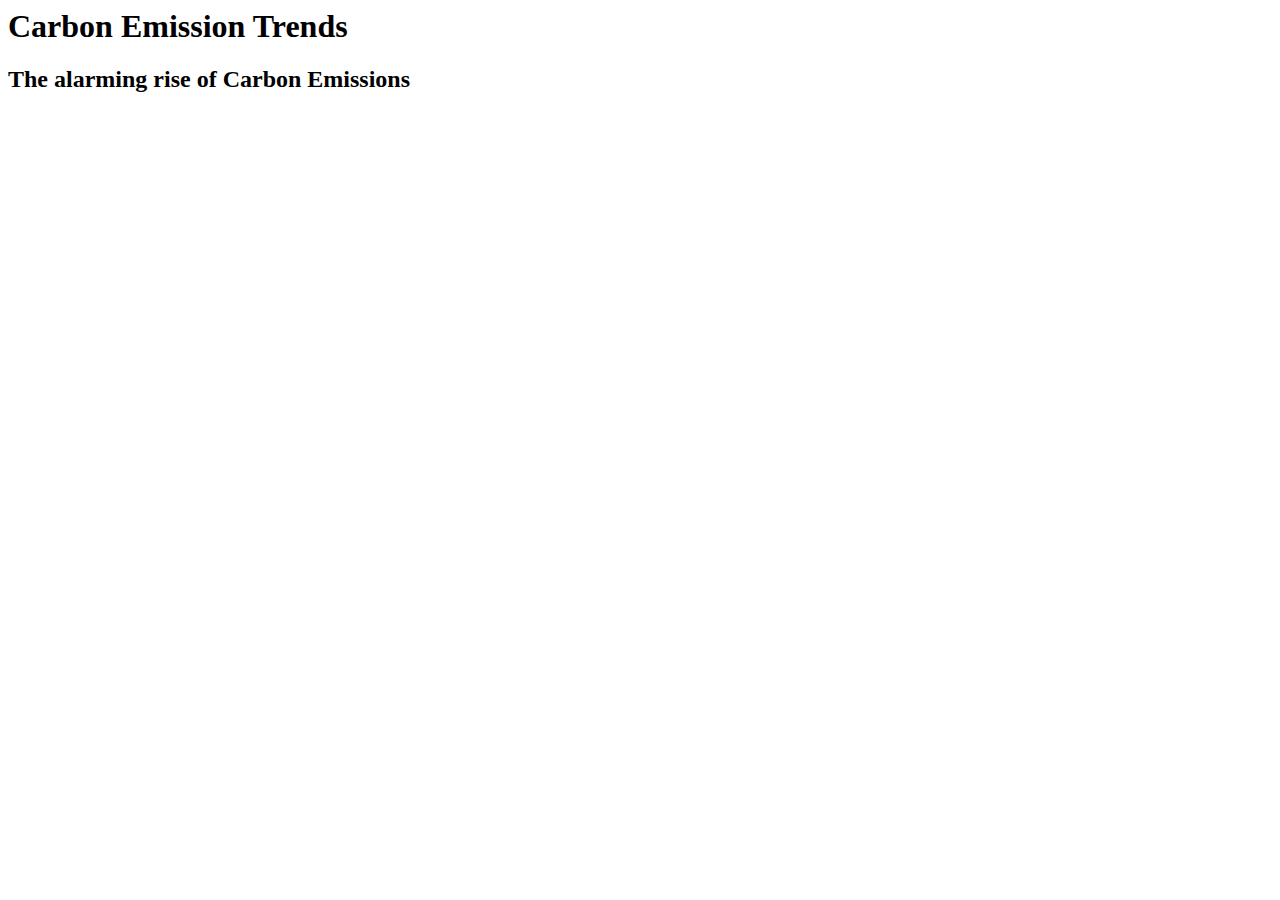
==== index.html @ 3fcef3a1 "Fix text message" ====
<html lang="en">
<head>
    <meta charset="UTF-8">
    <meta http-equiv="X-UA-Compatible" content="IE=edge">
    <meta name="viewport" content="width=<device-width>, initial-scale=1.0">
    <title>Document</title>
</head>
<body>
<h1> Carbon Emission Trends </h1>
<h2>The alarming rise of Carbon Emissions</h2>
</body>
</html>
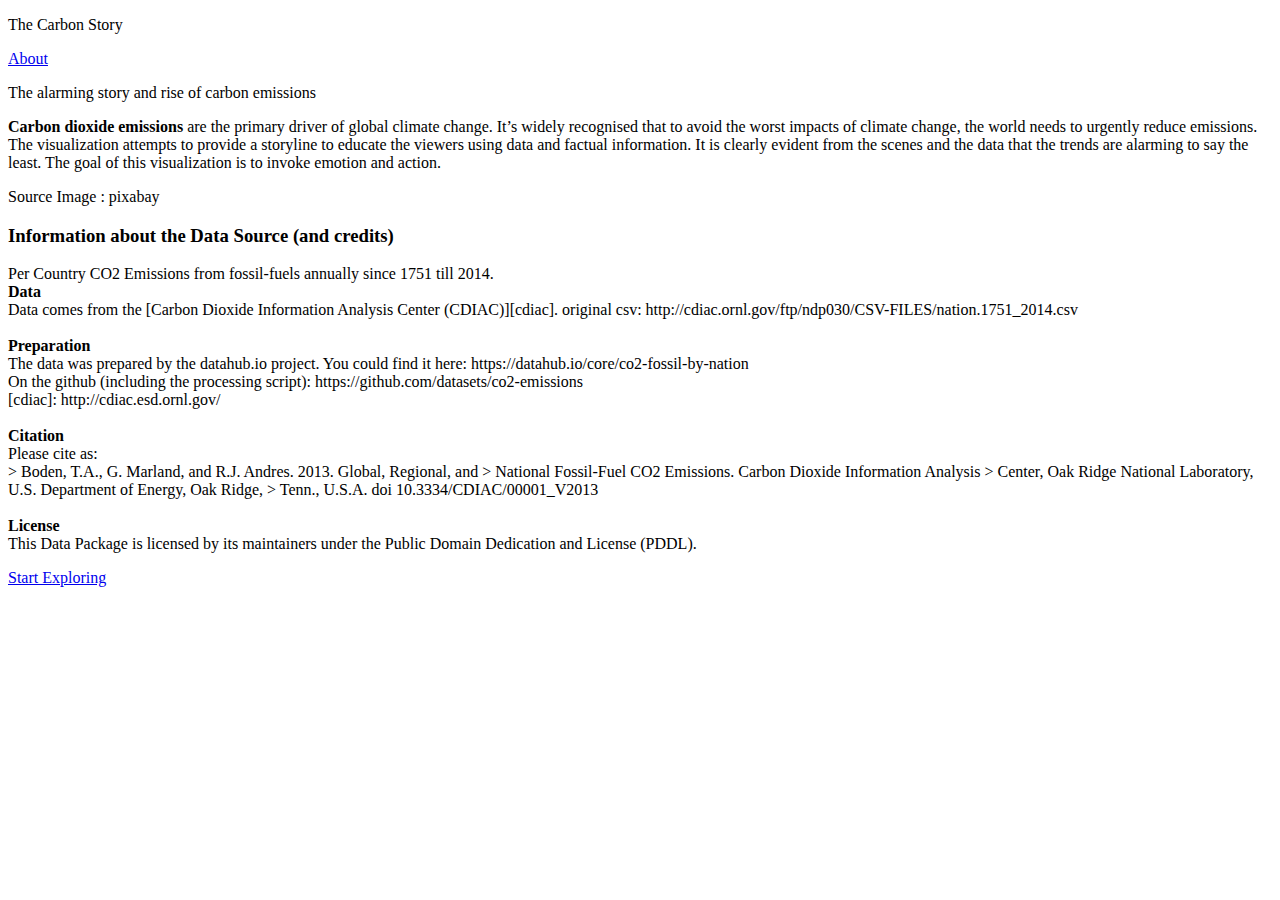
==== commit d199b9a1: "Updated About citations" ====
--- a/index.html
+++ b/index.html
@@ -1,12 +1,79 @@
-<html lang="en">
-<head>
-    <meta charset="UTF-8">
-    <meta http-equiv="X-UA-Compatible" content="IE=edge">
-    <meta name="viewport" content="width=<device-width>, initial-scale=1.0">
-    <title>Document</title>
-</head>
-<body>
-<h1> Carbon Emission Trends </h1>
-<h2>The alarming rise of Carbon Emissions</h2>
-</body>
+<!DOCTYPE html>
+<html style="font-size: 16px;">
+  <head>
+    <meta name="viewport" content="width=device-width, initial-scale=1.0">
+    <meta charset="utf-8">
+    <meta name="keywords" content="The Carbon Story">
+    <meta name="description" content="">
+    <meta name="page_type" content="np-template-header-footer-from-plugin">
+    <title>Home</title>
+    <link rel="stylesheet" href="nicepage.css" media="screen">
+<link rel="stylesheet" href="Home.css" media="screen">
+    <script class="u-script" type="text/javascript" src="jquery.js" defer=""></script>
+    <script class="u-script" type="text/javascript" src="nicepage.js" defer=""></script>
+    <meta name="generator" content="Nicepage 3.21.3, nicepage.com">
+    <link id="u-theme-google-font" rel="stylesheet" href="https://fonts.googleapis.com/css?family=Roboto:100,100i,300,300i,400,400i,500,500i,700,700i,900,900i|Open+Sans:300,300i,400,400i,600,600i,700,700i,800,800i">
+    <link id="u-page-google-font" rel="stylesheet" href="https://fonts.googleapis.com/css?family=Playfair+Display:400,400i,500,500i,600,600i,700,700i,800,800i,900,900i|Inter:100,200,300,400,500,600,700,800,900">
+    
+    <script type="application/ld+json">{
+		"@context": "http://schema.org",
+		"@type": "Organization",
+		"name": ""
+}</script>
+    <meta name="theme-color" content="#478ac9">
+    <meta property="og:title" content="Home">
+    <meta property="og:type" content="website">
+  </head>
+  <body class="u-body u-palette-1-base">
+    <section class="u-clearfix u-palette-5-light-3 u-section-1" id="sec-4382">
+      <div class="u-clearfix u-sheet u-sheet-1">
+        <p class="u-align-left u-custom-font u-font-playfair-display u-text u-text-1">The Carbon Story</p>
+        <a href="About.html" data-page-id="543016395" class="u-active-none u-border-2 u-border-active-palette-2-dark-1 u-border-hover-palette-2-base u-border-palette-1-base u-btn u-button-style u-custom-font u-hover-none u-none u-text-active-palette-2-base u-text-black u-text-hover-palette-2-base u-btn-1">About</a>
+        <p class="u-align-left u-custom-font u-text u-text-2">The alarming story and rise of carbon emissions</p>
+        <div class="u-clearfix u-expanded-width u-gutter-10 u-layout-wrap u-layout-wrap-1">
+          <div class="u-layout" style="">
+            <div class="u-layout-row" style="">
+              <div class="u-container-style u-layout-cell u-left-cell u-size-18 u-size-xs-60 u-white u-layout-cell-1" src="">
+                <div class="u-container-layout u-container-layout-1">
+                  <p class="u-align-left u-custom-font u-heading-font u-text u-text-3">
+                    <span style="font-weight: 700;"> Carbon dioxide emissions</span> are the primary driver of global climate 
+change. It’s widely recognised that to avoid the worst impacts of 
+climate change, the world needs to urgently reduce emissions.&nbsp; ​The visualization attempts to provide a storyline to educate the
+viewers using data and factual information. It is clearly evident from the
+scenes and the data that the trends are alarming to say the least. The goal of
+this visualization is to invoke emotion and action.
+                  </p>
+                </div>
+              </div>
+              <div class="u-container-style u-image u-layout-cell u-right-cell u-size-42 u-size-xs-60 u-image-1" src="" data-image-width="1280" data-image-height="700">
+                <div class="u-container-layout u-valign-bottom u-container-layout-2" src="">
+                  <p class="u-align-left u-custom-font u-text u-text-body-alt-color u-text-4">Source Image : pixabay</p>
+                </div>
+                <section class="u-clearfix u-grey-5 u-section-1" id="sec-a144">
+                    <div class="u-clearfix u-sheet u-sheet-1">
+                      <h3 class="u-custom-font u-font-playfair-display u-text u-text-1"> Information about the Data Source (and credits)</h3>
+                      <p class="u-custom-font u-text u-text-2"> Per Country CO2 Emissions from fossil-fuels annually since 1751 till 2014. <br>
+                        <span style="font-weight: 700;">Data&nbsp;<br>
+                        </span>Data comes from the [Carbon Dioxide Information Analysis Center (CDIAC)][cdiac].
+              original csv: http://cdiac.ornl.gov/ftp/ndp030/CSV-FILES/nation.1751_2014.csv <br>
+                        <br>
+                        <span style="font-weight: 700;">Preparation</span>&nbsp;<br>The data was prepared by the datahub.io project. You could find it here:  
+              https://datahub.io/core/co2-fossil-by-nation <br> On the github (including the processing script):   
+              https://github.com/datasets/co2-emissions <br> [cdiac]: http://cdiac.esd.ornl.gov/ <br>
+                        <br><b>Citation <br></b> Please cite as: <br> &gt; Boden, T.A., G. Marland, and R.J. Andres. 2013. Global, Regional, and
+              &gt; National Fossil-Fuel CO2 Emissions. Carbon Dioxide Information Analysis
+              &gt; Center, Oak Ridge National Laboratory, U.S. Department of Energy, Oak Ridge,
+              &gt; Tenn., U.S.A. doi 10.3334/CDIAC/00001_V2013&nbsp;<br>
+                        <br><b>License</b>&nbsp;<br>This Data Package is licensed by its maintainers under the Public Domain Dedication and License (PDDL).
+                      </p>
+                    </div>
+                  </section>
+                </div>
+            </div>
+          </div>
+        </div>
+        <a href="Overview.html" data-page-id="216351185" class="u-active-black u-border-2 u-border-grey-75 u-btn u-button-style u-custom-font u-hover-palette-4-light-2 u-palette-5-light-1 u-btn-2">Start Exploring</a>
+      </div>
+    </section>
+  </body>
 </html>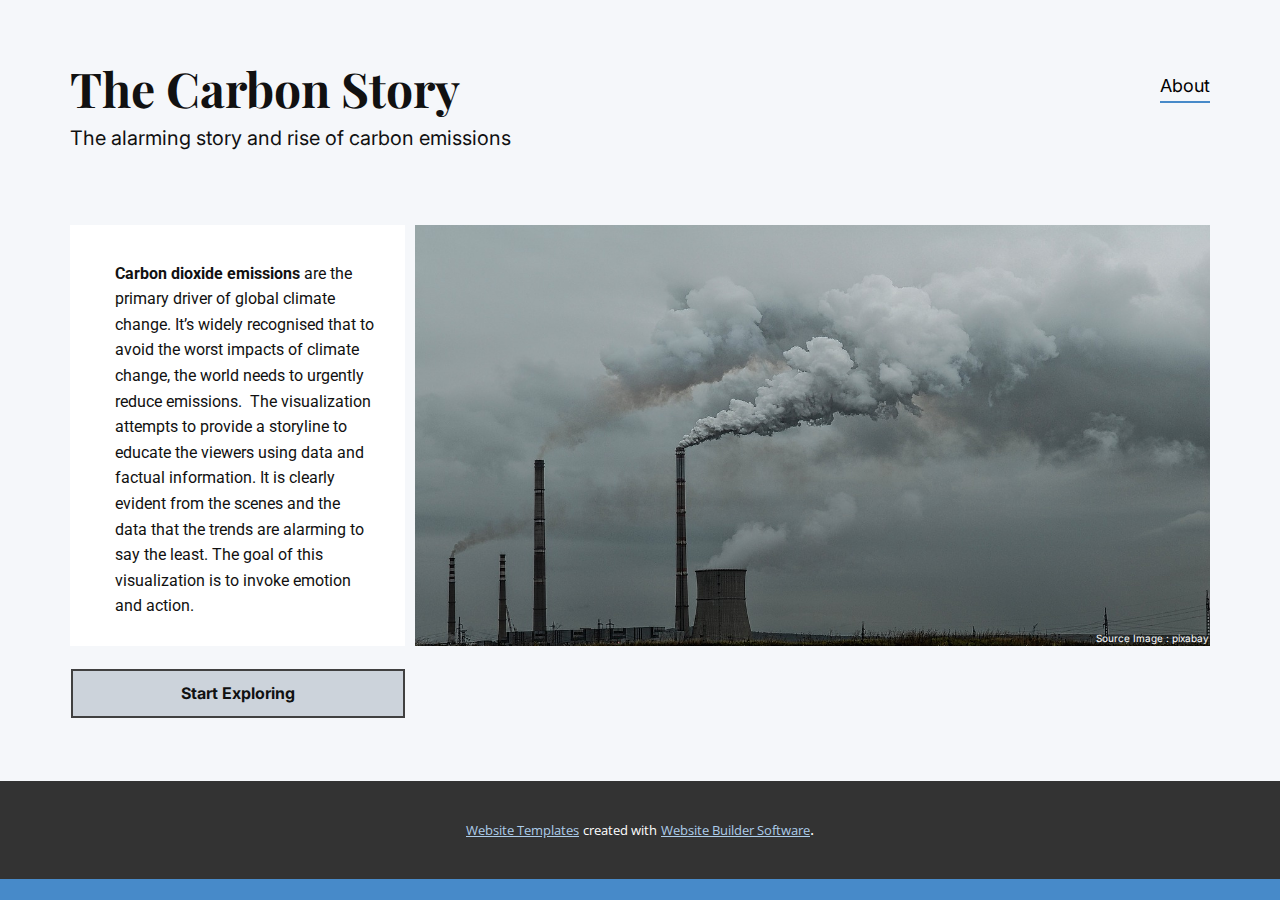
==== commit ca51795e: "Updated carbon version" ====
--- a/index.html
+++ b/index.html
@@ -15,6 +15,7 @@
     <link id="u-theme-google-font" rel="stylesheet" href="https://fonts.googleapis.com/css?family=Roboto:100,100i,300,300i,400,400i,500,500i,700,700i,900,900i|Open+Sans:300,300i,400,400i,600,600i,700,700i,800,800i">
     <link id="u-page-google-font" rel="stylesheet" href="https://fonts.googleapis.com/css?family=Playfair+Display:400,400i,500,500i,600,600i,700,700i,800,800i,900,900i|Inter:100,200,300,400,500,600,700,800,900">
     
+    
     <script type="application/ld+json">{
 		"@context": "http://schema.org",
 		"@type": "Organization",
@@ -24,7 +25,7 @@
     <meta property="og:title" content="Home">
     <meta property="og:type" content="website">
   </head>
-  <body class="u-body u-palette-1-base">
+  <body data-home-page="Home.html" data-home-page-title="Home" class="u-body u-palette-1-base">
     <section class="u-clearfix u-palette-5-light-3 u-section-1" id="sec-4382">
       <div class="u-clearfix u-sheet u-sheet-1">
         <p class="u-align-left u-custom-font u-font-playfair-display u-text u-text-1">The Carbon Story</p>
@@ -49,31 +50,26 @@
                 <div class="u-container-layout u-valign-bottom u-container-layout-2" src="">
                   <p class="u-align-left u-custom-font u-text u-text-body-alt-color u-text-4">Source Image : pixabay</p>
                 </div>
-                <section class="u-clearfix u-grey-5 u-section-1" id="sec-a144">
-                    <div class="u-clearfix u-sheet u-sheet-1">
-                      <h3 class="u-custom-font u-font-playfair-display u-text u-text-1"> Information about the Data Source (and credits)</h3>
-                      <p class="u-custom-font u-text u-text-2"> Per Country CO2 Emissions from fossil-fuels annually since 1751 till 2014. <br>
-                        <span style="font-weight: 700;">Data&nbsp;<br>
-                        </span>Data comes from the [Carbon Dioxide Information Analysis Center (CDIAC)][cdiac].
-              original csv: http://cdiac.ornl.gov/ftp/ndp030/CSV-FILES/nation.1751_2014.csv <br>
-                        <br>
-                        <span style="font-weight: 700;">Preparation</span>&nbsp;<br>The data was prepared by the datahub.io project. You could find it here:  
-              https://datahub.io/core/co2-fossil-by-nation <br> On the github (including the processing script):   
-              https://github.com/datasets/co2-emissions <br> [cdiac]: http://cdiac.esd.ornl.gov/ <br>
-                        <br><b>Citation <br></b> Please cite as: <br> &gt; Boden, T.A., G. Marland, and R.J. Andres. 2013. Global, Regional, and
-              &gt; National Fossil-Fuel CO2 Emissions. Carbon Dioxide Information Analysis
-              &gt; Center, Oak Ridge National Laboratory, U.S. Department of Energy, Oak Ridge,
-              &gt; Tenn., U.S.A. doi 10.3334/CDIAC/00001_V2013&nbsp;<br>
-                        <br><b>License</b>&nbsp;<br>This Data Package is licensed by its maintainers under the Public Domain Dedication and License (PDDL).
-                      </p>
-                    </div>
-                  </section>
-                </div>
+              </div>
             </div>
           </div>
         </div>
         <a href="Overview.html" data-page-id="216351185" class="u-active-black u-border-2 u-border-grey-75 u-btn u-button-style u-custom-font u-hover-palette-4-light-2 u-palette-5-light-1 u-btn-2">Start Exploring</a>
       </div>
     </section>
+    
+    
+    
+    <section class="u-backlink u-clearfix u-grey-80">
+      <a class="u-link" href="https://nicepage.com/website-templates" target="_blank">
+        <span>Website Templates</span>
+      </a>
+      <p class="u-text">
+        <span>created with</span>
+      </p>
+      <a class="u-link" href="https://nicepage.com/" target="_blank">
+        <span>Website Builder Software</span>
+      </a>. 
+    </section>
   </body>
 </html>--- a/nicepage.css
+++ b/nicepage.css
@@ -0,0 +1,34236 @@
+/*begin-commonstyles library*//*!
+ * froala_editor v3.2.3 (https://www.froala.com/wysiwyg-editor)
+ * License https://froala.com/wysiwyg-editor/terms/
+ * Copyright 2014-2020 Froala Labs
+ */
+
+.fr-clearfix::after {
+  clear: both;
+  display: block;
+  content: "";
+  height: 0; }
+
+.fr-hide-by-clipping {
+  position: absolute;
+  width: 1px;
+  height: 1px;
+  padding: 0;
+  margin: -1px;
+  overflow: hidden;
+  clip: rect(0, 0, 0, 0);
+  border: 0; }
+
+.fr-view img.fr-rounded, .fr-view .fr-img-caption.fr-rounded img {
+  border-radius: 10px;
+  -moz-border-radius: 10px;
+  -webkit-border-radius: 10px;
+  -moz-background-clip: padding;
+  -webkit-background-clip: padding-box;
+  background-clip: padding-box; }
+
+.fr-view img.fr-shadow, .fr-view .fr-img-caption.fr-shadow img {
+  -webkit-box-shadow: 10px 10px 5px 0px #cccccc;
+  -moz-box-shadow: 10px 10px 5px 0px #cccccc;
+  box-shadow: 10px 10px 5px 0px #cccccc; }
+
+.fr-view img.fr-bordered, .fr-view .fr-img-caption.fr-bordered img {
+  border: solid 5px #CCC; }
+
+.fr-view img.fr-bordered {
+  -webkit-box-sizing: content-box;
+  -moz-box-sizing: content-box;
+  box-sizing: content-box; }
+
+.fr-view .fr-img-caption.fr-bordered img {
+  -webkit-box-sizing: border-box;
+  -moz-box-sizing: border-box;
+  box-sizing: border-box; }
+
+.fr-view {
+  word-wrap: break-word; }
+  .fr-view span[style~="color:"] a {
+    color: inherit; }
+  .fr-view strong {
+    font-weight: 700; }
+  .fr-view table {
+    border: none;
+    border-collapse: collapse;
+    empty-cells: show;
+    max-width: 100%; }
+    .fr-view table td {
+      min-width: 5px; }
+    .fr-view table.fr-dashed-borders td, .fr-view table.fr-dashed-borders th {
+      border-style: dashed; }
+    .fr-view table.fr-alternate-rows tbody tr:nth-child(2n) {
+      background: whitesmoke; }
+    .fr-view table td, .fr-view table th {
+      border: 1px solid #DDD; }
+      .fr-view table td:empty, .fr-view table th:empty {
+        height: 20px; }
+      .fr-view table td.fr-highlighted, .fr-view table th.fr-highlighted {
+        border: 1px double red; }
+      .fr-view table td.fr-thick, .fr-view table th.fr-thick {
+        border-width: 2px; }
+    .fr-view table th {
+      background: #ececec; }
+  .fr-view hr {
+    clear: both;
+    user-select: none;
+    -o-user-select: none;
+    -moz-user-select: none;
+    -khtml-user-select: none;
+    -webkit-user-select: none;
+    -ms-user-select: none;
+    break-after: always;
+    page-break-after: always; }
+  .fr-view .fr-file {
+    position: relative; }
+    .fr-view .fr-file::after {
+      position: relative;
+      content: "\1F4CE";
+      font-weight: normal; }
+  .fr-view pre {
+    white-space: pre-wrap;
+    word-wrap: break-word;
+    overflow: visible; }
+/*.fr-view[dir="rtl"] blockquote {
+  border-left: none;
+  border-right: solid 2px #5E35B1;
+  margin-right: 0;
+  padding-right: 5px;
+  padding-left: 0; }
+  .fr-view[dir="rtl"] blockquote blockquote {
+    border-color: #00BCD4; }
+    .fr-view[dir="rtl"] blockquote blockquote blockquote {
+      border-color: #43A047; }
+.fr-view blockquote {
+  border-left: solid 2px #5E35B1;
+  margin-left: 0;
+  padding-left: 5px;
+  color: #5E35B1; }
+  .fr-view blockquote blockquote {
+    border-color: #00BCD4;
+    color: #00BCD4; }
+    .fr-view blockquote blockquote blockquote {
+      border-color: #43A047;
+      color: #43A047; }*/
+  .fr-view span.fr-emoticon {
+    font-weight: normal;
+    font-family: "Apple Color Emoji","Segoe UI Emoji","NotoColorEmoji","Segoe UI Symbol","Android Emoji","EmojiSymbols";
+    display: inline;
+    line-height: 0; }
+    .fr-view span.fr-emoticon.fr-emoticon-img {
+      background-repeat: no-repeat !important;
+      font-size: inherit;
+      height: 1em;
+      width: 1em;
+      min-height: 20px;
+      min-width: 20px;
+      display: inline-block;
+      margin: -.1em .1em .1em;
+      line-height: 1;
+      vertical-align: middle; }
+  .fr-view .fr-text-gray {
+    color: #AAA !important; }
+  .fr-view .fr-text-bordered {
+    border-top: solid 1px #222;
+    border-bottom: solid 1px #222;
+    padding: 10px 0; }
+  .fr-view .fr-text-spaced {
+    letter-spacing: 1px; }
+  .fr-view .fr-text-uppercase {
+    text-transform: uppercase; }
+  .fr-view .fr-class-highlighted {
+    background-color: #ffff00; }
+  .fr-view .fr-class-code {
+    border-color: #cccccc;
+    border-radius: 2px;
+    -moz-border-radius: 2px;
+    -webkit-border-radius: 2px;
+    -moz-background-clip: padding;
+    -webkit-background-clip: padding-box;
+    background-clip: padding-box;
+    background: #f5f5f5;
+    padding: 10px;
+    font-family: "Courier New", Courier, monospace; }
+  .fr-view .fr-class-transparency {
+    opacity: 0.5; }
+  .fr-view img {
+    position: relative;
+    max-width: 100%; }
+    .fr-view img.fr-dib {
+      margin: 10px auto;
+      display: block;
+      float: none;
+      vertical-align: top; }
+      .fr-view img.fr-dib.fr-fil {
+        margin-left: 0;
+        text-align: left; }
+      .fr-view img.fr-dib.fr-fir {
+        margin-right: 0;
+        text-align: right; }
+    .fr-view img.fr-dii {
+      display: inline-block;
+      float: none;
+      vertical-align: bottom;
+      margin-left: 5px;
+      margin-right: 5px;
+      max-width: calc(100% - (2 * 5px)); }
+      .fr-view img.fr-dii.fr-fil {
+        float: left;
+        margin: 10px 15px 10px 0;
+        max-width: calc(100% - 5px); }
+      .fr-view img.fr-dii.fr-fir {
+        float: right;
+        margin: 10px 0 10px 15px;
+        max-width: calc(100% - 5px); }
+  .fr-view span.fr-img-caption {
+    position: relative;
+    max-width: 100%; }
+    .fr-view span.fr-img-caption.fr-dib {
+      margin: 5px auto;
+      display: block;
+      float: none;
+      vertical-align: top; }
+      .fr-view span.fr-img-caption.fr-dib.fr-fil {
+        margin-left: 0;
+        text-align: left; }
+      .fr-view span.fr-img-caption.fr-dib.fr-fir {
+        margin-right: 0;
+        text-align: right; }
+    .fr-view span.fr-img-caption.fr-dii {
+      display: inline-block;
+      float: none;
+      vertical-align: bottom;
+      margin-left: 5px;
+      margin-right: 5px;
+      max-width: calc(100% - (2 * 5px)); }
+      .fr-view span.fr-img-caption.fr-dii.fr-fil {
+        float: left;
+        margin: 5px 5px 5px 0;
+        max-width: calc(100% - 5px); }
+      .fr-view span.fr-img-caption.fr-dii.fr-fir {
+        float: right;
+        margin: 5px 0 5px 5px;
+        max-width: calc(100% - 5px); }
+  .fr-view .fr-video {
+    text-align: center;
+    position: relative; }
+    .fr-view .fr-video.fr-rv {
+      padding-bottom: 56.25%;
+      padding-top: 30px;
+      height: 0;
+      overflow: hidden; }
+      .fr-view .fr-video.fr-rv > iframe, .fr-view .fr-video.fr-rv object, .fr-view .fr-video.fr-rv embed {
+        position: absolute !important;
+        top: 0;
+        left: 0;
+        width: 100%;
+        height: 100%; }
+    .fr-view .fr-video > * {
+      -webkit-box-sizing: content-box;
+      -moz-box-sizing: content-box;
+      box-sizing: content-box;
+      max-width: 100%;
+      border: none; }
+    .fr-view .fr-video.fr-dvb {
+      display: block;
+      clear: both; }
+      .fr-view .fr-video.fr-dvb.fr-fvl {
+        text-align: left; }
+      .fr-view .fr-video.fr-dvb.fr-fvr {
+        text-align: right; }
+    .fr-view .fr-video.fr-dvi {
+      display: inline-block; }
+      .fr-view .fr-video.fr-dvi.fr-fvl {
+        float: left; }
+      .fr-view .fr-video.fr-dvi.fr-fvr {
+        float: right; }
+  .fr-view a.fr-strong {
+    font-weight: 700; }
+  .fr-view a.fr-green {
+    color: green; }
+  .fr-view .fr-img-caption {
+    text-align: center; }
+    .fr-view .fr-img-caption .fr-img-wrap {
+      padding: 0;
+      margin: auto;
+      text-align: center;
+      width: 100%; }
+      .fr-view .fr-img-caption .fr-img-wrap a {
+        display: block; }
+      .fr-view .fr-img-caption .fr-img-wrap img {
+        display: block;
+        margin: auto;
+        width: 100%; }
+      .fr-view .fr-img-caption .fr-img-wrap > span {
+        margin: auto;
+        display: block;
+        padding: 5px 5px 10px;
+        font-size: 14px;
+        font-weight: initial;
+        -webkit-box-sizing: border-box;
+        -moz-box-sizing: border-box;
+        box-sizing: border-box;
+        -webkit-opacity: 0.9;
+        -moz-opacity: 0.9;
+        opacity: 0.9;
+        -ms-filter: "progid:DXImageTransform.Microsoft.Alpha(Opacity=0)";
+        width: 100%;
+        text-align: center; }
+  .fr-view button.fr-rounded, .fr-view input.fr-rounded, .fr-view textarea.fr-rounded {
+    border-radius: 10px;
+    -moz-border-radius: 10px;
+    -webkit-border-radius: 10px;
+    -moz-background-clip: padding;
+    -webkit-background-clip: padding-box;
+    background-clip: padding-box; }
+  .fr-view button.fr-large, .fr-view input.fr-large, .fr-view textarea.fr-large {
+    font-size: 24px; }
+  .fr-view ul, .fr-view ol {
+    list-style-position: inside; }
+
+/**
+ * Image style.
+ */
+a.fr-view.fr-strong {
+  font-weight: 700; }
+a.fr-view.fr-green {
+  color: green; }
+
+/**
+ * Link style.
+ */
+img.fr-view {
+  position: relative;
+  max-width: 100%; }
+  img.fr-view.fr-dib {
+    margin: 5px auto;
+    display: block;
+    float: none;
+    vertical-align: top; }
+    img.fr-view.fr-dib.fr-fil {
+      margin-left: 0;
+      text-align: left; }
+    img.fr-view.fr-dib.fr-fir {
+      margin-right: 0;
+      text-align: right; }
+  img.fr-view.fr-dii {
+    display: inline-block;
+    float: none;
+    vertical-align: bottom;
+    margin-left: 5px;
+    margin-right: 5px;
+    max-width: calc(100% - (2 * 5px)); }
+    img.fr-view.fr-dii.fr-fil {
+      float: left;
+      margin: 5px 5px 5px 0;
+      max-width: calc(100% - 5px); }
+    img.fr-view.fr-dii.fr-fir {
+      float: right;
+      margin: 5px 0 5px 5px;
+      max-width: calc(100% - 5px); }
+
+span.fr-img-caption.fr-view {
+  position: relative;
+  max-width: 100%; }
+  span.fr-img-caption.fr-view.fr-dib {
+    margin: 5px auto;
+    display: block;
+    float: none;
+    vertical-align: top; }
+    span.fr-img-caption.fr-view.fr-dib.fr-fil {
+      margin-left: 0;
+      text-align: left; }
+    span.fr-img-caption.fr-view.fr-dib.fr-fir {
+      margin-right: 0;
+      text-align: right; }
+  span.fr-img-caption.fr-view.fr-dii {
+    display: inline-block;
+    float: none;
+    vertical-align: bottom;
+    margin-left: 5px;
+    margin-right: 5px;
+    max-width: calc(100% - (2 * 5px)); }
+    span.fr-img-caption.fr-view.fr-dii.fr-fil {
+      float: left;
+      margin: 5px 5px 5px 0;
+      max-width: calc(100% - 5px); }
+    span.fr-img-caption.fr-view.fr-dii.fr-fir {
+      float: right;
+      margin: 5px 0 5px 5px;
+      max-width: calc(100% - 5px); }
+/*end-commonstyles library*//*begin-commonstyles library*/@charset "UTF-8";
+
+/*!
+ * animate.css -https://daneden.github.io/animate.css/
+ * Version - 3.7.2
+ * Licensed under the MIT license - http://opensource.org/licenses/MIT
+ *
+ * Copyright (c) 2019 Daniel Eden
+ */
+
+@-webkit-keyframes bounce {
+  from,
+  20%,
+  53%,
+  80%,
+  to {
+    -webkit-animation-timing-function: cubic-bezier(0.215, 0.61, 0.355, 1);
+    animation-timing-function: cubic-bezier(0.215, 0.61, 0.355, 1);
+    -webkit-transform: translate3d(0, 0, 0);
+    transform: translate3d(0, 0, 0);
+  }
+
+  40%,
+  43% {
+    -webkit-animation-timing-function: cubic-bezier(0.755, 0.05, 0.855, 0.06);
+    animation-timing-function: cubic-bezier(0.755, 0.05, 0.855, 0.06);
+    -webkit-transform: translate3d(0, -30px, 0);
+    transform: translate3d(0, -30px, 0);
+  }
+
+  70% {
+    -webkit-animation-timing-function: cubic-bezier(0.755, 0.05, 0.855, 0.06);
+    animation-timing-function: cubic-bezier(0.755, 0.05, 0.855, 0.06);
+    -webkit-transform: translate3d(0, -15px, 0);
+    transform: translate3d(0, -15px, 0);
+  }
+
+  90% {
+    -webkit-transform: translate3d(0, -4px, 0);
+    transform: translate3d(0, -4px, 0);
+  }
+}
+
+@keyframes bounce {
+  from,
+  20%,
+  53%,
+  80%,
+  to {
+    -webkit-animation-timing-function: cubic-bezier(0.215, 0.61, 0.355, 1);
+    animation-timing-function: cubic-bezier(0.215, 0.61, 0.355, 1);
+    -webkit-transform: translate3d(0, 0, 0);
+    transform: translate3d(0, 0, 0);
+  }
+
+  40%,
+  43% {
+    -webkit-animation-timing-function: cubic-bezier(0.755, 0.05, 0.855, 0.06);
+    animation-timing-function: cubic-bezier(0.755, 0.05, 0.855, 0.06);
+    -webkit-transform: translate3d(0, -30px, 0);
+    transform: translate3d(0, -30px, 0);
+  }
+
+  70% {
+    -webkit-animation-timing-function: cubic-bezier(0.755, 0.05, 0.855, 0.06);
+    animation-timing-function: cubic-bezier(0.755, 0.05, 0.855, 0.06);
+    -webkit-transform: translate3d(0, -15px, 0);
+    transform: translate3d(0, -15px, 0);
+  }
+
+  90% {
+    -webkit-transform: translate3d(0, -4px, 0);
+    transform: translate3d(0, -4px, 0);
+  }
+}
+
+.bounce {
+  -webkit-animation-name: bounce;
+  animation-name: bounce;
+  -webkit-transform-origin: center bottom;
+  transform-origin: center bottom;
+}
+
+@-webkit-keyframes flash {
+  from,
+  50%,
+  to {
+    opacity: 1;
+  }
+
+  25%,
+  75% {
+    opacity: 0;
+  }
+}
+
+@keyframes flash {
+  from,
+  50%,
+  to {
+    opacity: 1;
+  }
+
+  25%,
+  75% {
+    opacity: 0;
+  }
+}
+
+.flash {
+  -webkit-animation-name: flash;
+  animation-name: flash;
+}
+
+/* originally authored by Nick Pettit - https://github.com/nickpettit/glide */
+
+@-webkit-keyframes pulse {
+  from {
+    -webkit-transform: scale3d(1, 1, 1);
+    transform: scale3d(1, 1, 1);
+  }
+
+  50% {
+    -webkit-transform: scale3d(1.05, 1.05, 1.05);
+    transform: scale3d(1.05, 1.05, 1.05);
+  }
+
+  to {
+    -webkit-transform: scale3d(1, 1, 1);
+    transform: scale3d(1, 1, 1);
+  }
+}
+
+@keyframes pulse {
+  from {
+    -webkit-transform: scale3d(1, 1, 1);
+    transform: scale3d(1, 1, 1);
+  }
+
+  50% {
+    -webkit-transform: scale3d(1.05, 1.05, 1.05);
+    transform: scale3d(1.05, 1.05, 1.05);
+  }
+
+  to {
+    -webkit-transform: scale3d(1, 1, 1);
+    transform: scale3d(1, 1, 1);
+  }
+}
+
+.pulse {
+  -webkit-animation-name: pulse;
+  animation-name: pulse;
+}
+
+@-webkit-keyframes rubberBand {
+  from {
+    -webkit-transform: scale3d(1, 1, 1);
+    transform: scale3d(1, 1, 1);
+  }
+
+  30% {
+    -webkit-transform: scale3d(1.25, 0.75, 1);
+    transform: scale3d(1.25, 0.75, 1);
+  }
+
+  40% {
+    -webkit-transform: scale3d(0.75, 1.25, 1);
+    transform: scale3d(0.75, 1.25, 1);
+  }
+
+  50% {
+    -webkit-transform: scale3d(1.15, 0.85, 1);
+    transform: scale3d(1.15, 0.85, 1);
+  }
+
+  65% {
+    -webkit-transform: scale3d(0.95, 1.05, 1);
+    transform: scale3d(0.95, 1.05, 1);
+  }
+
+  75% {
+    -webkit-transform: scale3d(1.05, 0.95, 1);
+    transform: scale3d(1.05, 0.95, 1);
+  }
+
+  to {
+    -webkit-transform: scale3d(1, 1, 1);
+    transform: scale3d(1, 1, 1);
+  }
+}
+
+@keyframes rubberBand {
+  from {
+    -webkit-transform: scale3d(1, 1, 1);
+    transform: scale3d(1, 1, 1);
+  }
+
+  30% {
+    -webkit-transform: scale3d(1.25, 0.75, 1);
+    transform: scale3d(1.25, 0.75, 1);
+  }
+
+  40% {
+    -webkit-transform: scale3d(0.75, 1.25, 1);
+    transform: scale3d(0.75, 1.25, 1);
+  }
+
+  50% {
+    -webkit-transform: scale3d(1.15, 0.85, 1);
+    transform: scale3d(1.15, 0.85, 1);
+  }
+
+  65% {
+    -webkit-transform: scale3d(0.95, 1.05, 1);
+    transform: scale3d(0.95, 1.05, 1);
+  }
+
+  75% {
+    -webkit-transform: scale3d(1.05, 0.95, 1);
+    transform: scale3d(1.05, 0.95, 1);
+  }
+
+  to {
+    -webkit-transform: scale3d(1, 1, 1);
+    transform: scale3d(1, 1, 1);
+  }
+}
+
+.rubberBand {
+  -webkit-animation-name: rubberBand;
+  animation-name: rubberBand;
+}
+
+@-webkit-keyframes shake {
+  from,
+  to {
+    -webkit-transform: translate3d(0, 0, 0);
+    transform: translate3d(0, 0, 0);
+  }
+
+  10%,
+  30%,
+  50%,
+  70%,
+  90% {
+    -webkit-transform: translate3d(-10px, 0, 0);
+    transform: translate3d(-10px, 0, 0);
+  }
+
+  20%,
+  40%,
+  60%,
+  80% {
+    -webkit-transform: translate3d(10px, 0, 0);
+    transform: translate3d(10px, 0, 0);
+  }
+}
+
+@keyframes shake {
+  from,
+  to {
+    -webkit-transform: translate3d(0, 0, 0);
+    transform: translate3d(0, 0, 0);
+  }
+
+  10%,
+  30%,
+  50%,
+  70%,
+  90% {
+    -webkit-transform: translate3d(-10px, 0, 0);
+    transform: translate3d(-10px, 0, 0);
+  }
+
+  20%,
+  40%,
+  60%,
+  80% {
+    -webkit-transform: translate3d(10px, 0, 0);
+    transform: translate3d(10px, 0, 0);
+  }
+}
+
+.shake {
+  -webkit-animation-name: shake;
+  animation-name: shake;
+}
+
+@-webkit-keyframes headShake {
+  0% {
+    -webkit-transform: translateX(0);
+    transform: translateX(0);
+  }
+
+  6.5% {
+    -webkit-transform: translateX(-6px) rotateY(-9deg);
+    transform: translateX(-6px) rotateY(-9deg);
+  }
+
+  18.5% {
+    -webkit-transform: translateX(5px) rotateY(7deg);
+    transform: translateX(5px) rotateY(7deg);
+  }
+
+  31.5% {
+    -webkit-transform: translateX(-3px) rotateY(-5deg);
+    transform: translateX(-3px) rotateY(-5deg);
+  }
+
+  43.5% {
+    -webkit-transform: translateX(2px) rotateY(3deg);
+    transform: translateX(2px) rotateY(3deg);
+  }
+
+  50% {
+    -webkit-transform: translateX(0);
+    transform: translateX(0);
+  }
+}
+
+@keyframes headShake {
+  0% {
+    -webkit-transform: translateX(0);
+    transform: translateX(0);
+  }
+
+  6.5% {
+    -webkit-transform: translateX(-6px) rotateY(-9deg);
+    transform: translateX(-6px) rotateY(-9deg);
+  }
+
+  18.5% {
+    -webkit-transform: translateX(5px) rotateY(7deg);
+    transform: translateX(5px) rotateY(7deg);
+  }
+
+  31.5% {
+    -webkit-transform: translateX(-3px) rotateY(-5deg);
+    transform: translateX(-3px) rotateY(-5deg);
+  }
+
+  43.5% {
+    -webkit-transform: translateX(2px) rotateY(3deg);
+    transform: translateX(2px) rotateY(3deg);
+  }
+
+  50% {
+    -webkit-transform: translateX(0);
+    transform: translateX(0);
+  }
+}
+
+.headShake {
+  -webkit-animation-timing-function: ease-in-out;
+  animation-timing-function: ease-in-out;
+  -webkit-animation-name: headShake;
+  animation-name: headShake;
+}
+
+@-webkit-keyframes swing {
+  20% {
+    -webkit-transform: rotate3d(0, 0, 1, 15deg);
+    transform: rotate3d(0, 0, 1, 15deg);
+  }
+
+  40% {
+    -webkit-transform: rotate3d(0, 0, 1, -10deg);
+    transform: rotate3d(0, 0, 1, -10deg);
+  }
+
+  60% {
+    -webkit-transform: rotate3d(0, 0, 1, 5deg);
+    transform: rotate3d(0, 0, 1, 5deg);
+  }
+
+  80% {
+    -webkit-transform: rotate3d(0, 0, 1, -5deg);
+    transform: rotate3d(0, 0, 1, -5deg);
+  }
+
+  to {
+    -webkit-transform: rotate3d(0, 0, 1, 0deg);
+    transform: rotate3d(0, 0, 1, 0deg);
+  }
+}
+
+@keyframes swing {
+  20% {
+    -webkit-transform: rotate3d(0, 0, 1, 15deg);
+    transform: rotate3d(0, 0, 1, 15deg);
+  }
+
+  40% {
+    -webkit-transform: rotate3d(0, 0, 1, -10deg);
+    transform: rotate3d(0, 0, 1, -10deg);
+  }
+
+  60% {
+    -webkit-transform: rotate3d(0, 0, 1, 5deg);
+    transform: rotate3d(0, 0, 1, 5deg);
+  }
+
+  80% {
+    -webkit-transform: rotate3d(0, 0, 1, -5deg);
+    transform: rotate3d(0, 0, 1, -5deg);
+  }
+
+  to {
+    -webkit-transform: rotate3d(0, 0, 1, 0deg);
+    transform: rotate3d(0, 0, 1, 0deg);
+  }
+}
+
+.swing {
+  -webkit-transform-origin: top center;
+  transform-origin: top center;
+  -webkit-animation-name: swing;
+  animation-name: swing;
+}
+
+@-webkit-keyframes tada {
+  from {
+    -webkit-transform: scale3d(1, 1, 1);
+    transform: scale3d(1, 1, 1);
+  }
+
+  10%,
+  20% {
+    -webkit-transform: scale3d(0.9, 0.9, 0.9) rotate3d(0, 0, 1, -3deg);
+    transform: scale3d(0.9, 0.9, 0.9) rotate3d(0, 0, 1, -3deg);
+  }
+
+  30%,
+  50%,
+  70%,
+  90% {
+    -webkit-transform: scale3d(1.1, 1.1, 1.1) rotate3d(0, 0, 1, 3deg);
+    transform: scale3d(1.1, 1.1, 1.1) rotate3d(0, 0, 1, 3deg);
+  }
+
+  40%,
+  60%,
+  80% {
+    -webkit-transform: scale3d(1.1, 1.1, 1.1) rotate3d(0, 0, 1, -3deg);
+    transform: scale3d(1.1, 1.1, 1.1) rotate3d(0, 0, 1, -3deg);
+  }
+
+  to {
+    -webkit-transform: scale3d(1, 1, 1);
+    transform: scale3d(1, 1, 1);
+  }
+}
+
+@keyframes tada {
+  from {
+    -webkit-transform: scale3d(1, 1, 1);
+    transform: scale3d(1, 1, 1);
+  }
+
+  10%,
+  20% {
+    -webkit-transform: scale3d(0.9, 0.9, 0.9) rotate3d(0, 0, 1, -3deg);
+    transform: scale3d(0.9, 0.9, 0.9) rotate3d(0, 0, 1, -3deg);
+  }
+
+  30%,
+  50%,
+  70%,
+  90% {
+    -webkit-transform: scale3d(1.1, 1.1, 1.1) rotate3d(0, 0, 1, 3deg);
+    transform: scale3d(1.1, 1.1, 1.1) rotate3d(0, 0, 1, 3deg);
+  }
+
+  40%,
+  60%,
+  80% {
+    -webkit-transform: scale3d(1.1, 1.1, 1.1) rotate3d(0, 0, 1, -3deg);
+    transform: scale3d(1.1, 1.1, 1.1) rotate3d(0, 0, 1, -3deg);
+  }
+
+  to {
+    -webkit-transform: scale3d(1, 1, 1);
+    transform: scale3d(1, 1, 1);
+  }
+}
+
+.tada {
+  -webkit-animation-name: tada;
+  animation-name: tada;
+}
+
+/* originally authored by Nick Pettit - https://github.com/nickpettit/glide */
+
+@-webkit-keyframes wobble {
+  from {
+    -webkit-transform: translate3d(0, 0, 0);
+    transform: translate3d(0, 0, 0);
+  }
+
+  15% {
+    -webkit-transform: translate3d(-25%, 0, 0) rotate3d(0, 0, 1, -5deg);
+    transform: translate3d(-25%, 0, 0) rotate3d(0, 0, 1, -5deg);
+  }
+
+  30% {
+    -webkit-transform: translate3d(20%, 0, 0) rotate3d(0, 0, 1, 3deg);
+    transform: translate3d(20%, 0, 0) rotate3d(0, 0, 1, 3deg);
+  }
+
+  45% {
+    -webkit-transform: translate3d(-15%, 0, 0) rotate3d(0, 0, 1, -3deg);
+    transform: translate3d(-15%, 0, 0) rotate3d(0, 0, 1, -3deg);
+  }
+
+  60% {
+    -webkit-transform: translate3d(10%, 0, 0) rotate3d(0, 0, 1, 2deg);
+    transform: translate3d(10%, 0, 0) rotate3d(0, 0, 1, 2deg);
+  }
+
+  75% {
+    -webkit-transform: translate3d(-5%, 0, 0) rotate3d(0, 0, 1, -1deg);
+    transform: translate3d(-5%, 0, 0) rotate3d(0, 0, 1, -1deg);
+  }
+
+  to {
+    -webkit-transform: translate3d(0, 0, 0);
+    transform: translate3d(0, 0, 0);
+  }
+}
+
+@keyframes wobble {
+  from {
+    -webkit-transform: translate3d(0, 0, 0);
+    transform: translate3d(0, 0, 0);
+  }
+
+  15% {
+    -webkit-transform: translate3d(-25%, 0, 0) rotate3d(0, 0, 1, -5deg);
+    transform: translate3d(-25%, 0, 0) rotate3d(0, 0, 1, -5deg);
+  }
+
+  30% {
+    -webkit-transform: translate3d(20%, 0, 0) rotate3d(0, 0, 1, 3deg);
+    transform: translate3d(20%, 0, 0) rotate3d(0, 0, 1, 3deg);
+  }
+
+  45% {
+    -webkit-transform: translate3d(-15%, 0, 0) rotate3d(0, 0, 1, -3deg);
+    transform: translate3d(-15%, 0, 0) rotate3d(0, 0, 1, -3deg);
+  }
+
+  60% {
+    -webkit-transform: translate3d(10%, 0, 0) rotate3d(0, 0, 1, 2deg);
+    transform: translate3d(10%, 0, 0) rotate3d(0, 0, 1, 2deg);
+  }
+
+  75% {
+    -webkit-transform: translate3d(-5%, 0, 0) rotate3d(0, 0, 1, -1deg);
+    transform: translate3d(-5%, 0, 0) rotate3d(0, 0, 1, -1deg);
+  }
+
+  to {
+    -webkit-transform: translate3d(0, 0, 0);
+    transform: translate3d(0, 0, 0);
+  }
+}
+
+.wobble {
+  -webkit-animation-name: wobble;
+  animation-name: wobble;
+}
+
+@-webkit-keyframes jello {
+  from,
+  11.1%,
+  to {
+    -webkit-transform: translate3d(0, 0, 0);
+    transform: translate3d(0, 0, 0);
+  }
+
+  22.2% {
+    -webkit-transform: skewX(-12.5deg) skewY(-12.5deg);
+    transform: skewX(-12.5deg) skewY(-12.5deg);
+  }
+
+  33.3% {
+    -webkit-transform: skewX(6.25deg) skewY(6.25deg);
+    transform: skewX(6.25deg) skewY(6.25deg);
+  }
+
+  44.4% {
+    -webkit-transform: skewX(-3.125deg) skewY(-3.125deg);
+    transform: skewX(-3.125deg) skewY(-3.125deg);
+  }
+
+  55.5% {
+    -webkit-transform: skewX(1.5625deg) skewY(1.5625deg);
+    transform: skewX(1.5625deg) skewY(1.5625deg);
+  }
+
+  66.6% {
+    -webkit-transform: skewX(-0.78125deg) skewY(-0.78125deg);
+    transform: skewX(-0.78125deg) skewY(-0.78125deg);
+  }
+
+  77.7% {
+    -webkit-transform: skewX(0.390625deg) skewY(0.390625deg);
+    transform: skewX(0.390625deg) skewY(0.390625deg);
+  }
+
+  88.8% {
+    -webkit-transform: skewX(-0.1953125deg) skewY(-0.1953125deg);
+    transform: skewX(-0.1953125deg) skewY(-0.1953125deg);
+  }
+}
+
+@keyframes jello {
+  from,
+  11.1%,
+  to {
+    -webkit-transform: translate3d(0, 0, 0);
+    transform: translate3d(0, 0, 0);
+  }
+
+  22.2% {
+    -webkit-transform: skewX(-12.5deg) skewY(-12.5deg);
+    transform: skewX(-12.5deg) skewY(-12.5deg);
+  }
+
+  33.3% {
+    -webkit-transform: skewX(6.25deg) skewY(6.25deg);
+    transform: skewX(6.25deg) skewY(6.25deg);
+  }
+
+  44.4% {
+    -webkit-transform: skewX(-3.125deg) skewY(-3.125deg);
+    transform: skewX(-3.125deg) skewY(-3.125deg);
+  }
+
+  55.5% {
+    -webkit-transform: skewX(1.5625deg) skewY(1.5625deg);
+    transform: skewX(1.5625deg) skewY(1.5625deg);
+  }
+
+  66.6% {
+    -webkit-transform: skewX(-0.78125deg) skewY(-0.78125deg);
+    transform: skewX(-0.78125deg) skewY(-0.78125deg);
+  }
+
+  77.7% {
+    -webkit-transform: skewX(0.390625deg) skewY(0.390625deg);
+    transform: skewX(0.390625deg) skewY(0.390625deg);
+  }
+
+  88.8% {
+    -webkit-transform: skewX(-0.1953125deg) skewY(-0.1953125deg);
+    transform: skewX(-0.1953125deg) skewY(-0.1953125deg);
+  }
+}
+
+.jello {
+  -webkit-animation-name: jello;
+  animation-name: jello;
+  -webkit-transform-origin: center;
+  transform-origin: center;
+}
+
+@-webkit-keyframes heartBeat {
+  0% {
+    -webkit-transform: scale(1);
+    transform: scale(1);
+  }
+
+  14% {
+    -webkit-transform: scale(1.3);
+    transform: scale(1.3);
+  }
+
+  28% {
+    -webkit-transform: scale(1);
+    transform: scale(1);
+  }
+
+  42% {
+    -webkit-transform: scale(1.3);
+    transform: scale(1.3);
+  }
+
+  70% {
+    -webkit-transform: scale(1);
+    transform: scale(1);
+  }
+}
+
+@keyframes heartBeat {
+  0% {
+    -webkit-transform: scale(1);
+    transform: scale(1);
+  }
+
+  14% {
+    -webkit-transform: scale(1.3);
+    transform: scale(1.3);
+  }
+
+  28% {
+    -webkit-transform: scale(1);
+    transform: scale(1);
+  }
+
+  42% {
+    -webkit-transform: scale(1.3);
+    transform: scale(1.3);
+  }
+
+  70% {
+    -webkit-transform: scale(1);
+    transform: scale(1);
+  }
+}
+
+.heartBeat {
+  -webkit-animation-name: heartBeat;
+  animation-name: heartBeat;
+  -webkit-animation-duration: 1.3s;
+  animation-duration: 1.3s;
+  -webkit-animation-timing-function: ease-in-out;
+  animation-timing-function: ease-in-out;
+}
+
+@-webkit-keyframes bounceIn {
+  from,
+  20%,
+  40%,
+  60%,
+  80%,
+  to {
+    -webkit-animation-timing-function: cubic-bezier(0.215, 0.61, 0.355, 1);
+    animation-timing-function: cubic-bezier(0.215, 0.61, 0.355, 1);
+  }
+
+  0% {
+    opacity: 0;
+    -webkit-transform: scale3d(0.3, 0.3, 0.3);
+    transform: scale3d(0.3, 0.3, 0.3);
+  }
+
+  20% {
+    -webkit-transform: scale3d(1.1, 1.1, 1.1);
+    transform: scale3d(1.1, 1.1, 1.1);
+  }
+
+  40% {
+    -webkit-transform: scale3d(0.9, 0.9, 0.9);
+    transform: scale3d(0.9, 0.9, 0.9);
+  }
+
+  60% {
+    opacity: 1;
+    -webkit-transform: scale3d(1.03, 1.03, 1.03);
+    transform: scale3d(1.03, 1.03, 1.03);
+  }
+
+  80% {
+    -webkit-transform: scale3d(0.97, 0.97, 0.97);
+    transform: scale3d(0.97, 0.97, 0.97);
+  }
+
+  to {
+    opacity: 1;
+    -webkit-transform: scale3d(1, 1, 1);
+    transform: scale3d(1, 1, 1);
+  }
+}
+
+@keyframes bounceIn {
+  from,
+  20%,
+  40%,
+  60%,
+  80%,
+  to {
+    -webkit-animation-timing-function: cubic-bezier(0.215, 0.61, 0.355, 1);
+    animation-timing-function: cubic-bezier(0.215, 0.61, 0.355, 1);
+  }
+
+  0% {
+    opacity: 0;
+    -webkit-transform: scale3d(0.3, 0.3, 0.3);
+    transform: scale3d(0.3, 0.3, 0.3);
+  }
+
+  20% {
+    -webkit-transform: scale3d(1.1, 1.1, 1.1);
+    transform: scale3d(1.1, 1.1, 1.1);
+  }
+
+  40% {
+    -webkit-transform: scale3d(0.9, 0.9, 0.9);
+    transform: scale3d(0.9, 0.9, 0.9);
+  }
+
+  60% {
+    opacity: 1;
+    -webkit-transform: scale3d(1.03, 1.03, 1.03);
+    transform: scale3d(1.03, 1.03, 1.03);
+  }
+
+  80% {
+    -webkit-transform: scale3d(0.97, 0.97, 0.97);
+    transform: scale3d(0.97, 0.97, 0.97);
+  }
+
+  to {
+    opacity: 1;
+    -webkit-transform: scale3d(1, 1, 1);
+    transform: scale3d(1, 1, 1);
+  }
+}
+
+.bounceIn {
+  -webkit-animation-duration: 0.75s;
+  animation-duration: 0.75s;
+  -webkit-animation-name: bounceIn;
+  animation-name: bounceIn;
+}
+
+@-webkit-keyframes bounceInDown {
+  from,
+  60%,
+  75%,
+  90%,
+  to {
+    -webkit-animation-timing-function: cubic-bezier(0.215, 0.61, 0.355, 1);
+    animation-timing-function: cubic-bezier(0.215, 0.61, 0.355, 1);
+  }
+
+  0% {
+    opacity: 0;
+    -webkit-transform: translate3d(0, -3000px, 0);
+    transform: translate3d(0, -3000px, 0);
+  }
+
+  60% {
+    opacity: 1;
+    -webkit-transform: translate3d(0, 25px, 0);
+    transform: translate3d(0, 25px, 0);
+  }
+
+  75% {
+    -webkit-transform: translate3d(0, -10px, 0);
+    transform: translate3d(0, -10px, 0);
+  }
+
+  90% {
+    -webkit-transform: translate3d(0, 5px, 0);
+    transform: translate3d(0, 5px, 0);
+  }
+
+  to {
+    -webkit-transform: translate3d(0, 0, 0);
+    transform: translate3d(0, 0, 0);
+  }
+}
+
+@keyframes bounceInDown {
+  from,
+  60%,
+  75%,
+  90%,
+  to {
+    -webkit-animation-timing-function: cubic-bezier(0.215, 0.61, 0.355, 1);
+    animation-timing-function: cubic-bezier(0.215, 0.61, 0.355, 1);
+  }
+
+  0% {
+    opacity: 0;
+    -webkit-transform: translate3d(0, -3000px, 0);
+    transform: translate3d(0, -3000px, 0);
+  }
+
+  60% {
+    opacity: 1;
+    -webkit-transform: translate3d(0, 25px, 0);
+    transform: translate3d(0, 25px, 0);
+  }
+
+  75% {
+    -webkit-transform: translate3d(0, -10px, 0);
+    transform: translate3d(0, -10px, 0);
+  }
+
+  90% {
+    -webkit-transform: translate3d(0, 5px, 0);
+    transform: translate3d(0, 5px, 0);
+  }
+
+  to {
+    -webkit-transform: translate3d(0, 0, 0);
+    transform: translate3d(0, 0, 0);
+  }
+}
+
+.bounceInDown {
+  -webkit-animation-name: bounceInDown;
+  animation-name: bounceInDown;
+}
+
+@-webkit-keyframes bounceInLeft {
+  from,
+  60%,
+  75%,
+  90%,
+  to {
+    -webkit-animation-timing-function: cubic-bezier(0.215, 0.61, 0.355, 1);
+    animation-timing-function: cubic-bezier(0.215, 0.61, 0.355, 1);
+  }
+
+  0% {
+    opacity: 0;
+    -webkit-transform: translate3d(-3000px, 0, 0);
+    transform: translate3d(-3000px, 0, 0);
+  }
+
+  60% {
+    opacity: 1;
+    -webkit-transform: translate3d(25px, 0, 0);
+    transform: translate3d(25px, 0, 0);
+  }
+
+  75% {
+    -webkit-transform: translate3d(-10px, 0, 0);
+    transform: translate3d(-10px, 0, 0);
+  }
+
+  90% {
+    -webkit-transform: translate3d(5px, 0, 0);
+    transform: translate3d(5px, 0, 0);
+  }
+
+  to {
+    -webkit-transform: translate3d(0, 0, 0);
+    transform: translate3d(0, 0, 0);
+  }
+}
+
+@keyframes bounceInLeft {
+  from,
+  60%,
+  75%,
+  90%,
+  to {
+    -webkit-animation-timing-function: cubic-bezier(0.215, 0.61, 0.355, 1);
+    animation-timing-function: cubic-bezier(0.215, 0.61, 0.355, 1);
+  }
+
+  0% {
+    opacity: 0;
+    -webkit-transform: translate3d(-3000px, 0, 0);
+    transform: translate3d(-3000px, 0, 0);
+  }
+
+  60% {
+    opacity: 1;
+    -webkit-transform: translate3d(25px, 0, 0);
+    transform: translate3d(25px, 0, 0);
+  }
+
+  75% {
+    -webkit-transform: translate3d(-10px, 0, 0);
+    transform: translate3d(-10px, 0, 0);
+  }
+
+  90% {
+    -webkit-transform: translate3d(5px, 0, 0);
+    transform: translate3d(5px, 0, 0);
+  }
+
+  to {
+    -webkit-transform: translate3d(0, 0, 0);
+    transform: translate3d(0, 0, 0);
+  }
+}
+
+.bounceInLeft {
+  -webkit-animation-name: bounceInLeft;
+  animation-name: bounceInLeft;
+}
+
+@-webkit-keyframes bounceInRight {
+  from,
+  60%,
+  75%,
+  90%,
+  to {
+    -webkit-animation-timing-function: cubic-bezier(0.215, 0.61, 0.355, 1);
+    animation-timing-function: cubic-bezier(0.215, 0.61, 0.355, 1);
+  }
+
+  from {
+    opacity: 0;
+    -webkit-transform: translate3d(3000px, 0, 0);
+    transform: translate3d(3000px, 0, 0);
+  }
+
+  60% {
+    opacity: 1;
+    -webkit-transform: translate3d(-25px, 0, 0);
+    transform: translate3d(-25px, 0, 0);
+  }
+
+  75% {
+    -webkit-transform: translate3d(10px, 0, 0);
+    transform: translate3d(10px, 0, 0);
+  }
+
+  90% {
+    -webkit-transform: translate3d(-5px, 0, 0);
+    transform: translate3d(-5px, 0, 0);
+  }
+
+  to {
+    -webkit-transform: translate3d(0, 0, 0);
+    transform: translate3d(0, 0, 0);
+  }
+}
+
+@keyframes bounceInRight {
+  from,
+  60%,
+  75%,
+  90%,
+  to {
+    -webkit-animation-timing-function: cubic-bezier(0.215, 0.61, 0.355, 1);
+    animation-timing-function: cubic-bezier(0.215, 0.61, 0.355, 1);
+  }
+
+  from {
+    opacity: 0;
+    -webkit-transform: translate3d(3000px, 0, 0);
+    transform: translate3d(3000px, 0, 0);
+  }
+
+  60% {
+    opacity: 1;
+    -webkit-transform: translate3d(-25px, 0, 0);
+    transform: translate3d(-25px, 0, 0);
+  }
+
+  75% {
+    -webkit-transform: translate3d(10px, 0, 0);
+    transform: translate3d(10px, 0, 0);
+  }
+
+  90% {
+    -webkit-transform: translate3d(-5px, 0, 0);
+    transform: translate3d(-5px, 0, 0);
+  }
+
+  to {
+    -webkit-transform: translate3d(0, 0, 0);
+    transform: translate3d(0, 0, 0);
+  }
+}
+
+.bounceInRight {
+  -webkit-animation-name: bounceInRight;
+  animation-name: bounceInRight;
+}
+
+@-webkit-keyframes bounceInUp {
+  from,
+  60%,
+  75%,
+  90%,
+  to {
+    -webkit-animation-timing-function: cubic-bezier(0.215, 0.61, 0.355, 1);
+    animation-timing-function: cubic-bezier(0.215, 0.61, 0.355, 1);
+  }
+
+  from {
+    opacity: 0;
+    -webkit-transform: translate3d(0, 3000px, 0);
+    transform: translate3d(0, 3000px, 0);
+  }
+
+  60% {
+    opacity: 1;
+    -webkit-transform: translate3d(0, -20px, 0);
+    transform: translate3d(0, -20px, 0);
+  }
+
+  75% {
+    -webkit-transform: translate3d(0, 10px, 0);
+    transform: translate3d(0, 10px, 0);
+  }
+
+  90% {
+    -webkit-transform: translate3d(0, -5px, 0);
+    transform: translate3d(0, -5px, 0);
+  }
+
+  to {
+    -webkit-transform: translate3d(0, 0, 0);
+    transform: translate3d(0, 0, 0);
+  }
+}
+
+@keyframes bounceInUp {
+  from,
+  60%,
+  75%,
+  90%,
+  to {
+    -webkit-animation-timing-function: cubic-bezier(0.215, 0.61, 0.355, 1);
+    animation-timing-function: cubic-bezier(0.215, 0.61, 0.355, 1);
+  }
+
+  from {
+    opacity: 0;
+    -webkit-transform: translate3d(0, 3000px, 0);
+    transform: translate3d(0, 3000px, 0);
+  }
+
+  60% {
+    opacity: 1;
+    -webkit-transform: translate3d(0, -20px, 0);
+    transform: translate3d(0, -20px, 0);
+  }
+
+  75% {
+    -webkit-transform: translate3d(0, 10px, 0);
+    transform: translate3d(0, 10px, 0);
+  }
+
+  90% {
+    -webkit-transform: translate3d(0, -5px, 0);
+    transform: translate3d(0, -5px, 0);
+  }
+
+  to {
+    -webkit-transform: translate3d(0, 0, 0);
+    transform: translate3d(0, 0, 0);
+  }
+}
+
+.bounceInUp {
+  -webkit-animation-name: bounceInUp;
+  animation-name: bounceInUp;
+}
+
+@-webkit-keyframes bounceOut {
+  20% {
+    -webkit-transform: scale3d(0.9, 0.9, 0.9);
+    transform: scale3d(0.9, 0.9, 0.9);
+  }
+
+  50%,
+  55% {
+    opacity: 1;
+    -webkit-transform: scale3d(1.1, 1.1, 1.1);
+    transform: scale3d(1.1, 1.1, 1.1);
+  }
+
+  to {
+    opacity: 0;
+    -webkit-transform: scale3d(0.3, 0.3, 0.3);
+    transform: scale3d(0.3, 0.3, 0.3);
+  }
+}
+
+@keyframes bounceOut {
+  20% {
+    -webkit-transform: scale3d(0.9, 0.9, 0.9);
+    transform: scale3d(0.9, 0.9, 0.9);
+  }
+
+  50%,
+  55% {
+    opacity: 1;
+    -webkit-transform: scale3d(1.1, 1.1, 1.1);
+    transform: scale3d(1.1, 1.1, 1.1);
+  }
+
+  to {
+    opacity: 0;
+    -webkit-transform: scale3d(0.3, 0.3, 0.3);
+    transform: scale3d(0.3, 0.3, 0.3);
+  }
+}
+
+.bounceOut {
+  -webkit-animation-duration: 0.75s;
+  animation-duration: 0.75s;
+  -webkit-animation-name: bounceOut;
+  animation-name: bounceOut;
+}
+
+@-webkit-keyframes bounceOutDown {
+  20% {
+    -webkit-transform: translate3d(0, 10px, 0);
+    transform: translate3d(0, 10px, 0);
+  }
+
+  40%,
+  45% {
+    opacity: 1;
+    -webkit-transform: translate3d(0, -20px, 0);
+    transform: translate3d(0, -20px, 0);
+  }
+
+  to {
+    opacity: 0;
+    -webkit-transform: translate3d(0, 2000px, 0);
+    transform: translate3d(0, 2000px, 0);
+  }
+}
+
+@keyframes bounceOutDown {
+  20% {
+    -webkit-transform: translate3d(0, 10px, 0);
+    transform: translate3d(0, 10px, 0);
+  }
+
+  40%,
+  45% {
+    opacity: 1;
+    -webkit-transform: translate3d(0, -20px, 0);
+    transform: translate3d(0, -20px, 0);
+  }
+
+  to {
+    opacity: 0;
+    -webkit-transform: translate3d(0, 2000px, 0);
+    transform: translate3d(0, 2000px, 0);
+  }
+}
+
+.bounceOutDown {
+  -webkit-animation-name: bounceOutDown;
+  animation-name: bounceOutDown;
+}
+
+@-webkit-keyframes bounceOutLeft {
+  20% {
+    opacity: 1;
+    -webkit-transform: translate3d(20px, 0, 0);
+    transform: translate3d(20px, 0, 0);
+  }
+
+  to {
+    opacity: 0;
+    -webkit-transform: translate3d(-2000px, 0, 0);
+    transform: translate3d(-2000px, 0, 0);
+  }
+}
+
+@keyframes bounceOutLeft {
+  20% {
+    opacity: 1;
+    -webkit-transform: translate3d(20px, 0, 0);
+    transform: translate3d(20px, 0, 0);
+  }
+
+  to {
+    opacity: 0;
+    -webkit-transform: translate3d(-2000px, 0, 0);
+    transform: translate3d(-2000px, 0, 0);
+  }
+}
+
+.bounceOutLeft {
+  -webkit-animation-name: bounceOutLeft;
+  animation-name: bounceOutLeft;
+}
+
+@-webkit-keyframes bounceOutRight {
+  20% {
+    opacity: 1;
+    -webkit-transform: translate3d(-20px, 0, 0);
+    transform: translate3d(-20px, 0, 0);
+  }
+
+  to {
+    opacity: 0;
+    -webkit-transform: translate3d(2000px, 0, 0);
+    transform: translate3d(2000px, 0, 0);
+  }
+}
+
+@keyframes bounceOutRight {
+  20% {
+    opacity: 1;
+    -webkit-transform: translate3d(-20px, 0, 0);
+    transform: translate3d(-20px, 0, 0);
+  }
+
+  to {
+    opacity: 0;
+    -webkit-transform: translate3d(2000px, 0, 0);
+    transform: translate3d(2000px, 0, 0);
+  }
+}
+
+.bounceOutRight {
+  -webkit-animation-name: bounceOutRight;
+  animation-name: bounceOutRight;
+}
+
+@-webkit-keyframes bounceOutUp {
+  20% {
+    -webkit-transform: translate3d(0, -10px, 0);
+    transform: translate3d(0, -10px, 0);
+  }
+
+  40%,
+  45% {
+    opacity: 1;
+    -webkit-transform: translate3d(0, 20px, 0);
+    transform: translate3d(0, 20px, 0);
+  }
+
+  to {
+    opacity: 0;
+    -webkit-transform: translate3d(0, -2000px, 0);
+    transform: translate3d(0, -2000px, 0);
+  }
+}
+
+@keyframes bounceOutUp {
+  20% {
+    -webkit-transform: translate3d(0, -10px, 0);
+    transform: translate3d(0, -10px, 0);
+  }
+
+  40%,
+  45% {
+    opacity: 1;
+    -webkit-transform: translate3d(0, 20px, 0);
+    transform: translate3d(0, 20px, 0);
+  }
+
+  to {
+    opacity: 0;
+    -webkit-transform: translate3d(0, -2000px, 0);
+    transform: translate3d(0, -2000px, 0);
+  }
+}
+
+.bounceOutUp {
+  -webkit-animation-name: bounceOutUp;
+  animation-name: bounceOutUp;
+}
+
+@-webkit-keyframes fadeIn {
+  from {
+    opacity: 0;
+  }
+
+  to {
+    opacity: 1;
+  }
+}
+
+@keyframes fadeIn {
+  from {
+    opacity: 0;
+  }
+
+  to {
+    opacity: 1;
+  }
+}
+
+.fadeIn {
+  -webkit-animation-name: fadeIn;
+  animation-name: fadeIn;
+}
+
+@-webkit-keyframes fadeInDown {
+  from {
+    opacity: 0;
+    -webkit-transform: translate3d(0, -100%, 0);
+    transform: translate3d(0, -100%, 0);
+  }
+
+  to {
+    opacity: 1;
+    -webkit-transform: translate3d(0, 0, 0);
+    transform: translate3d(0, 0, 0);
+  }
+}
+
+@keyframes fadeInDown {
+  from {
+    opacity: 0;
+    -webkit-transform: translate3d(0, -100%, 0);
+    transform: translate3d(0, -100%, 0);
+  }
+
+  to {
+    opacity: 1;
+    -webkit-transform: translate3d(0, 0, 0);
+    transform: translate3d(0, 0, 0);
+  }
+}
+
+.fadeInDown {
+  -webkit-animation-name: fadeInDown;
+  animation-name: fadeInDown;
+}
+
+@-webkit-keyframes fadeInDownBig {
+  from {
+    opacity: 0;
+    -webkit-transform: translate3d(0, -2000px, 0);
+    transform: translate3d(0, -2000px, 0);
+  }
+
+  to {
+    opacity: 1;
+    -webkit-transform: translate3d(0, 0, 0);
+    transform: translate3d(0, 0, 0);
+  }
+}
+
+@keyframes fadeInDownBig {
+  from {
+    opacity: 0;
+    -webkit-transform: translate3d(0, -2000px, 0);
+    transform: translate3d(0, -2000px, 0);
+  }
+
+  to {
+    opacity: 1;
+    -webkit-transform: translate3d(0, 0, 0);
+    transform: translate3d(0, 0, 0);
+  }
+}
+
+.fadeInDownBig {
+  -webkit-animation-name: fadeInDownBig;
+  animation-name: fadeInDownBig;
+}
+
+@-webkit-keyframes fadeInLeft {
+  from {
+    opacity: 0;
+    -webkit-transform: translate3d(-100%, 0, 0);
+    transform: translate3d(-100%, 0, 0);
+  }
+
+  to {
+    opacity: 1;
+    -webkit-transform: translate3d(0, 0, 0);
+    transform: translate3d(0, 0, 0);
+  }
+}
+
+@keyframes fadeInLeft {
+  from {
+    opacity: 0;
+    -webkit-transform: translate3d(-100%, 0, 0);
+    transform: translate3d(-100%, 0, 0);
+  }
+
+  to {
+    opacity: 1;
+    -webkit-transform: translate3d(0, 0, 0);
+    transform: translate3d(0, 0, 0);
+  }
+}
+
+.fadeInLeft {
+  -webkit-animation-name: fadeInLeft;
+  animation-name: fadeInLeft;
+}
+
+@-webkit-keyframes fadeInLeftBig {
+  from {
+    opacity: 0;
+    -webkit-transform: translate3d(-2000px, 0, 0);
+    transform: translate3d(-2000px, 0, 0);
+  }
+
+  to {
+    opacity: 1;
+    -webkit-transform: translate3d(0, 0, 0);
+    transform: translate3d(0, 0, 0);
+  }
+}
+
+@keyframes fadeInLeftBig {
+  from {
+    opacity: 0;
+    -webkit-transform: translate3d(-2000px, 0, 0);
+    transform: translate3d(-2000px, 0, 0);
+  }
+
+  to {
+    opacity: 1;
+    -webkit-transform: translate3d(0, 0, 0);
+    transform: translate3d(0, 0, 0);
+  }
+}
+
+.fadeInLeftBig {
+  -webkit-animation-name: fadeInLeftBig;
+  animation-name: fadeInLeftBig;
+}
+
+@-webkit-keyframes fadeInRight {
+  from {
+    opacity: 0;
+    -webkit-transform: translate3d(100%, 0, 0);
+    transform: translate3d(100%, 0, 0);
+  }
+
+  to {
+    opacity: 1;
+    -webkit-transform: translate3d(0, 0, 0);
+    transform: translate3d(0, 0, 0);
+  }
+}
+
+@keyframes fadeInRight {
+  from {
+    opacity: 0;
+    -webkit-transform: translate3d(100%, 0, 0);
+    transform: translate3d(100%, 0, 0);
+  }
+
+  to {
+    opacity: 1;
+    -webkit-transform: translate3d(0, 0, 0);
+    transform: translate3d(0, 0, 0);
+  }
+}
+
+.fadeInRight {
+  -webkit-animation-name: fadeInRight;
+  animation-name: fadeInRight;
+}
+
+@-webkit-keyframes fadeInRightBig {
+  from {
+    opacity: 0;
+    -webkit-transform: translate3d(2000px, 0, 0);
+    transform: translate3d(2000px, 0, 0);
+  }
+
+  to {
+    opacity: 1;
+    -webkit-transform: translate3d(0, 0, 0);
+    transform: translate3d(0, 0, 0);
+  }
+}
+
+@keyframes fadeInRightBig {
+  from {
+    opacity: 0;
+    -webkit-transform: translate3d(2000px, 0, 0);
+    transform: translate3d(2000px, 0, 0);
+  }
+
+  to {
+    opacity: 1;
+    -webkit-transform: translate3d(0, 0, 0);
+    transform: translate3d(0, 0, 0);
+  }
+}
+
+.fadeInRightBig {
+  -webkit-animation-name: fadeInRightBig;
+  animation-name: fadeInRightBig;
+}
+
+@-webkit-keyframes fadeInUp {
+  from {
+    opacity: 0;
+    -webkit-transform: translate3d(0, 100%, 0);
+    transform: translate3d(0, 100%, 0);
+  }
+
+  to {
+    opacity: 1;
+    -webkit-transform: translate3d(0, 0, 0);
+    transform: translate3d(0, 0, 0);
+  }
+}
+
+@keyframes fadeInUp {
+  from {
+    opacity: 0;
+    -webkit-transform: translate3d(0, 100%, 0);
+    transform: translate3d(0, 100%, 0);
+  }
+
+  to {
+    opacity: 1;
+    -webkit-transform: translate3d(0, 0, 0);
+    transform: translate3d(0, 0, 0);
+  }
+}
+
+.fadeInUp {
+  -webkit-animation-name: fadeInUp;
+  animation-name: fadeInUp;
+}
+
+@-webkit-keyframes fadeInUpBig {
+  from {
+    opacity: 0;
+    -webkit-transform: translate3d(0, 2000px, 0);
+    transform: translate3d(0, 2000px, 0);
+  }
+
+  to {
+    opacity: 1;
+    -webkit-transform: translate3d(0, 0, 0);
+    transform: translate3d(0, 0, 0);
+  }
+}
+
+@keyframes fadeInUpBig {
+  from {
+    opacity: 0;
+    -webkit-transform: translate3d(0, 2000px, 0);
+    transform: translate3d(0, 2000px, 0);
+  }
+
+  to {
+    opacity: 1;
+    -webkit-transform: translate3d(0, 0, 0);
+    transform: translate3d(0, 0, 0);
+  }
+}
+
+.fadeInUpBig {
+  -webkit-animation-name: fadeInUpBig;
+  animation-name: fadeInUpBig;
+}
+
+@-webkit-keyframes fadeOut {
+  from {
+    opacity: 1;
+  }
+
+  to {
+    opacity: 0;
+  }
+}
+
+@keyframes fadeOut {
+  from {
+    opacity: 1;
+  }
+
+  to {
+    opacity: 0;
+  }
+}
+
+.fadeOut {
+  -webkit-animation-name: fadeOut;
+  animation-name: fadeOut;
+}
+
+@-webkit-keyframes fadeOutDown {
+  from {
+    opacity: 1;
+  }
+
+  to {
+    opacity: 0;
+    -webkit-transform: translate3d(0, 100%, 0);
+    transform: translate3d(0, 100%, 0);
+  }
+}
+
+@keyframes fadeOutDown {
+  from {
+    opacity: 1;
+  }
+
+  to {
+    opacity: 0;
+    -webkit-transform: translate3d(0, 100%, 0);
+    transform: translate3d(0, 100%, 0);
+  }
+}
+
+.fadeOutDown {
+  -webkit-animation-name: fadeOutDown;
+  animation-name: fadeOutDown;
+}
+
+@-webkit-keyframes fadeOutDownBig {
+  from {
+    opacity: 1;
+  }
+
+  to {
+    opacity: 0;
+    -webkit-transform: translate3d(0, 2000px, 0);
+    transform: translate3d(0, 2000px, 0);
+  }
+}
+
+@keyframes fadeOutDownBig {
+  from {
+    opacity: 1;
+  }
+
+  to {
+    opacity: 0;
+    -webkit-transform: translate3d(0, 2000px, 0);
+    transform: translate3d(0, 2000px, 0);
+  }
+}
+
+.fadeOutDownBig {
+  -webkit-animation-name: fadeOutDownBig;
+  animation-name: fadeOutDownBig;
+}
+
+@-webkit-keyframes fadeOutLeft {
+  from {
+    opacity: 1;
+  }
+
+  to {
+    opacity: 0;
+    -webkit-transform: translate3d(-100%, 0, 0);
+    transform: translate3d(-100%, 0, 0);
+  }
+}
+
+@keyframes fadeOutLeft {
+  from {
+    opacity: 1;
+  }
+
+  to {
+    opacity: 0;
+    -webkit-transform: translate3d(-100%, 0, 0);
+    transform: translate3d(-100%, 0, 0);
+  }
+}
+
+.fadeOutLeft {
+  -webkit-animation-name: fadeOutLeft;
+  animation-name: fadeOutLeft;
+}
+
+@-webkit-keyframes fadeOutLeftBig {
+  from {
+    opacity: 1;
+  }
+
+  to {
+    opacity: 0;
+    -webkit-transform: translate3d(-2000px, 0, 0);
+    transform: translate3d(-2000px, 0, 0);
+  }
+}
+
+@keyframes fadeOutLeftBig {
+  from {
+    opacity: 1;
+  }
+
+  to {
+    opacity: 0;
+    -webkit-transform: translate3d(-2000px, 0, 0);
+    transform: translate3d(-2000px, 0, 0);
+  }
+}
+
+.fadeOutLeftBig {
+  -webkit-animation-name: fadeOutLeftBig;
+  animation-name: fadeOutLeftBig;
+}
+
+@-webkit-keyframes fadeOutRight {
+  from {
+    opacity: 1;
+  }
+
+  to {
+    opacity: 0;
+    -webkit-transform: translate3d(100%, 0, 0);
+    transform: translate3d(100%, 0, 0);
+  }
+}
+
+@keyframes fadeOutRight {
+  from {
+    opacity: 1;
+  }
+
+  to {
+    opacity: 0;
+    -webkit-transform: translate3d(100%, 0, 0);
+    transform: translate3d(100%, 0, 0);
+  }
+}
+
+.fadeOutRight {
+  -webkit-animation-name: fadeOutRight;
+  animation-name: fadeOutRight;
+}
+
+@-webkit-keyframes fadeOutRightBig {
+  from {
+    opacity: 1;
+  }
+
+  to {
+    opacity: 0;
+    -webkit-transform: translate3d(2000px, 0, 0);
+    transform: translate3d(2000px, 0, 0);
+  }
+}
+
+@keyframes fadeOutRightBig {
+  from {
+    opacity: 1;
+  }
+
+  to {
+    opacity: 0;
+    -webkit-transform: translate3d(2000px, 0, 0);
+    transform: translate3d(2000px, 0, 0);
+  }
+}
+
+.fadeOutRightBig {
+  -webkit-animation-name: fadeOutRightBig;
+  animation-name: fadeOutRightBig;
+}
+
+@-webkit-keyframes fadeOutUp {
+  from {
+    opacity: 1;
+  }
+
+  to {
+    opacity: 0;
+    -webkit-transform: translate3d(0, -100%, 0);
+    transform: translate3d(0, -100%, 0);
+  }
+}
+
+@keyframes fadeOutUp {
+  from {
+    opacity: 1;
+  }
+
+  to {
+    opacity: 0;
+    -webkit-transform: translate3d(0, -100%, 0);
+    transform: translate3d(0, -100%, 0);
+  }
+}
+
+.fadeOutUp {
+  -webkit-animation-name: fadeOutUp;
+  animation-name: fadeOutUp;
+}
+
+@-webkit-keyframes fadeOutUpBig {
+  from {
+    opacity: 1;
+  }
+
+  to {
+    opacity: 0;
+    -webkit-transform: translate3d(0, -2000px, 0);
+    transform: translate3d(0, -2000px, 0);
+  }
+}
+
+@keyframes fadeOutUpBig {
+  from {
+    opacity: 1;
+  }
+
+  to {
+    opacity: 0;
+    -webkit-transform: translate3d(0, -2000px, 0);
+    transform: translate3d(0, -2000px, 0);
+  }
+}
+
+.fadeOutUpBig {
+  -webkit-animation-name: fadeOutUpBig;
+  animation-name: fadeOutUpBig;
+}
+
+@-webkit-keyframes flip {
+  from {
+    -webkit-transform: perspective(400px) scale3d(1, 1, 1) translate3d(0, 0, 0)
+      rotate3d(0, 1, 0, -360deg);
+    transform: perspective(400px) scale3d(1, 1, 1) translate3d(0, 0, 0) rotate3d(0, 1, 0, -360deg);
+    -webkit-animation-timing-function: ease-out;
+    animation-timing-function: ease-out;
+  }
+
+  40% {
+    -webkit-transform: perspective(400px) scale3d(1, 1, 1) translate3d(0, 0, 150px)
+      rotate3d(0, 1, 0, -190deg);
+    transform: perspective(400px) scale3d(1, 1, 1) translate3d(0, 0, 150px)
+      rotate3d(0, 1, 0, -190deg);
+    -webkit-animation-timing-function: ease-out;
+    animation-timing-function: ease-out;
+  }
+
+  50% {
+    -webkit-transform: perspective(400px) scale3d(1, 1, 1) translate3d(0, 0, 150px)
+      rotate3d(0, 1, 0, -170deg);
+    transform: perspective(400px) scale3d(1, 1, 1) translate3d(0, 0, 150px)
+      rotate3d(0, 1, 0, -170deg);
+    -webkit-animation-timing-function: ease-in;
+    animation-timing-function: ease-in;
+  }
+
+  80% {
+    -webkit-transform: perspective(400px) scale3d(0.95, 0.95, 0.95) translate3d(0, 0, 0)
+      rotate3d(0, 1, 0, 0deg);
+    transform: perspective(400px) scale3d(0.95, 0.95, 0.95) translate3d(0, 0, 0)
+      rotate3d(0, 1, 0, 0deg);
+    -webkit-animation-timing-function: ease-in;
+    animation-timing-function: ease-in;
+  }
+
+  to {
+    -webkit-transform: perspective(400px) scale3d(1, 1, 1) translate3d(0, 0, 0)
+      rotate3d(0, 1, 0, 0deg);
+    transform: perspective(400px) scale3d(1, 1, 1) translate3d(0, 0, 0) rotate3d(0, 1, 0, 0deg);
+    -webkit-animation-timing-function: ease-in;
+    animation-timing-function: ease-in;
+  }
+}
+
+@keyframes flip {
+  from {
+    -webkit-transform: perspective(400px) scale3d(1, 1, 1) translate3d(0, 0, 0)
+      rotate3d(0, 1, 0, -360deg);
+    transform: perspective(400px) scale3d(1, 1, 1) translate3d(0, 0, 0) rotate3d(0, 1, 0, -360deg);
+    -webkit-animation-timing-function: ease-out;
+    animation-timing-function: ease-out;
+  }
+
+  40% {
+    -webkit-transform: perspective(400px) scale3d(1, 1, 1) translate3d(0, 0, 150px)
+      rotate3d(0, 1, 0, -190deg);
+    transform: perspective(400px) scale3d(1, 1, 1) translate3d(0, 0, 150px)
+      rotate3d(0, 1, 0, -190deg);
+    -webkit-animation-timing-function: ease-out;
+    animation-timing-function: ease-out;
+  }
+
+  50% {
+    -webkit-transform: perspective(400px) scale3d(1, 1, 1) translate3d(0, 0, 150px)
+      rotate3d(0, 1, 0, -170deg);
+    transform: perspective(400px) scale3d(1, 1, 1) translate3d(0, 0, 150px)
+      rotate3d(0, 1, 0, -170deg);
+    -webkit-animation-timing-function: ease-in;
+    animation-timing-function: ease-in;
+  }
+
+  80% {
+    -webkit-transform: perspective(400px) scale3d(0.95, 0.95, 0.95) translate3d(0, 0, 0)
+      rotate3d(0, 1, 0, 0deg);
+    transform: perspective(400px) scale3d(0.95, 0.95, 0.95) translate3d(0, 0, 0)
+      rotate3d(0, 1, 0, 0deg);
+    -webkit-animation-timing-function: ease-in;
+    animation-timing-function: ease-in;
+  }
+
+  to {
+    -webkit-transform: perspective(400px) scale3d(1, 1, 1) translate3d(0, 0, 0)
+      rotate3d(0, 1, 0, 0deg);
+    transform: perspective(400px) scale3d(1, 1, 1) translate3d(0, 0, 0) rotate3d(0, 1, 0, 0deg);
+    -webkit-animation-timing-function: ease-in;
+    animation-timing-function: ease-in;
+  }
+}
+
+.animated.flip {
+  -webkit-backface-visibility: visible;
+  backface-visibility: visible;
+  -webkit-animation-name: flip;
+  animation-name: flip;
+}
+
+@-webkit-keyframes flipInX {
+  from {
+    -webkit-transform: perspective(400px) rotate3d(1, 0, 0, 90deg);
+    transform: perspective(400px) rotate3d(1, 0, 0, 90deg);
+    -webkit-animation-timing-function: ease-in;
+    animation-timing-function: ease-in;
+    opacity: 0;
+  }
+
+  40% {
+    -webkit-transform: perspective(400px) rotate3d(1, 0, 0, -20deg);
+    transform: perspective(400px) rotate3d(1, 0, 0, -20deg);
+    -webkit-animation-timing-function: ease-in;
+    animation-timing-function: ease-in;
+  }
+
+  60% {
+    -webkit-transform: perspective(400px) rotate3d(1, 0, 0, 10deg);
+    transform: perspective(400px) rotate3d(1, 0, 0, 10deg);
+    opacity: 1;
+  }
+
+  80% {
+    -webkit-transform: perspective(400px) rotate3d(1, 0, 0, -5deg);
+    transform: perspective(400px) rotate3d(1, 0, 0, -5deg);
+  }
+
+  to {
+    -webkit-transform: perspective(400px);
+    transform: perspective(400px);
+  }
+}
+
+@keyframes flipInX {
+  from {
+    -webkit-transform: perspective(400px) rotate3d(1, 0, 0, 90deg);
+    transform: perspective(400px) rotate3d(1, 0, 0, 90deg);
+    -webkit-animation-timing-function: ease-in;
+    animation-timing-function: ease-in;
+    opacity: 0;
+  }
+
+  40% {
+    -webkit-transform: perspective(400px) rotate3d(1, 0, 0, -20deg);
+    transform: perspective(400px) rotate3d(1, 0, 0, -20deg);
+    -webkit-animation-timing-function: ease-in;
+    animation-timing-function: ease-in;
+  }
+
+  60% {
+    -webkit-transform: perspective(400px) rotate3d(1, 0, 0, 10deg);
+    transform: perspective(400px) rotate3d(1, 0, 0, 10deg);
+    opacity: 1;
+  }
+
+  80% {
+    -webkit-transform: perspective(400px) rotate3d(1, 0, 0, -5deg);
+    transform: perspective(400px) rotate3d(1, 0, 0, -5deg);
+  }
+
+  to {
+    -webkit-transform: perspective(400px);
+    transform: perspective(400px);
+  }
+}
+
+.flipInX {
+  -webkit-backface-visibility: visible !important;
+  backface-visibility: visible !important;
+  -webkit-animation-name: flipInX;
+  animation-name: flipInX;
+}
+
+@-webkit-keyframes flipInY {
+  from {
+    -webkit-transform: perspective(400px) rotate3d(0, 1, 0, 90deg);
+    transform: perspective(400px) rotate3d(0, 1, 0, 90deg);
+    -webkit-animation-timing-function: ease-in;
+    animation-timing-function: ease-in;
+    opacity: 0;
+  }
+
+  40% {
+    -webkit-transform: perspective(400px) rotate3d(0, 1, 0, -20deg);
+    transform: perspective(400px) rotate3d(0, 1, 0, -20deg);
+    -webkit-animation-timing-function: ease-in;
+    animation-timing-function: ease-in;
+  }
+
+  60% {
+    -webkit-transform: perspective(400px) rotate3d(0, 1, 0, 10deg);
+    transform: perspective(400px) rotate3d(0, 1, 0, 10deg);
+    opacity: 1;
+  }
+
+  80% {
+    -webkit-transform: perspective(400px) rotate3d(0, 1, 0, -5deg);
+    transform: perspective(400px) rotate3d(0, 1, 0, -5deg);
+  }
+
+  to {
+    -webkit-transform: perspective(400px);
+    transform: perspective(400px);
+  }
+}
+
+@keyframes flipInY {
+  from {
+    -webkit-transform: perspective(400px) rotate3d(0, 1, 0, 90deg);
+    transform: perspective(400px) rotate3d(0, 1, 0, 90deg);
+    -webkit-animation-timing-function: ease-in;
+    animation-timing-function: ease-in;
+    opacity: 0;
+  }
+
+  40% {
+    -webkit-transform: perspective(400px) rotate3d(0, 1, 0, -20deg);
+    transform: perspective(400px) rotate3d(0, 1, 0, -20deg);
+    -webkit-animation-timing-function: ease-in;
+    animation-timing-function: ease-in;
+  }
+
+  60% {
+    -webkit-transform: perspective(400px) rotate3d(0, 1, 0, 10deg);
+    transform: perspective(400px) rotate3d(0, 1, 0, 10deg);
+    opacity: 1;
+  }
+
+  80% {
+    -webkit-transform: perspective(400px) rotate3d(0, 1, 0, -5deg);
+    transform: perspective(400px) rotate3d(0, 1, 0, -5deg);
+  }
+
+  to {
+    -webkit-transform: perspective(400px);
+    transform: perspective(400px);
+  }
+}
+
+.flipInY {
+  -webkit-backface-visibility: visible !important;
+  backface-visibility: visible !important;
+  -webkit-animation-name: flipInY;
+  animation-name: flipInY;
+}
+
+@-webkit-keyframes flipOutX {
+  from {
+    -webkit-transform: perspective(400px);
+    transform: perspective(400px);
+  }
+
+  30% {
+    -webkit-transform: perspective(400px) rotate3d(1, 0, 0, -20deg);
+    transform: perspective(400px) rotate3d(1, 0, 0, -20deg);
+    opacity: 1;
+  }
+
+  to {
+    -webkit-transform: perspective(400px) rotate3d(1, 0, 0, 90deg);
+    transform: perspective(400px) rotate3d(1, 0, 0, 90deg);
+    opacity: 0;
+  }
+}
+
+@keyframes flipOutX {
+  from {
+    -webkit-transform: perspective(400px);
+    transform: perspective(400px);
+  }
+
+  30% {
+    -webkit-transform: perspective(400px) rotate3d(1, 0, 0, -20deg);
+    transform: perspective(400px) rotate3d(1, 0, 0, -20deg);
+    opacity: 1;
+  }
+
+  to {
+    -webkit-transform: perspective(400px) rotate3d(1, 0, 0, 90deg);
+    transform: perspective(400px) rotate3d(1, 0, 0, 90deg);
+    opacity: 0;
+  }
+}
+
+.flipOutX {
+  -webkit-animation-duration: 0.75s;
+  animation-duration: 0.75s;
+  -webkit-animation-name: flipOutX;
+  animation-name: flipOutX;
+  -webkit-backface-visibility: visible !important;
+  backface-visibility: visible !important;
+}
+
+@-webkit-keyframes flipOutY {
+  from {
+    -webkit-transform: perspective(400px);
+    transform: perspective(400px);
+  }
+
+  30% {
+    -webkit-transform: perspective(400px) rotate3d(0, 1, 0, -15deg);
+    transform: perspective(400px) rotate3d(0, 1, 0, -15deg);
+    opacity: 1;
+  }
+
+  to {
+    -webkit-transform: perspective(400px) rotate3d(0, 1, 0, 90deg);
+    transform: perspective(400px) rotate3d(0, 1, 0, 90deg);
+    opacity: 0;
+  }
+}
+
+@keyframes flipOutY {
+  from {
+    -webkit-transform: perspective(400px);
+    transform: perspective(400px);
+  }
+
+  30% {
+    -webkit-transform: perspective(400px) rotate3d(0, 1, 0, -15deg);
+    transform: perspective(400px) rotate3d(0, 1, 0, -15deg);
+    opacity: 1;
+  }
+
+  to {
+    -webkit-transform: perspective(400px) rotate3d(0, 1, 0, 90deg);
+    transform: perspective(400px) rotate3d(0, 1, 0, 90deg);
+    opacity: 0;
+  }
+}
+
+.flipOutY {
+  -webkit-animation-duration: 0.75s;
+  animation-duration: 0.75s;
+  -webkit-backface-visibility: visible !important;
+  backface-visibility: visible !important;
+  -webkit-animation-name: flipOutY;
+  animation-name: flipOutY;
+}
+
+@-webkit-keyframes lightSpeedIn {
+  from {
+    -webkit-transform: translate3d(100%, 0, 0) skewX(-30deg);
+    transform: translate3d(100%, 0, 0) skewX(-30deg);
+    opacity: 0;
+  }
+
+  60% {
+    -webkit-transform: skewX(20deg);
+    transform: skewX(20deg);
+    opacity: 1;
+  }
+
+  80% {
+    -webkit-transform: skewX(-5deg);
+    transform: skewX(-5deg);
+  }
+
+  to {
+    -webkit-transform: translate3d(0, 0, 0);
+    transform: translate3d(0, 0, 0);
+  }
+}
+
+@keyframes lightSpeedIn {
+  from {
+    -webkit-transform: translate3d(100%, 0, 0) skewX(-30deg);
+    transform: translate3d(100%, 0, 0) skewX(-30deg);
+    opacity: 0;
+  }
+
+  60% {
+    -webkit-transform: skewX(20deg);
+    transform: skewX(20deg);
+    opacity: 1;
+  }
+
+  80% {
+    -webkit-transform: skewX(-5deg);
+    transform: skewX(-5deg);
+  }
+
+  to {
+    -webkit-transform: translate3d(0, 0, 0);
+    transform: translate3d(0, 0, 0);
+  }
+}
+
+.lightSpeedIn {
+  -webkit-animation-name: lightSpeedIn;
+  animation-name: lightSpeedIn;
+  -webkit-animation-timing-function: ease-out;
+  animation-timing-function: ease-out;
+}
+
+@-webkit-keyframes lightSpeedOut {
+  from {
+    opacity: 1;
+  }
+
+  to {
+    -webkit-transform: translate3d(100%, 0, 0) skewX(30deg);
+    transform: translate3d(100%, 0, 0) skewX(30deg);
+    opacity: 0;
+  }
+}
+
+@keyframes lightSpeedOut {
+  from {
+    opacity: 1;
+  }
+
+  to {
+    -webkit-transform: translate3d(100%, 0, 0) skewX(30deg);
+    transform: translate3d(100%, 0, 0) skewX(30deg);
+    opacity: 0;
+  }
+}
+
+.lightSpeedOut {
+  -webkit-animation-name: lightSpeedOut;
+  animation-name: lightSpeedOut;
+  -webkit-animation-timing-function: ease-in;
+  animation-timing-function: ease-in;
+}
+
+@-webkit-keyframes rotateIn {
+  from {
+    -webkit-transform-origin: center;
+    transform-origin: center;
+    -webkit-transform: rotate3d(0, 0, 1, -200deg);
+    transform: rotate3d(0, 0, 1, -200deg);
+    opacity: 0;
+  }
+
+  to {
+    -webkit-transform-origin: center;
+    transform-origin: center;
+    -webkit-transform: translate3d(0, 0, 0);
+    transform: translate3d(0, 0, 0);
+    opacity: 1;
+  }
+}
+
+@keyframes rotateIn {
+  from {
+    -webkit-transform-origin: center;
+    transform-origin: center;
+    -webkit-transform: rotate3d(0, 0, 1, -200deg);
+    transform: rotate3d(0, 0, 1, -200deg);
+    opacity: 0;
+  }
+
+  to {
+    -webkit-transform-origin: center;
+    transform-origin: center;
+    -webkit-transform: translate3d(0, 0, 0);
+    transform: translate3d(0, 0, 0);
+    opacity: 1;
+  }
+}
+
+.rotateIn {
+  -webkit-animation-name: rotateIn;
+  animation-name: rotateIn;
+}
+
+@-webkit-keyframes rotateInDownLeft {
+  from {
+    -webkit-transform-origin: left bottom;
+    transform-origin: left bottom;
+    -webkit-transform: rotate3d(0, 0, 1, -45deg);
+    transform: rotate3d(0, 0, 1, -45deg);
+    opacity: 0;
+  }
+
+  to {
+    -webkit-transform-origin: left bottom;
+    transform-origin: left bottom;
+    -webkit-transform: translate3d(0, 0, 0);
+    transform: translate3d(0, 0, 0);
+    opacity: 1;
+  }
+}
+
+@keyframes rotateInDownLeft {
+  from {
+    -webkit-transform-origin: left bottom;
+    transform-origin: left bottom;
+    -webkit-transform: rotate3d(0, 0, 1, -45deg);
+    transform: rotate3d(0, 0, 1, -45deg);
+    opacity: 0;
+  }
+
+  to {
+    -webkit-transform-origin: left bottom;
+    transform-origin: left bottom;
+    -webkit-transform: translate3d(0, 0, 0);
+    transform: translate3d(0, 0, 0);
+    opacity: 1;
+  }
+}
+
+.rotateInDownLeft {
+  -webkit-animation-name: rotateInDownLeft;
+  animation-name: rotateInDownLeft;
+}
+
+@-webkit-keyframes rotateInDownRight {
+  from {
+    -webkit-transform-origin: right bottom;
+    transform-origin: right bottom;
+    -webkit-transform: rotate3d(0, 0, 1, 45deg);
+    transform: rotate3d(0, 0, 1, 45deg);
+    opacity: 0;
+  }
+
+  to {
+    -webkit-transform-origin: right bottom;
+    transform-origin: right bottom;
+    -webkit-transform: translate3d(0, 0, 0);
+    transform: translate3d(0, 0, 0);
+    opacity: 1;
+  }
+}
+
+@keyframes rotateInDownRight {
+  from {
+    -webkit-transform-origin: right bottom;
+    transform-origin: right bottom;
+    -webkit-transform: rotate3d(0, 0, 1, 45deg);
+    transform: rotate3d(0, 0, 1, 45deg);
+    opacity: 0;
+  }
+
+  to {
+    -webkit-transform-origin: right bottom;
+    transform-origin: right bottom;
+    -webkit-transform: translate3d(0, 0, 0);
+    transform: translate3d(0, 0, 0);
+    opacity: 1;
+  }
+}
+
+.rotateInDownRight {
+  -webkit-animation-name: rotateInDownRight;
+  animation-name: rotateInDownRight;
+}
+
+@-webkit-keyframes rotateInUpLeft {
+  from {
+    -webkit-transform-origin: left bottom;
+    transform-origin: left bottom;
+    -webkit-transform: rotate3d(0, 0, 1, 45deg);
+    transform: rotate3d(0, 0, 1, 45deg);
+    opacity: 0;
+  }
+
+  to {
+    -webkit-transform-origin: left bottom;
+    transform-origin: left bottom;
+    -webkit-transform: translate3d(0, 0, 0);
+    transform: translate3d(0, 0, 0);
+    opacity: 1;
+  }
+}
+
+@keyframes rotateInUpLeft {
+  from {
+    -webkit-transform-origin: left bottom;
+    transform-origin: left bottom;
+    -webkit-transform: rotate3d(0, 0, 1, 45deg);
+    transform: rotate3d(0, 0, 1, 45deg);
+    opacity: 0;
+  }
+
+  to {
+    -webkit-transform-origin: left bottom;
+    transform-origin: left bottom;
+    -webkit-transform: translate3d(0, 0, 0);
+    transform: translate3d(0, 0, 0);
+    opacity: 1;
+  }
+}
+
+.rotateInUpLeft {
+  -webkit-animation-name: rotateInUpLeft;
+  animation-name: rotateInUpLeft;
+}
+
+@-webkit-keyframes rotateInUpRight {
+  from {
+    -webkit-transform-origin: right bottom;
+    transform-origin: right bottom;
+    -webkit-transform: rotate3d(0, 0, 1, -90deg);
+    transform: rotate3d(0, 0, 1, -90deg);
+    opacity: 0;
+  }
+
+  to {
+    -webkit-transform-origin: right bottom;
+    transform-origin: right bottom;
+    -webkit-transform: translate3d(0, 0, 0);
+    transform: translate3d(0, 0, 0);
+    opacity: 1;
+  }
+}
+
+@keyframes rotateInUpRight {
+  from {
+    -webkit-transform-origin: right bottom;
+    transform-origin: right bottom;
+    -webkit-transform: rotate3d(0, 0, 1, -90deg);
+    transform: rotate3d(0, 0, 1, -90deg);
+    opacity: 0;
+  }
+
+  to {
+    -webkit-transform-origin: right bottom;
+    transform-origin: right bottom;
+    -webkit-transform: translate3d(0, 0, 0);
+    transform: translate3d(0, 0, 0);
+    opacity: 1;
+  }
+}
+
+.rotateInUpRight {
+  -webkit-animation-name: rotateInUpRight;
+  animation-name: rotateInUpRight;
+}
+
+@-webkit-keyframes rotateOut {
+  from {
+    -webkit-transform-origin: center;
+    transform-origin: center;
+    opacity: 1;
+  }
+
+  to {
+    -webkit-transform-origin: center;
+    transform-origin: center;
+    -webkit-transform: rotate3d(0, 0, 1, 200deg);
+    transform: rotate3d(0, 0, 1, 200deg);
+    opacity: 0;
+  }
+}
+
+@keyframes rotateOut {
+  from {
+    -webkit-transform-origin: center;
+    transform-origin: center;
+    opacity: 1;
+  }
+
+  to {
+    -webkit-transform-origin: center;
+    transform-origin: center;
+    -webkit-transform: rotate3d(0, 0, 1, 200deg);
+    transform: rotate3d(0, 0, 1, 200deg);
+    opacity: 0;
+  }
+}
+
+.rotateOut {
+  -webkit-animation-name: rotateOut;
+  animation-name: rotateOut;
+}
+
+@-webkit-keyframes rotateOutDownLeft {
+  from {
+    -webkit-transform-origin: left bottom;
+    transform-origin: left bottom;
+    opacity: 1;
+  }
+
+  to {
+    -webkit-transform-origin: left bottom;
+    transform-origin: left bottom;
+    -webkit-transform: rotate3d(0, 0, 1, 45deg);
+    transform: rotate3d(0, 0, 1, 45deg);
+    opacity: 0;
+  }
+}
+
+@keyframes rotateOutDownLeft {
+  from {
+    -webkit-transform-origin: left bottom;
+    transform-origin: left bottom;
+    opacity: 1;
+  }
+
+  to {
+    -webkit-transform-origin: left bottom;
+    transform-origin: left bottom;
+    -webkit-transform: rotate3d(0, 0, 1, 45deg);
+    transform: rotate3d(0, 0, 1, 45deg);
+    opacity: 0;
+  }
+}
+
+.rotateOutDownLeft {
+  -webkit-animation-name: rotateOutDownLeft;
+  animation-name: rotateOutDownLeft;
+}
+
+@-webkit-keyframes rotateOutDownRight {
+  from {
+    -webkit-transform-origin: right bottom;
+    transform-origin: right bottom;
+    opacity: 1;
+  }
+
+  to {
+    -webkit-transform-origin: right bottom;
+    transform-origin: right bottom;
+    -webkit-transform: rotate3d(0, 0, 1, -45deg);
+    transform: rotate3d(0, 0, 1, -45deg);
+    opacity: 0;
+  }
+}
+
+@keyframes rotateOutDownRight {
+  from {
+    -webkit-transform-origin: right bottom;
+    transform-origin: right bottom;
+    opacity: 1;
+  }
+
+  to {
+    -webkit-transform-origin: right bottom;
+    transform-origin: right bottom;
+    -webkit-transform: rotate3d(0, 0, 1, -45deg);
+    transform: rotate3d(0, 0, 1, -45deg);
+    opacity: 0;
+  }
+}
+
+.rotateOutDownRight {
+  -webkit-animation-name: rotateOutDownRight;
+  animation-name: rotateOutDownRight;
+}
+
+@-webkit-keyframes rotateOutUpLeft {
+  from {
+    -webkit-transform-origin: left bottom;
+    transform-origin: left bottom;
+    opacity: 1;
+  }
+
+  to {
+    -webkit-transform-origin: left bottom;
+    transform-origin: left bottom;
+    -webkit-transform: rotate3d(0, 0, 1, -45deg);
+    transform: rotate3d(0, 0, 1, -45deg);
+    opacity: 0;
+  }
+}
+
+@keyframes rotateOutUpLeft {
+  from {
+    -webkit-transform-origin: left bottom;
+    transform-origin: left bottom;
+    opacity: 1;
+  }
+
+  to {
+    -webkit-transform-origin: left bottom;
+    transform-origin: left bottom;
+    -webkit-transform: rotate3d(0, 0, 1, -45deg);
+    transform: rotate3d(0, 0, 1, -45deg);
+    opacity: 0;
+  }
+}
+
+.rotateOutUpLeft {
+  -webkit-animation-name: rotateOutUpLeft;
+  animation-name: rotateOutUpLeft;
+}
+
+@-webkit-keyframes rotateOutUpRight {
+  from {
+    -webkit-transform-origin: right bottom;
+    transform-origin: right bottom;
+    opacity: 1;
+  }
+
+  to {
+    -webkit-transform-origin: right bottom;
+    transform-origin: right bottom;
+    -webkit-transform: rotate3d(0, 0, 1, 90deg);
+    transform: rotate3d(0, 0, 1, 90deg);
+    opacity: 0;
+  }
+}
+
+@keyframes rotateOutUpRight {
+  from {
+    -webkit-transform-origin: right bottom;
+    transform-origin: right bottom;
+    opacity: 1;
+  }
+
+  to {
+    -webkit-transform-origin: right bottom;
+    transform-origin: right bottom;
+    -webkit-transform: rotate3d(0, 0, 1, 90deg);
+    transform: rotate3d(0, 0, 1, 90deg);
+    opacity: 0;
+  }
+}
+
+.rotateOutUpRight {
+  -webkit-animation-name: rotateOutUpRight;
+  animation-name: rotateOutUpRight;
+}
+
+@-webkit-keyframes hinge {
+  0% {
+    -webkit-transform-origin: top left;
+    transform-origin: top left;
+    -webkit-animation-timing-function: ease-in-out;
+    animation-timing-function: ease-in-out;
+  }
+
+  20%,
+  60% {
+    -webkit-transform: rotate3d(0, 0, 1, 80deg);
+    transform: rotate3d(0, 0, 1, 80deg);
+    -webkit-transform-origin: top left;
+    transform-origin: top left;
+    -webkit-animation-timing-function: ease-in-out;
+    animation-timing-function: ease-in-out;
+  }
+
+  40%,
+  80% {
+    -webkit-transform: rotate3d(0, 0, 1, 60deg);
+    transform: rotate3d(0, 0, 1, 60deg);
+    -webkit-transform-origin: top left;
+    transform-origin: top left;
+    -webkit-animation-timing-function: ease-in-out;
+    animation-timing-function: ease-in-out;
+    opacity: 1;
+  }
+
+  to {
+    -webkit-transform: translate3d(0, 700px, 0);
+    transform: translate3d(0, 700px, 0);
+    opacity: 0;
+  }
+}
+
+@keyframes hinge {
+  0% {
+    -webkit-transform-origin: top left;
+    transform-origin: top left;
+    -webkit-animation-timing-function: ease-in-out;
+    animation-timing-function: ease-in-out;
+  }
+
+  20%,
+  60% {
+    -webkit-transform: rotate3d(0, 0, 1, 80deg);
+    transform: rotate3d(0, 0, 1, 80deg);
+    -webkit-transform-origin: top left;
+    transform-origin: top left;
+    -webkit-animation-timing-function: ease-in-out;
+    animation-timing-function: ease-in-out;
+  }
+
+  40%,
+  80% {
+    -webkit-transform: rotate3d(0, 0, 1, 60deg);
+    transform: rotate3d(0, 0, 1, 60deg);
+    -webkit-transform-origin: top left;
+    transform-origin: top left;
+    -webkit-animation-timing-function: ease-in-out;
+    animation-timing-function: ease-in-out;
+    opacity: 1;
+  }
+
+  to {
+    -webkit-transform: translate3d(0, 700px, 0);
+    transform: translate3d(0, 700px, 0);
+    opacity: 0;
+  }
+}
+
+.hinge {
+  -webkit-animation-duration: 2s;
+  animation-duration: 2s;
+  -webkit-animation-name: hinge;
+  animation-name: hinge;
+}
+
+@-webkit-keyframes jackInTheBox {
+  from {
+    opacity: 0;
+    -webkit-transform: scale(0.1) rotate(30deg);
+    transform: scale(0.1) rotate(30deg);
+    -webkit-transform-origin: center bottom;
+    transform-origin: center bottom;
+  }
+
+  50% {
+    -webkit-transform: rotate(-10deg);
+    transform: rotate(-10deg);
+  }
+
+  70% {
+    -webkit-transform: rotate(3deg);
+    transform: rotate(3deg);
+  }
+
+  to {
+    opacity: 1;
+    -webkit-transform: scale(1);
+    transform: scale(1);
+  }
+}
+
+@keyframes jackInTheBox {
+  from {
+    opacity: 0;
+    -webkit-transform: scale(0.1) rotate(30deg);
+    transform: scale(0.1) rotate(30deg);
+    -webkit-transform-origin: center bottom;
+    transform-origin: center bottom;
+  }
+
+  50% {
+    -webkit-transform: rotate(-10deg);
+    transform: rotate(-10deg);
+  }
+
+  70% {
+    -webkit-transform: rotate(3deg);
+    transform: rotate(3deg);
+  }
+
+  to {
+    opacity: 1;
+    -webkit-transform: scale(1);
+    transform: scale(1);
+  }
+}
+
+.jackInTheBox {
+  -webkit-animation-name: jackInTheBox;
+  animation-name: jackInTheBox;
+}
+
+/* originally authored by Nick Pettit - https://github.com/nickpettit/glide */
+
+@-webkit-keyframes rollIn {
+  from {
+    opacity: 0;
+    -webkit-transform: translate3d(-100%, 0, 0) rotate3d(0, 0, 1, -120deg);
+    transform: translate3d(-100%, 0, 0) rotate3d(0, 0, 1, -120deg);
+  }
+
+  to {
+    opacity: 1;
+    -webkit-transform: translate3d(0, 0, 0);
+    transform: translate3d(0, 0, 0);
+  }
+}
+
+@keyframes rollIn {
+  from {
+    opacity: 0;
+    -webkit-transform: translate3d(-100%, 0, 0) rotate3d(0, 0, 1, -120deg);
+    transform: translate3d(-100%, 0, 0) rotate3d(0, 0, 1, -120deg);
+  }
+
+  to {
+    opacity: 1;
+    -webkit-transform: translate3d(0, 0, 0);
+    transform: translate3d(0, 0, 0);
+  }
+}
+
+.rollIn {
+  -webkit-animation-name: rollIn;
+  animation-name: rollIn;
+}
+
+/* originally authored by Nick Pettit - https://github.com/nickpettit/glide */
+
+@-webkit-keyframes rollOut {
+  from {
+    opacity: 1;
+  }
+
+  to {
+    opacity: 0;
+    -webkit-transform: translate3d(100%, 0, 0) rotate3d(0, 0, 1, 120deg);
+    transform: translate3d(100%, 0, 0) rotate3d(0, 0, 1, 120deg);
+  }
+}
+
+@keyframes rollOut {
+  from {
+    opacity: 1;
+  }
+
+  to {
+    opacity: 0;
+    -webkit-transform: translate3d(100%, 0, 0) rotate3d(0, 0, 1, 120deg);
+    transform: translate3d(100%, 0, 0) rotate3d(0, 0, 1, 120deg);
+  }
+}
+
+.rollOut {
+  -webkit-animation-name: rollOut;
+  animation-name: rollOut;
+}
+
+@-webkit-keyframes zoomIn {
+  from {
+    opacity: 0;
+    -webkit-transform: scale3d(0.3, 0.3, 0.3);
+    transform: scale3d(0.3, 0.3, 0.3);
+  }
+
+  50% {
+    opacity: 1;
+  }
+}
+
+@keyframes zoomIn {
+  from {
+    opacity: 0;
+    -webkit-transform: scale3d(0.3, 0.3, 0.3);
+    transform: scale3d(0.3, 0.3, 0.3);
+  }
+
+  50% {
+    opacity: 1;
+  }
+}
+
+.zoomIn {
+  -webkit-animation-name: zoomIn;
+  animation-name: zoomIn;
+}
+
+@-webkit-keyframes zoomInDown {
+  from {
+    opacity: 0;
+    -webkit-transform: scale3d(0.1, 0.1, 0.1) translate3d(0, -1000px, 0);
+    transform: scale3d(0.1, 0.1, 0.1) translate3d(0, -1000px, 0);
+    -webkit-animation-timing-function: cubic-bezier(0.55, 0.055, 0.675, 0.19);
+    animation-timing-function: cubic-bezier(0.55, 0.055, 0.675, 0.19);
+  }
+
+  60% {
+    opacity: 1;
+    -webkit-transform: scale3d(0.475, 0.475, 0.475) translate3d(0, 60px, 0);
+    transform: scale3d(0.475, 0.475, 0.475) translate3d(0, 60px, 0);
+    -webkit-animation-timing-function: cubic-bezier(0.175, 0.885, 0.32, 1);
+    animation-timing-function: cubic-bezier(0.175, 0.885, 0.32, 1);
+  }
+}
+
+@keyframes zoomInDown {
+  from {
+    opacity: 0;
+    -webkit-transform: scale3d(0.1, 0.1, 0.1) translate3d(0, -1000px, 0);
+    transform: scale3d(0.1, 0.1, 0.1) translate3d(0, -1000px, 0);
+    -webkit-animation-timing-function: cubic-bezier(0.55, 0.055, 0.675, 0.19);
+    animation-timing-function: cubic-bezier(0.55, 0.055, 0.675, 0.19);
+  }
+
+  60% {
+    opacity: 1;
+    -webkit-transform: scale3d(0.475, 0.475, 0.475) translate3d(0, 60px, 0);
+    transform: scale3d(0.475, 0.475, 0.475) translate3d(0, 60px, 0);
+    -webkit-animation-timing-function: cubic-bezier(0.175, 0.885, 0.32, 1);
+    animation-timing-function: cubic-bezier(0.175, 0.885, 0.32, 1);
+  }
+}
+
+.zoomInDown {
+  -webkit-animation-name: zoomInDown;
+  animation-name: zoomInDown;
+}
+
+@-webkit-keyframes zoomInLeft {
+  from {
+    opacity: 0;
+    -webkit-transform: scale3d(0.1, 0.1, 0.1) translate3d(-1000px, 0, 0);
+    transform: scale3d(0.1, 0.1, 0.1) translate3d(-1000px, 0, 0);
+    -webkit-animation-timing-function: cubic-bezier(0.55, 0.055, 0.675, 0.19);
+    animation-timing-function: cubic-bezier(0.55, 0.055, 0.675, 0.19);
+  }
+
+  60% {
+    opacity: 1;
+    -webkit-transform: scale3d(0.475, 0.475, 0.475) translate3d(10px, 0, 0);
+    transform: scale3d(0.475, 0.475, 0.475) translate3d(10px, 0, 0);
+    -webkit-animation-timing-function: cubic-bezier(0.175, 0.885, 0.32, 1);
+    animation-timing-function: cubic-bezier(0.175, 0.885, 0.32, 1);
+  }
+}
+
+@keyframes zoomInLeft {
+  from {
+    opacity: 0;
+    -webkit-transform: scale3d(0.1, 0.1, 0.1) translate3d(-1000px, 0, 0);
+    transform: scale3d(0.1, 0.1, 0.1) translate3d(-1000px, 0, 0);
+    -webkit-animation-timing-function: cubic-bezier(0.55, 0.055, 0.675, 0.19);
+    animation-timing-function: cubic-bezier(0.55, 0.055, 0.675, 0.19);
+  }
+
+  60% {
+    opacity: 1;
+    -webkit-transform: scale3d(0.475, 0.475, 0.475) translate3d(10px, 0, 0);
+    transform: scale3d(0.475, 0.475, 0.475) translate3d(10px, 0, 0);
+    -webkit-animation-timing-function: cubic-bezier(0.175, 0.885, 0.32, 1);
+    animation-timing-function: cubic-bezier(0.175, 0.885, 0.32, 1);
+  }
+}
+
+.zoomInLeft {
+  -webkit-animation-name: zoomInLeft;
+  animation-name: zoomInLeft;
+}
+
+@-webkit-keyframes zoomInRight {
+  from {
+    opacity: 0;
+    -webkit-transform: scale3d(0.1, 0.1, 0.1) translate3d(1000px, 0, 0);
+    transform: scale3d(0.1, 0.1, 0.1) translate3d(1000px, 0, 0);
+    -webkit-animation-timing-function: cubic-bezier(0.55, 0.055, 0.675, 0.19);
+    animation-timing-function: cubic-bezier(0.55, 0.055, 0.675, 0.19);
+  }
+
+  60% {
+    opacity: 1;
+    -webkit-transform: scale3d(0.475, 0.475, 0.475) translate3d(-10px, 0, 0);
+    transform: scale3d(0.475, 0.475, 0.475) translate3d(-10px, 0, 0);
+    -webkit-animation-timing-function: cubic-bezier(0.175, 0.885, 0.32, 1);
+    animation-timing-function: cubic-bezier(0.175, 0.885, 0.32, 1);
+  }
+}
+
+@keyframes zoomInRight {
+  from {
+    opacity: 0;
+    -webkit-transform: scale3d(0.1, 0.1, 0.1) translate3d(1000px, 0, 0);
+    transform: scale3d(0.1, 0.1, 0.1) translate3d(1000px, 0, 0);
+    -webkit-animation-timing-function: cubic-bezier(0.55, 0.055, 0.675, 0.19);
+    animation-timing-function: cubic-bezier(0.55, 0.055, 0.675, 0.19);
+  }
+
+  60% {
+    opacity: 1;
+    -webkit-transform: scale3d(0.475, 0.475, 0.475) translate3d(-10px, 0, 0);
+    transform: scale3d(0.475, 0.475, 0.475) translate3d(-10px, 0, 0);
+    -webkit-animation-timing-function: cubic-bezier(0.175, 0.885, 0.32, 1);
+    animation-timing-function: cubic-bezier(0.175, 0.885, 0.32, 1);
+  }
+}
+
+.zoomInRight {
+  -webkit-animation-name: zoomInRight;
+  animation-name: zoomInRight;
+}
+
+@-webkit-keyframes zoomInUp {
+  from {
+    opacity: 0;
+    -webkit-transform: scale3d(0.1, 0.1, 0.1) translate3d(0, 1000px, 0);
+    transform: scale3d(0.1, 0.1, 0.1) translate3d(0, 1000px, 0);
+    -webkit-animation-timing-function: cubic-bezier(0.55, 0.055, 0.675, 0.19);
+    animation-timing-function: cubic-bezier(0.55, 0.055, 0.675, 0.19);
+  }
+
+  60% {
+    opacity: 1;
+    -webkit-transform: scale3d(0.475, 0.475, 0.475) translate3d(0, -60px, 0);
+    transform: scale3d(0.475, 0.475, 0.475) translate3d(0, -60px, 0);
+    -webkit-animation-timing-function: cubic-bezier(0.175, 0.885, 0.32, 1);
+    animation-timing-function: cubic-bezier(0.175, 0.885, 0.32, 1);
+  }
+}
+
+@keyframes zoomInUp {
+  from {
+    opacity: 0;
+    -webkit-transform: scale3d(0.1, 0.1, 0.1) translate3d(0, 1000px, 0);
+    transform: scale3d(0.1, 0.1, 0.1) translate3d(0, 1000px, 0);
+    -webkit-animation-timing-function: cubic-bezier(0.55, 0.055, 0.675, 0.19);
+    animation-timing-function: cubic-bezier(0.55, 0.055, 0.675, 0.19);
+  }
+
+  60% {
+    opacity: 1;
+    -webkit-transform: scale3d(0.475, 0.475, 0.475) translate3d(0, -60px, 0);
+    transform: scale3d(0.475, 0.475, 0.475) translate3d(0, -60px, 0);
+    -webkit-animation-timing-function: cubic-bezier(0.175, 0.885, 0.32, 1);
+    animation-timing-function: cubic-bezier(0.175, 0.885, 0.32, 1);
+  }
+}
+
+.zoomInUp {
+  -webkit-animation-name: zoomInUp;
+  animation-name: zoomInUp;
+}
+
+@-webkit-keyframes zoomOut {
+  from {
+    opacity: 1;
+  }
+
+  50% {
+    opacity: 0;
+    -webkit-transform: scale3d(0.3, 0.3, 0.3);
+    transform: scale3d(0.3, 0.3, 0.3);
+  }
+
+  to {
+    opacity: 0;
+  }
+}
+
+@keyframes zoomOut {
+  from {
+    opacity: 1;
+  }
+
+  50% {
+    opacity: 0;
+    -webkit-transform: scale3d(0.3, 0.3, 0.3);
+    transform: scale3d(0.3, 0.3, 0.3);
+  }
+
+  to {
+    opacity: 0;
+  }
+}
+
+.zoomOut {
+  -webkit-animation-name: zoomOut;
+  animation-name: zoomOut;
+}
+
+@-webkit-keyframes zoomOutDown {
+  40% {
+    opacity: 1;
+    -webkit-transform: scale3d(0.475, 0.475, 0.475) translate3d(0, -60px, 0);
+    transform: scale3d(0.475, 0.475, 0.475) translate3d(0, -60px, 0);
+    -webkit-animation-timing-function: cubic-bezier(0.55, 0.055, 0.675, 0.19);
+    animation-timing-function: cubic-bezier(0.55, 0.055, 0.675, 0.19);
+  }
+
+  to {
+    opacity: 0;
+    -webkit-transform: scale3d(0.1, 0.1, 0.1) translate3d(0, 2000px, 0);
+    transform: scale3d(0.1, 0.1, 0.1) translate3d(0, 2000px, 0);
+    -webkit-transform-origin: center bottom;
+    transform-origin: center bottom;
+    -webkit-animation-timing-function: cubic-bezier(0.175, 0.885, 0.32, 1);
+    animation-timing-function: cubic-bezier(0.175, 0.885, 0.32, 1);
+  }
+}
+
+@keyframes zoomOutDown {
+  40% {
+    opacity: 1;
+    -webkit-transform: scale3d(0.475, 0.475, 0.475) translate3d(0, -60px, 0);
+    transform: scale3d(0.475, 0.475, 0.475) translate3d(0, -60px, 0);
+    -webkit-animation-timing-function: cubic-bezier(0.55, 0.055, 0.675, 0.19);
+    animation-timing-function: cubic-bezier(0.55, 0.055, 0.675, 0.19);
+  }
+
+  to {
+    opacity: 0;
+    -webkit-transform: scale3d(0.1, 0.1, 0.1) translate3d(0, 2000px, 0);
+    transform: scale3d(0.1, 0.1, 0.1) translate3d(0, 2000px, 0);
+    -webkit-transform-origin: center bottom;
+    transform-origin: center bottom;
+    -webkit-animation-timing-function: cubic-bezier(0.175, 0.885, 0.32, 1);
+    animation-timing-function: cubic-bezier(0.175, 0.885, 0.32, 1);
+  }
+}
+
+.zoomOutDown {
+  -webkit-animation-name: zoomOutDown;
+  animation-name: zoomOutDown;
+}
+
+@-webkit-keyframes zoomOutLeft {
+  40% {
+    opacity: 1;
+    -webkit-transform: scale3d(0.475, 0.475, 0.475) translate3d(42px, 0, 0);
+    transform: scale3d(0.475, 0.475, 0.475) translate3d(42px, 0, 0);
+  }
+
+  to {
+    opacity: 0;
+    -webkit-transform: scale(0.1) translate3d(-2000px, 0, 0);
+    transform: scale(0.1) translate3d(-2000px, 0, 0);
+    -webkit-transform-origin: left center;
+    transform-origin: left center;
+  }
+}
+
+@keyframes zoomOutLeft {
+  40% {
+    opacity: 1;
+    -webkit-transform: scale3d(0.475, 0.475, 0.475) translate3d(42px, 0, 0);
+    transform: scale3d(0.475, 0.475, 0.475) translate3d(42px, 0, 0);
+  }
+
+  to {
+    opacity: 0;
+    -webkit-transform: scale(0.1) translate3d(-2000px, 0, 0);
+    transform: scale(0.1) translate3d(-2000px, 0, 0);
+    -webkit-transform-origin: left center;
+    transform-origin: left center;
+  }
+}
+
+.zoomOutLeft {
+  -webkit-animation-name: zoomOutLeft;
+  animation-name: zoomOutLeft;
+}
+
+@-webkit-keyframes zoomOutRight {
+  40% {
+    opacity: 1;
+    -webkit-transform: scale3d(0.475, 0.475, 0.475) translate3d(-42px, 0, 0);
+    transform: scale3d(0.475, 0.475, 0.475) translate3d(-42px, 0, 0);
+  }
+
+  to {
+    opacity: 0;
+    -webkit-transform: scale(0.1) translate3d(2000px, 0, 0);
+    transform: scale(0.1) translate3d(2000px, 0, 0);
+    -webkit-transform-origin: right center;
+    transform-origin: right center;
+  }
+}
+
+@keyframes zoomOutRight {
+  40% {
+    opacity: 1;
+    -webkit-transform: scale3d(0.475, 0.475, 0.475) translate3d(-42px, 0, 0);
+    transform: scale3d(0.475, 0.475, 0.475) translate3d(-42px, 0, 0);
+  }
+
+  to {
+    opacity: 0;
+    -webkit-transform: scale(0.1) translate3d(2000px, 0, 0);
+    transform: scale(0.1) translate3d(2000px, 0, 0);
+    -webkit-transform-origin: right center;
+    transform-origin: right center;
+  }
+}
+
+.zoomOutRight {
+  -webkit-animation-name: zoomOutRight;
+  animation-name: zoomOutRight;
+}
+
+@-webkit-keyframes zoomOutUp {
+  40% {
+    opacity: 1;
+    -webkit-transform: scale3d(0.475, 0.475, 0.475) translate3d(0, 60px, 0);
+    transform: scale3d(0.475, 0.475, 0.475) translate3d(0, 60px, 0);
+    -webkit-animation-timing-function: cubic-bezier(0.55, 0.055, 0.675, 0.19);
+    animation-timing-function: cubic-bezier(0.55, 0.055, 0.675, 0.19);
+  }
+
+  to {
+    opacity: 0;
+    -webkit-transform: scale3d(0.1, 0.1, 0.1) translate3d(0, -2000px, 0);
+    transform: scale3d(0.1, 0.1, 0.1) translate3d(0, -2000px, 0);
+    -webkit-transform-origin: center bottom;
+    transform-origin: center bottom;
+    -webkit-animation-timing-function: cubic-bezier(0.175, 0.885, 0.32, 1);
+    animation-timing-function: cubic-bezier(0.175, 0.885, 0.32, 1);
+  }
+}
+
+@keyframes zoomOutUp {
+  40% {
+    opacity: 1;
+    -webkit-transform: scale3d(0.475, 0.475, 0.475) translate3d(0, 60px, 0);
+    transform: scale3d(0.475, 0.475, 0.475) translate3d(0, 60px, 0);
+    -webkit-animation-timing-function: cubic-bezier(0.55, 0.055, 0.675, 0.19);
+    animation-timing-function: cubic-bezier(0.55, 0.055, 0.675, 0.19);
+  }
+
+  to {
+    opacity: 0;
+    -webkit-transform: scale3d(0.1, 0.1, 0.1) translate3d(0, -2000px, 0);
+    transform: scale3d(0.1, 0.1, 0.1) translate3d(0, -2000px, 0);
+    -webkit-transform-origin: center bottom;
+    transform-origin: center bottom;
+    -webkit-animation-timing-function: cubic-bezier(0.175, 0.885, 0.32, 1);
+    animation-timing-function: cubic-bezier(0.175, 0.885, 0.32, 1);
+  }
+}
+
+.zoomOutUp {
+  -webkit-animation-name: zoomOutUp;
+  animation-name: zoomOutUp;
+}
+
+@-webkit-keyframes slideInDown {
+  from {
+    -webkit-transform: translate3d(0, -100%, 0);
+    transform: translate3d(0, -100%, 0);
+    visibility: visible;
+  }
+
+  to {
+    -webkit-transform: translate3d(0, 0, 0);
+    transform: translate3d(0, 0, 0);
+  }
+}
+
+@keyframes slideInDown {
+  from {
+    -webkit-transform: translate3d(0, -100%, 0);
+    transform: translate3d(0, -100%, 0);
+    visibility: visible;
+  }
+
+  to {
+    -webkit-transform: translate3d(0, 0, 0);
+    transform: translate3d(0, 0, 0);
+  }
+}
+
+.slideInDown {
+  -webkit-animation-name: slideInDown;
+  animation-name: slideInDown;
+}
+
+@-webkit-keyframes slideInLeft {
+  from {
+    -webkit-transform: translate3d(-100%, 0, 0);
+    transform: translate3d(-100%, 0, 0);
+    visibility: visible;
+  }
+
+  to {
+    -webkit-transform: translate3d(0, 0, 0);
+    transform: translate3d(0, 0, 0);
+  }
+}
+
+@keyframes slideInLeft {
+  from {
+    -webkit-transform: translate3d(-100%, 0, 0);
+    transform: translate3d(-100%, 0, 0);
+    visibility: visible;
+  }
+
+  to {
+    -webkit-transform: translate3d(0, 0, 0);
+    transform: translate3d(0, 0, 0);
+  }
+}
+
+.slideInLeft {
+  -webkit-animation-name: slideInLeft;
+  animation-name: slideInLeft;
+}
+
+@-webkit-keyframes slideInRight {
+  from {
+    -webkit-transform: translate3d(100%, 0, 0);
+    transform: translate3d(100%, 0, 0);
+    visibility: visible;
+  }
+
+  to {
+    -webkit-transform: translate3d(0, 0, 0);
+    transform: translate3d(0, 0, 0);
+  }
+}
+
+@keyframes slideInRight {
+  from {
+    -webkit-transform: translate3d(100%, 0, 0);
+    transform: translate3d(100%, 0, 0);
+    visibility: visible;
+  }
+
+  to {
+    -webkit-transform: translate3d(0, 0, 0);
+    transform: translate3d(0, 0, 0);
+  }
+}
+
+.slideInRight {
+  -webkit-animation-name: slideInRight;
+  animation-name: slideInRight;
+}
+
+@-webkit-keyframes slideInUp {
+  from {
+    -webkit-transform: translate3d(0, 100%, 0);
+    transform: translate3d(0, 100%, 0);
+    visibility: visible;
+  }
+
+  to {
+    -webkit-transform: translate3d(0, 0, 0);
+    transform: translate3d(0, 0, 0);
+  }
+}
+
+@keyframes slideInUp {
+  from {
+    -webkit-transform: translate3d(0, 100%, 0);
+    transform: translate3d(0, 100%, 0);
+    visibility: visible;
+  }
+
+  to {
+    -webkit-transform: translate3d(0, 0, 0);
+    transform: translate3d(0, 0, 0);
+  }
+}
+
+.slideInUp {
+  -webkit-animation-name: slideInUp;
+  animation-name: slideInUp;
+}
+
+@-webkit-keyframes slideOutDown {
+  from {
+    -webkit-transform: translate3d(0, 0, 0);
+    transform: translate3d(0, 0, 0);
+  }
+
+  to {
+    visibility: hidden;
+    -webkit-transform: translate3d(0, 100%, 0);
+    transform: translate3d(0, 100%, 0);
+  }
+}
+
+@keyframes slideOutDown {
+  from {
+    -webkit-transform: translate3d(0, 0, 0);
+    transform: translate3d(0, 0, 0);
+  }
+
+  to {
+    visibility: hidden;
+    -webkit-transform: translate3d(0, 100%, 0);
+    transform: translate3d(0, 100%, 0);
+  }
+}
+
+.slideOutDown {
+  -webkit-animation-name: slideOutDown;
+  animation-name: slideOutDown;
+}
+
+@-webkit-keyframes slideOutLeft {
+  from {
+    -webkit-transform: translate3d(0, 0, 0);
+    transform: translate3d(0, 0, 0);
+  }
+
+  to {
+    visibility: hidden;
+    -webkit-transform: translate3d(-100%, 0, 0);
+    transform: translate3d(-100%, 0, 0);
+  }
+}
+
+@keyframes slideOutLeft {
+  from {
+    -webkit-transform: translate3d(0, 0, 0);
+    transform: translate3d(0, 0, 0);
+  }
+
+  to {
+    visibility: hidden;
+    -webkit-transform: translate3d(-100%, 0, 0);
+    transform: translate3d(-100%, 0, 0);
+  }
+}
+
+.slideOutLeft {
+  -webkit-animation-name: slideOutLeft;
+  animation-name: slideOutLeft;
+}
+
+@-webkit-keyframes slideOutRight {
+  from {
+    -webkit-transform: translate3d(0, 0, 0);
+    transform: translate3d(0, 0, 0);
+  }
+
+  to {
+    visibility: hidden;
+    -webkit-transform: translate3d(100%, 0, 0);
+    transform: translate3d(100%, 0, 0);
+  }
+}
+
+@keyframes slideOutRight {
+  from {
+    -webkit-transform: translate3d(0, 0, 0);
+    transform: translate3d(0, 0, 0);
+  }
+
+  to {
+    visibility: hidden;
+    -webkit-transform: translate3d(100%, 0, 0);
+    transform: translate3d(100%, 0, 0);
+  }
+}
+
+.slideOutRight {
+  -webkit-animation-name: slideOutRight;
+  animation-name: slideOutRight;
+}
+
+@-webkit-keyframes slideOutUp {
+  from {
+    -webkit-transform: translate3d(0, 0, 0);
+    transform: translate3d(0, 0, 0);
+  }
+
+  to {
+    visibility: hidden;
+    -webkit-transform: translate3d(0, -100%, 0);
+    transform: translate3d(0, -100%, 0);
+  }
+}
+
+@keyframes slideOutUp {
+  from {
+    -webkit-transform: translate3d(0, 0, 0);
+    transform: translate3d(0, 0, 0);
+  }
+
+  to {
+    visibility: hidden;
+    -webkit-transform: translate3d(0, -100%, 0);
+    transform: translate3d(0, -100%, 0);
+  }
+}
+
+.slideOutUp {
+  -webkit-animation-name: slideOutUp;
+  animation-name: slideOutUp;
+}
+
+.animated {
+  -webkit-animation-duration: 1s;
+  animation-duration: 1s;
+  -webkit-animation-fill-mode: both;
+  animation-fill-mode: both;
+}
+
+.animated.infinite {
+  -webkit-animation-iteration-count: infinite;
+  animation-iteration-count: infinite;
+}
+
+.animated.delay-1s {
+  -webkit-animation-delay: 1s;
+  animation-delay: 1s;
+}
+
+.animated.delay-2s {
+  -webkit-animation-delay: 2s;
+  animation-delay: 2s;
+}
+
+.animated.delay-3s {
+  -webkit-animation-delay: 3s;
+  animation-delay: 3s;
+}
+
+.animated.delay-4s {
+  -webkit-animation-delay: 4s;
+  animation-delay: 4s;
+}
+
+.animated.delay-5s {
+  -webkit-animation-delay: 5s;
+  animation-delay: 5s;
+}
+
+.animated.fast {
+  -webkit-animation-duration: 800ms;
+  animation-duration: 800ms;
+}
+
+.animated.faster {
+  -webkit-animation-duration: 500ms;
+  animation-duration: 500ms;
+}
+
+.animated.slow {
+  -webkit-animation-duration: 2s;
+  animation-duration: 2s;
+}
+
+.animated.slower {
+  -webkit-animation-duration: 3s;
+  animation-duration: 3s;
+}
+
+@media (print), (prefers-reduced-motion: reduce) {
+  .animated {
+    -webkit-animation-duration: 1ms !important;
+    animation-duration: 1ms !important;
+    -webkit-transition-duration: 1ms !important;
+    transition-duration: 1ms !important;
+    -webkit-animation-iteration-count: 1 !important;
+    animation-iteration-count: 1 !important;
+  }
+}
+/*end-commonstyles library*//*! normalize.css v4.1.1 | MIT License | github.com/necolas/normalize.css */
+html {
+  font-family: sans-serif;
+  -ms-text-size-adjust: 100%;
+  -webkit-text-size-adjust: 100%;
+}
+body {
+  margin: 0;
+}
+article,
+aside,
+details,
+figcaption,
+figure,
+footer,
+header,
+main,
+menu,
+nav,
+section,
+summary {
+  display: block;
+}
+audio,
+canvas,
+progress,
+video {
+  display: inline-block;
+}
+audio:not([controls]) {
+  display: none;
+  height: 0;
+}
+progress {
+  vertical-align: baseline;
+}
+template,
+[hidden] {
+  display: none;
+}
+a {
+  background-color: transparent;
+  -webkit-text-decoration-skip: objects;
+}
+a:active,
+a:hover {
+  outline-width: 0;
+}
+abbr[title] {
+  border-bottom: none;
+  text-decoration: underline;
+}
+b,
+strong {
+  font-weight: inherit;
+  font-weight: bold;
+}
+dfn {
+  font-style: italic;
+}
+h1 {
+  font-size: 2em;
+  margin: 0.67em 0;
+}
+mark {
+  background-color: #ff0;
+  color: #000;
+}
+small {
+  font-size: 80%;
+}
+sub,
+sup {
+  font-size: 75%;
+  line-height: 0;
+  position: relative;
+  vertical-align: baseline;
+}
+sub {
+  bottom: -0.25em;
+}
+sup {
+  top: -0.5em;
+}
+img {
+  border-style: none;
+}
+svg:not(:root) {
+  overflow: hidden;
+}
+code,
+kbd,
+pre,
+samp {
+  font-family: monospace,monospace;
+  font-size: 1em;
+}
+hr {
+  box-sizing: content-box;
+  height: 0;
+  overflow: visible;
+}
+button,
+input,
+optgroup,
+select,
+textarea {
+  color: inherit;
+  font: inherit;
+  margin: 0;
+}
+optgroup {
+  font-weight: 700;
+}
+button,
+input {
+  overflow: visible;
+}
+button,
+select {
+  text-transform: none;
+}
+button,
+html [type="button"],
+[type="reset"],
+[type="submit"] {
+  -webkit-appearance: button;
+}
+button::-moz-focus-inner,
+[type="button"]::-moz-focus-inner,
+[type="reset"]::-moz-focus-inner,
+[type="submit"]::-moz-focus-inner {
+  border-style: none;
+  padding: 0;
+}
+button:-moz-focusring,
+[type="button"]:-moz-focusring,
+[type="reset"]:-moz-focusring,
+[type="submit"]:-moz-focusring {
+  outline: 1px dotted ButtonText;
+}
+fieldset {
+  border: 1px solid silver;
+  margin: 0 2px;
+  padding: 0.35em 0.625em 0.75em;
+}
+legend {
+  box-sizing: border-box;
+  color: inherit;
+  display: table;
+  max-width: 100%;
+  padding: 0;
+  white-space: normal;
+}
+textarea {
+  overflow: auto;
+}
+[type="checkbox"],
+[type="radio"] {
+  box-sizing: border-box;
+  padding: 0;
+}
+[type="number"]::-webkit-inner-spin-button,
+[type="number"]::-webkit-outer-spin-button {
+  height: auto;
+}
+[type="search"] {
+  -webkit-appearance: textfield;
+  outline-offset: -2px;
+}
+[type="search"]::-webkit-search-cancel-button,
+[type="search"]::-webkit-search-decoration {
+  -webkit-appearance: none;
+}
+::-webkit-input-placeholder {
+  color: inherit;
+  opacity: 0.54;
+}
+::-webkit-file-upload-button {
+  -webkit-appearance: button;
+  font: inherit;
+}
+ul,
+ol {
+  padding-left: 20px;
+}
+/* Fade effect */
+/* Over effect */
+/* Slide effect */
+/* Over and Slide effect */
+/* Flip Left effect */
+/* Flip Right effect */
+/* Flip Top effect */
+/* Flip Bottom effect */
+/* Wobble Left effect */
+/* Wobble Right effect */
+/* Wobble top effect */
+/* Wobble bottom effect */
+/* Zoom and Rotate Effects */
+/* Utility */
+.u-over-slide {
+  position: absolute;
+  left: 0;
+  top: 0;
+  width: 100%;
+  height: 100%;
+}
+.u-background-effect {
+  overflow: hidden;
+}
+/* Fade effect */
+.u-effect-fade .u-over-slide {
+  opacity: 0;
+  transition: all 500ms ease;
+}
+.u-effect-fade:hover .u-over-slide,
+.u-effect-fade.u-effect-active .u-over-slide {
+  opacity: 1;
+}
+/* Over effect */
+.u-effect-over-left .u-over-slide {
+  transform: translate(-100%, 0);
+  transition: all 500ms ease;
+}
+.u-effect-over-left:hover .u-over-slide,
+.u-effect-over-left.u-effect-active .u-over-slide {
+  transform: translate(0, 0);
+}
+.u-effect-over-right .u-over-slide {
+  transform: translate(100%, 0);
+  transition: all 500ms ease;
+}
+.u-effect-over-right:hover .u-over-slide,
+.u-effect-over-right.u-effect-active .u-over-slide {
+  transform: translate(0, 0);
+}
+.u-effect-over-top .u-over-slide {
+  transform: translate(0, -100%);
+  transition: all 500ms ease;
+}
+.u-effect-over-top:hover .u-over-slide,
+.u-effect-over-top.u-effect-active .u-over-slide {
+  transform: translate(0, 0);
+}
+.u-effect-over-bottom .u-over-slide {
+  transform: translate(0, 100%);
+  transition: all 500ms ease;
+}
+.u-effect-over-bottom:hover .u-over-slide,
+.u-effect-over-bottom.u-effect-active .u-over-slide {
+  transform: translate(0, 0);
+}
+.u-effect-over-topleft .u-over-slide {
+  transform: translate(-100%, -100%);
+  transition: all 500ms ease;
+}
+.u-effect-over-topleft:hover .u-over-slide,
+.u-effect-over-topleft.u-effect-active .u-over-slide {
+  transform: translate(0, 0);
+}
+.u-effect-over-topright .u-over-slide {
+  transform: translate(100%, -100%);
+  transition: all 500ms ease;
+}
+.u-effect-over-topright:hover .u-over-slide,
+.u-effect-over-topright.u-effect-active .u-over-slide {
+  transform: translate(0, 0);
+}
+.u-effect-over-bottomleft .u-over-slide {
+  transform: translate(-100%, 100%);
+  transition: all 500ms ease;
+}
+.u-effect-over-bottomleft:hover .u-over-slide,
+.u-effect-over-bottomleft.u-effect-active .u-over-slide {
+  transform: translate(0, 0);
+}
+.u-effect-over-bottomright .u-over-slide {
+  transform: translate(100%, 100%);
+  transition: all 500ms ease;
+}
+.u-effect-over-bottomright:hover .u-over-slide,
+.u-effect-over-bottomright.u-effect-active .u-over-slide {
+  transform: translate(0, 0);
+}
+/* Slide effect */
+.u-effect-slide-left .u-over-slide {
+  transform: translate(-100%, 0);
+  transition: all 500ms ease;
+}
+.u-effect-slide-left:hover .u-over-slide,
+.u-effect-slide-left.u-effect-active .u-over-slide {
+  transform: translate(0, 0);
+}
+.u-effect-slide-left .u-back-slide {
+  transition: all 500ms ease;
+}
+.u-effect-slide-left:hover .u-back-slide,
+.u-effect-slide-left.u-effect-active .u-back-slide {
+  transform: translate(100%, 0);
+}
+.u-effect-slide-right .u-over-slide {
+  transform: translate(100%, 0);
+  transition: all 500ms ease;
+}
+.u-effect-slide-right:hover .u-over-slide,
+.u-effect-slide-right.u-effect-active .u-over-slide {
+  transform: translate(0, 0);
+}
+.u-effect-slide-right .u-back-slide {
+  transition: all 500ms ease;
+}
+.u-effect-slide-right:hover .u-back-slide,
+.u-effect-slide-right.u-effect-active .u-back-slide {
+  transform: translate(-100%, 0);
+}
+.u-effect-slide-top .u-over-slide {
+  transform: translate(0, -100%);
+  transition: all 500ms ease;
+}
+.u-effect-slide-top:hover .u-over-slide,
+.u-effect-slide-top.u-effect-active .u-over-slide {
+  transform: translate(0, 0);
+}
+.u-effect-slide-top .u-back-slide {
+  transition: all 500ms ease;
+}
+.u-effect-slide-top:hover .u-back-slide,
+.u-effect-slide-top.u-effect-active .u-back-slide {
+  transform: translate(0, 100%);
+}
+.u-effect-slide-bottom .u-over-slide {
+  transform: translate(0, 100%);
+  transition: all 500ms ease;
+}
+.u-effect-slide-bottom:hover .u-over-slide,
+.u-effect-slide-bottom.u-effect-active .u-over-slide {
+  transform: translate(0, 0);
+}
+.u-effect-slide-bottom .u-back-slide {
+  transition: all 500ms ease;
+}
+.u-effect-slide-bottom:hover .u-back-slide,
+.u-effect-slide-bottom.u-effect-active .u-back-slide {
+  transform: translate(0, -100%);
+}
+.u-effect-slide-topleft .u-over-slide {
+  transform: translate(-100%, -100%);
+  transition: all 500ms ease;
+}
+.u-effect-slide-topleft:hover .u-over-slide,
+.u-effect-slide-topleft.u-effect-active .u-over-slide {
+  transform: translate(0, 0);
+}
+.u-effect-slide-topleft .u-back-slide {
+  transition: all 500ms ease;
+}
+.u-effect-slide-topleft:hover .u-back-slide,
+.u-effect-slide-topleft.u-effect-active .u-back-slide {
+  transform: translate(100%, 100%);
+}
+.u-effect-slide-topright .u-over-slide {
+  transform: translate(100%, -100%);
+  transition: all 500ms ease;
+}
+.u-effect-slide-topright:hover .u-over-slide,
+.u-effect-slide-topright.u-effect-active .u-over-slide {
+  transform: translate(0, 0);
+}
+.u-effect-slide-topright .u-back-slide {
+  transition: all 500ms ease;
+}
+.u-effect-slide-topright:hover .u-back-slide,
+.u-effect-slide-topright.u-effect-active .u-back-slide {
+  transform: translate(-100%, 100%);
+}
+.u-effect-slide-bottomleft .u-over-slide {
+  transform: translate(-100%, 100%);
+  transition: all 500ms ease;
+}
+.u-effect-slide-bottomleft:hover .u-over-slide,
+.u-effect-slide-bottomleft.u-effect-active .u-over-slide {
+  transform: translate(0, 0);
+}
+.u-effect-slide-bottomleft .u-back-slide {
+  transition: all 500ms ease;
+}
+.u-effect-slide-bottomleft:hover .u-back-slide,
+.u-effect-slide-bottomleft.u-effect-active .u-back-slide {
+  transform: translate(100%, -100%);
+}
+.u-effect-slide-bottomright .u-over-slide {
+  transform: translate(100%, 100%);
+  transition: all 500ms ease;
+}
+.u-effect-slide-bottomright:hover .u-over-slide,
+.u-effect-slide-bottomright.u-effect-active .u-over-slide {
+  transform: translate(0, 0);
+}
+.u-effect-slide-bottomright .u-back-slide {
+  transition: all 500ms ease;
+}
+.u-effect-slide-bottomright:hover .u-back-slide,
+.u-effect-slide-bottomright.u-effect-active .u-back-slide {
+  transform: translate(-100%, -100%);
+}
+/* Flip */
+.u-effect-flip-left,
+.u-effect-flip-left .u-slidesWrapper {
+  perspective: 300px;
+}
+.u-effect-flip-left .u-over-slide {
+  opacity: 0;
+  transform: rotateY(130deg);
+  transform-origin: center left;
+  transition: transform 500ms ease, transform-origin 500ms ease, opacity 0ms ease 500ms;
+}
+.u-effect-flip-left:hover .u-over-slide,
+.u-effect-flip-left.u-effect-active .u-over-slide {
+  opacity: 1;
+  transform: rotateY(0deg);
+  transition: transform 500ms ease, transform-origin 500ms ease;
+}
+.u-effect-flip-right,
+.u-effect-flip-right .u-slidesWrapper {
+  perspective: 300px;
+}
+.u-effect-flip-right .u-over-slide {
+  opacity: 0;
+  transform: rotateY(-130deg);
+  transform-origin: center right;
+  transition: transform 500ms ease, transform-origin 500ms ease, opacity 0ms ease 500ms;
+}
+.u-effect-flip-right:hover .u-over-slide,
+.u-effect-flip-right.u-effect-active .u-over-slide {
+  opacity: 1;
+  transform: rotateY(0deg);
+  transition: transform 500ms ease, transform-origin 500ms ease;
+}
+.u-effect-flip-top,
+.u-effect-flip-top .u-slidesWrapper {
+  perspective: 300px;
+}
+.u-effect-flip-top .u-over-slide {
+  opacity: 0;
+  transform: rotateX(-130deg);
+  transform-origin: center top;
+  transition: transform 500ms ease, transform-origin 500ms ease, opacity 0ms ease 500ms;
+}
+.u-effect-flip-top:hover .u-over-slide,
+.u-effect-flip-top.u-effect-active .u-over-slide {
+  opacity: 1;
+  transform: rotateX(0deg);
+  transition: transform 500ms ease, transform-origin 500ms ease;
+}
+.u-effect-flip-bottom,
+.u-effect-flip-bottom .u-slidesWrapper {
+  perspective: 300px;
+}
+.u-effect-flip-bottom .u-over-slide {
+  opacity: 0;
+  transform: rotateX(130deg);
+  transform-origin: center bottom;
+  transition: transform 500ms ease, transform-origin 500ms ease, opacity 0ms ease 500ms;
+}
+.u-effect-flip-bottom:hover .u-over-slide,
+.u-effect-flip-bottom.u-effect-active .u-over-slide {
+  opacity: 1;
+  transform: rotateX(0deg);
+  transition: transform 500ms ease, transform-origin 500ms ease;
+}
+/* Wooble */
+.u-effect-wobble-left,
+.u-effect-wobble-left .u-slidesWrapper {
+  perspective: 300px;
+}
+.u-effect-wobble-left .u-over-slide {
+  opacity: 0;
+  transform: rotateY(130deg);
+  transform-origin: center left;
+  transition: transform 500ms ease, transform-origin 500ms ease, opacity 0ms ease 500ms;
+}
+.u-effect-wobble-left:hover .u-over-slide,
+.u-effect-wobble-left.u-effect-active .u-over-slide {
+  opacity: 1;
+  transform: rotateY(0deg);
+  transform-origin: center right;
+  transition: transform 500ms ease, transform-origin 500ms ease;
+}
+.u-effect-wobble-right,
+.u-effect-wobble-right .u-slidesWrapper {
+  perspective: 300px;
+}
+.u-effect-wobble-right .u-over-slide {
+  opacity: 0;
+  transform: rotateY(-130deg);
+  transform-origin: center right;
+  transition: transform 500ms ease, transform-origin 500ms ease, opacity 0ms ease 500ms;
+}
+.u-effect-wobble-right:hover .u-over-slide,
+.u-effect-wobble-right.u-effect-active .u-over-slide {
+  opacity: 1;
+  transform: rotateY(0deg);
+  transform-origin: center left;
+  transition: transform 500ms ease, transform-origin 500ms ease;
+}
+.u-effect-wobble-top,
+.u-effect-wobble-top .u-slidesWrapper {
+  perspective: 300px;
+}
+.u-effect-wobble-top .u-over-slide {
+  opacity: 0;
+  transform: rotateX(-130deg);
+  transform-origin: center top;
+  transition: transform 500ms ease, transform-origin 500ms ease, opacity 0ms ease 500ms;
+}
+.u-effect-wobble-top:hover .u-over-slide,
+.u-effect-wobble-top.u-effect-active .u-over-slide {
+  opacity: 1;
+  transform: rotateX(0deg);
+  transform-origin: center bottom;
+  transition: transform 500ms ease, transform-origin 500ms ease;
+}
+.u-effect-wobble-bottom,
+.u-effect-wobble-bottom .u-slidesWrapper {
+  perspective: 300px;
+}
+.u-effect-wobble-bottom .u-over-slide {
+  opacity: 0;
+  transform: rotateX(130deg);
+  transform-origin: center bottom;
+  transition: transform 500ms ease, transform-origin 500ms ease, opacity 0ms ease 500ms;
+}
+.u-effect-wobble-bottom:hover .u-over-slide,
+.u-effect-wobble-bottom.u-effect-active .u-over-slide {
+  opacity: 1;
+  transform: rotateX(0deg);
+  transform-origin: center top;
+  transition: transform 500ms ease, transform-origin 500ms ease;
+}
+/* Zoom */
+.u-effect-zoom .u-over-slide {
+  transition: transform 500ms ease;
+  transform: scale(0, 0);
+}
+.u-effect-zoom:hover .u-over-slide,
+.u-effect-zoom.u-effect-active .u-over-slide {
+  transform: scale(1, 1);
+}
+.u-effect-hover-zoom .u-back-slide,
+.u-effect-hover-zoom .u-background-effect-image {
+  transition: transform 500ms ease;
+  transform: scale(1);
+}
+.u-effect-hover-zoom:hover .u-back-slide,
+.u-effect-hover-zoom:hover .u-background-effect-image,
+.u-effect-hover-zoom.u-effect-active .u-back-slide,
+.u-effect-hover-zoom.u-effect-active .u-background-effect-image {
+  transform: scale(1.1);
+}
+.u-effect-hover-zoomOut .u-back-slide,
+.u-effect-hover-zoomOut .u-background-effect-image {
+  transition: transform 500ms ease;
+  transform: scale(1.1);
+}
+.u-effect-hover-zoomOut:hover .u-back-slide,
+.u-effect-hover-zoomOut:hover .u-background-effect-image,
+.u-effect-hover-zoomOut.u-effect-active .u-back-slide,
+.u-effect-hover-zoomOut.u-effect-active .u-background-effect-image {
+  transform: scale(1);
+}
+.u-effect-hover-liftUp {
+  transition: transform 500ms ease;
+  transform: scale(1);
+}
+.u-effect-hover-liftUp:hover,
+.u-effect-hover-liftUp.u-effect-active {
+  transform: scale(1.03);
+  z-index: 1;
+}
+.u-effect-zoom-rotate .u-over-slide {
+  transition: transform 500ms ease;
+  transform: rotate(0deg) scale(0, 0);
+}
+.u-effect-zoom-rotate:hover .u-over-slide,
+.u-effect-zoom-rotate.u-effect-active .u-over-slide {
+  transform: rotate(360deg) scale(1, 1);
+}
+.u-effect-zoom-rotateX .u-over-slide {
+  transition: transform 500ms ease;
+  transform: rotateX(0deg) scale(0, 0);
+}
+.u-effect-zoom-rotateX:hover .u-over-slide,
+.u-effect-zoom-rotateX.u-effect-active .u-over-slide {
+  transform: rotateX(360deg) scale(1, 1);
+}
+.u-effect-zoom-rotateY .u-over-slide {
+  transition: transform 500ms ease;
+  transform: rotateY(0deg) scale(0, 0);
+}
+.u-effect-zoom-rotateY:hover .u-over-slide,
+.u-effect-zoom-rotateY.u-effect-active .u-over-slide {
+  transform: rotateY(360deg) scale(1, 1);
+}
+.u-btn {
+  /*display: inline-block;*/
+  display: table;
+  /*TODO maye need another solution for negative marin*/
+  cursor: pointer;
+  color: inherit;
+  font-size: inherit;
+  font-family: inherit;
+  line-height: inherit;
+  letter-spacing: inherit;
+  text-transform: inherit;
+  font-style: inherit;
+  font-weight: inherit;
+  text-decoration: none;
+  border: 0 none transparent;
+  outline-width: 0;
+  background-color: transparent;
+  margin: 0;
+  -webkit-text-decoration-skip: objects;
+  font-style: initial;
+  white-space: nowrap;
+  -webkit-user-select: none;
+      -ms-user-select: none;
+          user-select: none;
+  vertical-align: middle;
+  text-align: center;
+  padding: 10px 30px;
+  border-radius: 0;
+  align-self: flex-start;
+}
+.u-btn:focus,
+.u-btn:active:focus,
+.u-btn.active:focus {
+  outline: thin dotted;
+  outline: 5px auto -webkit-focus-ring-color;
+  outline-offset: -2px;
+}
+.u-btn:hover,
+.u-btn:focus {
+  text-decoration: none;
+}
+.u-btn:active,
+.u-btn.active {
+  outline: 0;
+  background-image: none;
+}
+.u-btn.disabled,
+.u-btn[disabled] {
+  opacity: 0.6;
+}
+.u-btn-circle {
+  border-radius: 50%;
+}
+.u-btn-round {
+  border-radius: 4px;
+}
+.u-btn-rectangle {
+  border-radius: 0 !important;
+}
+.u-text a,
+.u-post-content a,
+.u-tab-item a,
+.u-nav-item a {
+  font-size: inherit;
+  font-family: inherit;
+  line-height: inherit;
+  letter-spacing: inherit;
+  text-transform: inherit;
+}
+.u-text:not(ul):not(ol):not(p):not(.u-post-content):not(.u-block-content):not(.u-product-desc):not(.u-cart-block-content) a {
+  color: inherit;
+}
+.u-text:not(ul):not(ol):not(p):not(.u-post-content):not(.u-block-content):not(.u-product-desc):not(.u-cart-block-content) a,
+.u-text:not(ul):not(ol):not(p):not(.u-post-content):not(.u-block-content):not(.u-product-desc):not(.u-cart-block-content) a:hover {
+  text-decoration: none;
+}
+.u-link,
+a {
+  border-top-width: 0;
+  border-left-width: 0;
+  border-right-width: 0;
+}
+.u-link {
+  display: table;
+  border-style: solid;
+  border-bottom-width: 0;
+  white-space: nowrap;
+  align-self: flex-start;
+}
+.u-link,
+.u-link:hover,
+.u-link:focus {
+  text-decoration: none;
+}
+.u-link:focus,
+.u-link:active:focus,
+.u-link.active:focus {
+  outline: thin dotted;
+  outline: 5px auto -webkit-focus-ring-color;
+  outline-offset: -2px;
+}
+.u-underline,
+.u-underline:hover {
+  text-decoration: underline;
+  border-bottom-width: 0;
+}
+.u-no-underline,
+.u-no-underline:hover {
+  text-decoration: none;
+  border-bottom-width: 0;
+}
+.u-block-content > :first-child,
+.u-product-desc > :first-child,
+.u-product-tab-pane > :first-child,
+.u-post-content > :first-child {
+  margin-top: 0;
+}
+.u-block-content > :last-child,
+.u-product-desc > :last-child,
+.u-product-tab-pane > :last-child,
+.u-post-content > :last-child {
+  margin-bottom: 0;
+}
+.u-block-content p,
+.u-product-desc p,
+.u-product-tab-pane p,
+.u-post-content p {
+  text-decoration: inherit !important;
+  color: inherit !important;
+  font-style: inherit !important;
+  font-size: inherit !important;
+  font-weight: inherit !important;
+  font-family: inherit !important;
+  line-height: inherit !important;
+  letter-spacing: inherit !important;
+  text-transform: inherit !important;
+}
+.u-logo {
+  color: inherit;
+  font-size: inherit;
+  font-family: inherit;
+  line-height: inherit;
+  letter-spacing: inherit;
+  text-transform: inherit;
+  font-style: inherit;
+  font-weight: inherit;
+  text-decoration: none;
+  border: 0 none transparent;
+  outline-width: 0;
+  background-color: transparent;
+  margin: 0;
+  -webkit-text-decoration-skip: objects;
+}
+.u-image.u-logo {
+  display: table;
+  white-space: nowrap;
+}
+.u-image.u-logo img {
+  display: block;
+}
+.u-form-horizontal {
+  display: flex;
+  flex-flow: row;
+  align-items: center;
+  flex-grow: 1;
+}
+.u-input {
+  display: block;
+  width: 100%;
+  padding: 10px 12px;
+  background-image: none;
+  background-clip: padding-box;
+  border: none;
+  border-radius: 3px;
+  transition: border-color ease-in-out 0.15s, box-shadow ease-in-out 0.15s;
+  background-color: transparent;
+  color: inherit;
+  height: auto;
+}
+.u-form-horizontal label,
+.u-form-horizontal input {
+  display: flex;
+  align-items: center;
+  justify-content: center;
+  margin-bottom: 0;
+  flex-grow: 1;
+}
+.u-form-vertical {
+  display: flex;
+  flex-wrap: wrap;
+  align-items: flex-end;
+}
+.u-form-vertical.u-form-spacing-50 {
+  margin-left: -50px;
+  width: calc(100% +  50px);
+}
+.u-form-vertical.u-form-spacing-50 .u-form-group {
+  margin-bottom: 50px;
+  padding-left: 50px;
+}
+.u-form-vertical.u-form-spacing-49 {
+  margin-left: -49px;
+  width: calc(100% +  49px);
+}
+.u-form-vertical.u-form-spacing-49 .u-form-group {
+  margin-bottom: 49px;
+  padding-left: 49px;
+}
+.u-form-vertical.u-form-spacing-48 {
+  margin-left: -48px;
+  width: calc(100% +  48px);
+}
+.u-form-vertical.u-form-spacing-48 .u-form-group {
+  margin-bottom: 48px;
+  padding-left: 48px;
+}
+.u-form-vertical.u-form-spacing-47 {
+  margin-left: -47px;
+  width: calc(100% +  47px);
+}
+.u-form-vertical.u-form-spacing-47 .u-form-group {
+  margin-bottom: 47px;
+  padding-left: 47px;
+}
+.u-form-vertical.u-form-spacing-46 {
+  margin-left: -46px;
+  width: calc(100% +  46px);
+}
+.u-form-vertical.u-form-spacing-46 .u-form-group {
+  margin-bottom: 46px;
+  padding-left: 46px;
+}
+.u-form-vertical.u-form-spacing-45 {
+  margin-left: -45px;
+  width: calc(100% +  45px);
+}
+.u-form-vertical.u-form-spacing-45 .u-form-group {
+  margin-bottom: 45px;
+  padding-left: 45px;
+}
+.u-form-vertical.u-form-spacing-44 {
+  margin-left: -44px;
+  width: calc(100% +  44px);
+}
+.u-form-vertical.u-form-spacing-44 .u-form-group {
+  margin-bottom: 44px;
+  padding-left: 44px;
+}
+.u-form-vertical.u-form-spacing-43 {
+  margin-left: -43px;
+  width: calc(100% +  43px);
+}
+.u-form-vertical.u-form-spacing-43 .u-form-group {
+  margin-bottom: 43px;
+  padding-left: 43px;
+}
+.u-form-vertical.u-form-spacing-42 {
+  margin-left: -42px;
+  width: calc(100% +  42px);
+}
+.u-form-vertical.u-form-spacing-42 .u-form-group {
+  margin-bottom: 42px;
+  padding-left: 42px;
+}
+.u-form-vertical.u-form-spacing-41 {
+  margin-left: -41px;
+  width: calc(100% +  41px);
+}
+.u-form-vertical.u-form-spacing-41 .u-form-group {
+  margin-bottom: 41px;
+  padding-left: 41px;
+}
+.u-form-vertical.u-form-spacing-40 {
+  margin-left: -40px;
+  width: calc(100% +  40px);
+}
+.u-form-vertical.u-form-spacing-40 .u-form-group {
+  margin-bottom: 40px;
+  padding-left: 40px;
+}
+.u-form-vertical.u-form-spacing-39 {
+  margin-left: -39px;
+  width: calc(100% +  39px);
+}
+.u-form-vertical.u-form-spacing-39 .u-form-group {
+  margin-bottom: 39px;
+  padding-left: 39px;
+}
+.u-form-vertical.u-form-spacing-38 {
+  margin-left: -38px;
+  width: calc(100% +  38px);
+}
+.u-form-vertical.u-form-spacing-38 .u-form-group {
+  margin-bottom: 38px;
+  padding-left: 38px;
+}
+.u-form-vertical.u-form-spacing-37 {
+  margin-left: -37px;
+  width: calc(100% +  37px);
+}
+.u-form-vertical.u-form-spacing-37 .u-form-group {
+  margin-bottom: 37px;
+  padding-left: 37px;
+}
+.u-form-vertical.u-form-spacing-36 {
+  margin-left: -36px;
+  width: calc(100% +  36px);
+}
+.u-form-vertical.u-form-spacing-36 .u-form-group {
+  margin-bottom: 36px;
+  padding-left: 36px;
+}
+.u-form-vertical.u-form-spacing-35 {
+  margin-left: -35px;
+  width: calc(100% +  35px);
+}
+.u-form-vertical.u-form-spacing-35 .u-form-group {
+  margin-bottom: 35px;
+  padding-left: 35px;
+}
+.u-form-vertical.u-form-spacing-34 {
+  margin-left: -34px;
+  width: calc(100% +  34px);
+}
+.u-form-vertical.u-form-spacing-34 .u-form-group {
+  margin-bottom: 34px;
+  padding-left: 34px;
+}
+.u-form-vertical.u-form-spacing-33 {
+  margin-left: -33px;
+  width: calc(100% +  33px);
+}
+.u-form-vertical.u-form-spacing-33 .u-form-group {
+  margin-bottom: 33px;
+  padding-left: 33px;
+}
+.u-form-vertical.u-form-spacing-32 {
+  margin-left: -32px;
+  width: calc(100% +  32px);
+}
+.u-form-vertical.u-form-spacing-32 .u-form-group {
+  margin-bottom: 32px;
+  padding-left: 32px;
+}
+.u-form-vertical.u-form-spacing-31 {
+  margin-left: -31px;
+  width: calc(100% +  31px);
+}
+.u-form-vertical.u-form-spacing-31 .u-form-group {
+  margin-bottom: 31px;
+  padding-left: 31px;
+}
+.u-form-vertical.u-form-spacing-30 {
+  margin-left: -30px;
+  width: calc(100% +  30px);
+}
+.u-form-vertical.u-form-spacing-30 .u-form-group {
+  margin-bottom: 30px;
+  padding-left: 30px;
+}
+.u-form-vertical.u-form-spacing-29 {
+  margin-left: -29px;
+  width: calc(100% +  29px);
+}
+.u-form-vertical.u-form-spacing-29 .u-form-group {
+  margin-bottom: 29px;
+  padding-left: 29px;
+}
+.u-form-vertical.u-form-spacing-28 {
+  margin-left: -28px;
+  width: calc(100% +  28px);
+}
+.u-form-vertical.u-form-spacing-28 .u-form-group {
+  margin-bottom: 28px;
+  padding-left: 28px;
+}
+.u-form-vertical.u-form-spacing-27 {
+  margin-left: -27px;
+  width: calc(100% +  27px);
+}
+.u-form-vertical.u-form-spacing-27 .u-form-group {
+  margin-bottom: 27px;
+  padding-left: 27px;
+}
+.u-form-vertical.u-form-spacing-26 {
+  margin-left: -26px;
+  width: calc(100% +  26px);
+}
+.u-form-vertical.u-form-spacing-26 .u-form-group {
+  margin-bottom: 26px;
+  padding-left: 26px;
+}
+.u-form-vertical.u-form-spacing-25 {
+  margin-left: -25px;
+  width: calc(100% +  25px);
+}
+.u-form-vertical.u-form-spacing-25 .u-form-group {
+  margin-bottom: 25px;
+  padding-left: 25px;
+}
+.u-form-vertical.u-form-spacing-24 {
+  margin-left: -24px;
+  width: calc(100% +  24px);
+}
+.u-form-vertical.u-form-spacing-24 .u-form-group {
+  margin-bottom: 24px;
+  padding-left: 24px;
+}
+.u-form-vertical.u-form-spacing-23 {
+  margin-left: -23px;
+  width: calc(100% +  23px);
+}
+.u-form-vertical.u-form-spacing-23 .u-form-group {
+  margin-bottom: 23px;
+  padding-left: 23px;
+}
+.u-form-vertical.u-form-spacing-22 {
+  margin-left: -22px;
+  width: calc(100% +  22px);
+}
+.u-form-vertical.u-form-spacing-22 .u-form-group {
+  margin-bottom: 22px;
+  padding-left: 22px;
+}
+.u-form-vertical.u-form-spacing-21 {
+  margin-left: -21px;
+  width: calc(100% +  21px);
+}
+.u-form-vertical.u-form-spacing-21 .u-form-group {
+  margin-bottom: 21px;
+  padding-left: 21px;
+}
+.u-form-vertical.u-form-spacing-20 {
+  margin-left: -20px;
+  width: calc(100% +  20px);
+}
+.u-form-vertical.u-form-spacing-20 .u-form-group {
+  margin-bottom: 20px;
+  padding-left: 20px;
+}
+.u-form-vertical.u-form-spacing-19 {
+  margin-left: -19px;
+  width: calc(100% +  19px);
+}
+.u-form-vertical.u-form-spacing-19 .u-form-group {
+  margin-bottom: 19px;
+  padding-left: 19px;
+}
+.u-form-vertical.u-form-spacing-18 {
+  margin-left: -18px;
+  width: calc(100% +  18px);
+}
+.u-form-vertical.u-form-spacing-18 .u-form-group {
+  margin-bottom: 18px;
+  padding-left: 18px;
+}
+.u-form-vertical.u-form-spacing-17 {
+  margin-left: -17px;
+  width: calc(100% +  17px);
+}
+.u-form-vertical.u-form-spacing-17 .u-form-group {
+  margin-bottom: 17px;
+  padding-left: 17px;
+}
+.u-form-vertical.u-form-spacing-16 {
+  margin-left: -16px;
+  width: calc(100% +  16px);
+}
+.u-form-vertical.u-form-spacing-16 .u-form-group {
+  margin-bottom: 16px;
+  padding-left: 16px;
+}
+.u-form-vertical.u-form-spacing-15 {
+  margin-left: -15px;
+  width: calc(100% +  15px);
+}
+.u-form-vertical.u-form-spacing-15 .u-form-group {
+  margin-bottom: 15px;
+  padding-left: 15px;
+}
+.u-form-vertical.u-form-spacing-14 {
+  margin-left: -14px;
+  width: calc(100% +  14px);
+}
+.u-form-vertical.u-form-spacing-14 .u-form-group {
+  margin-bottom: 14px;
+  padding-left: 14px;
+}
+.u-form-vertical.u-form-spacing-13 {
+  margin-left: -13px;
+  width: calc(100% +  13px);
+}
+.u-form-vertical.u-form-spacing-13 .u-form-group {
+  margin-bottom: 13px;
+  padding-left: 13px;
+}
+.u-form-vertical.u-form-spacing-12 {
+  margin-left: -12px;
+  width: calc(100% +  12px);
+}
+.u-form-vertical.u-form-spacing-12 .u-form-group {
+  margin-bottom: 12px;
+  padding-left: 12px;
+}
+.u-form-vertical.u-form-spacing-11 {
+  margin-left: -11px;
+  width: calc(100% +  11px);
+}
+.u-form-vertical.u-form-spacing-11 .u-form-group {
+  margin-bottom: 11px;
+  padding-left: 11px;
+}
+.u-form-vertical.u-form-spacing-10 {
+  margin-left: -10px;
+  width: calc(100% +  10px);
+}
+.u-form-vertical.u-form-spacing-10 .u-form-group {
+  margin-bottom: 10px;
+  padding-left: 10px;
+}
+.u-form-vertical.u-form-spacing-9 {
+  margin-left: -9px;
+  width: calc(100% +  9px);
+}
+.u-form-vertical.u-form-spacing-9 .u-form-group {
+  margin-bottom: 9px;
+  padding-left: 9px;
+}
+.u-form-vertical.u-form-spacing-8 {
+  margin-left: -8px;
+  width: calc(100% +  8px);
+}
+.u-form-vertical.u-form-spacing-8 .u-form-group {
+  margin-bottom: 8px;
+  padding-left: 8px;
+}
+.u-form-vertical.u-form-spacing-7 {
+  margin-left: -7px;
+  width: calc(100% +  7px);
+}
+.u-form-vertical.u-form-spacing-7 .u-form-group {
+  margin-bottom: 7px;
+  padding-left: 7px;
+}
+.u-form-vertical.u-form-spacing-6 {
+  margin-left: -6px;
+  width: calc(100% +  6px);
+}
+.u-form-vertical.u-form-spacing-6 .u-form-group {
+  margin-bottom: 6px;
+  padding-left: 6px;
+}
+.u-form-vertical.u-form-spacing-5 {
+  margin-left: -5px;
+  width: calc(100% +  5px);
+}
+.u-form-vertical.u-form-spacing-5 .u-form-group {
+  margin-bottom: 5px;
+  padding-left: 5px;
+}
+.u-form-vertical.u-form-spacing-4 {
+  margin-left: -4px;
+  width: calc(100% +  4px);
+}
+.u-form-vertical.u-form-spacing-4 .u-form-group {
+  margin-bottom: 4px;
+  padding-left: 4px;
+}
+.u-form-vertical.u-form-spacing-3 {
+  margin-left: -3px;
+  width: calc(100% +  3px);
+}
+.u-form-vertical.u-form-spacing-3 .u-form-group {
+  margin-bottom: 3px;
+  padding-left: 3px;
+}
+.u-form-vertical.u-form-spacing-2 {
+  margin-left: -2px;
+  width: calc(100% +  2px);
+}
+.u-form-vertical.u-form-spacing-2 .u-form-group {
+  margin-bottom: 2px;
+  padding-left: 2px;
+}
+.u-form-vertical.u-form-spacing-1 {
+  margin-left: -1px;
+  width: calc(100% +  1px);
+}
+.u-form-vertical.u-form-spacing-1 .u-form-group {
+  margin-bottom: 1px;
+  padding-left: 1px;
+}
+.u-form-vertical.u-form-spacing-0 {
+  margin-left: 0px;
+  width: calc(100% +  0px);
+}
+.u-form-vertical.u-form-spacing-0 .u-form-group {
+  margin-bottom: 0px;
+  padding-left: 0px;
+}
+.u-form-vertical .u-form-group {
+  width: 100%;
+}
+.u-form-vertical .u-form-partition-factor-10 {
+  width: 10%;
+}
+.u-form-vertical .u-form-partition-factor-9 {
+  width: 11.11111111%;
+}
+.u-form-vertical .u-form-partition-factor-8 {
+  width: 12.5%;
+}
+.u-form-vertical .u-form-partition-factor-7 {
+  width: 14.28571429%;
+}
+.u-form-vertical .u-form-partition-factor-6 {
+  width: 16.66666667%;
+}
+.u-form-vertical .u-form-partition-factor-5 {
+  width: 20%;
+}
+.u-form-vertical .u-form-partition-factor-4 {
+  width: 25%;
+}
+.u-form-vertical .u-form-partition-factor-3 {
+  width: 33.33333333%;
+}
+.u-form-vertical .u-form-partition-factor-2 {
+  width: 50%;
+}
+.u-form-vertical .u-form-partition-factor-1 {
+  width: 100%;
+}
+@media (max-width: 575px) {
+  .u-form-vertical .u-form-group {
+    width: 100%;
+  }
+}
+.u-form-horizontal .u-form-group {
+  display: flex;
+  flex: 0 0 auto;
+  flex-flow: row nowrap;
+  align-items: center;
+  margin-bottom: 0;
+  flex-grow: 1;
+}
+.u-form-horizontal .u-form-submit {
+  display: flex;
+  flex-grow: 0;
+}
+.u-form-horizontal .u-form-group label {
+  display: flex;
+  flex-grow: 0;
+  margin-right: 10px;
+}
+.u-form-horizontal .u-input {
+  display: flex;
+  width: 0;
+  vertical-align: middle;
+  flex-grow: 1;
+  flex-shrink: 1;
+  min-width: 0px;
+}
+.u-form-horizontal .input-group {
+  width: auto;
+}
+.u-form-control-hidden {
+  display: none !important;
+}
+.u-form-horizontal .u-btn-submit,
+.u-form-vertical .u-btn-submit {
+  margin-top: 1px;
+  margin-bottom: 1px;
+  position: relative;
+}
+.u-form-horizontal .u-form-group {
+  flex-shrink: 1;
+  min-width: 0;
+}
+/* ********  spacing ******** */
+.u-form-horizontal.u-form-spacing-50 .u-form-group {
+  margin-right: 50px;
+}
+.u-form-horizontal.u-form-spacing-49 .u-form-group {
+  margin-right: 49px;
+}
+.u-form-horizontal.u-form-spacing-48 .u-form-group {
+  margin-right: 48px;
+}
+.u-form-horizontal.u-form-spacing-47 .u-form-group {
+  margin-right: 47px;
+}
+.u-form-horizontal.u-form-spacing-46 .u-form-group {
+  margin-right: 46px;
+}
+.u-form-horizontal.u-form-spacing-45 .u-form-group {
+  margin-right: 45px;
+}
+.u-form-horizontal.u-form-spacing-44 .u-form-group {
+  margin-right: 44px;
+}
+.u-form-horizontal.u-form-spacing-43 .u-form-group {
+  margin-right: 43px;
+}
+.u-form-horizontal.u-form-spacing-42 .u-form-group {
+  margin-right: 42px;
+}
+.u-form-horizontal.u-form-spacing-41 .u-form-group {
+  margin-right: 41px;
+}
+.u-form-horizontal.u-form-spacing-40 .u-form-group {
+  margin-right: 40px;
+}
+.u-form-horizontal.u-form-spacing-39 .u-form-group {
+  margin-right: 39px;
+}
+.u-form-horizontal.u-form-spacing-38 .u-form-group {
+  margin-right: 38px;
+}
+.u-form-horizontal.u-form-spacing-37 .u-form-group {
+  margin-right: 37px;
+}
+.u-form-horizontal.u-form-spacing-36 .u-form-group {
+  margin-right: 36px;
+}
+.u-form-horizontal.u-form-spacing-35 .u-form-group {
+  margin-right: 35px;
+}
+.u-form-horizontal.u-form-spacing-34 .u-form-group {
+  margin-right: 34px;
+}
+.u-form-horizontal.u-form-spacing-33 .u-form-group {
+  margin-right: 33px;
+}
+.u-form-horizontal.u-form-spacing-32 .u-form-group {
+  margin-right: 32px;
+}
+.u-form-horizontal.u-form-spacing-31 .u-form-group {
+  margin-right: 31px;
+}
+.u-form-horizontal.u-form-spacing-30 .u-form-group {
+  margin-right: 30px;
+}
+.u-form-horizontal.u-form-spacing-29 .u-form-group {
+  margin-right: 29px;
+}
+.u-form-horizontal.u-form-spacing-28 .u-form-group {
+  margin-right: 28px;
+}
+.u-form-horizontal.u-form-spacing-27 .u-form-group {
+  margin-right: 27px;
+}
+.u-form-horizontal.u-form-spacing-26 .u-form-group {
+  margin-right: 26px;
+}
+.u-form-horizontal.u-form-spacing-25 .u-form-group {
+  margin-right: 25px;
+}
+.u-form-horizontal.u-form-spacing-24 .u-form-group {
+  margin-right: 24px;
+}
+.u-form-horizontal.u-form-spacing-23 .u-form-group {
+  margin-right: 23px;
+}
+.u-form-horizontal.u-form-spacing-22 .u-form-group {
+  margin-right: 22px;
+}
+.u-form-horizontal.u-form-spacing-21 .u-form-group {
+  margin-right: 21px;
+}
+.u-form-horizontal.u-form-spacing-20 .u-form-group {
+  margin-right: 20px;
+}
+.u-form-horizontal.u-form-spacing-19 .u-form-group {
+  margin-right: 19px;
+}
+.u-form-horizontal.u-form-spacing-18 .u-form-group {
+  margin-right: 18px;
+}
+.u-form-horizontal.u-form-spacing-17 .u-form-group {
+  margin-right: 17px;
+}
+.u-form-horizontal.u-form-spacing-16 .u-form-group {
+  margin-right: 16px;
+}
+.u-form-horizontal.u-form-spacing-15 .u-form-group {
+  margin-right: 15px;
+}
+.u-form-horizontal.u-form-spacing-14 .u-form-group {
+  margin-right: 14px;
+}
+.u-form-horizontal.u-form-spacing-13 .u-form-group {
+  margin-right: 13px;
+}
+.u-form-horizontal.u-form-spacing-12 .u-form-group {
+  margin-right: 12px;
+}
+.u-form-horizontal.u-form-spacing-11 .u-form-group {
+  margin-right: 11px;
+}
+.u-form-horizontal.u-form-spacing-10 .u-form-group {
+  margin-right: 10px;
+}
+.u-form-horizontal.u-form-spacing-9 .u-form-group {
+  margin-right: 9px;
+}
+.u-form-horizontal.u-form-spacing-8 .u-form-group {
+  margin-right: 8px;
+}
+.u-form-horizontal.u-form-spacing-7 .u-form-group {
+  margin-right: 7px;
+}
+.u-form-horizontal.u-form-spacing-6 .u-form-group {
+  margin-right: 6px;
+}
+.u-form-horizontal.u-form-spacing-5 .u-form-group {
+  margin-right: 5px;
+}
+.u-form-horizontal.u-form-spacing-4 .u-form-group {
+  margin-right: 4px;
+}
+.u-form-horizontal.u-form-spacing-3 .u-form-group {
+  margin-right: 3px;
+}
+.u-form-horizontal.u-form-spacing-2 .u-form-group {
+  margin-right: 2px;
+}
+.u-form-horizontal.u-form-spacing-1 .u-form-group {
+  margin-right: 1px;
+}
+.u-form-horizontal.u-form-spacing-0 .u-form-group {
+  margin-right: 0px;
+}
+/* ********  end of spacing ******** */
+.u-form-horizontal .u-form-group.u-form-submit {
+  margin-right: 0;
+}
+.u-form div.u-form-send-error,
+.u-form div.u-form-send-success {
+  display: none;
+  position: absolute;
+  bottom: 0px;
+  left: 0px;
+  width: 100%;
+  text-align: center;
+  color: #fff;
+  padding: 20px 0px 20px 0px;
+  border: none;
+}
+.u-form .u-form-group.u-form-checkbox,
+.u-form .u-form-group.u-form-agree {
+  display: flex;
+}
+.u-form .u-form-group.u-form-checkbox input[type="checkbox"],
+.u-form .u-form-group.u-form-agree input[type="checkbox"] {
+  float: left;
+  flex-shrink: 0;
+}
+.u-form .u-form-group.u-form-checkbox label.u-label,
+.u-form .u-form-group.u-form-agree label.u-label {
+  margin-left: 5px;
+}
+.u-form .u-form-group.u-form-checkbox label.u-label a,
+.u-form .u-form-group.u-form-agree label.u-label a {
+  margin-top: 0;
+  margin-bottom: 0;
+}
+.u-form .u-form-horizontal .u-form-group.u-form-checkbox,
+.u-form .u-form-horizontal .u-form-group.u-form-agree {
+  align-items: center;
+}
+.u-form .u-form-horizontal input[type="checkbox"] {
+  width: 13px;
+  max-width: 13px;
+  margin-bottom: 3px;
+  min-width: 13px;
+}
+.u-form .u-form-vertical .u-form-group.u-form-checkbox,
+.u-form .u-form-vertical .u-form-group.u-form-agree {
+  align-items: baseline;
+}
+.u-form-send-message {
+  z-index: 1;
+}
+.u-form-send-error {
+  background: #F95D51;
+}
+.u-form-send-success {
+  background: #62C584;
+}
+.u-form {
+  position: relative;
+  font-size: 1rem;
+  height: auto !important;
+}
+.u-form-group {
+  text-align: start;
+}
+.u-btn-submit {
+  display: inline-block;
+}
+.u-label {
+  font-weight: normal;
+}
+.u-form ::placeholder {
+  opacity: 0.5;
+}
+.u-form :-ms-input-placeholder {
+  opacity: 1;
+}
+.u-form-horizontal .u-form-submit {
+  margin-right: 0 !important;
+}
+.u-form-vertical .u-form-submit {
+  margin-bottom: 0 !important;
+}
+@media (max-width: 767px) {
+  .u-form-horizontal {
+    flex-direction: column;
+    align-items: stretch;
+    margin: -0.5rem !important;
+  }
+  .u-form-horizontal .u-form-group {
+    border: 0.5rem solid transparent !important;
+    margin-right: 0 !important;
+  }
+  .u-form-horizontal label {
+    display: none;
+  }
+  .u-form-horizontal .u-btn-submit {
+    flex-grow: 1;
+  }
+}
+.u-input-round {
+  border-radius: 4px;
+}
+.u-input-rectangle {
+  border-radius: 0;
+}
+.u-form-select-wrapper {
+  position: relative;
+}
+.u-form-select-wrapper select {
+  -webkit-appearance: none;
+     -moz-appearance: none;
+          appearance: none;
+}
+.u-form-select-wrapper .u-caret {
+  position: absolute;
+  top: 50%;
+  transform: translateY(-50%);
+  right: 10px;
+  pointer-events: none;
+}
+.u-form-select-wrapper select[size] ~ .u-caret {
+  display: none;
+}
+*,
+*:before,
+*:after {
+  box-sizing: border-box;
+}
+html {
+  height: 100%;
+  overflow-y: auto;
+  overflow-x: hidden;
+}
+body {
+  height: auto;
+  min-height: 100%;
+}
+body,
+aside,
+.u-sidebar-block,
+section,
+header,
+footer {
+  position: relative;
+}
+section > *,
+header > *,
+footer > *,
+.u-sheet > * {
+  position: relative;
+}
+base {
+  display: none;
+}
+a {
+  color: #259bca;
+  text-decoration: none;
+}
+a:hover {
+  color: #0676a4;
+}
+a:focus {
+  outline: thin dotted;
+  outline: 5px auto -webkit-focus-ring-color;
+  outline-offset: -2px;
+}
+.u-sheet-left {
+  left: calc((100% - 1140px) / 2);
+}
+.u-sheet-right {
+  right: calc((100% - 1140px) / 2);
+}
+.u-clearfix:after,
+.u-clearfix:before {
+  content: '';
+  display: table;
+}
+.u-clearfix:after {
+  clear: both;
+}
+.u-textlink,
+.u-textlink:hover,
+.u-textlink:focus,
+.u-textlink:active {
+  color: inherit;
+}
+.u-opacity-100,
+.u-opacity-100:before {
+  opacity: 1;
+}
+.u-opacity-95,
+.u-opacity-95:before {
+  opacity: 0.95;
+}
+.u-opacity-90,
+.u-opacity-90:before {
+  opacity: 0.9;
+}
+.u-opacity-85,
+.u-opacity-85:before {
+  opacity: 0.85;
+}
+.u-opacity-80,
+.u-opacity-80:before {
+  opacity: 0.8;
+}
+.u-opacity-75,
+.u-opacity-75:before {
+  opacity: 0.75;
+}
+.u-opacity-70,
+.u-opacity-70:before {
+  opacity: 0.7;
+}
+.u-opacity-65,
+.u-opacity-65:before {
+  opacity: 0.65;
+}
+.u-opacity-60,
+.u-opacity-60:before {
+  opacity: 0.6;
+}
+.u-opacity-55,
+.u-opacity-55:before {
+  opacity: 0.55;
+}
+.u-opacity-50,
+.u-opacity-50:before {
+  opacity: 0.5;
+}
+.u-opacity-45,
+.u-opacity-45:before {
+  opacity: 0.45;
+}
+.u-opacity-40,
+.u-opacity-40:before {
+  opacity: 0.4;
+}
+.u-opacity-35,
+.u-opacity-35:before {
+  opacity: 0.35;
+}
+.u-opacity-30,
+.u-opacity-30:before {
+  opacity: 0.3;
+}
+.u-opacity-25,
+.u-opacity-25:before {
+  opacity: 0.25;
+}
+.u-opacity-20,
+.u-opacity-20:before {
+  opacity: 0.2;
+}
+.u-opacity-15,
+.u-opacity-15:before {
+  opacity: 0.15;
+}
+.u-opacity-10,
+.u-opacity-10:before {
+  opacity: 0.1;
+}
+.u-opacity-5,
+.u-opacity-5:before {
+  opacity: 0.05;
+}
+.u-opacity-0,
+.u-opacity-0:before {
+  opacity: 0;
+}
+.u-text.u-spacing-100 li {
+  margin-bottom: 100px;
+}
+.u-text.u-indent-100,
+.u-text.u-indent-100 ul,
+.u-text.u-indent-100 ol {
+  padding-left: 120px;
+}
+.u-spacing-100.u-price-wrapper > div + div,
+.u-spacing-100 .u-social-url + .u-social-url {
+  margin-left: 100px;
+}
+.u-spacing-100.u-icon,
+.u-spacing-100.u-search-icon,
+.u-spacing-100.u-gallery-nav,
+.u-spacing-100.u-carousel-control {
+  padding: 100px;
+}
+blockquote.u-text.u-indent-100 {
+  padding-left: 100px;
+}
+.u-text.u-spacing-99 li {
+  margin-bottom: 99px;
+}
+.u-text.u-indent-99,
+.u-text.u-indent-99 ul,
+.u-text.u-indent-99 ol {
+  padding-left: 119px;
+}
+.u-spacing-99.u-price-wrapper > div + div,
+.u-spacing-99 .u-social-url + .u-social-url {
+  margin-left: 99px;
+}
+.u-spacing-99.u-icon,
+.u-spacing-99.u-search-icon,
+.u-spacing-99.u-gallery-nav,
+.u-spacing-99.u-carousel-control {
+  padding: 99px;
+}
+blockquote.u-text.u-indent-99 {
+  padding-left: 99px;
+}
+.u-text.u-spacing-98 li {
+  margin-bottom: 98px;
+}
+.u-text.u-indent-98,
+.u-text.u-indent-98 ul,
+.u-text.u-indent-98 ol {
+  padding-left: 118px;
+}
+.u-spacing-98.u-price-wrapper > div + div,
+.u-spacing-98 .u-social-url + .u-social-url {
+  margin-left: 98px;
+}
+.u-spacing-98.u-icon,
+.u-spacing-98.u-search-icon,
+.u-spacing-98.u-gallery-nav,
+.u-spacing-98.u-carousel-control {
+  padding: 98px;
+}
+blockquote.u-text.u-indent-98 {
+  padding-left: 98px;
+}
+.u-text.u-spacing-97 li {
+  margin-bottom: 97px;
+}
+.u-text.u-indent-97,
+.u-text.u-indent-97 ul,
+.u-text.u-indent-97 ol {
+  padding-left: 117px;
+}
+.u-spacing-97.u-price-wrapper > div + div,
+.u-spacing-97 .u-social-url + .u-social-url {
+  margin-left: 97px;
+}
+.u-spacing-97.u-icon,
+.u-spacing-97.u-search-icon,
+.u-spacing-97.u-gallery-nav,
+.u-spacing-97.u-carousel-control {
+  padding: 97px;
+}
+blockquote.u-text.u-indent-97 {
+  padding-left: 97px;
+}
+.u-text.u-spacing-96 li {
+  margin-bottom: 96px;
+}
+.u-text.u-indent-96,
+.u-text.u-indent-96 ul,
+.u-text.u-indent-96 ol {
+  padding-left: 116px;
+}
+.u-spacing-96.u-price-wrapper > div + div,
+.u-spacing-96 .u-social-url + .u-social-url {
+  margin-left: 96px;
+}
+.u-spacing-96.u-icon,
+.u-spacing-96.u-search-icon,
+.u-spacing-96.u-gallery-nav,
+.u-spacing-96.u-carousel-control {
+  padding: 96px;
+}
+blockquote.u-text.u-indent-96 {
+  padding-left: 96px;
+}
+.u-text.u-spacing-95 li {
+  margin-bottom: 95px;
+}
+.u-text.u-indent-95,
+.u-text.u-indent-95 ul,
+.u-text.u-indent-95 ol {
+  padding-left: 115px;
+}
+.u-spacing-95.u-price-wrapper > div + div,
+.u-spacing-95 .u-social-url + .u-social-url {
+  margin-left: 95px;
+}
+.u-spacing-95.u-icon,
+.u-spacing-95.u-search-icon,
+.u-spacing-95.u-gallery-nav,
+.u-spacing-95.u-carousel-control {
+  padding: 95px;
+}
+blockquote.u-text.u-indent-95 {
+  padding-left: 95px;
+}
+.u-text.u-spacing-94 li {
+  margin-bottom: 94px;
+}
+.u-text.u-indent-94,
+.u-text.u-indent-94 ul,
+.u-text.u-indent-94 ol {
+  padding-left: 114px;
+}
+.u-spacing-94.u-price-wrapper > div + div,
+.u-spacing-94 .u-social-url + .u-social-url {
+  margin-left: 94px;
+}
+.u-spacing-94.u-icon,
+.u-spacing-94.u-search-icon,
+.u-spacing-94.u-gallery-nav,
+.u-spacing-94.u-carousel-control {
+  padding: 94px;
+}
+blockquote.u-text.u-indent-94 {
+  padding-left: 94px;
+}
+.u-text.u-spacing-93 li {
+  margin-bottom: 93px;
+}
+.u-text.u-indent-93,
+.u-text.u-indent-93 ul,
+.u-text.u-indent-93 ol {
+  padding-left: 113px;
+}
+.u-spacing-93.u-price-wrapper > div + div,
+.u-spacing-93 .u-social-url + .u-social-url {
+  margin-left: 93px;
+}
+.u-spacing-93.u-icon,
+.u-spacing-93.u-search-icon,
+.u-spacing-93.u-gallery-nav,
+.u-spacing-93.u-carousel-control {
+  padding: 93px;
+}
+blockquote.u-text.u-indent-93 {
+  padding-left: 93px;
+}
+.u-text.u-spacing-92 li {
+  margin-bottom: 92px;
+}
+.u-text.u-indent-92,
+.u-text.u-indent-92 ul,
+.u-text.u-indent-92 ol {
+  padding-left: 112px;
+}
+.u-spacing-92.u-price-wrapper > div + div,
+.u-spacing-92 .u-social-url + .u-social-url {
+  margin-left: 92px;
+}
+.u-spacing-92.u-icon,
+.u-spacing-92.u-search-icon,
+.u-spacing-92.u-gallery-nav,
+.u-spacing-92.u-carousel-control {
+  padding: 92px;
+}
+blockquote.u-text.u-indent-92 {
+  padding-left: 92px;
+}
+.u-text.u-spacing-91 li {
+  margin-bottom: 91px;
+}
+.u-text.u-indent-91,
+.u-text.u-indent-91 ul,
+.u-text.u-indent-91 ol {
+  padding-left: 111px;
+}
+.u-spacing-91.u-price-wrapper > div + div,
+.u-spacing-91 .u-social-url + .u-social-url {
+  margin-left: 91px;
+}
+.u-spacing-91.u-icon,
+.u-spacing-91.u-search-icon,
+.u-spacing-91.u-gallery-nav,
+.u-spacing-91.u-carousel-control {
+  padding: 91px;
+}
+blockquote.u-text.u-indent-91 {
+  padding-left: 91px;
+}
+.u-text.u-spacing-90 li {
+  margin-bottom: 90px;
+}
+.u-text.u-indent-90,
+.u-text.u-indent-90 ul,
+.u-text.u-indent-90 ol {
+  padding-left: 110px;
+}
+.u-spacing-90.u-price-wrapper > div + div,
+.u-spacing-90 .u-social-url + .u-social-url {
+  margin-left: 90px;
+}
+.u-spacing-90.u-icon,
+.u-spacing-90.u-search-icon,
+.u-spacing-90.u-gallery-nav,
+.u-spacing-90.u-carousel-control {
+  padding: 90px;
+}
+blockquote.u-text.u-indent-90 {
+  padding-left: 90px;
+}
+.u-text.u-spacing-89 li {
+  margin-bottom: 89px;
+}
+.u-text.u-indent-89,
+.u-text.u-indent-89 ul,
+.u-text.u-indent-89 ol {
+  padding-left: 109px;
+}
+.u-spacing-89.u-price-wrapper > div + div,
+.u-spacing-89 .u-social-url + .u-social-url {
+  margin-left: 89px;
+}
+.u-spacing-89.u-icon,
+.u-spacing-89.u-search-icon,
+.u-spacing-89.u-gallery-nav,
+.u-spacing-89.u-carousel-control {
+  padding: 89px;
+}
+blockquote.u-text.u-indent-89 {
+  padding-left: 89px;
+}
+.u-text.u-spacing-88 li {
+  margin-bottom: 88px;
+}
+.u-text.u-indent-88,
+.u-text.u-indent-88 ul,
+.u-text.u-indent-88 ol {
+  padding-left: 108px;
+}
+.u-spacing-88.u-price-wrapper > div + div,
+.u-spacing-88 .u-social-url + .u-social-url {
+  margin-left: 88px;
+}
+.u-spacing-88.u-icon,
+.u-spacing-88.u-search-icon,
+.u-spacing-88.u-gallery-nav,
+.u-spacing-88.u-carousel-control {
+  padding: 88px;
+}
+blockquote.u-text.u-indent-88 {
+  padding-left: 88px;
+}
+.u-text.u-spacing-87 li {
+  margin-bottom: 87px;
+}
+.u-text.u-indent-87,
+.u-text.u-indent-87 ul,
+.u-text.u-indent-87 ol {
+  padding-left: 107px;
+}
+.u-spacing-87.u-price-wrapper > div + div,
+.u-spacing-87 .u-social-url + .u-social-url {
+  margin-left: 87px;
+}
+.u-spacing-87.u-icon,
+.u-spacing-87.u-search-icon,
+.u-spacing-87.u-gallery-nav,
+.u-spacing-87.u-carousel-control {
+  padding: 87px;
+}
+blockquote.u-text.u-indent-87 {
+  padding-left: 87px;
+}
+.u-text.u-spacing-86 li {
+  margin-bottom: 86px;
+}
+.u-text.u-indent-86,
+.u-text.u-indent-86 ul,
+.u-text.u-indent-86 ol {
+  padding-left: 106px;
+}
+.u-spacing-86.u-price-wrapper > div + div,
+.u-spacing-86 .u-social-url + .u-social-url {
+  margin-left: 86px;
+}
+.u-spacing-86.u-icon,
+.u-spacing-86.u-search-icon,
+.u-spacing-86.u-gallery-nav,
+.u-spacing-86.u-carousel-control {
+  padding: 86px;
+}
+blockquote.u-text.u-indent-86 {
+  padding-left: 86px;
+}
+.u-text.u-spacing-85 li {
+  margin-bottom: 85px;
+}
+.u-text.u-indent-85,
+.u-text.u-indent-85 ul,
+.u-text.u-indent-85 ol {
+  padding-left: 105px;
+}
+.u-spacing-85.u-price-wrapper > div + div,
+.u-spacing-85 .u-social-url + .u-social-url {
+  margin-left: 85px;
+}
+.u-spacing-85.u-icon,
+.u-spacing-85.u-search-icon,
+.u-spacing-85.u-gallery-nav,
+.u-spacing-85.u-carousel-control {
+  padding: 85px;
+}
+blockquote.u-text.u-indent-85 {
+  padding-left: 85px;
+}
+.u-text.u-spacing-84 li {
+  margin-bottom: 84px;
+}
+.u-text.u-indent-84,
+.u-text.u-indent-84 ul,
+.u-text.u-indent-84 ol {
+  padding-left: 104px;
+}
+.u-spacing-84.u-price-wrapper > div + div,
+.u-spacing-84 .u-social-url + .u-social-url {
+  margin-left: 84px;
+}
+.u-spacing-84.u-icon,
+.u-spacing-84.u-search-icon,
+.u-spacing-84.u-gallery-nav,
+.u-spacing-84.u-carousel-control {
+  padding: 84px;
+}
+blockquote.u-text.u-indent-84 {
+  padding-left: 84px;
+}
+.u-text.u-spacing-83 li {
+  margin-bottom: 83px;
+}
+.u-text.u-indent-83,
+.u-text.u-indent-83 ul,
+.u-text.u-indent-83 ol {
+  padding-left: 103px;
+}
+.u-spacing-83.u-price-wrapper > div + div,
+.u-spacing-83 .u-social-url + .u-social-url {
+  margin-left: 83px;
+}
+.u-spacing-83.u-icon,
+.u-spacing-83.u-search-icon,
+.u-spacing-83.u-gallery-nav,
+.u-spacing-83.u-carousel-control {
+  padding: 83px;
+}
+blockquote.u-text.u-indent-83 {
+  padding-left: 83px;
+}
+.u-text.u-spacing-82 li {
+  margin-bottom: 82px;
+}
+.u-text.u-indent-82,
+.u-text.u-indent-82 ul,
+.u-text.u-indent-82 ol {
+  padding-left: 102px;
+}
+.u-spacing-82.u-price-wrapper > div + div,
+.u-spacing-82 .u-social-url + .u-social-url {
+  margin-left: 82px;
+}
+.u-spacing-82.u-icon,
+.u-spacing-82.u-search-icon,
+.u-spacing-82.u-gallery-nav,
+.u-spacing-82.u-carousel-control {
+  padding: 82px;
+}
+blockquote.u-text.u-indent-82 {
+  padding-left: 82px;
+}
+.u-text.u-spacing-81 li {
+  margin-bottom: 81px;
+}
+.u-text.u-indent-81,
+.u-text.u-indent-81 ul,
+.u-text.u-indent-81 ol {
+  padding-left: 101px;
+}
+.u-spacing-81.u-price-wrapper > div + div,
+.u-spacing-81 .u-social-url + .u-social-url {
+  margin-left: 81px;
+}
+.u-spacing-81.u-icon,
+.u-spacing-81.u-search-icon,
+.u-spacing-81.u-gallery-nav,
+.u-spacing-81.u-carousel-control {
+  padding: 81px;
+}
+blockquote.u-text.u-indent-81 {
+  padding-left: 81px;
+}
+.u-text.u-spacing-80 li {
+  margin-bottom: 80px;
+}
+.u-text.u-indent-80,
+.u-text.u-indent-80 ul,
+.u-text.u-indent-80 ol {
+  padding-left: 100px;
+}
+.u-spacing-80.u-price-wrapper > div + div,
+.u-spacing-80 .u-social-url + .u-social-url {
+  margin-left: 80px;
+}
+.u-spacing-80.u-icon,
+.u-spacing-80.u-search-icon,
+.u-spacing-80.u-gallery-nav,
+.u-spacing-80.u-carousel-control {
+  padding: 80px;
+}
+blockquote.u-text.u-indent-80 {
+  padding-left: 80px;
+}
+.u-text.u-spacing-79 li {
+  margin-bottom: 79px;
+}
+.u-text.u-indent-79,
+.u-text.u-indent-79 ul,
+.u-text.u-indent-79 ol {
+  padding-left: 99px;
+}
+.u-spacing-79.u-price-wrapper > div + div,
+.u-spacing-79 .u-social-url + .u-social-url {
+  margin-left: 79px;
+}
+.u-spacing-79.u-icon,
+.u-spacing-79.u-search-icon,
+.u-spacing-79.u-gallery-nav,
+.u-spacing-79.u-carousel-control {
+  padding: 79px;
+}
+blockquote.u-text.u-indent-79 {
+  padding-left: 79px;
+}
+.u-text.u-spacing-78 li {
+  margin-bottom: 78px;
+}
+.u-text.u-indent-78,
+.u-text.u-indent-78 ul,
+.u-text.u-indent-78 ol {
+  padding-left: 98px;
+}
+.u-spacing-78.u-price-wrapper > div + div,
+.u-spacing-78 .u-social-url + .u-social-url {
+  margin-left: 78px;
+}
+.u-spacing-78.u-icon,
+.u-spacing-78.u-search-icon,
+.u-spacing-78.u-gallery-nav,
+.u-spacing-78.u-carousel-control {
+  padding: 78px;
+}
+blockquote.u-text.u-indent-78 {
+  padding-left: 78px;
+}
+.u-text.u-spacing-77 li {
+  margin-bottom: 77px;
+}
+.u-text.u-indent-77,
+.u-text.u-indent-77 ul,
+.u-text.u-indent-77 ol {
+  padding-left: 97px;
+}
+.u-spacing-77.u-price-wrapper > div + div,
+.u-spacing-77 .u-social-url + .u-social-url {
+  margin-left: 77px;
+}
+.u-spacing-77.u-icon,
+.u-spacing-77.u-search-icon,
+.u-spacing-77.u-gallery-nav,
+.u-spacing-77.u-carousel-control {
+  padding: 77px;
+}
+blockquote.u-text.u-indent-77 {
+  padding-left: 77px;
+}
+.u-text.u-spacing-76 li {
+  margin-bottom: 76px;
+}
+.u-text.u-indent-76,
+.u-text.u-indent-76 ul,
+.u-text.u-indent-76 ol {
+  padding-left: 96px;
+}
+.u-spacing-76.u-price-wrapper > div + div,
+.u-spacing-76 .u-social-url + .u-social-url {
+  margin-left: 76px;
+}
+.u-spacing-76.u-icon,
+.u-spacing-76.u-search-icon,
+.u-spacing-76.u-gallery-nav,
+.u-spacing-76.u-carousel-control {
+  padding: 76px;
+}
+blockquote.u-text.u-indent-76 {
+  padding-left: 76px;
+}
+.u-text.u-spacing-75 li {
+  margin-bottom: 75px;
+}
+.u-text.u-indent-75,
+.u-text.u-indent-75 ul,
+.u-text.u-indent-75 ol {
+  padding-left: 95px;
+}
+.u-spacing-75.u-price-wrapper > div + div,
+.u-spacing-75 .u-social-url + .u-social-url {
+  margin-left: 75px;
+}
+.u-spacing-75.u-icon,
+.u-spacing-75.u-search-icon,
+.u-spacing-75.u-gallery-nav,
+.u-spacing-75.u-carousel-control {
+  padding: 75px;
+}
+blockquote.u-text.u-indent-75 {
+  padding-left: 75px;
+}
+.u-text.u-spacing-74 li {
+  margin-bottom: 74px;
+}
+.u-text.u-indent-74,
+.u-text.u-indent-74 ul,
+.u-text.u-indent-74 ol {
+  padding-left: 94px;
+}
+.u-spacing-74.u-price-wrapper > div + div,
+.u-spacing-74 .u-social-url + .u-social-url {
+  margin-left: 74px;
+}
+.u-spacing-74.u-icon,
+.u-spacing-74.u-search-icon,
+.u-spacing-74.u-gallery-nav,
+.u-spacing-74.u-carousel-control {
+  padding: 74px;
+}
+blockquote.u-text.u-indent-74 {
+  padding-left: 74px;
+}
+.u-text.u-spacing-73 li {
+  margin-bottom: 73px;
+}
+.u-text.u-indent-73,
+.u-text.u-indent-73 ul,
+.u-text.u-indent-73 ol {
+  padding-left: 93px;
+}
+.u-spacing-73.u-price-wrapper > div + div,
+.u-spacing-73 .u-social-url + .u-social-url {
+  margin-left: 73px;
+}
+.u-spacing-73.u-icon,
+.u-spacing-73.u-search-icon,
+.u-spacing-73.u-gallery-nav,
+.u-spacing-73.u-carousel-control {
+  padding: 73px;
+}
+blockquote.u-text.u-indent-73 {
+  padding-left: 73px;
+}
+.u-text.u-spacing-72 li {
+  margin-bottom: 72px;
+}
+.u-text.u-indent-72,
+.u-text.u-indent-72 ul,
+.u-text.u-indent-72 ol {
+  padding-left: 92px;
+}
+.u-spacing-72.u-price-wrapper > div + div,
+.u-spacing-72 .u-social-url + .u-social-url {
+  margin-left: 72px;
+}
+.u-spacing-72.u-icon,
+.u-spacing-72.u-search-icon,
+.u-spacing-72.u-gallery-nav,
+.u-spacing-72.u-carousel-control {
+  padding: 72px;
+}
+blockquote.u-text.u-indent-72 {
+  padding-left: 72px;
+}
+.u-text.u-spacing-71 li {
+  margin-bottom: 71px;
+}
+.u-text.u-indent-71,
+.u-text.u-indent-71 ul,
+.u-text.u-indent-71 ol {
+  padding-left: 91px;
+}
+.u-spacing-71.u-price-wrapper > div + div,
+.u-spacing-71 .u-social-url + .u-social-url {
+  margin-left: 71px;
+}
+.u-spacing-71.u-icon,
+.u-spacing-71.u-search-icon,
+.u-spacing-71.u-gallery-nav,
+.u-spacing-71.u-carousel-control {
+  padding: 71px;
+}
+blockquote.u-text.u-indent-71 {
+  padding-left: 71px;
+}
+.u-text.u-spacing-70 li {
+  margin-bottom: 70px;
+}
+.u-text.u-indent-70,
+.u-text.u-indent-70 ul,
+.u-text.u-indent-70 ol {
+  padding-left: 90px;
+}
+.u-spacing-70.u-price-wrapper > div + div,
+.u-spacing-70 .u-social-url + .u-social-url {
+  margin-left: 70px;
+}
+.u-spacing-70.u-icon,
+.u-spacing-70.u-search-icon,
+.u-spacing-70.u-gallery-nav,
+.u-spacing-70.u-carousel-control {
+  padding: 70px;
+}
+blockquote.u-text.u-indent-70 {
+  padding-left: 70px;
+}
+.u-text.u-spacing-69 li {
+  margin-bottom: 69px;
+}
+.u-text.u-indent-69,
+.u-text.u-indent-69 ul,
+.u-text.u-indent-69 ol {
+  padding-left: 89px;
+}
+.u-spacing-69.u-price-wrapper > div + div,
+.u-spacing-69 .u-social-url + .u-social-url {
+  margin-left: 69px;
+}
+.u-spacing-69.u-icon,
+.u-spacing-69.u-search-icon,
+.u-spacing-69.u-gallery-nav,
+.u-spacing-69.u-carousel-control {
+  padding: 69px;
+}
+blockquote.u-text.u-indent-69 {
+  padding-left: 69px;
+}
+.u-text.u-spacing-68 li {
+  margin-bottom: 68px;
+}
+.u-text.u-indent-68,
+.u-text.u-indent-68 ul,
+.u-text.u-indent-68 ol {
+  padding-left: 88px;
+}
+.u-spacing-68.u-price-wrapper > div + div,
+.u-spacing-68 .u-social-url + .u-social-url {
+  margin-left: 68px;
+}
+.u-spacing-68.u-icon,
+.u-spacing-68.u-search-icon,
+.u-spacing-68.u-gallery-nav,
+.u-spacing-68.u-carousel-control {
+  padding: 68px;
+}
+blockquote.u-text.u-indent-68 {
+  padding-left: 68px;
+}
+.u-text.u-spacing-67 li {
+  margin-bottom: 67px;
+}
+.u-text.u-indent-67,
+.u-text.u-indent-67 ul,
+.u-text.u-indent-67 ol {
+  padding-left: 87px;
+}
+.u-spacing-67.u-price-wrapper > div + div,
+.u-spacing-67 .u-social-url + .u-social-url {
+  margin-left: 67px;
+}
+.u-spacing-67.u-icon,
+.u-spacing-67.u-search-icon,
+.u-spacing-67.u-gallery-nav,
+.u-spacing-67.u-carousel-control {
+  padding: 67px;
+}
+blockquote.u-text.u-indent-67 {
+  padding-left: 67px;
+}
+.u-text.u-spacing-66 li {
+  margin-bottom: 66px;
+}
+.u-text.u-indent-66,
+.u-text.u-indent-66 ul,
+.u-text.u-indent-66 ol {
+  padding-left: 86px;
+}
+.u-spacing-66.u-price-wrapper > div + div,
+.u-spacing-66 .u-social-url + .u-social-url {
+  margin-left: 66px;
+}
+.u-spacing-66.u-icon,
+.u-spacing-66.u-search-icon,
+.u-spacing-66.u-gallery-nav,
+.u-spacing-66.u-carousel-control {
+  padding: 66px;
+}
+blockquote.u-text.u-indent-66 {
+  padding-left: 66px;
+}
+.u-text.u-spacing-65 li {
+  margin-bottom: 65px;
+}
+.u-text.u-indent-65,
+.u-text.u-indent-65 ul,
+.u-text.u-indent-65 ol {
+  padding-left: 85px;
+}
+.u-spacing-65.u-price-wrapper > div + div,
+.u-spacing-65 .u-social-url + .u-social-url {
+  margin-left: 65px;
+}
+.u-spacing-65.u-icon,
+.u-spacing-65.u-search-icon,
+.u-spacing-65.u-gallery-nav,
+.u-spacing-65.u-carousel-control {
+  padding: 65px;
+}
+blockquote.u-text.u-indent-65 {
+  padding-left: 65px;
+}
+.u-text.u-spacing-64 li {
+  margin-bottom: 64px;
+}
+.u-text.u-indent-64,
+.u-text.u-indent-64 ul,
+.u-text.u-indent-64 ol {
+  padding-left: 84px;
+}
+.u-spacing-64.u-price-wrapper > div + div,
+.u-spacing-64 .u-social-url + .u-social-url {
+  margin-left: 64px;
+}
+.u-spacing-64.u-icon,
+.u-spacing-64.u-search-icon,
+.u-spacing-64.u-gallery-nav,
+.u-spacing-64.u-carousel-control {
+  padding: 64px;
+}
+blockquote.u-text.u-indent-64 {
+  padding-left: 64px;
+}
+.u-text.u-spacing-63 li {
+  margin-bottom: 63px;
+}
+.u-text.u-indent-63,
+.u-text.u-indent-63 ul,
+.u-text.u-indent-63 ol {
+  padding-left: 83px;
+}
+.u-spacing-63.u-price-wrapper > div + div,
+.u-spacing-63 .u-social-url + .u-social-url {
+  margin-left: 63px;
+}
+.u-spacing-63.u-icon,
+.u-spacing-63.u-search-icon,
+.u-spacing-63.u-gallery-nav,
+.u-spacing-63.u-carousel-control {
+  padding: 63px;
+}
+blockquote.u-text.u-indent-63 {
+  padding-left: 63px;
+}
+.u-text.u-spacing-62 li {
+  margin-bottom: 62px;
+}
+.u-text.u-indent-62,
+.u-text.u-indent-62 ul,
+.u-text.u-indent-62 ol {
+  padding-left: 82px;
+}
+.u-spacing-62.u-price-wrapper > div + div,
+.u-spacing-62 .u-social-url + .u-social-url {
+  margin-left: 62px;
+}
+.u-spacing-62.u-icon,
+.u-spacing-62.u-search-icon,
+.u-spacing-62.u-gallery-nav,
+.u-spacing-62.u-carousel-control {
+  padding: 62px;
+}
+blockquote.u-text.u-indent-62 {
+  padding-left: 62px;
+}
+.u-text.u-spacing-61 li {
+  margin-bottom: 61px;
+}
+.u-text.u-indent-61,
+.u-text.u-indent-61 ul,
+.u-text.u-indent-61 ol {
+  padding-left: 81px;
+}
+.u-spacing-61.u-price-wrapper > div + div,
+.u-spacing-61 .u-social-url + .u-social-url {
+  margin-left: 61px;
+}
+.u-spacing-61.u-icon,
+.u-spacing-61.u-search-icon,
+.u-spacing-61.u-gallery-nav,
+.u-spacing-61.u-carousel-control {
+  padding: 61px;
+}
+blockquote.u-text.u-indent-61 {
+  padding-left: 61px;
+}
+.u-text.u-spacing-60 li {
+  margin-bottom: 60px;
+}
+.u-text.u-indent-60,
+.u-text.u-indent-60 ul,
+.u-text.u-indent-60 ol {
+  padding-left: 80px;
+}
+.u-spacing-60.u-price-wrapper > div + div,
+.u-spacing-60 .u-social-url + .u-social-url {
+  margin-left: 60px;
+}
+.u-spacing-60.u-icon,
+.u-spacing-60.u-search-icon,
+.u-spacing-60.u-gallery-nav,
+.u-spacing-60.u-carousel-control {
+  padding: 60px;
+}
+blockquote.u-text.u-indent-60 {
+  padding-left: 60px;
+}
+.u-text.u-spacing-59 li {
+  margin-bottom: 59px;
+}
+.u-text.u-indent-59,
+.u-text.u-indent-59 ul,
+.u-text.u-indent-59 ol {
+  padding-left: 79px;
+}
+.u-spacing-59.u-price-wrapper > div + div,
+.u-spacing-59 .u-social-url + .u-social-url {
+  margin-left: 59px;
+}
+.u-spacing-59.u-icon,
+.u-spacing-59.u-search-icon,
+.u-spacing-59.u-gallery-nav,
+.u-spacing-59.u-carousel-control {
+  padding: 59px;
+}
+blockquote.u-text.u-indent-59 {
+  padding-left: 59px;
+}
+.u-text.u-spacing-58 li {
+  margin-bottom: 58px;
+}
+.u-text.u-indent-58,
+.u-text.u-indent-58 ul,
+.u-text.u-indent-58 ol {
+  padding-left: 78px;
+}
+.u-spacing-58.u-price-wrapper > div + div,
+.u-spacing-58 .u-social-url + .u-social-url {
+  margin-left: 58px;
+}
+.u-spacing-58.u-icon,
+.u-spacing-58.u-search-icon,
+.u-spacing-58.u-gallery-nav,
+.u-spacing-58.u-carousel-control {
+  padding: 58px;
+}
+blockquote.u-text.u-indent-58 {
+  padding-left: 58px;
+}
+.u-text.u-spacing-57 li {
+  margin-bottom: 57px;
+}
+.u-text.u-indent-57,
+.u-text.u-indent-57 ul,
+.u-text.u-indent-57 ol {
+  padding-left: 77px;
+}
+.u-spacing-57.u-price-wrapper > div + div,
+.u-spacing-57 .u-social-url + .u-social-url {
+  margin-left: 57px;
+}
+.u-spacing-57.u-icon,
+.u-spacing-57.u-search-icon,
+.u-spacing-57.u-gallery-nav,
+.u-spacing-57.u-carousel-control {
+  padding: 57px;
+}
+blockquote.u-text.u-indent-57 {
+  padding-left: 57px;
+}
+.u-text.u-spacing-56 li {
+  margin-bottom: 56px;
+}
+.u-text.u-indent-56,
+.u-text.u-indent-56 ul,
+.u-text.u-indent-56 ol {
+  padding-left: 76px;
+}
+.u-spacing-56.u-price-wrapper > div + div,
+.u-spacing-56 .u-social-url + .u-social-url {
+  margin-left: 56px;
+}
+.u-spacing-56.u-icon,
+.u-spacing-56.u-search-icon,
+.u-spacing-56.u-gallery-nav,
+.u-spacing-56.u-carousel-control {
+  padding: 56px;
+}
+blockquote.u-text.u-indent-56 {
+  padding-left: 56px;
+}
+.u-text.u-spacing-55 li {
+  margin-bottom: 55px;
+}
+.u-text.u-indent-55,
+.u-text.u-indent-55 ul,
+.u-text.u-indent-55 ol {
+  padding-left: 75px;
+}
+.u-spacing-55.u-price-wrapper > div + div,
+.u-spacing-55 .u-social-url + .u-social-url {
+  margin-left: 55px;
+}
+.u-spacing-55.u-icon,
+.u-spacing-55.u-search-icon,
+.u-spacing-55.u-gallery-nav,
+.u-spacing-55.u-carousel-control {
+  padding: 55px;
+}
+blockquote.u-text.u-indent-55 {
+  padding-left: 55px;
+}
+.u-text.u-spacing-54 li {
+  margin-bottom: 54px;
+}
+.u-text.u-indent-54,
+.u-text.u-indent-54 ul,
+.u-text.u-indent-54 ol {
+  padding-left: 74px;
+}
+.u-spacing-54.u-price-wrapper > div + div,
+.u-spacing-54 .u-social-url + .u-social-url {
+  margin-left: 54px;
+}
+.u-spacing-54.u-icon,
+.u-spacing-54.u-search-icon,
+.u-spacing-54.u-gallery-nav,
+.u-spacing-54.u-carousel-control {
+  padding: 54px;
+}
+blockquote.u-text.u-indent-54 {
+  padding-left: 54px;
+}
+.u-text.u-spacing-53 li {
+  margin-bottom: 53px;
+}
+.u-text.u-indent-53,
+.u-text.u-indent-53 ul,
+.u-text.u-indent-53 ol {
+  padding-left: 73px;
+}
+.u-spacing-53.u-price-wrapper > div + div,
+.u-spacing-53 .u-social-url + .u-social-url {
+  margin-left: 53px;
+}
+.u-spacing-53.u-icon,
+.u-spacing-53.u-search-icon,
+.u-spacing-53.u-gallery-nav,
+.u-spacing-53.u-carousel-control {
+  padding: 53px;
+}
+blockquote.u-text.u-indent-53 {
+  padding-left: 53px;
+}
+.u-text.u-spacing-52 li {
+  margin-bottom: 52px;
+}
+.u-text.u-indent-52,
+.u-text.u-indent-52 ul,
+.u-text.u-indent-52 ol {
+  padding-left: 72px;
+}
+.u-spacing-52.u-price-wrapper > div + div,
+.u-spacing-52 .u-social-url + .u-social-url {
+  margin-left: 52px;
+}
+.u-spacing-52.u-icon,
+.u-spacing-52.u-search-icon,
+.u-spacing-52.u-gallery-nav,
+.u-spacing-52.u-carousel-control {
+  padding: 52px;
+}
+blockquote.u-text.u-indent-52 {
+  padding-left: 52px;
+}
+.u-text.u-spacing-51 li {
+  margin-bottom: 51px;
+}
+.u-text.u-indent-51,
+.u-text.u-indent-51 ul,
+.u-text.u-indent-51 ol {
+  padding-left: 71px;
+}
+.u-spacing-51.u-price-wrapper > div + div,
+.u-spacing-51 .u-social-url + .u-social-url {
+  margin-left: 51px;
+}
+.u-spacing-51.u-icon,
+.u-spacing-51.u-search-icon,
+.u-spacing-51.u-gallery-nav,
+.u-spacing-51.u-carousel-control {
+  padding: 51px;
+}
+blockquote.u-text.u-indent-51 {
+  padding-left: 51px;
+}
+.u-text.u-spacing-50 li {
+  margin-bottom: 50px;
+}
+.u-text.u-indent-50,
+.u-text.u-indent-50 ul,
+.u-text.u-indent-50 ol {
+  padding-left: 70px;
+}
+.u-spacing-50.u-price-wrapper > div + div,
+.u-spacing-50 .u-social-url + .u-social-url {
+  margin-left: 50px;
+}
+.u-spacing-50.u-icon,
+.u-spacing-50.u-search-icon,
+.u-spacing-50.u-gallery-nav,
+.u-spacing-50.u-carousel-control {
+  padding: 50px;
+}
+blockquote.u-text.u-indent-50 {
+  padding-left: 50px;
+}
+.u-text.u-spacing-49 li {
+  margin-bottom: 49px;
+}
+.u-text.u-indent-49,
+.u-text.u-indent-49 ul,
+.u-text.u-indent-49 ol {
+  padding-left: 69px;
+}
+.u-spacing-49.u-price-wrapper > div + div,
+.u-spacing-49 .u-social-url + .u-social-url {
+  margin-left: 49px;
+}
+.u-spacing-49.u-icon,
+.u-spacing-49.u-search-icon,
+.u-spacing-49.u-gallery-nav,
+.u-spacing-49.u-carousel-control {
+  padding: 49px;
+}
+blockquote.u-text.u-indent-49 {
+  padding-left: 49px;
+}
+.u-text.u-spacing-48 li {
+  margin-bottom: 48px;
+}
+.u-text.u-indent-48,
+.u-text.u-indent-48 ul,
+.u-text.u-indent-48 ol {
+  padding-left: 68px;
+}
+.u-spacing-48.u-price-wrapper > div + div,
+.u-spacing-48 .u-social-url + .u-social-url {
+  margin-left: 48px;
+}
+.u-spacing-48.u-icon,
+.u-spacing-48.u-search-icon,
+.u-spacing-48.u-gallery-nav,
+.u-spacing-48.u-carousel-control {
+  padding: 48px;
+}
+blockquote.u-text.u-indent-48 {
+  padding-left: 48px;
+}
+.u-text.u-spacing-47 li {
+  margin-bottom: 47px;
+}
+.u-text.u-indent-47,
+.u-text.u-indent-47 ul,
+.u-text.u-indent-47 ol {
+  padding-left: 67px;
+}
+.u-spacing-47.u-price-wrapper > div + div,
+.u-spacing-47 .u-social-url + .u-social-url {
+  margin-left: 47px;
+}
+.u-spacing-47.u-icon,
+.u-spacing-47.u-search-icon,
+.u-spacing-47.u-gallery-nav,
+.u-spacing-47.u-carousel-control {
+  padding: 47px;
+}
+blockquote.u-text.u-indent-47 {
+  padding-left: 47px;
+}
+.u-text.u-spacing-46 li {
+  margin-bottom: 46px;
+}
+.u-text.u-indent-46,
+.u-text.u-indent-46 ul,
+.u-text.u-indent-46 ol {
+  padding-left: 66px;
+}
+.u-spacing-46.u-price-wrapper > div + div,
+.u-spacing-46 .u-social-url + .u-social-url {
+  margin-left: 46px;
+}
+.u-spacing-46.u-icon,
+.u-spacing-46.u-search-icon,
+.u-spacing-46.u-gallery-nav,
+.u-spacing-46.u-carousel-control {
+  padding: 46px;
+}
+blockquote.u-text.u-indent-46 {
+  padding-left: 46px;
+}
+.u-text.u-spacing-45 li {
+  margin-bottom: 45px;
+}
+.u-text.u-indent-45,
+.u-text.u-indent-45 ul,
+.u-text.u-indent-45 ol {
+  padding-left: 65px;
+}
+.u-spacing-45.u-price-wrapper > div + div,
+.u-spacing-45 .u-social-url + .u-social-url {
+  margin-left: 45px;
+}
+.u-spacing-45.u-icon,
+.u-spacing-45.u-search-icon,
+.u-spacing-45.u-gallery-nav,
+.u-spacing-45.u-carousel-control {
+  padding: 45px;
+}
+blockquote.u-text.u-indent-45 {
+  padding-left: 45px;
+}
+.u-text.u-spacing-44 li {
+  margin-bottom: 44px;
+}
+.u-text.u-indent-44,
+.u-text.u-indent-44 ul,
+.u-text.u-indent-44 ol {
+  padding-left: 64px;
+}
+.u-spacing-44.u-price-wrapper > div + div,
+.u-spacing-44 .u-social-url + .u-social-url {
+  margin-left: 44px;
+}
+.u-spacing-44.u-icon,
+.u-spacing-44.u-search-icon,
+.u-spacing-44.u-gallery-nav,
+.u-spacing-44.u-carousel-control {
+  padding: 44px;
+}
+blockquote.u-text.u-indent-44 {
+  padding-left: 44px;
+}
+.u-text.u-spacing-43 li {
+  margin-bottom: 43px;
+}
+.u-text.u-indent-43,
+.u-text.u-indent-43 ul,
+.u-text.u-indent-43 ol {
+  padding-left: 63px;
+}
+.u-spacing-43.u-price-wrapper > div + div,
+.u-spacing-43 .u-social-url + .u-social-url {
+  margin-left: 43px;
+}
+.u-spacing-43.u-icon,
+.u-spacing-43.u-search-icon,
+.u-spacing-43.u-gallery-nav,
+.u-spacing-43.u-carousel-control {
+  padding: 43px;
+}
+blockquote.u-text.u-indent-43 {
+  padding-left: 43px;
+}
+.u-text.u-spacing-42 li {
+  margin-bottom: 42px;
+}
+.u-text.u-indent-42,
+.u-text.u-indent-42 ul,
+.u-text.u-indent-42 ol {
+  padding-left: 62px;
+}
+.u-spacing-42.u-price-wrapper > div + div,
+.u-spacing-42 .u-social-url + .u-social-url {
+  margin-left: 42px;
+}
+.u-spacing-42.u-icon,
+.u-spacing-42.u-search-icon,
+.u-spacing-42.u-gallery-nav,
+.u-spacing-42.u-carousel-control {
+  padding: 42px;
+}
+blockquote.u-text.u-indent-42 {
+  padding-left: 42px;
+}
+.u-text.u-spacing-41 li {
+  margin-bottom: 41px;
+}
+.u-text.u-indent-41,
+.u-text.u-indent-41 ul,
+.u-text.u-indent-41 ol {
+  padding-left: 61px;
+}
+.u-spacing-41.u-price-wrapper > div + div,
+.u-spacing-41 .u-social-url + .u-social-url {
+  margin-left: 41px;
+}
+.u-spacing-41.u-icon,
+.u-spacing-41.u-search-icon,
+.u-spacing-41.u-gallery-nav,
+.u-spacing-41.u-carousel-control {
+  padding: 41px;
+}
+blockquote.u-text.u-indent-41 {
+  padding-left: 41px;
+}
+.u-text.u-spacing-40 li {
+  margin-bottom: 40px;
+}
+.u-text.u-indent-40,
+.u-text.u-indent-40 ul,
+.u-text.u-indent-40 ol {
+  padding-left: 60px;
+}
+.u-spacing-40.u-price-wrapper > div + div,
+.u-spacing-40 .u-social-url + .u-social-url {
+  margin-left: 40px;
+}
+.u-spacing-40.u-icon,
+.u-spacing-40.u-search-icon,
+.u-spacing-40.u-gallery-nav,
+.u-spacing-40.u-carousel-control {
+  padding: 40px;
+}
+blockquote.u-text.u-indent-40 {
+  padding-left: 40px;
+}
+.u-text.u-spacing-39 li {
+  margin-bottom: 39px;
+}
+.u-text.u-indent-39,
+.u-text.u-indent-39 ul,
+.u-text.u-indent-39 ol {
+  padding-left: 59px;
+}
+.u-spacing-39.u-price-wrapper > div + div,
+.u-spacing-39 .u-social-url + .u-social-url {
+  margin-left: 39px;
+}
+.u-spacing-39.u-icon,
+.u-spacing-39.u-search-icon,
+.u-spacing-39.u-gallery-nav,
+.u-spacing-39.u-carousel-control {
+  padding: 39px;
+}
+blockquote.u-text.u-indent-39 {
+  padding-left: 39px;
+}
+.u-text.u-spacing-38 li {
+  margin-bottom: 38px;
+}
+.u-text.u-indent-38,
+.u-text.u-indent-38 ul,
+.u-text.u-indent-38 ol {
+  padding-left: 58px;
+}
+.u-spacing-38.u-price-wrapper > div + div,
+.u-spacing-38 .u-social-url + .u-social-url {
+  margin-left: 38px;
+}
+.u-spacing-38.u-icon,
+.u-spacing-38.u-search-icon,
+.u-spacing-38.u-gallery-nav,
+.u-spacing-38.u-carousel-control {
+  padding: 38px;
+}
+blockquote.u-text.u-indent-38 {
+  padding-left: 38px;
+}
+.u-text.u-spacing-37 li {
+  margin-bottom: 37px;
+}
+.u-text.u-indent-37,
+.u-text.u-indent-37 ul,
+.u-text.u-indent-37 ol {
+  padding-left: 57px;
+}
+.u-spacing-37.u-price-wrapper > div + div,
+.u-spacing-37 .u-social-url + .u-social-url {
+  margin-left: 37px;
+}
+.u-spacing-37.u-icon,
+.u-spacing-37.u-search-icon,
+.u-spacing-37.u-gallery-nav,
+.u-spacing-37.u-carousel-control {
+  padding: 37px;
+}
+blockquote.u-text.u-indent-37 {
+  padding-left: 37px;
+}
+.u-text.u-spacing-36 li {
+  margin-bottom: 36px;
+}
+.u-text.u-indent-36,
+.u-text.u-indent-36 ul,
+.u-text.u-indent-36 ol {
+  padding-left: 56px;
+}
+.u-spacing-36.u-price-wrapper > div + div,
+.u-spacing-36 .u-social-url + .u-social-url {
+  margin-left: 36px;
+}
+.u-spacing-36.u-icon,
+.u-spacing-36.u-search-icon,
+.u-spacing-36.u-gallery-nav,
+.u-spacing-36.u-carousel-control {
+  padding: 36px;
+}
+blockquote.u-text.u-indent-36 {
+  padding-left: 36px;
+}
+.u-text.u-spacing-35 li {
+  margin-bottom: 35px;
+}
+.u-text.u-indent-35,
+.u-text.u-indent-35 ul,
+.u-text.u-indent-35 ol {
+  padding-left: 55px;
+}
+.u-spacing-35.u-price-wrapper > div + div,
+.u-spacing-35 .u-social-url + .u-social-url {
+  margin-left: 35px;
+}
+.u-spacing-35.u-icon,
+.u-spacing-35.u-search-icon,
+.u-spacing-35.u-gallery-nav,
+.u-spacing-35.u-carousel-control {
+  padding: 35px;
+}
+blockquote.u-text.u-indent-35 {
+  padding-left: 35px;
+}
+.u-text.u-spacing-34 li {
+  margin-bottom: 34px;
+}
+.u-text.u-indent-34,
+.u-text.u-indent-34 ul,
+.u-text.u-indent-34 ol {
+  padding-left: 54px;
+}
+.u-spacing-34.u-price-wrapper > div + div,
+.u-spacing-34 .u-social-url + .u-social-url {
+  margin-left: 34px;
+}
+.u-spacing-34.u-icon,
+.u-spacing-34.u-search-icon,
+.u-spacing-34.u-gallery-nav,
+.u-spacing-34.u-carousel-control {
+  padding: 34px;
+}
+blockquote.u-text.u-indent-34 {
+  padding-left: 34px;
+}
+.u-text.u-spacing-33 li {
+  margin-bottom: 33px;
+}
+.u-text.u-indent-33,
+.u-text.u-indent-33 ul,
+.u-text.u-indent-33 ol {
+  padding-left: 53px;
+}
+.u-spacing-33.u-price-wrapper > div + div,
+.u-spacing-33 .u-social-url + .u-social-url {
+  margin-left: 33px;
+}
+.u-spacing-33.u-icon,
+.u-spacing-33.u-search-icon,
+.u-spacing-33.u-gallery-nav,
+.u-spacing-33.u-carousel-control {
+  padding: 33px;
+}
+blockquote.u-text.u-indent-33 {
+  padding-left: 33px;
+}
+.u-text.u-spacing-32 li {
+  margin-bottom: 32px;
+}
+.u-text.u-indent-32,
+.u-text.u-indent-32 ul,
+.u-text.u-indent-32 ol {
+  padding-left: 52px;
+}
+.u-spacing-32.u-price-wrapper > div + div,
+.u-spacing-32 .u-social-url + .u-social-url {
+  margin-left: 32px;
+}
+.u-spacing-32.u-icon,
+.u-spacing-32.u-search-icon,
+.u-spacing-32.u-gallery-nav,
+.u-spacing-32.u-carousel-control {
+  padding: 32px;
+}
+blockquote.u-text.u-indent-32 {
+  padding-left: 32px;
+}
+.u-text.u-spacing-31 li {
+  margin-bottom: 31px;
+}
+.u-text.u-indent-31,
+.u-text.u-indent-31 ul,
+.u-text.u-indent-31 ol {
+  padding-left: 51px;
+}
+.u-spacing-31.u-price-wrapper > div + div,
+.u-spacing-31 .u-social-url + .u-social-url {
+  margin-left: 31px;
+}
+.u-spacing-31.u-icon,
+.u-spacing-31.u-search-icon,
+.u-spacing-31.u-gallery-nav,
+.u-spacing-31.u-carousel-control {
+  padding: 31px;
+}
+blockquote.u-text.u-indent-31 {
+  padding-left: 31px;
+}
+.u-text.u-spacing-30 li {
+  margin-bottom: 30px;
+}
+.u-text.u-indent-30,
+.u-text.u-indent-30 ul,
+.u-text.u-indent-30 ol {
+  padding-left: 50px;
+}
+.u-spacing-30.u-price-wrapper > div + div,
+.u-spacing-30 .u-social-url + .u-social-url {
+  margin-left: 30px;
+}
+.u-spacing-30.u-icon,
+.u-spacing-30.u-search-icon,
+.u-spacing-30.u-gallery-nav,
+.u-spacing-30.u-carousel-control {
+  padding: 30px;
+}
+blockquote.u-text.u-indent-30 {
+  padding-left: 30px;
+}
+.u-text.u-spacing-29 li {
+  margin-bottom: 29px;
+}
+.u-text.u-indent-29,
+.u-text.u-indent-29 ul,
+.u-text.u-indent-29 ol {
+  padding-left: 49px;
+}
+.u-spacing-29.u-price-wrapper > div + div,
+.u-spacing-29 .u-social-url + .u-social-url {
+  margin-left: 29px;
+}
+.u-spacing-29.u-icon,
+.u-spacing-29.u-search-icon,
+.u-spacing-29.u-gallery-nav,
+.u-spacing-29.u-carousel-control {
+  padding: 29px;
+}
+blockquote.u-text.u-indent-29 {
+  padding-left: 29px;
+}
+.u-text.u-spacing-28 li {
+  margin-bottom: 28px;
+}
+.u-text.u-indent-28,
+.u-text.u-indent-28 ul,
+.u-text.u-indent-28 ol {
+  padding-left: 48px;
+}
+.u-spacing-28.u-price-wrapper > div + div,
+.u-spacing-28 .u-social-url + .u-social-url {
+  margin-left: 28px;
+}
+.u-spacing-28.u-icon,
+.u-spacing-28.u-search-icon,
+.u-spacing-28.u-gallery-nav,
+.u-spacing-28.u-carousel-control {
+  padding: 28px;
+}
+blockquote.u-text.u-indent-28 {
+  padding-left: 28px;
+}
+.u-text.u-spacing-27 li {
+  margin-bottom: 27px;
+}
+.u-text.u-indent-27,
+.u-text.u-indent-27 ul,
+.u-text.u-indent-27 ol {
+  padding-left: 47px;
+}
+.u-spacing-27.u-price-wrapper > div + div,
+.u-spacing-27 .u-social-url + .u-social-url {
+  margin-left: 27px;
+}
+.u-spacing-27.u-icon,
+.u-spacing-27.u-search-icon,
+.u-spacing-27.u-gallery-nav,
+.u-spacing-27.u-carousel-control {
+  padding: 27px;
+}
+blockquote.u-text.u-indent-27 {
+  padding-left: 27px;
+}
+.u-text.u-spacing-26 li {
+  margin-bottom: 26px;
+}
+.u-text.u-indent-26,
+.u-text.u-indent-26 ul,
+.u-text.u-indent-26 ol {
+  padding-left: 46px;
+}
+.u-spacing-26.u-price-wrapper > div + div,
+.u-spacing-26 .u-social-url + .u-social-url {
+  margin-left: 26px;
+}
+.u-spacing-26.u-icon,
+.u-spacing-26.u-search-icon,
+.u-spacing-26.u-gallery-nav,
+.u-spacing-26.u-carousel-control {
+  padding: 26px;
+}
+blockquote.u-text.u-indent-26 {
+  padding-left: 26px;
+}
+.u-text.u-spacing-25 li {
+  margin-bottom: 25px;
+}
+.u-text.u-indent-25,
+.u-text.u-indent-25 ul,
+.u-text.u-indent-25 ol {
+  padding-left: 45px;
+}
+.u-spacing-25.u-price-wrapper > div + div,
+.u-spacing-25 .u-social-url + .u-social-url {
+  margin-left: 25px;
+}
+.u-spacing-25.u-icon,
+.u-spacing-25.u-search-icon,
+.u-spacing-25.u-gallery-nav,
+.u-spacing-25.u-carousel-control {
+  padding: 25px;
+}
+blockquote.u-text.u-indent-25 {
+  padding-left: 25px;
+}
+.u-text.u-spacing-24 li {
+  margin-bottom: 24px;
+}
+.u-text.u-indent-24,
+.u-text.u-indent-24 ul,
+.u-text.u-indent-24 ol {
+  padding-left: 44px;
+}
+.u-spacing-24.u-price-wrapper > div + div,
+.u-spacing-24 .u-social-url + .u-social-url {
+  margin-left: 24px;
+}
+.u-spacing-24.u-icon,
+.u-spacing-24.u-search-icon,
+.u-spacing-24.u-gallery-nav,
+.u-spacing-24.u-carousel-control {
+  padding: 24px;
+}
+blockquote.u-text.u-indent-24 {
+  padding-left: 24px;
+}
+.u-text.u-spacing-23 li {
+  margin-bottom: 23px;
+}
+.u-text.u-indent-23,
+.u-text.u-indent-23 ul,
+.u-text.u-indent-23 ol {
+  padding-left: 43px;
+}
+.u-spacing-23.u-price-wrapper > div + div,
+.u-spacing-23 .u-social-url + .u-social-url {
+  margin-left: 23px;
+}
+.u-spacing-23.u-icon,
+.u-spacing-23.u-search-icon,
+.u-spacing-23.u-gallery-nav,
+.u-spacing-23.u-carousel-control {
+  padding: 23px;
+}
+blockquote.u-text.u-indent-23 {
+  padding-left: 23px;
+}
+.u-text.u-spacing-22 li {
+  margin-bottom: 22px;
+}
+.u-text.u-indent-22,
+.u-text.u-indent-22 ul,
+.u-text.u-indent-22 ol {
+  padding-left: 42px;
+}
+.u-spacing-22.u-price-wrapper > div + div,
+.u-spacing-22 .u-social-url + .u-social-url {
+  margin-left: 22px;
+}
+.u-spacing-22.u-icon,
+.u-spacing-22.u-search-icon,
+.u-spacing-22.u-gallery-nav,
+.u-spacing-22.u-carousel-control {
+  padding: 22px;
+}
+blockquote.u-text.u-indent-22 {
+  padding-left: 22px;
+}
+.u-text.u-spacing-21 li {
+  margin-bottom: 21px;
+}
+.u-text.u-indent-21,
+.u-text.u-indent-21 ul,
+.u-text.u-indent-21 ol {
+  padding-left: 41px;
+}
+.u-spacing-21.u-price-wrapper > div + div,
+.u-spacing-21 .u-social-url + .u-social-url {
+  margin-left: 21px;
+}
+.u-spacing-21.u-icon,
+.u-spacing-21.u-search-icon,
+.u-spacing-21.u-gallery-nav,
+.u-spacing-21.u-carousel-control {
+  padding: 21px;
+}
+blockquote.u-text.u-indent-21 {
+  padding-left: 21px;
+}
+.u-text.u-spacing-20 li {
+  margin-bottom: 20px;
+}
+.u-text.u-indent-20,
+.u-text.u-indent-20 ul,
+.u-text.u-indent-20 ol {
+  padding-left: 40px;
+}
+.u-spacing-20.u-price-wrapper > div + div,
+.u-spacing-20 .u-social-url + .u-social-url {
+  margin-left: 20px;
+}
+.u-spacing-20.u-icon,
+.u-spacing-20.u-search-icon,
+.u-spacing-20.u-gallery-nav,
+.u-spacing-20.u-carousel-control {
+  padding: 20px;
+}
+blockquote.u-text.u-indent-20 {
+  padding-left: 20px;
+}
+.u-text.u-spacing-19 li {
+  margin-bottom: 19px;
+}
+.u-text.u-indent-19,
+.u-text.u-indent-19 ul,
+.u-text.u-indent-19 ol {
+  padding-left: 39px;
+}
+.u-spacing-19.u-price-wrapper > div + div,
+.u-spacing-19 .u-social-url + .u-social-url {
+  margin-left: 19px;
+}
+.u-spacing-19.u-icon,
+.u-spacing-19.u-search-icon,
+.u-spacing-19.u-gallery-nav,
+.u-spacing-19.u-carousel-control {
+  padding: 19px;
+}
+blockquote.u-text.u-indent-19 {
+  padding-left: 19px;
+}
+.u-text.u-spacing-18 li {
+  margin-bottom: 18px;
+}
+.u-text.u-indent-18,
+.u-text.u-indent-18 ul,
+.u-text.u-indent-18 ol {
+  padding-left: 38px;
+}
+.u-spacing-18.u-price-wrapper > div + div,
+.u-spacing-18 .u-social-url + .u-social-url {
+  margin-left: 18px;
+}
+.u-spacing-18.u-icon,
+.u-spacing-18.u-search-icon,
+.u-spacing-18.u-gallery-nav,
+.u-spacing-18.u-carousel-control {
+  padding: 18px;
+}
+blockquote.u-text.u-indent-18 {
+  padding-left: 18px;
+}
+.u-text.u-spacing-17 li {
+  margin-bottom: 17px;
+}
+.u-text.u-indent-17,
+.u-text.u-indent-17 ul,
+.u-text.u-indent-17 ol {
+  padding-left: 37px;
+}
+.u-spacing-17.u-price-wrapper > div + div,
+.u-spacing-17 .u-social-url + .u-social-url {
+  margin-left: 17px;
+}
+.u-spacing-17.u-icon,
+.u-spacing-17.u-search-icon,
+.u-spacing-17.u-gallery-nav,
+.u-spacing-17.u-carousel-control {
+  padding: 17px;
+}
+blockquote.u-text.u-indent-17 {
+  padding-left: 17px;
+}
+.u-text.u-spacing-16 li {
+  margin-bottom: 16px;
+}
+.u-text.u-indent-16,
+.u-text.u-indent-16 ul,
+.u-text.u-indent-16 ol {
+  padding-left: 36px;
+}
+.u-spacing-16.u-price-wrapper > div + div,
+.u-spacing-16 .u-social-url + .u-social-url {
+  margin-left: 16px;
+}
+.u-spacing-16.u-icon,
+.u-spacing-16.u-search-icon,
+.u-spacing-16.u-gallery-nav,
+.u-spacing-16.u-carousel-control {
+  padding: 16px;
+}
+blockquote.u-text.u-indent-16 {
+  padding-left: 16px;
+}
+.u-text.u-spacing-15 li {
+  margin-bottom: 15px;
+}
+.u-text.u-indent-15,
+.u-text.u-indent-15 ul,
+.u-text.u-indent-15 ol {
+  padding-left: 35px;
+}
+.u-spacing-15.u-price-wrapper > div + div,
+.u-spacing-15 .u-social-url + .u-social-url {
+  margin-left: 15px;
+}
+.u-spacing-15.u-icon,
+.u-spacing-15.u-search-icon,
+.u-spacing-15.u-gallery-nav,
+.u-spacing-15.u-carousel-control {
+  padding: 15px;
+}
+blockquote.u-text.u-indent-15 {
+  padding-left: 15px;
+}
+.u-text.u-spacing-14 li {
+  margin-bottom: 14px;
+}
+.u-text.u-indent-14,
+.u-text.u-indent-14 ul,
+.u-text.u-indent-14 ol {
+  padding-left: 34px;
+}
+.u-spacing-14.u-price-wrapper > div + div,
+.u-spacing-14 .u-social-url + .u-social-url {
+  margin-left: 14px;
+}
+.u-spacing-14.u-icon,
+.u-spacing-14.u-search-icon,
+.u-spacing-14.u-gallery-nav,
+.u-spacing-14.u-carousel-control {
+  padding: 14px;
+}
+blockquote.u-text.u-indent-14 {
+  padding-left: 14px;
+}
+.u-text.u-spacing-13 li {
+  margin-bottom: 13px;
+}
+.u-text.u-indent-13,
+.u-text.u-indent-13 ul,
+.u-text.u-indent-13 ol {
+  padding-left: 33px;
+}
+.u-spacing-13.u-price-wrapper > div + div,
+.u-spacing-13 .u-social-url + .u-social-url {
+  margin-left: 13px;
+}
+.u-spacing-13.u-icon,
+.u-spacing-13.u-search-icon,
+.u-spacing-13.u-gallery-nav,
+.u-spacing-13.u-carousel-control {
+  padding: 13px;
+}
+blockquote.u-text.u-indent-13 {
+  padding-left: 13px;
+}
+.u-text.u-spacing-12 li {
+  margin-bottom: 12px;
+}
+.u-text.u-indent-12,
+.u-text.u-indent-12 ul,
+.u-text.u-indent-12 ol {
+  padding-left: 32px;
+}
+.u-spacing-12.u-price-wrapper > div + div,
+.u-spacing-12 .u-social-url + .u-social-url {
+  margin-left: 12px;
+}
+.u-spacing-12.u-icon,
+.u-spacing-12.u-search-icon,
+.u-spacing-12.u-gallery-nav,
+.u-spacing-12.u-carousel-control {
+  padding: 12px;
+}
+blockquote.u-text.u-indent-12 {
+  padding-left: 12px;
+}
+.u-text.u-spacing-11 li {
+  margin-bottom: 11px;
+}
+.u-text.u-indent-11,
+.u-text.u-indent-11 ul,
+.u-text.u-indent-11 ol {
+  padding-left: 31px;
+}
+.u-spacing-11.u-price-wrapper > div + div,
+.u-spacing-11 .u-social-url + .u-social-url {
+  margin-left: 11px;
+}
+.u-spacing-11.u-icon,
+.u-spacing-11.u-search-icon,
+.u-spacing-11.u-gallery-nav,
+.u-spacing-11.u-carousel-control {
+  padding: 11px;
+}
+blockquote.u-text.u-indent-11 {
+  padding-left: 11px;
+}
+.u-text.u-spacing-10 li {
+  margin-bottom: 10px;
+}
+.u-text.u-indent-10,
+.u-text.u-indent-10 ul,
+.u-text.u-indent-10 ol {
+  padding-left: 30px;
+}
+.u-spacing-10.u-price-wrapper > div + div,
+.u-spacing-10 .u-social-url + .u-social-url {
+  margin-left: 10px;
+}
+.u-spacing-10.u-icon,
+.u-spacing-10.u-search-icon,
+.u-spacing-10.u-gallery-nav,
+.u-spacing-10.u-carousel-control {
+  padding: 10px;
+}
+blockquote.u-text.u-indent-10 {
+  padding-left: 10px;
+}
+.u-text.u-spacing-9 li {
+  margin-bottom: 9px;
+}
+.u-text.u-indent-9,
+.u-text.u-indent-9 ul,
+.u-text.u-indent-9 ol {
+  padding-left: 29px;
+}
+.u-spacing-9.u-price-wrapper > div + div,
+.u-spacing-9 .u-social-url + .u-social-url {
+  margin-left: 9px;
+}
+.u-spacing-9.u-icon,
+.u-spacing-9.u-search-icon,
+.u-spacing-9.u-gallery-nav,
+.u-spacing-9.u-carousel-control {
+  padding: 9px;
+}
+blockquote.u-text.u-indent-9 {
+  padding-left: 9px;
+}
+.u-text.u-spacing-8 li {
+  margin-bottom: 8px;
+}
+.u-text.u-indent-8,
+.u-text.u-indent-8 ul,
+.u-text.u-indent-8 ol {
+  padding-left: 28px;
+}
+.u-spacing-8.u-price-wrapper > div + div,
+.u-spacing-8 .u-social-url + .u-social-url {
+  margin-left: 8px;
+}
+.u-spacing-8.u-icon,
+.u-spacing-8.u-search-icon,
+.u-spacing-8.u-gallery-nav,
+.u-spacing-8.u-carousel-control {
+  padding: 8px;
+}
+blockquote.u-text.u-indent-8 {
+  padding-left: 8px;
+}
+.u-text.u-spacing-7 li {
+  margin-bottom: 7px;
+}
+.u-text.u-indent-7,
+.u-text.u-indent-7 ul,
+.u-text.u-indent-7 ol {
+  padding-left: 27px;
+}
+.u-spacing-7.u-price-wrapper > div + div,
+.u-spacing-7 .u-social-url + .u-social-url {
+  margin-left: 7px;
+}
+.u-spacing-7.u-icon,
+.u-spacing-7.u-search-icon,
+.u-spacing-7.u-gallery-nav,
+.u-spacing-7.u-carousel-control {
+  padding: 7px;
+}
+blockquote.u-text.u-indent-7 {
+  padding-left: 7px;
+}
+.u-text.u-spacing-6 li {
+  margin-bottom: 6px;
+}
+.u-text.u-indent-6,
+.u-text.u-indent-6 ul,
+.u-text.u-indent-6 ol {
+  padding-left: 26px;
+}
+.u-spacing-6.u-price-wrapper > div + div,
+.u-spacing-6 .u-social-url + .u-social-url {
+  margin-left: 6px;
+}
+.u-spacing-6.u-icon,
+.u-spacing-6.u-search-icon,
+.u-spacing-6.u-gallery-nav,
+.u-spacing-6.u-carousel-control {
+  padding: 6px;
+}
+blockquote.u-text.u-indent-6 {
+  padding-left: 6px;
+}
+.u-text.u-spacing-5 li {
+  margin-bottom: 5px;
+}
+.u-text.u-indent-5,
+.u-text.u-indent-5 ul,
+.u-text.u-indent-5 ol {
+  padding-left: 25px;
+}
+.u-spacing-5.u-price-wrapper > div + div,
+.u-spacing-5 .u-social-url + .u-social-url {
+  margin-left: 5px;
+}
+.u-spacing-5.u-icon,
+.u-spacing-5.u-search-icon,
+.u-spacing-5.u-gallery-nav,
+.u-spacing-5.u-carousel-control {
+  padding: 5px;
+}
+blockquote.u-text.u-indent-5 {
+  padding-left: 5px;
+}
+.u-text.u-spacing-4 li {
+  margin-bottom: 4px;
+}
+.u-text.u-indent-4,
+.u-text.u-indent-4 ul,
+.u-text.u-indent-4 ol {
+  padding-left: 24px;
+}
+.u-spacing-4.u-price-wrapper > div + div,
+.u-spacing-4 .u-social-url + .u-social-url {
+  margin-left: 4px;
+}
+.u-spacing-4.u-icon,
+.u-spacing-4.u-search-icon,
+.u-spacing-4.u-gallery-nav,
+.u-spacing-4.u-carousel-control {
+  padding: 4px;
+}
+blockquote.u-text.u-indent-4 {
+  padding-left: 4px;
+}
+.u-text.u-spacing-3 li {
+  margin-bottom: 3px;
+}
+.u-text.u-indent-3,
+.u-text.u-indent-3 ul,
+.u-text.u-indent-3 ol {
+  padding-left: 23px;
+}
+.u-spacing-3.u-price-wrapper > div + div,
+.u-spacing-3 .u-social-url + .u-social-url {
+  margin-left: 3px;
+}
+.u-spacing-3.u-icon,
+.u-spacing-3.u-search-icon,
+.u-spacing-3.u-gallery-nav,
+.u-spacing-3.u-carousel-control {
+  padding: 3px;
+}
+blockquote.u-text.u-indent-3 {
+  padding-left: 3px;
+}
+.u-text.u-spacing-2 li {
+  margin-bottom: 2px;
+}
+.u-text.u-indent-2,
+.u-text.u-indent-2 ul,
+.u-text.u-indent-2 ol {
+  padding-left: 22px;
+}
+.u-spacing-2.u-price-wrapper > div + div,
+.u-spacing-2 .u-social-url + .u-social-url {
+  margin-left: 2px;
+}
+.u-spacing-2.u-icon,
+.u-spacing-2.u-search-icon,
+.u-spacing-2.u-gallery-nav,
+.u-spacing-2.u-carousel-control {
+  padding: 2px;
+}
+blockquote.u-text.u-indent-2 {
+  padding-left: 2px;
+}
+.u-text.u-spacing-1 li {
+  margin-bottom: 1px;
+}
+.u-text.u-indent-1,
+.u-text.u-indent-1 ul,
+.u-text.u-indent-1 ol {
+  padding-left: 21px;
+}
+.u-spacing-1.u-price-wrapper > div + div,
+.u-spacing-1 .u-social-url + .u-social-url {
+  margin-left: 1px;
+}
+.u-spacing-1.u-icon,
+.u-spacing-1.u-search-icon,
+.u-spacing-1.u-gallery-nav,
+.u-spacing-1.u-carousel-control {
+  padding: 1px;
+}
+blockquote.u-text.u-indent-1 {
+  padding-left: 1px;
+}
+.u-text.u-spacing-0 li {
+  margin-bottom: 0px;
+}
+.u-text.u-indent-0,
+.u-text.u-indent-0 ul,
+.u-text.u-indent-0 ol {
+  padding-left: 20px;
+}
+.u-spacing-0.u-price-wrapper > div + div,
+.u-spacing-0 .u-social-url + .u-social-url {
+  margin-left: 0px;
+}
+.u-spacing-0.u-icon,
+.u-spacing-0.u-search-icon,
+.u-spacing-0.u-gallery-nav,
+.u-spacing-0.u-carousel-control {
+  padding: 0px;
+}
+blockquote.u-text.u-indent-0 {
+  padding-left: 0px;
+}
+ul.u-text li:last-child {
+  margin-bottom: 0;
+}
+.u-vertical-spacing.u-spacing-100 > li:not(:last-child) {
+  margin-right: 0 !important;
+  margin-bottom: 100px;
+}
+.u-vertical-spacing.u-spacing-99 > li:not(:last-child) {
+  margin-right: 0 !important;
+  margin-bottom: 99px;
+}
+.u-vertical-spacing.u-spacing-98 > li:not(:last-child) {
+  margin-right: 0 !important;
+  margin-bottom: 98px;
+}
+.u-vertical-spacing.u-spacing-97 > li:not(:last-child) {
+  margin-right: 0 !important;
+  margin-bottom: 97px;
+}
+.u-vertical-spacing.u-spacing-96 > li:not(:last-child) {
+  margin-right: 0 !important;
+  margin-bottom: 96px;
+}
+.u-vertical-spacing.u-spacing-95 > li:not(:last-child) {
+  margin-right: 0 !important;
+  margin-bottom: 95px;
+}
+.u-vertical-spacing.u-spacing-94 > li:not(:last-child) {
+  margin-right: 0 !important;
+  margin-bottom: 94px;
+}
+.u-vertical-spacing.u-spacing-93 > li:not(:last-child) {
+  margin-right: 0 !important;
+  margin-bottom: 93px;
+}
+.u-vertical-spacing.u-spacing-92 > li:not(:last-child) {
+  margin-right: 0 !important;
+  margin-bottom: 92px;
+}
+.u-vertical-spacing.u-spacing-91 > li:not(:last-child) {
+  margin-right: 0 !important;
+  margin-bottom: 91px;
+}
+.u-vertical-spacing.u-spacing-90 > li:not(:last-child) {
+  margin-right: 0 !important;
+  margin-bottom: 90px;
+}
+.u-vertical-spacing.u-spacing-89 > li:not(:last-child) {
+  margin-right: 0 !important;
+  margin-bottom: 89px;
+}
+.u-vertical-spacing.u-spacing-88 > li:not(:last-child) {
+  margin-right: 0 !important;
+  margin-bottom: 88px;
+}
+.u-vertical-spacing.u-spacing-87 > li:not(:last-child) {
+  margin-right: 0 !important;
+  margin-bottom: 87px;
+}
+.u-vertical-spacing.u-spacing-86 > li:not(:last-child) {
+  margin-right: 0 !important;
+  margin-bottom: 86px;
+}
+.u-vertical-spacing.u-spacing-85 > li:not(:last-child) {
+  margin-right: 0 !important;
+  margin-bottom: 85px;
+}
+.u-vertical-spacing.u-spacing-84 > li:not(:last-child) {
+  margin-right: 0 !important;
+  margin-bottom: 84px;
+}
+.u-vertical-spacing.u-spacing-83 > li:not(:last-child) {
+  margin-right: 0 !important;
+  margin-bottom: 83px;
+}
+.u-vertical-spacing.u-spacing-82 > li:not(:last-child) {
+  margin-right: 0 !important;
+  margin-bottom: 82px;
+}
+.u-vertical-spacing.u-spacing-81 > li:not(:last-child) {
+  margin-right: 0 !important;
+  margin-bottom: 81px;
+}
+.u-vertical-spacing.u-spacing-80 > li:not(:last-child) {
+  margin-right: 0 !important;
+  margin-bottom: 80px;
+}
+.u-vertical-spacing.u-spacing-79 > li:not(:last-child) {
+  margin-right: 0 !important;
+  margin-bottom: 79px;
+}
+.u-vertical-spacing.u-spacing-78 > li:not(:last-child) {
+  margin-right: 0 !important;
+  margin-bottom: 78px;
+}
+.u-vertical-spacing.u-spacing-77 > li:not(:last-child) {
+  margin-right: 0 !important;
+  margin-bottom: 77px;
+}
+.u-vertical-spacing.u-spacing-76 > li:not(:last-child) {
+  margin-right: 0 !important;
+  margin-bottom: 76px;
+}
+.u-vertical-spacing.u-spacing-75 > li:not(:last-child) {
+  margin-right: 0 !important;
+  margin-bottom: 75px;
+}
+.u-vertical-spacing.u-spacing-74 > li:not(:last-child) {
+  margin-right: 0 !important;
+  margin-bottom: 74px;
+}
+.u-vertical-spacing.u-spacing-73 > li:not(:last-child) {
+  margin-right: 0 !important;
+  margin-bottom: 73px;
+}
+.u-vertical-spacing.u-spacing-72 > li:not(:last-child) {
+  margin-right: 0 !important;
+  margin-bottom: 72px;
+}
+.u-vertical-spacing.u-spacing-71 > li:not(:last-child) {
+  margin-right: 0 !important;
+  margin-bottom: 71px;
+}
+.u-vertical-spacing.u-spacing-70 > li:not(:last-child) {
+  margin-right: 0 !important;
+  margin-bottom: 70px;
+}
+.u-vertical-spacing.u-spacing-69 > li:not(:last-child) {
+  margin-right: 0 !important;
+  margin-bottom: 69px;
+}
+.u-vertical-spacing.u-spacing-68 > li:not(:last-child) {
+  margin-right: 0 !important;
+  margin-bottom: 68px;
+}
+.u-vertical-spacing.u-spacing-67 > li:not(:last-child) {
+  margin-right: 0 !important;
+  margin-bottom: 67px;
+}
+.u-vertical-spacing.u-spacing-66 > li:not(:last-child) {
+  margin-right: 0 !important;
+  margin-bottom: 66px;
+}
+.u-vertical-spacing.u-spacing-65 > li:not(:last-child) {
+  margin-right: 0 !important;
+  margin-bottom: 65px;
+}
+.u-vertical-spacing.u-spacing-64 > li:not(:last-child) {
+  margin-right: 0 !important;
+  margin-bottom: 64px;
+}
+.u-vertical-spacing.u-spacing-63 > li:not(:last-child) {
+  margin-right: 0 !important;
+  margin-bottom: 63px;
+}
+.u-vertical-spacing.u-spacing-62 > li:not(:last-child) {
+  margin-right: 0 !important;
+  margin-bottom: 62px;
+}
+.u-vertical-spacing.u-spacing-61 > li:not(:last-child) {
+  margin-right: 0 !important;
+  margin-bottom: 61px;
+}
+.u-vertical-spacing.u-spacing-60 > li:not(:last-child) {
+  margin-right: 0 !important;
+  margin-bottom: 60px;
+}
+.u-vertical-spacing.u-spacing-59 > li:not(:last-child) {
+  margin-right: 0 !important;
+  margin-bottom: 59px;
+}
+.u-vertical-spacing.u-spacing-58 > li:not(:last-child) {
+  margin-right: 0 !important;
+  margin-bottom: 58px;
+}
+.u-vertical-spacing.u-spacing-57 > li:not(:last-child) {
+  margin-right: 0 !important;
+  margin-bottom: 57px;
+}
+.u-vertical-spacing.u-spacing-56 > li:not(:last-child) {
+  margin-right: 0 !important;
+  margin-bottom: 56px;
+}
+.u-vertical-spacing.u-spacing-55 > li:not(:last-child) {
+  margin-right: 0 !important;
+  margin-bottom: 55px;
+}
+.u-vertical-spacing.u-spacing-54 > li:not(:last-child) {
+  margin-right: 0 !important;
+  margin-bottom: 54px;
+}
+.u-vertical-spacing.u-spacing-53 > li:not(:last-child) {
+  margin-right: 0 !important;
+  margin-bottom: 53px;
+}
+.u-vertical-spacing.u-spacing-52 > li:not(:last-child) {
+  margin-right: 0 !important;
+  margin-bottom: 52px;
+}
+.u-vertical-spacing.u-spacing-51 > li:not(:last-child) {
+  margin-right: 0 !important;
+  margin-bottom: 51px;
+}
+.u-vertical-spacing.u-spacing-50 > li:not(:last-child) {
+  margin-right: 0 !important;
+  margin-bottom: 50px;
+}
+.u-vertical-spacing.u-spacing-49 > li:not(:last-child) {
+  margin-right: 0 !important;
+  margin-bottom: 49px;
+}
+.u-vertical-spacing.u-spacing-48 > li:not(:last-child) {
+  margin-right: 0 !important;
+  margin-bottom: 48px;
+}
+.u-vertical-spacing.u-spacing-47 > li:not(:last-child) {
+  margin-right: 0 !important;
+  margin-bottom: 47px;
+}
+.u-vertical-spacing.u-spacing-46 > li:not(:last-child) {
+  margin-right: 0 !important;
+  margin-bottom: 46px;
+}
+.u-vertical-spacing.u-spacing-45 > li:not(:last-child) {
+  margin-right: 0 !important;
+  margin-bottom: 45px;
+}
+.u-vertical-spacing.u-spacing-44 > li:not(:last-child) {
+  margin-right: 0 !important;
+  margin-bottom: 44px;
+}
+.u-vertical-spacing.u-spacing-43 > li:not(:last-child) {
+  margin-right: 0 !important;
+  margin-bottom: 43px;
+}
+.u-vertical-spacing.u-spacing-42 > li:not(:last-child) {
+  margin-right: 0 !important;
+  margin-bottom: 42px;
+}
+.u-vertical-spacing.u-spacing-41 > li:not(:last-child) {
+  margin-right: 0 !important;
+  margin-bottom: 41px;
+}
+.u-vertical-spacing.u-spacing-40 > li:not(:last-child) {
+  margin-right: 0 !important;
+  margin-bottom: 40px;
+}
+.u-vertical-spacing.u-spacing-39 > li:not(:last-child) {
+  margin-right: 0 !important;
+  margin-bottom: 39px;
+}
+.u-vertical-spacing.u-spacing-38 > li:not(:last-child) {
+  margin-right: 0 !important;
+  margin-bottom: 38px;
+}
+.u-vertical-spacing.u-spacing-37 > li:not(:last-child) {
+  margin-right: 0 !important;
+  margin-bottom: 37px;
+}
+.u-vertical-spacing.u-spacing-36 > li:not(:last-child) {
+  margin-right: 0 !important;
+  margin-bottom: 36px;
+}
+.u-vertical-spacing.u-spacing-35 > li:not(:last-child) {
+  margin-right: 0 !important;
+  margin-bottom: 35px;
+}
+.u-vertical-spacing.u-spacing-34 > li:not(:last-child) {
+  margin-right: 0 !important;
+  margin-bottom: 34px;
+}
+.u-vertical-spacing.u-spacing-33 > li:not(:last-child) {
+  margin-right: 0 !important;
+  margin-bottom: 33px;
+}
+.u-vertical-spacing.u-spacing-32 > li:not(:last-child) {
+  margin-right: 0 !important;
+  margin-bottom: 32px;
+}
+.u-vertical-spacing.u-spacing-31 > li:not(:last-child) {
+  margin-right: 0 !important;
+  margin-bottom: 31px;
+}
+.u-vertical-spacing.u-spacing-30 > li:not(:last-child) {
+  margin-right: 0 !important;
+  margin-bottom: 30px;
+}
+.u-vertical-spacing.u-spacing-29 > li:not(:last-child) {
+  margin-right: 0 !important;
+  margin-bottom: 29px;
+}
+.u-vertical-spacing.u-spacing-28 > li:not(:last-child) {
+  margin-right: 0 !important;
+  margin-bottom: 28px;
+}
+.u-vertical-spacing.u-spacing-27 > li:not(:last-child) {
+  margin-right: 0 !important;
+  margin-bottom: 27px;
+}
+.u-vertical-spacing.u-spacing-26 > li:not(:last-child) {
+  margin-right: 0 !important;
+  margin-bottom: 26px;
+}
+.u-vertical-spacing.u-spacing-25 > li:not(:last-child) {
+  margin-right: 0 !important;
+  margin-bottom: 25px;
+}
+.u-vertical-spacing.u-spacing-24 > li:not(:last-child) {
+  margin-right: 0 !important;
+  margin-bottom: 24px;
+}
+.u-vertical-spacing.u-spacing-23 > li:not(:last-child) {
+  margin-right: 0 !important;
+  margin-bottom: 23px;
+}
+.u-vertical-spacing.u-spacing-22 > li:not(:last-child) {
+  margin-right: 0 !important;
+  margin-bottom: 22px;
+}
+.u-vertical-spacing.u-spacing-21 > li:not(:last-child) {
+  margin-right: 0 !important;
+  margin-bottom: 21px;
+}
+.u-vertical-spacing.u-spacing-20 > li:not(:last-child) {
+  margin-right: 0 !important;
+  margin-bottom: 20px;
+}
+.u-vertical-spacing.u-spacing-19 > li:not(:last-child) {
+  margin-right: 0 !important;
+  margin-bottom: 19px;
+}
+.u-vertical-spacing.u-spacing-18 > li:not(:last-child) {
+  margin-right: 0 !important;
+  margin-bottom: 18px;
+}
+.u-vertical-spacing.u-spacing-17 > li:not(:last-child) {
+  margin-right: 0 !important;
+  margin-bottom: 17px;
+}
+.u-vertical-spacing.u-spacing-16 > li:not(:last-child) {
+  margin-right: 0 !important;
+  margin-bottom: 16px;
+}
+.u-vertical-spacing.u-spacing-15 > li:not(:last-child) {
+  margin-right: 0 !important;
+  margin-bottom: 15px;
+}
+.u-vertical-spacing.u-spacing-14 > li:not(:last-child) {
+  margin-right: 0 !important;
+  margin-bottom: 14px;
+}
+.u-vertical-spacing.u-spacing-13 > li:not(:last-child) {
+  margin-right: 0 !important;
+  margin-bottom: 13px;
+}
+.u-vertical-spacing.u-spacing-12 > li:not(:last-child) {
+  margin-right: 0 !important;
+  margin-bottom: 12px;
+}
+.u-vertical-spacing.u-spacing-11 > li:not(:last-child) {
+  margin-right: 0 !important;
+  margin-bottom: 11px;
+}
+.u-vertical-spacing.u-spacing-10 > li:not(:last-child) {
+  margin-right: 0 !important;
+  margin-bottom: 10px;
+}
+.u-vertical-spacing.u-spacing-9 > li:not(:last-child) {
+  margin-right: 0 !important;
+  margin-bottom: 9px;
+}
+.u-vertical-spacing.u-spacing-8 > li:not(:last-child) {
+  margin-right: 0 !important;
+  margin-bottom: 8px;
+}
+.u-vertical-spacing.u-spacing-7 > li:not(:last-child) {
+  margin-right: 0 !important;
+  margin-bottom: 7px;
+}
+.u-vertical-spacing.u-spacing-6 > li:not(:last-child) {
+  margin-right: 0 !important;
+  margin-bottom: 6px;
+}
+.u-vertical-spacing.u-spacing-5 > li:not(:last-child) {
+  margin-right: 0 !important;
+  margin-bottom: 5px;
+}
+.u-vertical-spacing.u-spacing-4 > li:not(:last-child) {
+  margin-right: 0 !important;
+  margin-bottom: 4px;
+}
+.u-vertical-spacing.u-spacing-3 > li:not(:last-child) {
+  margin-right: 0 !important;
+  margin-bottom: 3px;
+}
+.u-vertical-spacing.u-spacing-2 > li:not(:last-child) {
+  margin-right: 0 !important;
+  margin-bottom: 2px;
+}
+.u-vertical-spacing.u-spacing-1 > li:not(:last-child) {
+  margin-right: 0 !important;
+  margin-bottom: 1px;
+}
+.u-vertical-spacing.u-spacing-0 > li:not(:last-child) {
+  margin-right: 0 !important;
+  margin-bottom: 0px;
+}
+.u-backlink {
+  position: relative;
+  text-align: center;
+  padding: 1em;
+}
+.u-backlink a:first-letter {
+  text-transform: capitalize;
+}
+.u-backlink a,
+.u-backlink p {
+  display: inline-block;
+}
+.u-backlink span {
+  font-size: 0.8rem;
+}
+.u-backlink .u-link {
+  text-decoration: underline;
+}
+.u-backlink span,
+.u-backlink .u-link:hover {
+  text-decoration: none;
+}
+.u-hidden {
+  display: none !important;
+}
+@media (min-width: 1200px) {
+  .u-hidden-xl {
+    display: none !important;
+  }
+}
+@media (min-width: 992px) and (max-width: 1199px) {
+  .u-hidden-lg {
+    display: none !important;
+  }
+}
+@media (min-width: 768px) and (max-width: 991px) {
+  .u-hidden-md {
+    display: none !important;
+  }
+}
+@media (min-width: 576px) and (max-width: 767px) {
+  .u-hidden-sm {
+    display: none !important;
+  }
+}
+@media (max-width: 575px) {
+  .u-hidden-xs {
+    display: none !important;
+  }
+}
+.u-invisible {
+  visibility: hidden;
+}
+.u-border-none {
+  border-width: 0 !important;
+}
+[class*="u-border-"].u-border-no-top {
+  border-top-width: 0;
+  border-top-style: none;
+}
+[class*="u-border-"].u-border-no-right {
+  border-right-width: 0;
+  border-right-style: none;
+}
+[class*="u-border-"].u-border-no-bottom {
+  border-bottom-width: 0;
+  border-bottom-style: none;
+}
+[class*="u-border-"].u-border-no-left {
+  border-left-width: 0;
+  border-left-style: none;
+}
+.u-border-color-none {
+  background-color: transparent;
+}
+.u-text.u-indent-none {
+  padding-left: 0 !important;
+}
+.u-text-default {
+  display: table;
+  align-self: flex-start;
+}
+.u-text-default:empty {
+  display: block;
+  width: 15px;
+}
+@media (min-width: 1200px) {
+  .u-text-default-xl {
+    display: table;
+    align-self: flex-start;
+  }
+  .u-text-default-xl:empty {
+    display: block;
+    width: 15px;
+  }
+}
+@media (min-width: 992px) and (max-width: 1199px) {
+  .u-text-default-lg {
+    display: table;
+    align-self: flex-start;
+  }
+  .u-text-default-lg:empty {
+    display: block;
+    width: 15px;
+  }
+}
+@media (min-width: 768px) and (max-width: 991px) {
+  .u-text-default-md {
+    display: table;
+    align-self: flex-start;
+  }
+  .u-text-default-md:empty {
+    display: block;
+    width: 15px;
+  }
+}
+@media (min-width: 576px) and (max-width: 767px) {
+  .u-text-default-sm {
+    display: table;
+    align-self: flex-start;
+  }
+  .u-text-default-sm:empty {
+    display: block;
+    width: 15px;
+  }
+}
+@media (max-width: 575px) {
+  .u-text-default-xs {
+    display: table;
+    align-self: flex-start;
+  }
+  .u-text-default-xs:empty {
+    display: block;
+    width: 15px;
+  }
+}
+.u-image,
+.u-background-effect-image,
+.u-video-poster {
+  object-fit: cover;
+  display: block;
+  vertical-align: middle;
+  background-size: cover;
+  background-position: 50% 50%;
+  background-repeat: no-repeat;
+}
+img.u-image,
+.u-video-poster {
+  overflow: hidden;
+}
+.u-back-image.u-image-contain,
+.u-image.u-image-contain {
+  object-fit: contain;
+  background-size: contain;
+}
+.u-back-image.u-image-tiles,
+.u-image.u-image-tiles {
+  background-size: initial;
+  background-repeat: repeat;
+  background-position: top left !important;
+}
+section.u-image,
+.u-sheet.u-image,
+.u-group.u-image,
+.u-layout-cell.u-image {
+  overflow: visible;
+}
+.u-text .u-image {
+  display: inline-block;
+}
+.u-post-content .u-image {
+  margin-bottom: 0.5rem;
+}
+.u-image-circle.u-image {
+  border-radius: 50% !important;
+}
+.u-image-round {
+  border-radius: 10px;
+}
+.u-image-square {
+  border-radius: 0;
+}
+[data-post-link],
+[data-href] {
+  cursor: pointer;
+}
+.u-sheet {
+  position: relative;
+  width: 1140px;
+  margin: 0 auto;
+}
+@media (min-width: 1200px) {
+  .u-sheet {
+    width: 1140px;
+  }
+}
+@media (min-width: 992px) and (max-width: 1199px) {
+  .u-sheet {
+    width: 940px;
+  }
+}
+@media (min-width: 768px) and (max-width: 991px) {
+  .u-sheet {
+    width: 720px;
+  }
+}
+@media (min-width: 576px) and (max-width: 767px) {
+  .u-sheet {
+    width: 540px;
+  }
+}
+@media (max-width: 575px) {
+  .u-sheet {
+    width: 340px;
+  }
+}
+.u-sheet .u-sheet {
+  width: 100%;
+}
+.u-container-layout {
+  position: relative;
+  flex: 1;
+  max-width: 100%;
+}
+.u-inner-container-layout,
+.u-container-layout > * {
+  position: relative;
+}
+.u-expanded {
+  position: absolute !important;
+  left: 0;
+  top: 0;
+  width: 100%;
+  height: 100%;
+}
+.u-expanded-width {
+  width: 100% !important;
+  margin-left: 0 !important;
+  margin-right: 0 !important;
+}
+@media (min-width: 1200px) {
+  .u-expanded-width-xl {
+    width: 100% !important;
+    margin-left: 0 !important;
+    margin-right: 0 !important;
+  }
+}
+@media (min-width: 992px) and (max-width: 1199px) {
+  .u-expanded-width-lg {
+    width: 100% !important;
+    margin-left: 0 !important;
+    margin-right: 0 !important;
+  }
+}
+@media (min-width: 768px) and (max-width: 991px) {
+  .u-expanded-width-md {
+    width: 100% !important;
+    margin-left: 0 !important;
+    margin-right: 0 !important;
+  }
+}
+@media (min-width: 576px) and (max-width: 767px) {
+  .u-expanded-width-sm {
+    width: 100% !important;
+    margin-left: 0 !important;
+    margin-right: 0 !important;
+  }
+}
+@media (max-width: 575px) {
+  .u-expanded-width-xs {
+    width: 100% !important;
+    margin-left: 0 !important;
+    margin-right: 0 !important;
+  }
+}
+.u-preserve-proportions.u-expanded-width > * {
+  position: absolute !important;
+}
+.u-preserve-proportions.u-expanded-width-xl > * {
+  position: absolute !important;
+}
+.u-preserve-proportions.u-expanded-width-lg > * {
+  position: absolute !important;
+}
+.u-preserve-proportions.u-expanded-width-md > * {
+  position: absolute !important;
+}
+.u-preserve-proportions.u-expanded-width-sm > * {
+  position: absolute !important;
+}
+.u-preserve-proportions.u-expanded-width-xs > * {
+  position: absolute !important;
+}
+.u-preserve-proportions.u-expanded-width > .u-preserve-proportions-child {
+  position: relative !important;
+}
+.u-preserve-proportions.u-expanded-width-xl > .u-preserve-proportions-child {
+  position: relative !important;
+}
+.u-preserve-proportions.u-expanded-width-lg > .u-preserve-proportions-child {
+  position: relative !important;
+}
+.u-preserve-proportions.u-expanded-width-md > .u-preserve-proportions-child {
+  position: relative !important;
+}
+.u-preserve-proportions.u-expanded-width-sm > .u-preserve-proportions-child {
+  position: relative !important;
+}
+.u-preserve-proportions.u-expanded-width-xs > .u-preserve-proportions-child {
+  position: relative !important;
+}
+.u-expanded-height {
+  position: absolute !important;
+  height: 100% !important;
+  top: 0 !important;
+}
+@media (min-width: 1200px) {
+  .u-expanded-height-xl {
+    position: absolute !important;
+    height: 100% !important;
+    top: 0 !important;
+  }
+}
+@media (min-width: 992px) and (max-width: 1199px) {
+  .u-expanded-height-lg {
+    position: absolute !important;
+    height: 100% !important;
+    top: 0 !important;
+  }
+}
+@media (min-width: 768px) and (max-width: 991px) {
+  .u-expanded-height-md {
+    position: absolute !important;
+    height: 100% !important;
+    top: 0 !important;
+  }
+}
+@media (min-width: 576px) and (max-width: 767px) {
+  .u-expanded-height-sm {
+    position: absolute !important;
+    height: 100% !important;
+    top: 0 !important;
+  }
+}
+@media (max-width: 575px) {
+  .u-expanded-height-xs {
+    position: absolute !important;
+    height: 100% !important;
+    top: 0 !important;
+  }
+}
+.u-valign-middle,
+.u-valign-top,
+.u-valign-bottom {
+  display: flex;
+  flex-direction: column;
+}
+@media (min-width: 1200px) {
+  .u-valign-middle-xl,
+  .u-valign-top-xl,
+  .u-valign-bottom-xl {
+    display: flex;
+    flex-direction: column;
+  }
+}
+@media (min-width: 992px) and (max-width: 1199px) {
+  .u-valign-middle-lg,
+  .u-valign-top-lg,
+  .u-valign-bottom-lg {
+    display: flex;
+    flex-direction: column;
+  }
+}
+@media (min-width: 768px) and (max-width: 991px) {
+  .u-valign-middle-md,
+  .u-valign-top-md,
+  .u-valign-bottom-md {
+    display: flex;
+    flex-direction: column;
+  }
+}
+@media (min-width: 576px) and (max-width: 767px) {
+  .u-valign-middle-sm,
+  .u-valign-top-sm,
+  .u-valign-bottom-sm {
+    display: flex;
+    flex-direction: column;
+  }
+}
+@media (max-width: 575px) {
+  .u-valign-middle-xs,
+  .u-valign-top-xs,
+  .u-valign-bottom-xs {
+    display: flex;
+    flex-direction: column;
+  }
+}
+.u-valign-middle > *,
+.u-valign-top > *,
+.u-valign-bottom > * {
+  flex-shrink: 0;
+}
+.u-valign-middle {
+  justify-content: center;
+}
+@media (min-width: 1200px) {
+  .u-valign-middle-xl {
+    justify-content: center;
+  }
+}
+@media (min-width: 992px) and (max-width: 1199px) {
+  .u-valign-middle-lg {
+    justify-content: center;
+  }
+}
+@media (min-width: 768px) and (max-width: 991px) {
+  .u-valign-middle-md {
+    justify-content: center;
+  }
+}
+@media (min-width: 576px) and (max-width: 767px) {
+  .u-valign-middle-sm {
+    justify-content: center;
+  }
+}
+@media (max-width: 575px) {
+  .u-valign-middle-xs {
+    justify-content: center;
+  }
+}
+.u-valign-top {
+  justify-content: flex-start;
+}
+@media (min-width: 1200px) {
+  .u-valign-top-xl {
+    justify-content: flex-start;
+  }
+}
+@media (min-width: 992px) and (max-width: 1199px) {
+  .u-valign-top-lg {
+    justify-content: flex-start;
+  }
+}
+@media (min-width: 768px) and (max-width: 991px) {
+  .u-valign-top-md {
+    justify-content: flex-start;
+  }
+}
+@media (min-width: 576px) and (max-width: 767px) {
+  .u-valign-top-sm {
+    justify-content: flex-start;
+  }
+}
+@media (max-width: 575px) {
+  .u-valign-top-xs {
+    justify-content: flex-start;
+  }
+}
+.u-valign-bottom {
+  justify-content: flex-end;
+}
+@media (min-width: 1200px) {
+  .u-valign-bottom-xl {
+    justify-content: flex-end;
+  }
+}
+@media (min-width: 992px) and (max-width: 1199px) {
+  .u-valign-bottom-lg {
+    justify-content: flex-end;
+  }
+}
+@media (min-width: 768px) and (max-width: 991px) {
+  .u-valign-bottom-md {
+    justify-content: flex-end;
+  }
+}
+@media (min-width: 576px) and (max-width: 767px) {
+  .u-valign-bottom-sm {
+    justify-content: flex-end;
+  }
+}
+@media (max-width: 575px) {
+  .u-valign-bottom-xs {
+    justify-content: flex-end;
+  }
+}
+@media (max-width: 767px) {
+  :not(.u-sheet) > [class*="u-gutter-"]:not(.u-gutter-0).u-expanded-width {
+    overflow: hidden;
+  }
+}
+@media (min-width: 576px) and (max-width: 767px) {
+  .u-layout-wrap:not(.u-layout-custom-sm) .u-layout-row > * {
+    min-width: 100%;
+  }
+  .u-layout-wrap:not(.u-layout-custom-sm) .u-layout {
+    margin-left: 0 !important;
+    margin-right: 0 !important;
+  }
+  .u-layout-wrap:not(.u-layout-custom-sm) .u-layout .u-layout-cell {
+    border-left: 0 !important;
+    border-right: 0 !important;
+  }
+  .u-absolute-hcenter,
+  .u-absolute-hcenter-sm {
+    max-width: 100%;
+  }
+}
+@media (max-width: 575px) {
+  .u-layout-wrap:not(.u-layout-custom-xs) .u-layout-row > * {
+    min-width: 100%;
+  }
+  .u-layout-wrap:not(.u-layout-custom-xs) .u-layout {
+    margin-left: 0 !important;
+    margin-right: 0 !important;
+  }
+  .u-layout-wrap:not(.u-layout-custom-xs) .u-layout .u-layout-cell {
+    border-left: 0 !important;
+    border-right: 0 !important;
+  }
+  .u-absolute-hcenter,
+  .u-absolute-hcenter-xs {
+    max-width: 100%;
+  }
+}
+.u-layout-row > .u-size-60 {
+  flex: 0 0 100%;
+  max-width: 100%;
+  min-width: 100%;
+}
+.u-layout-col > .u-size-60 {
+  flex: 60 0 100%;
+}
+.u-layout-row > .u-size-59 {
+  flex: 0 0 98.33333333%;
+  max-width: 98.33333333%;
+  min-width: 98.33333333%;
+}
+.u-layout-col > .u-size-59 {
+  flex: 59 0 98.33333333%;
+}
+.u-layout-row > .u-size-58 {
+  flex: 0 0 96.66666667%;
+  max-width: 96.66666667%;
+  min-width: 96.66666667%;
+}
+.u-layout-col > .u-size-58 {
+  flex: 58 0 96.66666667%;
+}
+.u-layout-row > .u-size-57 {
+  flex: 0 0 95%;
+  max-width: 95%;
+  min-width: 95%;
+}
+.u-layout-col > .u-size-57 {
+  flex: 57 0 95%;
+}
+.u-layout-row > .u-size-56 {
+  flex: 0 0 93.33333333%;
+  max-width: 93.33333333%;
+  min-width: 93.33333333%;
+}
+.u-layout-col > .u-size-56 {
+  flex: 56 0 93.33333333%;
+}
+.u-layout-row > .u-size-55 {
+  flex: 0 0 91.66666667%;
+  max-width: 91.66666667%;
+  min-width: 91.66666667%;
+}
+.u-layout-col > .u-size-55 {
+  flex: 55 0 91.66666667%;
+}
+.u-layout-row > .u-size-54 {
+  flex: 0 0 90%;
+  max-width: 90%;
+  min-width: 90%;
+}
+.u-layout-col > .u-size-54 {
+  flex: 54 0 90%;
+}
+.u-layout-row > .u-size-53 {
+  flex: 0 0 88.33333333%;
+  max-width: 88.33333333%;
+  min-width: 88.33333333%;
+}
+.u-layout-col > .u-size-53 {
+  flex: 53 0 88.33333333%;
+}
+.u-layout-row > .u-size-52 {
+  flex: 0 0 86.66666667%;
+  max-width: 86.66666667%;
+  min-width: 86.66666667%;
+}
+.u-layout-col > .u-size-52 {
+  flex: 52 0 86.66666667%;
+}
+.u-layout-row > .u-size-51 {
+  flex: 0 0 85%;
+  max-width: 85%;
+  min-width: 85%;
+}
+.u-layout-col > .u-size-51 {
+  flex: 51 0 85%;
+}
+.u-layout-row > .u-size-50 {
+  flex: 0 0 83.33333333%;
+  max-width: 83.33333333%;
+  min-width: 83.33333333%;
+}
+.u-layout-col > .u-size-50 {
+  flex: 50 0 83.33333333%;
+}
+.u-layout-row > .u-size-49 {
+  flex: 0 0 81.66666667%;
+  max-width: 81.66666667%;
+  min-width: 81.66666667%;
+}
+.u-layout-col > .u-size-49 {
+  flex: 49 0 81.66666667%;
+}
+.u-layout-row > .u-size-48 {
+  flex: 0 0 80%;
+  max-width: 80%;
+  min-width: 80%;
+}
+.u-layout-col > .u-size-48 {
+  flex: 48 0 80%;
+}
+.u-layout-row > .u-size-47 {
+  flex: 0 0 78.33333333%;
+  max-width: 78.33333333%;
+  min-width: 78.33333333%;
+}
+.u-layout-col > .u-size-47 {
+  flex: 47 0 78.33333333%;
+}
+.u-layout-row > .u-size-46 {
+  flex: 0 0 76.66666667%;
+  max-width: 76.66666667%;
+  min-width: 76.66666667%;
+}
+.u-layout-col > .u-size-46 {
+  flex: 46 0 76.66666667%;
+}
+.u-layout-row > .u-size-45 {
+  flex: 0 0 75%;
+  max-width: 75%;
+  min-width: 75%;
+}
+.u-layout-col > .u-size-45 {
+  flex: 45 0 75%;
+}
+.u-layout-row > .u-size-44 {
+  flex: 0 0 73.33333333%;
+  max-width: 73.33333333%;
+  min-width: 73.33333333%;
+}
+.u-layout-col > .u-size-44 {
+  flex: 44 0 73.33333333%;
+}
+.u-layout-row > .u-size-43 {
+  flex: 0 0 71.66666667%;
+  max-width: 71.66666667%;
+  min-width: 71.66666667%;
+}
+.u-layout-col > .u-size-43 {
+  flex: 43 0 71.66666667%;
+}
+.u-layout-row > .u-size-42 {
+  flex: 0 0 70%;
+  max-width: 70%;
+  min-width: 70%;
+}
+.u-layout-col > .u-size-42 {
+  flex: 42 0 70%;
+}
+.u-layout-row > .u-size-41 {
+  flex: 0 0 68.33333333%;
+  max-width: 68.33333333%;
+  min-width: 68.33333333%;
+}
+.u-layout-col > .u-size-41 {
+  flex: 41 0 68.33333333%;
+}
+.u-layout-row > .u-size-40 {
+  flex: 0 0 66.66666667%;
+  max-width: 66.66666667%;
+  min-width: 66.66666667%;
+}
+.u-layout-col > .u-size-40 {
+  flex: 40 0 66.66666667%;
+}
+.u-layout-row > .u-size-39 {
+  flex: 0 0 65%;
+  max-width: 65%;
+  min-width: 65%;
+}
+.u-layout-col > .u-size-39 {
+  flex: 39 0 65%;
+}
+.u-layout-row > .u-size-38 {
+  flex: 0 0 63.33333333%;
+  max-width: 63.33333333%;
+  min-width: 63.33333333%;
+}
+.u-layout-col > .u-size-38 {
+  flex: 38 0 63.33333333%;
+}
+.u-layout-row > .u-size-37 {
+  flex: 0 0 61.66666667%;
+  max-width: 61.66666667%;
+  min-width: 61.66666667%;
+}
+.u-layout-col > .u-size-37 {
+  flex: 37 0 61.66666667%;
+}
+.u-layout-row > .u-size-36 {
+  flex: 0 0 60%;
+  max-width: 60%;
+  min-width: 60%;
+}
+.u-layout-col > .u-size-36 {
+  flex: 36 0 60%;
+}
+.u-layout-row > .u-size-35 {
+  flex: 0 0 58.33333333%;
+  max-width: 58.33333333%;
+  min-width: 58.33333333%;
+}
+.u-layout-col > .u-size-35 {
+  flex: 35 0 58.33333333%;
+}
+.u-layout-row > .u-size-34 {
+  flex: 0 0 56.66666667%;
+  max-width: 56.66666667%;
+  min-width: 56.66666667%;
+}
+.u-layout-col > .u-size-34 {
+  flex: 34 0 56.66666667%;
+}
+.u-layout-row > .u-size-33 {
+  flex: 0 0 55%;
+  max-width: 55%;
+  min-width: 55%;
+}
+.u-layout-col > .u-size-33 {
+  flex: 33 0 55%;
+}
+.u-layout-row > .u-size-32 {
+  flex: 0 0 53.33333333%;
+  max-width: 53.33333333%;
+  min-width: 53.33333333%;
+}
+.u-layout-col > .u-size-32 {
+  flex: 32 0 53.33333333%;
+}
+.u-layout-row > .u-size-31 {
+  flex: 0 0 51.66666667%;
+  max-width: 51.66666667%;
+  min-width: 51.66666667%;
+}
+.u-layout-col > .u-size-31 {
+  flex: 31 0 51.66666667%;
+}
+.u-layout-row > .u-size-30 {
+  flex: 0 0 50%;
+  max-width: 50%;
+  min-width: 50%;
+}
+.u-layout-col > .u-size-30 {
+  flex: 30 0 50%;
+}
+.u-layout-row > .u-size-29 {
+  flex: 0 0 48.33333333%;
+  max-width: 48.33333333%;
+  min-width: 48.33333333%;
+}
+.u-layout-col > .u-size-29 {
+  flex: 29 0 48.33333333%;
+}
+.u-layout-row > .u-size-28 {
+  flex: 0 0 46.66666667%;
+  max-width: 46.66666667%;
+  min-width: 46.66666667%;
+}
+.u-layout-col > .u-size-28 {
+  flex: 28 0 46.66666667%;
+}
+.u-layout-row > .u-size-27 {
+  flex: 0 0 45%;
+  max-width: 45%;
+  min-width: 45%;
+}
+.u-layout-col > .u-size-27 {
+  flex: 27 0 45%;
+}
+.u-layout-row > .u-size-26 {
+  flex: 0 0 43.33333333%;
+  max-width: 43.33333333%;
+  min-width: 43.33333333%;
+}
+.u-layout-col > .u-size-26 {
+  flex: 26 0 43.33333333%;
+}
+.u-layout-row > .u-size-25 {
+  flex: 0 0 41.66666667%;
+  max-width: 41.66666667%;
+  min-width: 41.66666667%;
+}
+.u-layout-col > .u-size-25 {
+  flex: 25 0 41.66666667%;
+}
+.u-layout-row > .u-size-24 {
+  flex: 0 0 40%;
+  max-width: 40%;
+  min-width: 40%;
+}
+.u-layout-col > .u-size-24 {
+  flex: 24 0 40%;
+}
+.u-layout-row > .u-size-23 {
+  flex: 0 0 38.33333333%;
+  max-width: 38.33333333%;
+  min-width: 38.33333333%;
+}
+.u-layout-col > .u-size-23 {
+  flex: 23 0 38.33333333%;
+}
+.u-layout-row > .u-size-22 {
+  flex: 0 0 36.66666667%;
+  max-width: 36.66666667%;
+  min-width: 36.66666667%;
+}
+.u-layout-col > .u-size-22 {
+  flex: 22 0 36.66666667%;
+}
+.u-layout-row > .u-size-21 {
+  flex: 0 0 35%;
+  max-width: 35%;
+  min-width: 35%;
+}
+.u-layout-col > .u-size-21 {
+  flex: 21 0 35%;
+}
+.u-layout-row > .u-size-20 {
+  flex: 0 0 33.33333333%;
+  max-width: 33.33333333%;
+  min-width: 33.33333333%;
+}
+.u-layout-col > .u-size-20 {
+  flex: 20 0 33.33333333%;
+}
+.u-layout-row > .u-size-19 {
+  flex: 0 0 31.66666667%;
+  max-width: 31.66666667%;
+  min-width: 31.66666667%;
+}
+.u-layout-col > .u-size-19 {
+  flex: 19 0 31.66666667%;
+}
+.u-layout-row > .u-size-18 {
+  flex: 0 0 30%;
+  max-width: 30%;
+  min-width: 30%;
+}
+.u-layout-col > .u-size-18 {
+  flex: 18 0 30%;
+}
+.u-layout-row > .u-size-17 {
+  flex: 0 0 28.33333333%;
+  max-width: 28.33333333%;
+  min-width: 28.33333333%;
+}
+.u-layout-col > .u-size-17 {
+  flex: 17 0 28.33333333%;
+}
+.u-layout-row > .u-size-16 {
+  flex: 0 0 26.66666667%;
+  max-width: 26.66666667%;
+  min-width: 26.66666667%;
+}
+.u-layout-col > .u-size-16 {
+  flex: 16 0 26.66666667%;
+}
+.u-layout-row > .u-size-15 {
+  flex: 0 0 25%;
+  max-width: 25%;
+  min-width: 25%;
+}
+.u-layout-col > .u-size-15 {
+  flex: 15 0 25%;
+}
+.u-layout-row > .u-size-14 {
+  flex: 0 0 23.33333333%;
+  max-width: 23.33333333%;
+  min-width: 23.33333333%;
+}
+.u-layout-col > .u-size-14 {
+  flex: 14 0 23.33333333%;
+}
+.u-layout-row > .u-size-13 {
+  flex: 0 0 21.66666667%;
+  max-width: 21.66666667%;
+  min-width: 21.66666667%;
+}
+.u-layout-col > .u-size-13 {
+  flex: 13 0 21.66666667%;
+}
+.u-layout-row > .u-size-12 {
+  flex: 0 0 20%;
+  max-width: 20%;
+  min-width: 20%;
+}
+.u-layout-col > .u-size-12 {
+  flex: 12 0 20%;
+}
+.u-layout-row > .u-size-11 {
+  flex: 0 0 18.33333333%;
+  max-width: 18.33333333%;
+  min-width: 18.33333333%;
+}
+.u-layout-col > .u-size-11 {
+  flex: 11 0 18.33333333%;
+}
+.u-layout-row > .u-size-10 {
+  flex: 0 0 16.66666667%;
+  max-width: 16.66666667%;
+  min-width: 16.66666667%;
+}
+.u-layout-col > .u-size-10 {
+  flex: 10 0 16.66666667%;
+}
+.u-layout-row > .u-size-9 {
+  flex: 0 0 15%;
+  max-width: 15%;
+  min-width: 15%;
+}
+.u-layout-col > .u-size-9 {
+  flex: 9 0 15%;
+}
+.u-layout-row > .u-size-8 {
+  flex: 0 0 13.33333333%;
+  max-width: 13.33333333%;
+  min-width: 13.33333333%;
+}
+.u-layout-col > .u-size-8 {
+  flex: 8 0 13.33333333%;
+}
+.u-layout-row > .u-size-7 {
+  flex: 0 0 11.66666667%;
+  max-width: 11.66666667%;
+  min-width: 11.66666667%;
+}
+.u-layout-col > .u-size-7 {
+  flex: 7 0 11.66666667%;
+}
+.u-layout-row > .u-size-6 {
+  flex: 0 0 10%;
+  max-width: 10%;
+  min-width: 10%;
+}
+.u-layout-col > .u-size-6 {
+  flex: 6 0 10%;
+}
+.u-layout-row > .u-size-5 {
+  flex: 0 0 8.33333333%;
+  max-width: 8.33333333%;
+  min-width: 8.33333333%;
+}
+.u-layout-col > .u-size-5 {
+  flex: 5 0 8.33333333%;
+}
+.u-layout-row > .u-size-4 {
+  flex: 0 0 6.66666667%;
+  max-width: 6.66666667%;
+  min-width: 6.66666667%;
+}
+.u-layout-col > .u-size-4 {
+  flex: 4 0 6.66666667%;
+}
+.u-layout-row > .u-size-3 {
+  flex: 0 0 5%;
+  max-width: 5%;
+  min-width: 5%;
+}
+.u-layout-col > .u-size-3 {
+  flex: 3 0 5%;
+}
+.u-layout-row > .u-size-2 {
+  flex: 0 0 3.33333333%;
+  max-width: 3.33333333%;
+  min-width: 3.33333333%;
+}
+.u-layout-col > .u-size-2 {
+  flex: 2 0 3.33333333%;
+}
+.u-layout-row > .u-size-1 {
+  flex: 0 0 1.66666667%;
+  max-width: 1.66666667%;
+  min-width: 1.66666667%;
+}
+.u-layout-col > .u-size-1 {
+  flex: 1 0 1.66666667%;
+}
+.u-layout-row > .u-size-0 {
+  flex: 0 0 0%;
+  max-width: 0%;
+  min-width: 0%;
+}
+.u-layout-col > .u-size-0 {
+  flex: 0 0 0%;
+}
+@media (min-width: 1200px) {
+  .u-layout-row > .u-size-60-xl {
+    flex: 0 0 100%;
+    max-width: 100%;
+    min-width: 100%;
+  }
+  .u-layout-col > .u-size-60-xl {
+    flex: 60 0 100%;
+  }
+  .u-layout-row > .u-size-59-xl {
+    flex: 0 0 98.33333333%;
+    max-width: 98.33333333%;
+    min-width: 98.33333333%;
+  }
+  .u-layout-col > .u-size-59-xl {
+    flex: 59 0 98.33333333%;
+  }
+  .u-layout-row > .u-size-58-xl {
+    flex: 0 0 96.66666667%;
+    max-width: 96.66666667%;
+    min-width: 96.66666667%;
+  }
+  .u-layout-col > .u-size-58-xl {
+    flex: 58 0 96.66666667%;
+  }
+  .u-layout-row > .u-size-57-xl {
+    flex: 0 0 95%;
+    max-width: 95%;
+    min-width: 95%;
+  }
+  .u-layout-col > .u-size-57-xl {
+    flex: 57 0 95%;
+  }
+  .u-layout-row > .u-size-56-xl {
+    flex: 0 0 93.33333333%;
+    max-width: 93.33333333%;
+    min-width: 93.33333333%;
+  }
+  .u-layout-col > .u-size-56-xl {
+    flex: 56 0 93.33333333%;
+  }
+  .u-layout-row > .u-size-55-xl {
+    flex: 0 0 91.66666667%;
+    max-width: 91.66666667%;
+    min-width: 91.66666667%;
+  }
+  .u-layout-col > .u-size-55-xl {
+    flex: 55 0 91.66666667%;
+  }
+  .u-layout-row > .u-size-54-xl {
+    flex: 0 0 90%;
+    max-width: 90%;
+    min-width: 90%;
+  }
+  .u-layout-col > .u-size-54-xl {
+    flex: 54 0 90%;
+  }
+  .u-layout-row > .u-size-53-xl {
+    flex: 0 0 88.33333333%;
+    max-width: 88.33333333%;
+    min-width: 88.33333333%;
+  }
+  .u-layout-col > .u-size-53-xl {
+    flex: 53 0 88.33333333%;
+  }
+  .u-layout-row > .u-size-52-xl {
+    flex: 0 0 86.66666667%;
+    max-width: 86.66666667%;
+    min-width: 86.66666667%;
+  }
+  .u-layout-col > .u-size-52-xl {
+    flex: 52 0 86.66666667%;
+  }
+  .u-layout-row > .u-size-51-xl {
+    flex: 0 0 85%;
+    max-width: 85%;
+    min-width: 85%;
+  }
+  .u-layout-col > .u-size-51-xl {
+    flex: 51 0 85%;
+  }
+  .u-layout-row > .u-size-50-xl {
+    flex: 0 0 83.33333333%;
+    max-width: 83.33333333%;
+    min-width: 83.33333333%;
+  }
+  .u-layout-col > .u-size-50-xl {
+    flex: 50 0 83.33333333%;
+  }
+  .u-layout-row > .u-size-49-xl {
+    flex: 0 0 81.66666667%;
+    max-width: 81.66666667%;
+    min-width: 81.66666667%;
+  }
+  .u-layout-col > .u-size-49-xl {
+    flex: 49 0 81.66666667%;
+  }
+  .u-layout-row > .u-size-48-xl {
+    flex: 0 0 80%;
+    max-width: 80%;
+    min-width: 80%;
+  }
+  .u-layout-col > .u-size-48-xl {
+    flex: 48 0 80%;
+  }
+  .u-layout-row > .u-size-47-xl {
+    flex: 0 0 78.33333333%;
+    max-width: 78.33333333%;
+    min-width: 78.33333333%;
+  }
+  .u-layout-col > .u-size-47-xl {
+    flex: 47 0 78.33333333%;
+  }
+  .u-layout-row > .u-size-46-xl {
+    flex: 0 0 76.66666667%;
+    max-width: 76.66666667%;
+    min-width: 76.66666667%;
+  }
+  .u-layout-col > .u-size-46-xl {
+    flex: 46 0 76.66666667%;
+  }
+  .u-layout-row > .u-size-45-xl {
+    flex: 0 0 75%;
+    max-width: 75%;
+    min-width: 75%;
+  }
+  .u-layout-col > .u-size-45-xl {
+    flex: 45 0 75%;
+  }
+  .u-layout-row > .u-size-44-xl {
+    flex: 0 0 73.33333333%;
+    max-width: 73.33333333%;
+    min-width: 73.33333333%;
+  }
+  .u-layout-col > .u-size-44-xl {
+    flex: 44 0 73.33333333%;
+  }
+  .u-layout-row > .u-size-43-xl {
+    flex: 0 0 71.66666667%;
+    max-width: 71.66666667%;
+    min-width: 71.66666667%;
+  }
+  .u-layout-col > .u-size-43-xl {
+    flex: 43 0 71.66666667%;
+  }
+  .u-layout-row > .u-size-42-xl {
+    flex: 0 0 70%;
+    max-width: 70%;
+    min-width: 70%;
+  }
+  .u-layout-col > .u-size-42-xl {
+    flex: 42 0 70%;
+  }
+  .u-layout-row > .u-size-41-xl {
+    flex: 0 0 68.33333333%;
+    max-width: 68.33333333%;
+    min-width: 68.33333333%;
+  }
+  .u-layout-col > .u-size-41-xl {
+    flex: 41 0 68.33333333%;
+  }
+  .u-layout-row > .u-size-40-xl {
+    flex: 0 0 66.66666667%;
+    max-width: 66.66666667%;
+    min-width: 66.66666667%;
+  }
+  .u-layout-col > .u-size-40-xl {
+    flex: 40 0 66.66666667%;
+  }
+  .u-layout-row > .u-size-39-xl {
+    flex: 0 0 65%;
+    max-width: 65%;
+    min-width: 65%;
+  }
+  .u-layout-col > .u-size-39-xl {
+    flex: 39 0 65%;
+  }
+  .u-layout-row > .u-size-38-xl {
+    flex: 0 0 63.33333333%;
+    max-width: 63.33333333%;
+    min-width: 63.33333333%;
+  }
+  .u-layout-col > .u-size-38-xl {
+    flex: 38 0 63.33333333%;
+  }
+  .u-layout-row > .u-size-37-xl {
+    flex: 0 0 61.66666667%;
+    max-width: 61.66666667%;
+    min-width: 61.66666667%;
+  }
+  .u-layout-col > .u-size-37-xl {
+    flex: 37 0 61.66666667%;
+  }
+  .u-layout-row > .u-size-36-xl {
+    flex: 0 0 60%;
+    max-width: 60%;
+    min-width: 60%;
+  }
+  .u-layout-col > .u-size-36-xl {
+    flex: 36 0 60%;
+  }
+  .u-layout-row > .u-size-35-xl {
+    flex: 0 0 58.33333333%;
+    max-width: 58.33333333%;
+    min-width: 58.33333333%;
+  }
+  .u-layout-col > .u-size-35-xl {
+    flex: 35 0 58.33333333%;
+  }
+  .u-layout-row > .u-size-34-xl {
+    flex: 0 0 56.66666667%;
+    max-width: 56.66666667%;
+    min-width: 56.66666667%;
+  }
+  .u-layout-col > .u-size-34-xl {
+    flex: 34 0 56.66666667%;
+  }
+  .u-layout-row > .u-size-33-xl {
+    flex: 0 0 55%;
+    max-width: 55%;
+    min-width: 55%;
+  }
+  .u-layout-col > .u-size-33-xl {
+    flex: 33 0 55%;
+  }
+  .u-layout-row > .u-size-32-xl {
+    flex: 0 0 53.33333333%;
+    max-width: 53.33333333%;
+    min-width: 53.33333333%;
+  }
+  .u-layout-col > .u-size-32-xl {
+    flex: 32 0 53.33333333%;
+  }
+  .u-layout-row > .u-size-31-xl {
+    flex: 0 0 51.66666667%;
+    max-width: 51.66666667%;
+    min-width: 51.66666667%;
+  }
+  .u-layout-col > .u-size-31-xl {
+    flex: 31 0 51.66666667%;
+  }
+  .u-layout-row > .u-size-30-xl {
+    flex: 0 0 50%;
+    max-width: 50%;
+    min-width: 50%;
+  }
+  .u-layout-col > .u-size-30-xl {
+    flex: 30 0 50%;
+  }
+  .u-layout-row > .u-size-29-xl {
+    flex: 0 0 48.33333333%;
+    max-width: 48.33333333%;
+    min-width: 48.33333333%;
+  }
+  .u-layout-col > .u-size-29-xl {
+    flex: 29 0 48.33333333%;
+  }
+  .u-layout-row > .u-size-28-xl {
+    flex: 0 0 46.66666667%;
+    max-width: 46.66666667%;
+    min-width: 46.66666667%;
+  }
+  .u-layout-col > .u-size-28-xl {
+    flex: 28 0 46.66666667%;
+  }
+  .u-layout-row > .u-size-27-xl {
+    flex: 0 0 45%;
+    max-width: 45%;
+    min-width: 45%;
+  }
+  .u-layout-col > .u-size-27-xl {
+    flex: 27 0 45%;
+  }
+  .u-layout-row > .u-size-26-xl {
+    flex: 0 0 43.33333333%;
+    max-width: 43.33333333%;
+    min-width: 43.33333333%;
+  }
+  .u-layout-col > .u-size-26-xl {
+    flex: 26 0 43.33333333%;
+  }
+  .u-layout-row > .u-size-25-xl {
+    flex: 0 0 41.66666667%;
+    max-width: 41.66666667%;
+    min-width: 41.66666667%;
+  }
+  .u-layout-col > .u-size-25-xl {
+    flex: 25 0 41.66666667%;
+  }
+  .u-layout-row > .u-size-24-xl {
+    flex: 0 0 40%;
+    max-width: 40%;
+    min-width: 40%;
+  }
+  .u-layout-col > .u-size-24-xl {
+    flex: 24 0 40%;
+  }
+  .u-layout-row > .u-size-23-xl {
+    flex: 0 0 38.33333333%;
+    max-width: 38.33333333%;
+    min-width: 38.33333333%;
+  }
+  .u-layout-col > .u-size-23-xl {
+    flex: 23 0 38.33333333%;
+  }
+  .u-layout-row > .u-size-22-xl {
+    flex: 0 0 36.66666667%;
+    max-width: 36.66666667%;
+    min-width: 36.66666667%;
+  }
+  .u-layout-col > .u-size-22-xl {
+    flex: 22 0 36.66666667%;
+  }
+  .u-layout-row > .u-size-21-xl {
+    flex: 0 0 35%;
+    max-width: 35%;
+    min-width: 35%;
+  }
+  .u-layout-col > .u-size-21-xl {
+    flex: 21 0 35%;
+  }
+  .u-layout-row > .u-size-20-xl {
+    flex: 0 0 33.33333333%;
+    max-width: 33.33333333%;
+    min-width: 33.33333333%;
+  }
+  .u-layout-col > .u-size-20-xl {
+    flex: 20 0 33.33333333%;
+  }
+  .u-layout-row > .u-size-19-xl {
+    flex: 0 0 31.66666667%;
+    max-width: 31.66666667%;
+    min-width: 31.66666667%;
+  }
+  .u-layout-col > .u-size-19-xl {
+    flex: 19 0 31.66666667%;
+  }
+  .u-layout-row > .u-size-18-xl {
+    flex: 0 0 30%;
+    max-width: 30%;
+    min-width: 30%;
+  }
+  .u-layout-col > .u-size-18-xl {
+    flex: 18 0 30%;
+  }
+  .u-layout-row > .u-size-17-xl {
+    flex: 0 0 28.33333333%;
+    max-width: 28.33333333%;
+    min-width: 28.33333333%;
+  }
+  .u-layout-col > .u-size-17-xl {
+    flex: 17 0 28.33333333%;
+  }
+  .u-layout-row > .u-size-16-xl {
+    flex: 0 0 26.66666667%;
+    max-width: 26.66666667%;
+    min-width: 26.66666667%;
+  }
+  .u-layout-col > .u-size-16-xl {
+    flex: 16 0 26.66666667%;
+  }
+  .u-layout-row > .u-size-15-xl {
+    flex: 0 0 25%;
+    max-width: 25%;
+    min-width: 25%;
+  }
+  .u-layout-col > .u-size-15-xl {
+    flex: 15 0 25%;
+  }
+  .u-layout-row > .u-size-14-xl {
+    flex: 0 0 23.33333333%;
+    max-width: 23.33333333%;
+    min-width: 23.33333333%;
+  }
+  .u-layout-col > .u-size-14-xl {
+    flex: 14 0 23.33333333%;
+  }
+  .u-layout-row > .u-size-13-xl {
+    flex: 0 0 21.66666667%;
+    max-width: 21.66666667%;
+    min-width: 21.66666667%;
+  }
+  .u-layout-col > .u-size-13-xl {
+    flex: 13 0 21.66666667%;
+  }
+  .u-layout-row > .u-size-12-xl {
+    flex: 0 0 20%;
+    max-width: 20%;
+    min-width: 20%;
+  }
+  .u-layout-col > .u-size-12-xl {
+    flex: 12 0 20%;
+  }
+  .u-layout-row > .u-size-11-xl {
+    flex: 0 0 18.33333333%;
+    max-width: 18.33333333%;
+    min-width: 18.33333333%;
+  }
+  .u-layout-col > .u-size-11-xl {
+    flex: 11 0 18.33333333%;
+  }
+  .u-layout-row > .u-size-10-xl {
+    flex: 0 0 16.66666667%;
+    max-width: 16.66666667%;
+    min-width: 16.66666667%;
+  }
+  .u-layout-col > .u-size-10-xl {
+    flex: 10 0 16.66666667%;
+  }
+  .u-layout-row > .u-size-9-xl {
+    flex: 0 0 15%;
+    max-width: 15%;
+    min-width: 15%;
+  }
+  .u-layout-col > .u-size-9-xl {
+    flex: 9 0 15%;
+  }
+  .u-layout-row > .u-size-8-xl {
+    flex: 0 0 13.33333333%;
+    max-width: 13.33333333%;
+    min-width: 13.33333333%;
+  }
+  .u-layout-col > .u-size-8-xl {
+    flex: 8 0 13.33333333%;
+  }
+  .u-layout-row > .u-size-7-xl {
+    flex: 0 0 11.66666667%;
+    max-width: 11.66666667%;
+    min-width: 11.66666667%;
+  }
+  .u-layout-col > .u-size-7-xl {
+    flex: 7 0 11.66666667%;
+  }
+  .u-layout-row > .u-size-6-xl {
+    flex: 0 0 10%;
+    max-width: 10%;
+    min-width: 10%;
+  }
+  .u-layout-col > .u-size-6-xl {
+    flex: 6 0 10%;
+  }
+  .u-layout-row > .u-size-5-xl {
+    flex: 0 0 8.33333333%;
+    max-width: 8.33333333%;
+    min-width: 8.33333333%;
+  }
+  .u-layout-col > .u-size-5-xl {
+    flex: 5 0 8.33333333%;
+  }
+  .u-layout-row > .u-size-4-xl {
+    flex: 0 0 6.66666667%;
+    max-width: 6.66666667%;
+    min-width: 6.66666667%;
+  }
+  .u-layout-col > .u-size-4-xl {
+    flex: 4 0 6.66666667%;
+  }
+  .u-layout-row > .u-size-3-xl {
+    flex: 0 0 5%;
+    max-width: 5%;
+    min-width: 5%;
+  }
+  .u-layout-col > .u-size-3-xl {
+    flex: 3 0 5%;
+  }
+  .u-layout-row > .u-size-2-xl {
+    flex: 0 0 3.33333333%;
+    max-width: 3.33333333%;
+    min-width: 3.33333333%;
+  }
+  .u-layout-col > .u-size-2-xl {
+    flex: 2 0 3.33333333%;
+  }
+  .u-layout-row > .u-size-1-xl {
+    flex: 0 0 1.66666667%;
+    max-width: 1.66666667%;
+    min-width: 1.66666667%;
+  }
+  .u-layout-col > .u-size-1-xl {
+    flex: 1 0 1.66666667%;
+  }
+  .u-layout-row > .u-size-0-xl {
+    flex: 0 0 0%;
+    max-width: 0%;
+    min-width: 0%;
+  }
+  .u-layout-col > .u-size-0-xl {
+    flex: 0 0 0%;
+  }
+}
+@media (min-width: 992px) and (max-width: 1199px) {
+  .u-layout-row > .u-size-60-lg {
+    flex: 0 0 100%;
+    max-width: 100%;
+    min-width: 100%;
+  }
+  .u-layout-col > .u-size-60-lg {
+    flex: 60 0 100%;
+  }
+  .u-layout-row > .u-size-59-lg {
+    flex: 0 0 98.33333333%;
+    max-width: 98.33333333%;
+    min-width: 98.33333333%;
+  }
+  .u-layout-col > .u-size-59-lg {
+    flex: 59 0 98.33333333%;
+  }
+  .u-layout-row > .u-size-58-lg {
+    flex: 0 0 96.66666667%;
+    max-width: 96.66666667%;
+    min-width: 96.66666667%;
+  }
+  .u-layout-col > .u-size-58-lg {
+    flex: 58 0 96.66666667%;
+  }
+  .u-layout-row > .u-size-57-lg {
+    flex: 0 0 95%;
+    max-width: 95%;
+    min-width: 95%;
+  }
+  .u-layout-col > .u-size-57-lg {
+    flex: 57 0 95%;
+  }
+  .u-layout-row > .u-size-56-lg {
+    flex: 0 0 93.33333333%;
+    max-width: 93.33333333%;
+    min-width: 93.33333333%;
+  }
+  .u-layout-col > .u-size-56-lg {
+    flex: 56 0 93.33333333%;
+  }
+  .u-layout-row > .u-size-55-lg {
+    flex: 0 0 91.66666667%;
+    max-width: 91.66666667%;
+    min-width: 91.66666667%;
+  }
+  .u-layout-col > .u-size-55-lg {
+    flex: 55 0 91.66666667%;
+  }
+  .u-layout-row > .u-size-54-lg {
+    flex: 0 0 90%;
+    max-width: 90%;
+    min-width: 90%;
+  }
+  .u-layout-col > .u-size-54-lg {
+    flex: 54 0 90%;
+  }
+  .u-layout-row > .u-size-53-lg {
+    flex: 0 0 88.33333333%;
+    max-width: 88.33333333%;
+    min-width: 88.33333333%;
+  }
+  .u-layout-col > .u-size-53-lg {
+    flex: 53 0 88.33333333%;
+  }
+  .u-layout-row > .u-size-52-lg {
+    flex: 0 0 86.66666667%;
+    max-width: 86.66666667%;
+    min-width: 86.66666667%;
+  }
+  .u-layout-col > .u-size-52-lg {
+    flex: 52 0 86.66666667%;
+  }
+  .u-layout-row > .u-size-51-lg {
+    flex: 0 0 85%;
+    max-width: 85%;
+    min-width: 85%;
+  }
+  .u-layout-col > .u-size-51-lg {
+    flex: 51 0 85%;
+  }
+  .u-layout-row > .u-size-50-lg {
+    flex: 0 0 83.33333333%;
+    max-width: 83.33333333%;
+    min-width: 83.33333333%;
+  }
+  .u-layout-col > .u-size-50-lg {
+    flex: 50 0 83.33333333%;
+  }
+  .u-layout-row > .u-size-49-lg {
+    flex: 0 0 81.66666667%;
+    max-width: 81.66666667%;
+    min-width: 81.66666667%;
+  }
+  .u-layout-col > .u-size-49-lg {
+    flex: 49 0 81.66666667%;
+  }
+  .u-layout-row > .u-size-48-lg {
+    flex: 0 0 80%;
+    max-width: 80%;
+    min-width: 80%;
+  }
+  .u-layout-col > .u-size-48-lg {
+    flex: 48 0 80%;
+  }
+  .u-layout-row > .u-size-47-lg {
+    flex: 0 0 78.33333333%;
+    max-width: 78.33333333%;
+    min-width: 78.33333333%;
+  }
+  .u-layout-col > .u-size-47-lg {
+    flex: 47 0 78.33333333%;
+  }
+  .u-layout-row > .u-size-46-lg {
+    flex: 0 0 76.66666667%;
+    max-width: 76.66666667%;
+    min-width: 76.66666667%;
+  }
+  .u-layout-col > .u-size-46-lg {
+    flex: 46 0 76.66666667%;
+  }
+  .u-layout-row > .u-size-45-lg {
+    flex: 0 0 75%;
+    max-width: 75%;
+    min-width: 75%;
+  }
+  .u-layout-col > .u-size-45-lg {
+    flex: 45 0 75%;
+  }
+  .u-layout-row > .u-size-44-lg {
+    flex: 0 0 73.33333333%;
+    max-width: 73.33333333%;
+    min-width: 73.33333333%;
+  }
+  .u-layout-col > .u-size-44-lg {
+    flex: 44 0 73.33333333%;
+  }
+  .u-layout-row > .u-size-43-lg {
+    flex: 0 0 71.66666667%;
+    max-width: 71.66666667%;
+    min-width: 71.66666667%;
+  }
+  .u-layout-col > .u-size-43-lg {
+    flex: 43 0 71.66666667%;
+  }
+  .u-layout-row > .u-size-42-lg {
+    flex: 0 0 70%;
+    max-width: 70%;
+    min-width: 70%;
+  }
+  .u-layout-col > .u-size-42-lg {
+    flex: 42 0 70%;
+  }
+  .u-layout-row > .u-size-41-lg {
+    flex: 0 0 68.33333333%;
+    max-width: 68.33333333%;
+    min-width: 68.33333333%;
+  }
+  .u-layout-col > .u-size-41-lg {
+    flex: 41 0 68.33333333%;
+  }
+  .u-layout-row > .u-size-40-lg {
+    flex: 0 0 66.66666667%;
+    max-width: 66.66666667%;
+    min-width: 66.66666667%;
+  }
+  .u-layout-col > .u-size-40-lg {
+    flex: 40 0 66.66666667%;
+  }
+  .u-layout-row > .u-size-39-lg {
+    flex: 0 0 65%;
+    max-width: 65%;
+    min-width: 65%;
+  }
+  .u-layout-col > .u-size-39-lg {
+    flex: 39 0 65%;
+  }
+  .u-layout-row > .u-size-38-lg {
+    flex: 0 0 63.33333333%;
+    max-width: 63.33333333%;
+    min-width: 63.33333333%;
+  }
+  .u-layout-col > .u-size-38-lg {
+    flex: 38 0 63.33333333%;
+  }
+  .u-layout-row > .u-size-37-lg {
+    flex: 0 0 61.66666667%;
+    max-width: 61.66666667%;
+    min-width: 61.66666667%;
+  }
+  .u-layout-col > .u-size-37-lg {
+    flex: 37 0 61.66666667%;
+  }
+  .u-layout-row > .u-size-36-lg {
+    flex: 0 0 60%;
+    max-width: 60%;
+    min-width: 60%;
+  }
+  .u-layout-col > .u-size-36-lg {
+    flex: 36 0 60%;
+  }
+  .u-layout-row > .u-size-35-lg {
+    flex: 0 0 58.33333333%;
+    max-width: 58.33333333%;
+    min-width: 58.33333333%;
+  }
+  .u-layout-col > .u-size-35-lg {
+    flex: 35 0 58.33333333%;
+  }
+  .u-layout-row > .u-size-34-lg {
+    flex: 0 0 56.66666667%;
+    max-width: 56.66666667%;
+    min-width: 56.66666667%;
+  }
+  .u-layout-col > .u-size-34-lg {
+    flex: 34 0 56.66666667%;
+  }
+  .u-layout-row > .u-size-33-lg {
+    flex: 0 0 55%;
+    max-width: 55%;
+    min-width: 55%;
+  }
+  .u-layout-col > .u-size-33-lg {
+    flex: 33 0 55%;
+  }
+  .u-layout-row > .u-size-32-lg {
+    flex: 0 0 53.33333333%;
+    max-width: 53.33333333%;
+    min-width: 53.33333333%;
+  }
+  .u-layout-col > .u-size-32-lg {
+    flex: 32 0 53.33333333%;
+  }
+  .u-layout-row > .u-size-31-lg {
+    flex: 0 0 51.66666667%;
+    max-width: 51.66666667%;
+    min-width: 51.66666667%;
+  }
+  .u-layout-col > .u-size-31-lg {
+    flex: 31 0 51.66666667%;
+  }
+  .u-layout-row > .u-size-30-lg {
+    flex: 0 0 50%;
+    max-width: 50%;
+    min-width: 50%;
+  }
+  .u-layout-col > .u-size-30-lg {
+    flex: 30 0 50%;
+  }
+  .u-layout-row > .u-size-29-lg {
+    flex: 0 0 48.33333333%;
+    max-width: 48.33333333%;
+    min-width: 48.33333333%;
+  }
+  .u-layout-col > .u-size-29-lg {
+    flex: 29 0 48.33333333%;
+  }
+  .u-layout-row > .u-size-28-lg {
+    flex: 0 0 46.66666667%;
+    max-width: 46.66666667%;
+    min-width: 46.66666667%;
+  }
+  .u-layout-col > .u-size-28-lg {
+    flex: 28 0 46.66666667%;
+  }
+  .u-layout-row > .u-size-27-lg {
+    flex: 0 0 45%;
+    max-width: 45%;
+    min-width: 45%;
+  }
+  .u-layout-col > .u-size-27-lg {
+    flex: 27 0 45%;
+  }
+  .u-layout-row > .u-size-26-lg {
+    flex: 0 0 43.33333333%;
+    max-width: 43.33333333%;
+    min-width: 43.33333333%;
+  }
+  .u-layout-col > .u-size-26-lg {
+    flex: 26 0 43.33333333%;
+  }
+  .u-layout-row > .u-size-25-lg {
+    flex: 0 0 41.66666667%;
+    max-width: 41.66666667%;
+    min-width: 41.66666667%;
+  }
+  .u-layout-col > .u-size-25-lg {
+    flex: 25 0 41.66666667%;
+  }
+  .u-layout-row > .u-size-24-lg {
+    flex: 0 0 40%;
+    max-width: 40%;
+    min-width: 40%;
+  }
+  .u-layout-col > .u-size-24-lg {
+    flex: 24 0 40%;
+  }
+  .u-layout-row > .u-size-23-lg {
+    flex: 0 0 38.33333333%;
+    max-width: 38.33333333%;
+    min-width: 38.33333333%;
+  }
+  .u-layout-col > .u-size-23-lg {
+    flex: 23 0 38.33333333%;
+  }
+  .u-layout-row > .u-size-22-lg {
+    flex: 0 0 36.66666667%;
+    max-width: 36.66666667%;
+    min-width: 36.66666667%;
+  }
+  .u-layout-col > .u-size-22-lg {
+    flex: 22 0 36.66666667%;
+  }
+  .u-layout-row > .u-size-21-lg {
+    flex: 0 0 35%;
+    max-width: 35%;
+    min-width: 35%;
+  }
+  .u-layout-col > .u-size-21-lg {
+    flex: 21 0 35%;
+  }
+  .u-layout-row > .u-size-20-lg {
+    flex: 0 0 33.33333333%;
+    max-width: 33.33333333%;
+    min-width: 33.33333333%;
+  }
+  .u-layout-col > .u-size-20-lg {
+    flex: 20 0 33.33333333%;
+  }
+  .u-layout-row > .u-size-19-lg {
+    flex: 0 0 31.66666667%;
+    max-width: 31.66666667%;
+    min-width: 31.66666667%;
+  }
+  .u-layout-col > .u-size-19-lg {
+    flex: 19 0 31.66666667%;
+  }
+  .u-layout-row > .u-size-18-lg {
+    flex: 0 0 30%;
+    max-width: 30%;
+    min-width: 30%;
+  }
+  .u-layout-col > .u-size-18-lg {
+    flex: 18 0 30%;
+  }
+  .u-layout-row > .u-size-17-lg {
+    flex: 0 0 28.33333333%;
+    max-width: 28.33333333%;
+    min-width: 28.33333333%;
+  }
+  .u-layout-col > .u-size-17-lg {
+    flex: 17 0 28.33333333%;
+  }
+  .u-layout-row > .u-size-16-lg {
+    flex: 0 0 26.66666667%;
+    max-width: 26.66666667%;
+    min-width: 26.66666667%;
+  }
+  .u-layout-col > .u-size-16-lg {
+    flex: 16 0 26.66666667%;
+  }
+  .u-layout-row > .u-size-15-lg {
+    flex: 0 0 25%;
+    max-width: 25%;
+    min-width: 25%;
+  }
+  .u-layout-col > .u-size-15-lg {
+    flex: 15 0 25%;
+  }
+  .u-layout-row > .u-size-14-lg {
+    flex: 0 0 23.33333333%;
+    max-width: 23.33333333%;
+    min-width: 23.33333333%;
+  }
+  .u-layout-col > .u-size-14-lg {
+    flex: 14 0 23.33333333%;
+  }
+  .u-layout-row > .u-size-13-lg {
+    flex: 0 0 21.66666667%;
+    max-width: 21.66666667%;
+    min-width: 21.66666667%;
+  }
+  .u-layout-col > .u-size-13-lg {
+    flex: 13 0 21.66666667%;
+  }
+  .u-layout-row > .u-size-12-lg {
+    flex: 0 0 20%;
+    max-width: 20%;
+    min-width: 20%;
+  }
+  .u-layout-col > .u-size-12-lg {
+    flex: 12 0 20%;
+  }
+  .u-layout-row > .u-size-11-lg {
+    flex: 0 0 18.33333333%;
+    max-width: 18.33333333%;
+    min-width: 18.33333333%;
+  }
+  .u-layout-col > .u-size-11-lg {
+    flex: 11 0 18.33333333%;
+  }
+  .u-layout-row > .u-size-10-lg {
+    flex: 0 0 16.66666667%;
+    max-width: 16.66666667%;
+    min-width: 16.66666667%;
+  }
+  .u-layout-col > .u-size-10-lg {
+    flex: 10 0 16.66666667%;
+  }
+  .u-layout-row > .u-size-9-lg {
+    flex: 0 0 15%;
+    max-width: 15%;
+    min-width: 15%;
+  }
+  .u-layout-col > .u-size-9-lg {
+    flex: 9 0 15%;
+  }
+  .u-layout-row > .u-size-8-lg {
+    flex: 0 0 13.33333333%;
+    max-width: 13.33333333%;
+    min-width: 13.33333333%;
+  }
+  .u-layout-col > .u-size-8-lg {
+    flex: 8 0 13.33333333%;
+  }
+  .u-layout-row > .u-size-7-lg {
+    flex: 0 0 11.66666667%;
+    max-width: 11.66666667%;
+    min-width: 11.66666667%;
+  }
+  .u-layout-col > .u-size-7-lg {
+    flex: 7 0 11.66666667%;
+  }
+  .u-layout-row > .u-size-6-lg {
+    flex: 0 0 10%;
+    max-width: 10%;
+    min-width: 10%;
+  }
+  .u-layout-col > .u-size-6-lg {
+    flex: 6 0 10%;
+  }
+  .u-layout-row > .u-size-5-lg {
+    flex: 0 0 8.33333333%;
+    max-width: 8.33333333%;
+    min-width: 8.33333333%;
+  }
+  .u-layout-col > .u-size-5-lg {
+    flex: 5 0 8.33333333%;
+  }
+  .u-layout-row > .u-size-4-lg {
+    flex: 0 0 6.66666667%;
+    max-width: 6.66666667%;
+    min-width: 6.66666667%;
+  }
+  .u-layout-col > .u-size-4-lg {
+    flex: 4 0 6.66666667%;
+  }
+  .u-layout-row > .u-size-3-lg {
+    flex: 0 0 5%;
+    max-width: 5%;
+    min-width: 5%;
+  }
+  .u-layout-col > .u-size-3-lg {
+    flex: 3 0 5%;
+  }
+  .u-layout-row > .u-size-2-lg {
+    flex: 0 0 3.33333333%;
+    max-width: 3.33333333%;
+    min-width: 3.33333333%;
+  }
+  .u-layout-col > .u-size-2-lg {
+    flex: 2 0 3.33333333%;
+  }
+  .u-layout-row > .u-size-1-lg {
+    flex: 0 0 1.66666667%;
+    max-width: 1.66666667%;
+    min-width: 1.66666667%;
+  }
+  .u-layout-col > .u-size-1-lg {
+    flex: 1 0 1.66666667%;
+  }
+  .u-layout-row > .u-size-0-lg {
+    flex: 0 0 0%;
+    max-width: 0%;
+    min-width: 0%;
+  }
+  .u-layout-col > .u-size-0-lg {
+    flex: 0 0 0%;
+  }
+}
+@media (min-width: 768px) and (max-width: 991px) {
+  .u-layout-row > .u-size-60-md {
+    flex: 0 0 100%;
+    max-width: 100%;
+    min-width: 100%;
+  }
+  .u-layout-col > .u-size-60-md {
+    flex: 60 0 100%;
+  }
+  .u-layout-row > .u-size-59-md {
+    flex: 0 0 98.33333333%;
+    max-width: 98.33333333%;
+    min-width: 98.33333333%;
+  }
+  .u-layout-col > .u-size-59-md {
+    flex: 59 0 98.33333333%;
+  }
+  .u-layout-row > .u-size-58-md {
+    flex: 0 0 96.66666667%;
+    max-width: 96.66666667%;
+    min-width: 96.66666667%;
+  }
+  .u-layout-col > .u-size-58-md {
+    flex: 58 0 96.66666667%;
+  }
+  .u-layout-row > .u-size-57-md {
+    flex: 0 0 95%;
+    max-width: 95%;
+    min-width: 95%;
+  }
+  .u-layout-col > .u-size-57-md {
+    flex: 57 0 95%;
+  }
+  .u-layout-row > .u-size-56-md {
+    flex: 0 0 93.33333333%;
+    max-width: 93.33333333%;
+    min-width: 93.33333333%;
+  }
+  .u-layout-col > .u-size-56-md {
+    flex: 56 0 93.33333333%;
+  }
+  .u-layout-row > .u-size-55-md {
+    flex: 0 0 91.66666667%;
+    max-width: 91.66666667%;
+    min-width: 91.66666667%;
+  }
+  .u-layout-col > .u-size-55-md {
+    flex: 55 0 91.66666667%;
+  }
+  .u-layout-row > .u-size-54-md {
+    flex: 0 0 90%;
+    max-width: 90%;
+    min-width: 90%;
+  }
+  .u-layout-col > .u-size-54-md {
+    flex: 54 0 90%;
+  }
+  .u-layout-row > .u-size-53-md {
+    flex: 0 0 88.33333333%;
+    max-width: 88.33333333%;
+    min-width: 88.33333333%;
+  }
+  .u-layout-col > .u-size-53-md {
+    flex: 53 0 88.33333333%;
+  }
+  .u-layout-row > .u-size-52-md {
+    flex: 0 0 86.66666667%;
+    max-width: 86.66666667%;
+    min-width: 86.66666667%;
+  }
+  .u-layout-col > .u-size-52-md {
+    flex: 52 0 86.66666667%;
+  }
+  .u-layout-row > .u-size-51-md {
+    flex: 0 0 85%;
+    max-width: 85%;
+    min-width: 85%;
+  }
+  .u-layout-col > .u-size-51-md {
+    flex: 51 0 85%;
+  }
+  .u-layout-row > .u-size-50-md {
+    flex: 0 0 83.33333333%;
+    max-width: 83.33333333%;
+    min-width: 83.33333333%;
+  }
+  .u-layout-col > .u-size-50-md {
+    flex: 50 0 83.33333333%;
+  }
+  .u-layout-row > .u-size-49-md {
+    flex: 0 0 81.66666667%;
+    max-width: 81.66666667%;
+    min-width: 81.66666667%;
+  }
+  .u-layout-col > .u-size-49-md {
+    flex: 49 0 81.66666667%;
+  }
+  .u-layout-row > .u-size-48-md {
+    flex: 0 0 80%;
+    max-width: 80%;
+    min-width: 80%;
+  }
+  .u-layout-col > .u-size-48-md {
+    flex: 48 0 80%;
+  }
+  .u-layout-row > .u-size-47-md {
+    flex: 0 0 78.33333333%;
+    max-width: 78.33333333%;
+    min-width: 78.33333333%;
+  }
+  .u-layout-col > .u-size-47-md {
+    flex: 47 0 78.33333333%;
+  }
+  .u-layout-row > .u-size-46-md {
+    flex: 0 0 76.66666667%;
+    max-width: 76.66666667%;
+    min-width: 76.66666667%;
+  }
+  .u-layout-col > .u-size-46-md {
+    flex: 46 0 76.66666667%;
+  }
+  .u-layout-row > .u-size-45-md {
+    flex: 0 0 75%;
+    max-width: 75%;
+    min-width: 75%;
+  }
+  .u-layout-col > .u-size-45-md {
+    flex: 45 0 75%;
+  }
+  .u-layout-row > .u-size-44-md {
+    flex: 0 0 73.33333333%;
+    max-width: 73.33333333%;
+    min-width: 73.33333333%;
+  }
+  .u-layout-col > .u-size-44-md {
+    flex: 44 0 73.33333333%;
+  }
+  .u-layout-row > .u-size-43-md {
+    flex: 0 0 71.66666667%;
+    max-width: 71.66666667%;
+    min-width: 71.66666667%;
+  }
+  .u-layout-col > .u-size-43-md {
+    flex: 43 0 71.66666667%;
+  }
+  .u-layout-row > .u-size-42-md {
+    flex: 0 0 70%;
+    max-width: 70%;
+    min-width: 70%;
+  }
+  .u-layout-col > .u-size-42-md {
+    flex: 42 0 70%;
+  }
+  .u-layout-row > .u-size-41-md {
+    flex: 0 0 68.33333333%;
+    max-width: 68.33333333%;
+    min-width: 68.33333333%;
+  }
+  .u-layout-col > .u-size-41-md {
+    flex: 41 0 68.33333333%;
+  }
+  .u-layout-row > .u-size-40-md {
+    flex: 0 0 66.66666667%;
+    max-width: 66.66666667%;
+    min-width: 66.66666667%;
+  }
+  .u-layout-col > .u-size-40-md {
+    flex: 40 0 66.66666667%;
+  }
+  .u-layout-row > .u-size-39-md {
+    flex: 0 0 65%;
+    max-width: 65%;
+    min-width: 65%;
+  }
+  .u-layout-col > .u-size-39-md {
+    flex: 39 0 65%;
+  }
+  .u-layout-row > .u-size-38-md {
+    flex: 0 0 63.33333333%;
+    max-width: 63.33333333%;
+    min-width: 63.33333333%;
+  }
+  .u-layout-col > .u-size-38-md {
+    flex: 38 0 63.33333333%;
+  }
+  .u-layout-row > .u-size-37-md {
+    flex: 0 0 61.66666667%;
+    max-width: 61.66666667%;
+    min-width: 61.66666667%;
+  }
+  .u-layout-col > .u-size-37-md {
+    flex: 37 0 61.66666667%;
+  }
+  .u-layout-row > .u-size-36-md {
+    flex: 0 0 60%;
+    max-width: 60%;
+    min-width: 60%;
+  }
+  .u-layout-col > .u-size-36-md {
+    flex: 36 0 60%;
+  }
+  .u-layout-row > .u-size-35-md {
+    flex: 0 0 58.33333333%;
+    max-width: 58.33333333%;
+    min-width: 58.33333333%;
+  }
+  .u-layout-col > .u-size-35-md {
+    flex: 35 0 58.33333333%;
+  }
+  .u-layout-row > .u-size-34-md {
+    flex: 0 0 56.66666667%;
+    max-width: 56.66666667%;
+    min-width: 56.66666667%;
+  }
+  .u-layout-col > .u-size-34-md {
+    flex: 34 0 56.66666667%;
+  }
+  .u-layout-row > .u-size-33-md {
+    flex: 0 0 55%;
+    max-width: 55%;
+    min-width: 55%;
+  }
+  .u-layout-col > .u-size-33-md {
+    flex: 33 0 55%;
+  }
+  .u-layout-row > .u-size-32-md {
+    flex: 0 0 53.33333333%;
+    max-width: 53.33333333%;
+    min-width: 53.33333333%;
+  }
+  .u-layout-col > .u-size-32-md {
+    flex: 32 0 53.33333333%;
+  }
+  .u-layout-row > .u-size-31-md {
+    flex: 0 0 51.66666667%;
+    max-width: 51.66666667%;
+    min-width: 51.66666667%;
+  }
+  .u-layout-col > .u-size-31-md {
+    flex: 31 0 51.66666667%;
+  }
+  .u-layout-row > .u-size-30-md {
+    flex: 0 0 50%;
+    max-width: 50%;
+    min-width: 50%;
+  }
+  .u-layout-col > .u-size-30-md {
+    flex: 30 0 50%;
+  }
+  .u-layout-row > .u-size-29-md {
+    flex: 0 0 48.33333333%;
+    max-width: 48.33333333%;
+    min-width: 48.33333333%;
+  }
+  .u-layout-col > .u-size-29-md {
+    flex: 29 0 48.33333333%;
+  }
+  .u-layout-row > .u-size-28-md {
+    flex: 0 0 46.66666667%;
+    max-width: 46.66666667%;
+    min-width: 46.66666667%;
+  }
+  .u-layout-col > .u-size-28-md {
+    flex: 28 0 46.66666667%;
+  }
+  .u-layout-row > .u-size-27-md {
+    flex: 0 0 45%;
+    max-width: 45%;
+    min-width: 45%;
+  }
+  .u-layout-col > .u-size-27-md {
+    flex: 27 0 45%;
+  }
+  .u-layout-row > .u-size-26-md {
+    flex: 0 0 43.33333333%;
+    max-width: 43.33333333%;
+    min-width: 43.33333333%;
+  }
+  .u-layout-col > .u-size-26-md {
+    flex: 26 0 43.33333333%;
+  }
+  .u-layout-row > .u-size-25-md {
+    flex: 0 0 41.66666667%;
+    max-width: 41.66666667%;
+    min-width: 41.66666667%;
+  }
+  .u-layout-col > .u-size-25-md {
+    flex: 25 0 41.66666667%;
+  }
+  .u-layout-row > .u-size-24-md {
+    flex: 0 0 40%;
+    max-width: 40%;
+    min-width: 40%;
+  }
+  .u-layout-col > .u-size-24-md {
+    flex: 24 0 40%;
+  }
+  .u-layout-row > .u-size-23-md {
+    flex: 0 0 38.33333333%;
+    max-width: 38.33333333%;
+    min-width: 38.33333333%;
+  }
+  .u-layout-col > .u-size-23-md {
+    flex: 23 0 38.33333333%;
+  }
+  .u-layout-row > .u-size-22-md {
+    flex: 0 0 36.66666667%;
+    max-width: 36.66666667%;
+    min-width: 36.66666667%;
+  }
+  .u-layout-col > .u-size-22-md {
+    flex: 22 0 36.66666667%;
+  }
+  .u-layout-row > .u-size-21-md {
+    flex: 0 0 35%;
+    max-width: 35%;
+    min-width: 35%;
+  }
+  .u-layout-col > .u-size-21-md {
+    flex: 21 0 35%;
+  }
+  .u-layout-row > .u-size-20-md {
+    flex: 0 0 33.33333333%;
+    max-width: 33.33333333%;
+    min-width: 33.33333333%;
+  }
+  .u-layout-col > .u-size-20-md {
+    flex: 20 0 33.33333333%;
+  }
+  .u-layout-row > .u-size-19-md {
+    flex: 0 0 31.66666667%;
+    max-width: 31.66666667%;
+    min-width: 31.66666667%;
+  }
+  .u-layout-col > .u-size-19-md {
+    flex: 19 0 31.66666667%;
+  }
+  .u-layout-row > .u-size-18-md {
+    flex: 0 0 30%;
+    max-width: 30%;
+    min-width: 30%;
+  }
+  .u-layout-col > .u-size-18-md {
+    flex: 18 0 30%;
+  }
+  .u-layout-row > .u-size-17-md {
+    flex: 0 0 28.33333333%;
+    max-width: 28.33333333%;
+    min-width: 28.33333333%;
+  }
+  .u-layout-col > .u-size-17-md {
+    flex: 17 0 28.33333333%;
+  }
+  .u-layout-row > .u-size-16-md {
+    flex: 0 0 26.66666667%;
+    max-width: 26.66666667%;
+    min-width: 26.66666667%;
+  }
+  .u-layout-col > .u-size-16-md {
+    flex: 16 0 26.66666667%;
+  }
+  .u-layout-row > .u-size-15-md {
+    flex: 0 0 25%;
+    max-width: 25%;
+    min-width: 25%;
+  }
+  .u-layout-col > .u-size-15-md {
+    flex: 15 0 25%;
+  }
+  .u-layout-row > .u-size-14-md {
+    flex: 0 0 23.33333333%;
+    max-width: 23.33333333%;
+    min-width: 23.33333333%;
+  }
+  .u-layout-col > .u-size-14-md {
+    flex: 14 0 23.33333333%;
+  }
+  .u-layout-row > .u-size-13-md {
+    flex: 0 0 21.66666667%;
+    max-width: 21.66666667%;
+    min-width: 21.66666667%;
+  }
+  .u-layout-col > .u-size-13-md {
+    flex: 13 0 21.66666667%;
+  }
+  .u-layout-row > .u-size-12-md {
+    flex: 0 0 20%;
+    max-width: 20%;
+    min-width: 20%;
+  }
+  .u-layout-col > .u-size-12-md {
+    flex: 12 0 20%;
+  }
+  .u-layout-row > .u-size-11-md {
+    flex: 0 0 18.33333333%;
+    max-width: 18.33333333%;
+    min-width: 18.33333333%;
+  }
+  .u-layout-col > .u-size-11-md {
+    flex: 11 0 18.33333333%;
+  }
+  .u-layout-row > .u-size-10-md {
+    flex: 0 0 16.66666667%;
+    max-width: 16.66666667%;
+    min-width: 16.66666667%;
+  }
+  .u-layout-col > .u-size-10-md {
+    flex: 10 0 16.66666667%;
+  }
+  .u-layout-row > .u-size-9-md {
+    flex: 0 0 15%;
+    max-width: 15%;
+    min-width: 15%;
+  }
+  .u-layout-col > .u-size-9-md {
+    flex: 9 0 15%;
+  }
+  .u-layout-row > .u-size-8-md {
+    flex: 0 0 13.33333333%;
+    max-width: 13.33333333%;
+    min-width: 13.33333333%;
+  }
+  .u-layout-col > .u-size-8-md {
+    flex: 8 0 13.33333333%;
+  }
+  .u-layout-row > .u-size-7-md {
+    flex: 0 0 11.66666667%;
+    max-width: 11.66666667%;
+    min-width: 11.66666667%;
+  }
+  .u-layout-col > .u-size-7-md {
+    flex: 7 0 11.66666667%;
+  }
+  .u-layout-row > .u-size-6-md {
+    flex: 0 0 10%;
+    max-width: 10%;
+    min-width: 10%;
+  }
+  .u-layout-col > .u-size-6-md {
+    flex: 6 0 10%;
+  }
+  .u-layout-row > .u-size-5-md {
+    flex: 0 0 8.33333333%;
+    max-width: 8.33333333%;
+    min-width: 8.33333333%;
+  }
+  .u-layout-col > .u-size-5-md {
+    flex: 5 0 8.33333333%;
+  }
+  .u-layout-row > .u-size-4-md {
+    flex: 0 0 6.66666667%;
+    max-width: 6.66666667%;
+    min-width: 6.66666667%;
+  }
+  .u-layout-col > .u-size-4-md {
+    flex: 4 0 6.66666667%;
+  }
+  .u-layout-row > .u-size-3-md {
+    flex: 0 0 5%;
+    max-width: 5%;
+    min-width: 5%;
+  }
+  .u-layout-col > .u-size-3-md {
+    flex: 3 0 5%;
+  }
+  .u-layout-row > .u-size-2-md {
+    flex: 0 0 3.33333333%;
+    max-width: 3.33333333%;
+    min-width: 3.33333333%;
+  }
+  .u-layout-col > .u-size-2-md {
+    flex: 2 0 3.33333333%;
+  }
+  .u-layout-row > .u-size-1-md {
+    flex: 0 0 1.66666667%;
+    max-width: 1.66666667%;
+    min-width: 1.66666667%;
+  }
+  .u-layout-col > .u-size-1-md {
+    flex: 1 0 1.66666667%;
+  }
+  .u-layout-row > .u-size-0-md {
+    flex: 0 0 0%;
+    max-width: 0%;
+    min-width: 0%;
+  }
+  .u-layout-col > .u-size-0-md {
+    flex: 0 0 0%;
+  }
+}
+@media (min-width: 576px) and (max-width: 767px) {
+  .u-layout-row > .u-size-60-sm {
+    flex: 0 0 100%;
+    max-width: 100%;
+    min-width: 100%;
+  }
+  .u-layout-col > .u-size-60-sm {
+    flex: 60 0 100%;
+  }
+  .u-layout-row > .u-size-59-sm {
+    flex: 0 0 98.33333333%;
+    max-width: 98.33333333%;
+    min-width: 98.33333333%;
+  }
+  .u-layout-col > .u-size-59-sm {
+    flex: 59 0 98.33333333%;
+  }
+  .u-layout-row > .u-size-58-sm {
+    flex: 0 0 96.66666667%;
+    max-width: 96.66666667%;
+    min-width: 96.66666667%;
+  }
+  .u-layout-col > .u-size-58-sm {
+    flex: 58 0 96.66666667%;
+  }
+  .u-layout-row > .u-size-57-sm {
+    flex: 0 0 95%;
+    max-width: 95%;
+    min-width: 95%;
+  }
+  .u-layout-col > .u-size-57-sm {
+    flex: 57 0 95%;
+  }
+  .u-layout-row > .u-size-56-sm {
+    flex: 0 0 93.33333333%;
+    max-width: 93.33333333%;
+    min-width: 93.33333333%;
+  }
+  .u-layout-col > .u-size-56-sm {
+    flex: 56 0 93.33333333%;
+  }
+  .u-layout-row > .u-size-55-sm {
+    flex: 0 0 91.66666667%;
+    max-width: 91.66666667%;
+    min-width: 91.66666667%;
+  }
+  .u-layout-col > .u-size-55-sm {
+    flex: 55 0 91.66666667%;
+  }
+  .u-layout-row > .u-size-54-sm {
+    flex: 0 0 90%;
+    max-width: 90%;
+    min-width: 90%;
+  }
+  .u-layout-col > .u-size-54-sm {
+    flex: 54 0 90%;
+  }
+  .u-layout-row > .u-size-53-sm {
+    flex: 0 0 88.33333333%;
+    max-width: 88.33333333%;
+    min-width: 88.33333333%;
+  }
+  .u-layout-col > .u-size-53-sm {
+    flex: 53 0 88.33333333%;
+  }
+  .u-layout-row > .u-size-52-sm {
+    flex: 0 0 86.66666667%;
+    max-width: 86.66666667%;
+    min-width: 86.66666667%;
+  }
+  .u-layout-col > .u-size-52-sm {
+    flex: 52 0 86.66666667%;
+  }
+  .u-layout-row > .u-size-51-sm {
+    flex: 0 0 85%;
+    max-width: 85%;
+    min-width: 85%;
+  }
+  .u-layout-col > .u-size-51-sm {
+    flex: 51 0 85%;
+  }
+  .u-layout-row > .u-size-50-sm {
+    flex: 0 0 83.33333333%;
+    max-width: 83.33333333%;
+    min-width: 83.33333333%;
+  }
+  .u-layout-col > .u-size-50-sm {
+    flex: 50 0 83.33333333%;
+  }
+  .u-layout-row > .u-size-49-sm {
+    flex: 0 0 81.66666667%;
+    max-width: 81.66666667%;
+    min-width: 81.66666667%;
+  }
+  .u-layout-col > .u-size-49-sm {
+    flex: 49 0 81.66666667%;
+  }
+  .u-layout-row > .u-size-48-sm {
+    flex: 0 0 80%;
+    max-width: 80%;
+    min-width: 80%;
+  }
+  .u-layout-col > .u-size-48-sm {
+    flex: 48 0 80%;
+  }
+  .u-layout-row > .u-size-47-sm {
+    flex: 0 0 78.33333333%;
+    max-width: 78.33333333%;
+    min-width: 78.33333333%;
+  }
+  .u-layout-col > .u-size-47-sm {
+    flex: 47 0 78.33333333%;
+  }
+  .u-layout-row > .u-size-46-sm {
+    flex: 0 0 76.66666667%;
+    max-width: 76.66666667%;
+    min-width: 76.66666667%;
+  }
+  .u-layout-col > .u-size-46-sm {
+    flex: 46 0 76.66666667%;
+  }
+  .u-layout-row > .u-size-45-sm {
+    flex: 0 0 75%;
+    max-width: 75%;
+    min-width: 75%;
+  }
+  .u-layout-col > .u-size-45-sm {
+    flex: 45 0 75%;
+  }
+  .u-layout-row > .u-size-44-sm {
+    flex: 0 0 73.33333333%;
+    max-width: 73.33333333%;
+    min-width: 73.33333333%;
+  }
+  .u-layout-col > .u-size-44-sm {
+    flex: 44 0 73.33333333%;
+  }
+  .u-layout-row > .u-size-43-sm {
+    flex: 0 0 71.66666667%;
+    max-width: 71.66666667%;
+    min-width: 71.66666667%;
+  }
+  .u-layout-col > .u-size-43-sm {
+    flex: 43 0 71.66666667%;
+  }
+  .u-layout-row > .u-size-42-sm {
+    flex: 0 0 70%;
+    max-width: 70%;
+    min-width: 70%;
+  }
+  .u-layout-col > .u-size-42-sm {
+    flex: 42 0 70%;
+  }
+  .u-layout-row > .u-size-41-sm {
+    flex: 0 0 68.33333333%;
+    max-width: 68.33333333%;
+    min-width: 68.33333333%;
+  }
+  .u-layout-col > .u-size-41-sm {
+    flex: 41 0 68.33333333%;
+  }
+  .u-layout-row > .u-size-40-sm {
+    flex: 0 0 66.66666667%;
+    max-width: 66.66666667%;
+    min-width: 66.66666667%;
+  }
+  .u-layout-col > .u-size-40-sm {
+    flex: 40 0 66.66666667%;
+  }
+  .u-layout-row > .u-size-39-sm {
+    flex: 0 0 65%;
+    max-width: 65%;
+    min-width: 65%;
+  }
+  .u-layout-col > .u-size-39-sm {
+    flex: 39 0 65%;
+  }
+  .u-layout-row > .u-size-38-sm {
+    flex: 0 0 63.33333333%;
+    max-width: 63.33333333%;
+    min-width: 63.33333333%;
+  }
+  .u-layout-col > .u-size-38-sm {
+    flex: 38 0 63.33333333%;
+  }
+  .u-layout-row > .u-size-37-sm {
+    flex: 0 0 61.66666667%;
+    max-width: 61.66666667%;
+    min-width: 61.66666667%;
+  }
+  .u-layout-col > .u-size-37-sm {
+    flex: 37 0 61.66666667%;
+  }
+  .u-layout-row > .u-size-36-sm {
+    flex: 0 0 60%;
+    max-width: 60%;
+    min-width: 60%;
+  }
+  .u-layout-col > .u-size-36-sm {
+    flex: 36 0 60%;
+  }
+  .u-layout-row > .u-size-35-sm {
+    flex: 0 0 58.33333333%;
+    max-width: 58.33333333%;
+    min-width: 58.33333333%;
+  }
+  .u-layout-col > .u-size-35-sm {
+    flex: 35 0 58.33333333%;
+  }
+  .u-layout-row > .u-size-34-sm {
+    flex: 0 0 56.66666667%;
+    max-width: 56.66666667%;
+    min-width: 56.66666667%;
+  }
+  .u-layout-col > .u-size-34-sm {
+    flex: 34 0 56.66666667%;
+  }
+  .u-layout-row > .u-size-33-sm {
+    flex: 0 0 55%;
+    max-width: 55%;
+    min-width: 55%;
+  }
+  .u-layout-col > .u-size-33-sm {
+    flex: 33 0 55%;
+  }
+  .u-layout-row > .u-size-32-sm {
+    flex: 0 0 53.33333333%;
+    max-width: 53.33333333%;
+    min-width: 53.33333333%;
+  }
+  .u-layout-col > .u-size-32-sm {
+    flex: 32 0 53.33333333%;
+  }
+  .u-layout-row > .u-size-31-sm {
+    flex: 0 0 51.66666667%;
+    max-width: 51.66666667%;
+    min-width: 51.66666667%;
+  }
+  .u-layout-col > .u-size-31-sm {
+    flex: 31 0 51.66666667%;
+  }
+  .u-layout-row > .u-size-30-sm {
+    flex: 0 0 50%;
+    max-width: 50%;
+    min-width: 50%;
+  }
+  .u-layout-col > .u-size-30-sm {
+    flex: 30 0 50%;
+  }
+  .u-layout-row > .u-size-29-sm {
+    flex: 0 0 48.33333333%;
+    max-width: 48.33333333%;
+    min-width: 48.33333333%;
+  }
+  .u-layout-col > .u-size-29-sm {
+    flex: 29 0 48.33333333%;
+  }
+  .u-layout-row > .u-size-28-sm {
+    flex: 0 0 46.66666667%;
+    max-width: 46.66666667%;
+    min-width: 46.66666667%;
+  }
+  .u-layout-col > .u-size-28-sm {
+    flex: 28 0 46.66666667%;
+  }
+  .u-layout-row > .u-size-27-sm {
+    flex: 0 0 45%;
+    max-width: 45%;
+    min-width: 45%;
+  }
+  .u-layout-col > .u-size-27-sm {
+    flex: 27 0 45%;
+  }
+  .u-layout-row > .u-size-26-sm {
+    flex: 0 0 43.33333333%;
+    max-width: 43.33333333%;
+    min-width: 43.33333333%;
+  }
+  .u-layout-col > .u-size-26-sm {
+    flex: 26 0 43.33333333%;
+  }
+  .u-layout-row > .u-size-25-sm {
+    flex: 0 0 41.66666667%;
+    max-width: 41.66666667%;
+    min-width: 41.66666667%;
+  }
+  .u-layout-col > .u-size-25-sm {
+    flex: 25 0 41.66666667%;
+  }
+  .u-layout-row > .u-size-24-sm {
+    flex: 0 0 40%;
+    max-width: 40%;
+    min-width: 40%;
+  }
+  .u-layout-col > .u-size-24-sm {
+    flex: 24 0 40%;
+  }
+  .u-layout-row > .u-size-23-sm {
+    flex: 0 0 38.33333333%;
+    max-width: 38.33333333%;
+    min-width: 38.33333333%;
+  }
+  .u-layout-col > .u-size-23-sm {
+    flex: 23 0 38.33333333%;
+  }
+  .u-layout-row > .u-size-22-sm {
+    flex: 0 0 36.66666667%;
+    max-width: 36.66666667%;
+    min-width: 36.66666667%;
+  }
+  .u-layout-col > .u-size-22-sm {
+    flex: 22 0 36.66666667%;
+  }
+  .u-layout-row > .u-size-21-sm {
+    flex: 0 0 35%;
+    max-width: 35%;
+    min-width: 35%;
+  }
+  .u-layout-col > .u-size-21-sm {
+    flex: 21 0 35%;
+  }
+  .u-layout-row > .u-size-20-sm {
+    flex: 0 0 33.33333333%;
+    max-width: 33.33333333%;
+    min-width: 33.33333333%;
+  }
+  .u-layout-col > .u-size-20-sm {
+    flex: 20 0 33.33333333%;
+  }
+  .u-layout-row > .u-size-19-sm {
+    flex: 0 0 31.66666667%;
+    max-width: 31.66666667%;
+    min-width: 31.66666667%;
+  }
+  .u-layout-col > .u-size-19-sm {
+    flex: 19 0 31.66666667%;
+  }
+  .u-layout-row > .u-size-18-sm {
+    flex: 0 0 30%;
+    max-width: 30%;
+    min-width: 30%;
+  }
+  .u-layout-col > .u-size-18-sm {
+    flex: 18 0 30%;
+  }
+  .u-layout-row > .u-size-17-sm {
+    flex: 0 0 28.33333333%;
+    max-width: 28.33333333%;
+    min-width: 28.33333333%;
+  }
+  .u-layout-col > .u-size-17-sm {
+    flex: 17 0 28.33333333%;
+  }
+  .u-layout-row > .u-size-16-sm {
+    flex: 0 0 26.66666667%;
+    max-width: 26.66666667%;
+    min-width: 26.66666667%;
+  }
+  .u-layout-col > .u-size-16-sm {
+    flex: 16 0 26.66666667%;
+  }
+  .u-layout-row > .u-size-15-sm {
+    flex: 0 0 25%;
+    max-width: 25%;
+    min-width: 25%;
+  }
+  .u-layout-col > .u-size-15-sm {
+    flex: 15 0 25%;
+  }
+  .u-layout-row > .u-size-14-sm {
+    flex: 0 0 23.33333333%;
+    max-width: 23.33333333%;
+    min-width: 23.33333333%;
+  }
+  .u-layout-col > .u-size-14-sm {
+    flex: 14 0 23.33333333%;
+  }
+  .u-layout-row > .u-size-13-sm {
+    flex: 0 0 21.66666667%;
+    max-width: 21.66666667%;
+    min-width: 21.66666667%;
+  }
+  .u-layout-col > .u-size-13-sm {
+    flex: 13 0 21.66666667%;
+  }
+  .u-layout-row > .u-size-12-sm {
+    flex: 0 0 20%;
+    max-width: 20%;
+    min-width: 20%;
+  }
+  .u-layout-col > .u-size-12-sm {
+    flex: 12 0 20%;
+  }
+  .u-layout-row > .u-size-11-sm {
+    flex: 0 0 18.33333333%;
+    max-width: 18.33333333%;
+    min-width: 18.33333333%;
+  }
+  .u-layout-col > .u-size-11-sm {
+    flex: 11 0 18.33333333%;
+  }
+  .u-layout-row > .u-size-10-sm {
+    flex: 0 0 16.66666667%;
+    max-width: 16.66666667%;
+    min-width: 16.66666667%;
+  }
+  .u-layout-col > .u-size-10-sm {
+    flex: 10 0 16.66666667%;
+  }
+  .u-layout-row > .u-size-9-sm {
+    flex: 0 0 15%;
+    max-width: 15%;
+    min-width: 15%;
+  }
+  .u-layout-col > .u-size-9-sm {
+    flex: 9 0 15%;
+  }
+  .u-layout-row > .u-size-8-sm {
+    flex: 0 0 13.33333333%;
+    max-width: 13.33333333%;
+    min-width: 13.33333333%;
+  }
+  .u-layout-col > .u-size-8-sm {
+    flex: 8 0 13.33333333%;
+  }
+  .u-layout-row > .u-size-7-sm {
+    flex: 0 0 11.66666667%;
+    max-width: 11.66666667%;
+    min-width: 11.66666667%;
+  }
+  .u-layout-col > .u-size-7-sm {
+    flex: 7 0 11.66666667%;
+  }
+  .u-layout-row > .u-size-6-sm {
+    flex: 0 0 10%;
+    max-width: 10%;
+    min-width: 10%;
+  }
+  .u-layout-col > .u-size-6-sm {
+    flex: 6 0 10%;
+  }
+  .u-layout-row > .u-size-5-sm {
+    flex: 0 0 8.33333333%;
+    max-width: 8.33333333%;
+    min-width: 8.33333333%;
+  }
+  .u-layout-col > .u-size-5-sm {
+    flex: 5 0 8.33333333%;
+  }
+  .u-layout-row > .u-size-4-sm {
+    flex: 0 0 6.66666667%;
+    max-width: 6.66666667%;
+    min-width: 6.66666667%;
+  }
+  .u-layout-col > .u-size-4-sm {
+    flex: 4 0 6.66666667%;
+  }
+  .u-layout-row > .u-size-3-sm {
+    flex: 0 0 5%;
+    max-width: 5%;
+    min-width: 5%;
+  }
+  .u-layout-col > .u-size-3-sm {
+    flex: 3 0 5%;
+  }
+  .u-layout-row > .u-size-2-sm {
+    flex: 0 0 3.33333333%;
+    max-width: 3.33333333%;
+    min-width: 3.33333333%;
+  }
+  .u-layout-col > .u-size-2-sm {
+    flex: 2 0 3.33333333%;
+  }
+  .u-layout-row > .u-size-1-sm {
+    flex: 0 0 1.66666667%;
+    max-width: 1.66666667%;
+    min-width: 1.66666667%;
+  }
+  .u-layout-col > .u-size-1-sm {
+    flex: 1 0 1.66666667%;
+  }
+  .u-layout-row > .u-size-0-sm {
+    flex: 0 0 0%;
+    max-width: 0%;
+    min-width: 0%;
+  }
+  .u-layout-col > .u-size-0-sm {
+    flex: 0 0 0%;
+  }
+}
+@media (max-width: 575px) {
+  .u-layout-row > .u-size-60-xs {
+    flex: 0 0 100%;
+    max-width: 100%;
+    min-width: 100%;
+  }
+  .u-layout-col > .u-size-60-xs {
+    flex: 60 0 100%;
+  }
+  .u-layout-row > .u-size-59-xs {
+    flex: 0 0 98.33333333%;
+    max-width: 98.33333333%;
+    min-width: 98.33333333%;
+  }
+  .u-layout-col > .u-size-59-xs {
+    flex: 59 0 98.33333333%;
+  }
+  .u-layout-row > .u-size-58-xs {
+    flex: 0 0 96.66666667%;
+    max-width: 96.66666667%;
+    min-width: 96.66666667%;
+  }
+  .u-layout-col > .u-size-58-xs {
+    flex: 58 0 96.66666667%;
+  }
+  .u-layout-row > .u-size-57-xs {
+    flex: 0 0 95%;
+    max-width: 95%;
+    min-width: 95%;
+  }
+  .u-layout-col > .u-size-57-xs {
+    flex: 57 0 95%;
+  }
+  .u-layout-row > .u-size-56-xs {
+    flex: 0 0 93.33333333%;
+    max-width: 93.33333333%;
+    min-width: 93.33333333%;
+  }
+  .u-layout-col > .u-size-56-xs {
+    flex: 56 0 93.33333333%;
+  }
+  .u-layout-row > .u-size-55-xs {
+    flex: 0 0 91.66666667%;
+    max-width: 91.66666667%;
+    min-width: 91.66666667%;
+  }
+  .u-layout-col > .u-size-55-xs {
+    flex: 55 0 91.66666667%;
+  }
+  .u-layout-row > .u-size-54-xs {
+    flex: 0 0 90%;
+    max-width: 90%;
+    min-width: 90%;
+  }
+  .u-layout-col > .u-size-54-xs {
+    flex: 54 0 90%;
+  }
+  .u-layout-row > .u-size-53-xs {
+    flex: 0 0 88.33333333%;
+    max-width: 88.33333333%;
+    min-width: 88.33333333%;
+  }
+  .u-layout-col > .u-size-53-xs {
+    flex: 53 0 88.33333333%;
+  }
+  .u-layout-row > .u-size-52-xs {
+    flex: 0 0 86.66666667%;
+    max-width: 86.66666667%;
+    min-width: 86.66666667%;
+  }
+  .u-layout-col > .u-size-52-xs {
+    flex: 52 0 86.66666667%;
+  }
+  .u-layout-row > .u-size-51-xs {
+    flex: 0 0 85%;
+    max-width: 85%;
+    min-width: 85%;
+  }
+  .u-layout-col > .u-size-51-xs {
+    flex: 51 0 85%;
+  }
+  .u-layout-row > .u-size-50-xs {
+    flex: 0 0 83.33333333%;
+    max-width: 83.33333333%;
+    min-width: 83.33333333%;
+  }
+  .u-layout-col > .u-size-50-xs {
+    flex: 50 0 83.33333333%;
+  }
+  .u-layout-row > .u-size-49-xs {
+    flex: 0 0 81.66666667%;
+    max-width: 81.66666667%;
+    min-width: 81.66666667%;
+  }
+  .u-layout-col > .u-size-49-xs {
+    flex: 49 0 81.66666667%;
+  }
+  .u-layout-row > .u-size-48-xs {
+    flex: 0 0 80%;
+    max-width: 80%;
+    min-width: 80%;
+  }
+  .u-layout-col > .u-size-48-xs {
+    flex: 48 0 80%;
+  }
+  .u-layout-row > .u-size-47-xs {
+    flex: 0 0 78.33333333%;
+    max-width: 78.33333333%;
+    min-width: 78.33333333%;
+  }
+  .u-layout-col > .u-size-47-xs {
+    flex: 47 0 78.33333333%;
+  }
+  .u-layout-row > .u-size-46-xs {
+    flex: 0 0 76.66666667%;
+    max-width: 76.66666667%;
+    min-width: 76.66666667%;
+  }
+  .u-layout-col > .u-size-46-xs {
+    flex: 46 0 76.66666667%;
+  }
+  .u-layout-row > .u-size-45-xs {
+    flex: 0 0 75%;
+    max-width: 75%;
+    min-width: 75%;
+  }
+  .u-layout-col > .u-size-45-xs {
+    flex: 45 0 75%;
+  }
+  .u-layout-row > .u-size-44-xs {
+    flex: 0 0 73.33333333%;
+    max-width: 73.33333333%;
+    min-width: 73.33333333%;
+  }
+  .u-layout-col > .u-size-44-xs {
+    flex: 44 0 73.33333333%;
+  }
+  .u-layout-row > .u-size-43-xs {
+    flex: 0 0 71.66666667%;
+    max-width: 71.66666667%;
+    min-width: 71.66666667%;
+  }
+  .u-layout-col > .u-size-43-xs {
+    flex: 43 0 71.66666667%;
+  }
+  .u-layout-row > .u-size-42-xs {
+    flex: 0 0 70%;
+    max-width: 70%;
+    min-width: 70%;
+  }
+  .u-layout-col > .u-size-42-xs {
+    flex: 42 0 70%;
+  }
+  .u-layout-row > .u-size-41-xs {
+    flex: 0 0 68.33333333%;
+    max-width: 68.33333333%;
+    min-width: 68.33333333%;
+  }
+  .u-layout-col > .u-size-41-xs {
+    flex: 41 0 68.33333333%;
+  }
+  .u-layout-row > .u-size-40-xs {
+    flex: 0 0 66.66666667%;
+    max-width: 66.66666667%;
+    min-width: 66.66666667%;
+  }
+  .u-layout-col > .u-size-40-xs {
+    flex: 40 0 66.66666667%;
+  }
+  .u-layout-row > .u-size-39-xs {
+    flex: 0 0 65%;
+    max-width: 65%;
+    min-width: 65%;
+  }
+  .u-layout-col > .u-size-39-xs {
+    flex: 39 0 65%;
+  }
+  .u-layout-row > .u-size-38-xs {
+    flex: 0 0 63.33333333%;
+    max-width: 63.33333333%;
+    min-width: 63.33333333%;
+  }
+  .u-layout-col > .u-size-38-xs {
+    flex: 38 0 63.33333333%;
+  }
+  .u-layout-row > .u-size-37-xs {
+    flex: 0 0 61.66666667%;
+    max-width: 61.66666667%;
+    min-width: 61.66666667%;
+  }
+  .u-layout-col > .u-size-37-xs {
+    flex: 37 0 61.66666667%;
+  }
+  .u-layout-row > .u-size-36-xs {
+    flex: 0 0 60%;
+    max-width: 60%;
+    min-width: 60%;
+  }
+  .u-layout-col > .u-size-36-xs {
+    flex: 36 0 60%;
+  }
+  .u-layout-row > .u-size-35-xs {
+    flex: 0 0 58.33333333%;
+    max-width: 58.33333333%;
+    min-width: 58.33333333%;
+  }
+  .u-layout-col > .u-size-35-xs {
+    flex: 35 0 58.33333333%;
+  }
+  .u-layout-row > .u-size-34-xs {
+    flex: 0 0 56.66666667%;
+    max-width: 56.66666667%;
+    min-width: 56.66666667%;
+  }
+  .u-layout-col > .u-size-34-xs {
+    flex: 34 0 56.66666667%;
+  }
+  .u-layout-row > .u-size-33-xs {
+    flex: 0 0 55%;
+    max-width: 55%;
+    min-width: 55%;
+  }
+  .u-layout-col > .u-size-33-xs {
+    flex: 33 0 55%;
+  }
+  .u-layout-row > .u-size-32-xs {
+    flex: 0 0 53.33333333%;
+    max-width: 53.33333333%;
+    min-width: 53.33333333%;
+  }
+  .u-layout-col > .u-size-32-xs {
+    flex: 32 0 53.33333333%;
+  }
+  .u-layout-row > .u-size-31-xs {
+    flex: 0 0 51.66666667%;
+    max-width: 51.66666667%;
+    min-width: 51.66666667%;
+  }
+  .u-layout-col > .u-size-31-xs {
+    flex: 31 0 51.66666667%;
+  }
+  .u-layout-row > .u-size-30-xs {
+    flex: 0 0 50%;
+    max-width: 50%;
+    min-width: 50%;
+  }
+  .u-layout-col > .u-size-30-xs {
+    flex: 30 0 50%;
+  }
+  .u-layout-row > .u-size-29-xs {
+    flex: 0 0 48.33333333%;
+    max-width: 48.33333333%;
+    min-width: 48.33333333%;
+  }
+  .u-layout-col > .u-size-29-xs {
+    flex: 29 0 48.33333333%;
+  }
+  .u-layout-row > .u-size-28-xs {
+    flex: 0 0 46.66666667%;
+    max-width: 46.66666667%;
+    min-width: 46.66666667%;
+  }
+  .u-layout-col > .u-size-28-xs {
+    flex: 28 0 46.66666667%;
+  }
+  .u-layout-row > .u-size-27-xs {
+    flex: 0 0 45%;
+    max-width: 45%;
+    min-width: 45%;
+  }
+  .u-layout-col > .u-size-27-xs {
+    flex: 27 0 45%;
+  }
+  .u-layout-row > .u-size-26-xs {
+    flex: 0 0 43.33333333%;
+    max-width: 43.33333333%;
+    min-width: 43.33333333%;
+  }
+  .u-layout-col > .u-size-26-xs {
+    flex: 26 0 43.33333333%;
+  }
+  .u-layout-row > .u-size-25-xs {
+    flex: 0 0 41.66666667%;
+    max-width: 41.66666667%;
+    min-width: 41.66666667%;
+  }
+  .u-layout-col > .u-size-25-xs {
+    flex: 25 0 41.66666667%;
+  }
+  .u-layout-row > .u-size-24-xs {
+    flex: 0 0 40%;
+    max-width: 40%;
+    min-width: 40%;
+  }
+  .u-layout-col > .u-size-24-xs {
+    flex: 24 0 40%;
+  }
+  .u-layout-row > .u-size-23-xs {
+    flex: 0 0 38.33333333%;
+    max-width: 38.33333333%;
+    min-width: 38.33333333%;
+  }
+  .u-layout-col > .u-size-23-xs {
+    flex: 23 0 38.33333333%;
+  }
+  .u-layout-row > .u-size-22-xs {
+    flex: 0 0 36.66666667%;
+    max-width: 36.66666667%;
+    min-width: 36.66666667%;
+  }
+  .u-layout-col > .u-size-22-xs {
+    flex: 22 0 36.66666667%;
+  }
+  .u-layout-row > .u-size-21-xs {
+    flex: 0 0 35%;
+    max-width: 35%;
+    min-width: 35%;
+  }
+  .u-layout-col > .u-size-21-xs {
+    flex: 21 0 35%;
+  }
+  .u-layout-row > .u-size-20-xs {
+    flex: 0 0 33.33333333%;
+    max-width: 33.33333333%;
+    min-width: 33.33333333%;
+  }
+  .u-layout-col > .u-size-20-xs {
+    flex: 20 0 33.33333333%;
+  }
+  .u-layout-row > .u-size-19-xs {
+    flex: 0 0 31.66666667%;
+    max-width: 31.66666667%;
+    min-width: 31.66666667%;
+  }
+  .u-layout-col > .u-size-19-xs {
+    flex: 19 0 31.66666667%;
+  }
+  .u-layout-row > .u-size-18-xs {
+    flex: 0 0 30%;
+    max-width: 30%;
+    min-width: 30%;
+  }
+  .u-layout-col > .u-size-18-xs {
+    flex: 18 0 30%;
+  }
+  .u-layout-row > .u-size-17-xs {
+    flex: 0 0 28.33333333%;
+    max-width: 28.33333333%;
+    min-width: 28.33333333%;
+  }
+  .u-layout-col > .u-size-17-xs {
+    flex: 17 0 28.33333333%;
+  }
+  .u-layout-row > .u-size-16-xs {
+    flex: 0 0 26.66666667%;
+    max-width: 26.66666667%;
+    min-width: 26.66666667%;
+  }
+  .u-layout-col > .u-size-16-xs {
+    flex: 16 0 26.66666667%;
+  }
+  .u-layout-row > .u-size-15-xs {
+    flex: 0 0 25%;
+    max-width: 25%;
+    min-width: 25%;
+  }
+  .u-layout-col > .u-size-15-xs {
+    flex: 15 0 25%;
+  }
+  .u-layout-row > .u-size-14-xs {
+    flex: 0 0 23.33333333%;
+    max-width: 23.33333333%;
+    min-width: 23.33333333%;
+  }
+  .u-layout-col > .u-size-14-xs {
+    flex: 14 0 23.33333333%;
+  }
+  .u-layout-row > .u-size-13-xs {
+    flex: 0 0 21.66666667%;
+    max-width: 21.66666667%;
+    min-width: 21.66666667%;
+  }
+  .u-layout-col > .u-size-13-xs {
+    flex: 13 0 21.66666667%;
+  }
+  .u-layout-row > .u-size-12-xs {
+    flex: 0 0 20%;
+    max-width: 20%;
+    min-width: 20%;
+  }
+  .u-layout-col > .u-size-12-xs {
+    flex: 12 0 20%;
+  }
+  .u-layout-row > .u-size-11-xs {
+    flex: 0 0 18.33333333%;
+    max-width: 18.33333333%;
+    min-width: 18.33333333%;
+  }
+  .u-layout-col > .u-size-11-xs {
+    flex: 11 0 18.33333333%;
+  }
+  .u-layout-row > .u-size-10-xs {
+    flex: 0 0 16.66666667%;
+    max-width: 16.66666667%;
+    min-width: 16.66666667%;
+  }
+  .u-layout-col > .u-size-10-xs {
+    flex: 10 0 16.66666667%;
+  }
+  .u-layout-row > .u-size-9-xs {
+    flex: 0 0 15%;
+    max-width: 15%;
+    min-width: 15%;
+  }
+  .u-layout-col > .u-size-9-xs {
+    flex: 9 0 15%;
+  }
+  .u-layout-row > .u-size-8-xs {
+    flex: 0 0 13.33333333%;
+    max-width: 13.33333333%;
+    min-width: 13.33333333%;
+  }
+  .u-layout-col > .u-size-8-xs {
+    flex: 8 0 13.33333333%;
+  }
+  .u-layout-row > .u-size-7-xs {
+    flex: 0 0 11.66666667%;
+    max-width: 11.66666667%;
+    min-width: 11.66666667%;
+  }
+  .u-layout-col > .u-size-7-xs {
+    flex: 7 0 11.66666667%;
+  }
+  .u-layout-row > .u-size-6-xs {
+    flex: 0 0 10%;
+    max-width: 10%;
+    min-width: 10%;
+  }
+  .u-layout-col > .u-size-6-xs {
+    flex: 6 0 10%;
+  }
+  .u-layout-row > .u-size-5-xs {
+    flex: 0 0 8.33333333%;
+    max-width: 8.33333333%;
+    min-width: 8.33333333%;
+  }
+  .u-layout-col > .u-size-5-xs {
+    flex: 5 0 8.33333333%;
+  }
+  .u-layout-row > .u-size-4-xs {
+    flex: 0 0 6.66666667%;
+    max-width: 6.66666667%;
+    min-width: 6.66666667%;
+  }
+  .u-layout-col > .u-size-4-xs {
+    flex: 4 0 6.66666667%;
+  }
+  .u-layout-row > .u-size-3-xs {
+    flex: 0 0 5%;
+    max-width: 5%;
+    min-width: 5%;
+  }
+  .u-layout-col > .u-size-3-xs {
+    flex: 3 0 5%;
+  }
+  .u-layout-row > .u-size-2-xs {
+    flex: 0 0 3.33333333%;
+    max-width: 3.33333333%;
+    min-width: 3.33333333%;
+  }
+  .u-layout-col > .u-size-2-xs {
+    flex: 2 0 3.33333333%;
+  }
+  .u-layout-row > .u-size-1-xs {
+    flex: 0 0 1.66666667%;
+    max-width: 1.66666667%;
+    min-width: 1.66666667%;
+  }
+  .u-layout-col > .u-size-1-xs {
+    flex: 1 0 1.66666667%;
+  }
+  .u-layout-row > .u-size-0-xs {
+    flex: 0 0 0%;
+    max-width: 0%;
+    min-width: 0%;
+  }
+  .u-layout-col > .u-size-0-xs {
+    flex: 0 0 0%;
+  }
+}
+.u-gutter-100 .u-layout {
+  margin: -50px;
+}
+.u-gutter-100 .u-layout .u-layout-cell {
+  border: 50px solid transparent;
+}
+.u-gutter-100.u-layout-spacing-top {
+  padding-top: 100px;
+}
+.u-gutter-100.u-layout-spacing-top-bottom {
+  padding: 100px 0;
+}
+.u-gutter-100.u-layout-spacing-left-right {
+  padding: 0 100px;
+}
+.u-gutter-100.u-layout-spacing-all {
+  padding: 100px;
+}
+.u-gutter-98 .u-layout {
+  margin: -49px;
+}
+.u-gutter-98 .u-layout .u-layout-cell {
+  border: 49px solid transparent;
+}
+.u-gutter-98.u-layout-spacing-top {
+  padding-top: 98px;
+}
+.u-gutter-98.u-layout-spacing-top-bottom {
+  padding: 98px 0;
+}
+.u-gutter-98.u-layout-spacing-left-right {
+  padding: 0 98px;
+}
+.u-gutter-98.u-layout-spacing-all {
+  padding: 98px;
+}
+.u-gutter-96 .u-layout {
+  margin: -48px;
+}
+.u-gutter-96 .u-layout .u-layout-cell {
+  border: 48px solid transparent;
+}
+.u-gutter-96.u-layout-spacing-top {
+  padding-top: 96px;
+}
+.u-gutter-96.u-layout-spacing-top-bottom {
+  padding: 96px 0;
+}
+.u-gutter-96.u-layout-spacing-left-right {
+  padding: 0 96px;
+}
+.u-gutter-96.u-layout-spacing-all {
+  padding: 96px;
+}
+.u-gutter-94 .u-layout {
+  margin: -47px;
+}
+.u-gutter-94 .u-layout .u-layout-cell {
+  border: 47px solid transparent;
+}
+.u-gutter-94.u-layout-spacing-top {
+  padding-top: 94px;
+}
+.u-gutter-94.u-layout-spacing-top-bottom {
+  padding: 94px 0;
+}
+.u-gutter-94.u-layout-spacing-left-right {
+  padding: 0 94px;
+}
+.u-gutter-94.u-layout-spacing-all {
+  padding: 94px;
+}
+.u-gutter-92 .u-layout {
+  margin: -46px;
+}
+.u-gutter-92 .u-layout .u-layout-cell {
+  border: 46px solid transparent;
+}
+.u-gutter-92.u-layout-spacing-top {
+  padding-top: 92px;
+}
+.u-gutter-92.u-layout-spacing-top-bottom {
+  padding: 92px 0;
+}
+.u-gutter-92.u-layout-spacing-left-right {
+  padding: 0 92px;
+}
+.u-gutter-92.u-layout-spacing-all {
+  padding: 92px;
+}
+.u-gutter-90 .u-layout {
+  margin: -45px;
+}
+.u-gutter-90 .u-layout .u-layout-cell {
+  border: 45px solid transparent;
+}
+.u-gutter-90.u-layout-spacing-top {
+  padding-top: 90px;
+}
+.u-gutter-90.u-layout-spacing-top-bottom {
+  padding: 90px 0;
+}
+.u-gutter-90.u-layout-spacing-left-right {
+  padding: 0 90px;
+}
+.u-gutter-90.u-layout-spacing-all {
+  padding: 90px;
+}
+.u-gutter-88 .u-layout {
+  margin: -44px;
+}
+.u-gutter-88 .u-layout .u-layout-cell {
+  border: 44px solid transparent;
+}
+.u-gutter-88.u-layout-spacing-top {
+  padding-top: 88px;
+}
+.u-gutter-88.u-layout-spacing-top-bottom {
+  padding: 88px 0;
+}
+.u-gutter-88.u-layout-spacing-left-right {
+  padding: 0 88px;
+}
+.u-gutter-88.u-layout-spacing-all {
+  padding: 88px;
+}
+.u-gutter-86 .u-layout {
+  margin: -43px;
+}
+.u-gutter-86 .u-layout .u-layout-cell {
+  border: 43px solid transparent;
+}
+.u-gutter-86.u-layout-spacing-top {
+  padding-top: 86px;
+}
+.u-gutter-86.u-layout-spacing-top-bottom {
+  padding: 86px 0;
+}
+.u-gutter-86.u-layout-spacing-left-right {
+  padding: 0 86px;
+}
+.u-gutter-86.u-layout-spacing-all {
+  padding: 86px;
+}
+.u-gutter-84 .u-layout {
+  margin: -42px;
+}
+.u-gutter-84 .u-layout .u-layout-cell {
+  border: 42px solid transparent;
+}
+.u-gutter-84.u-layout-spacing-top {
+  padding-top: 84px;
+}
+.u-gutter-84.u-layout-spacing-top-bottom {
+  padding: 84px 0;
+}
+.u-gutter-84.u-layout-spacing-left-right {
+  padding: 0 84px;
+}
+.u-gutter-84.u-layout-spacing-all {
+  padding: 84px;
+}
+.u-gutter-82 .u-layout {
+  margin: -41px;
+}
+.u-gutter-82 .u-layout .u-layout-cell {
+  border: 41px solid transparent;
+}
+.u-gutter-82.u-layout-spacing-top {
+  padding-top: 82px;
+}
+.u-gutter-82.u-layout-spacing-top-bottom {
+  padding: 82px 0;
+}
+.u-gutter-82.u-layout-spacing-left-right {
+  padding: 0 82px;
+}
+.u-gutter-82.u-layout-spacing-all {
+  padding: 82px;
+}
+.u-gutter-80 .u-layout {
+  margin: -40px;
+}
+.u-gutter-80 .u-layout .u-layout-cell {
+  border: 40px solid transparent;
+}
+.u-gutter-80.u-layout-spacing-top {
+  padding-top: 80px;
+}
+.u-gutter-80.u-layout-spacing-top-bottom {
+  padding: 80px 0;
+}
+.u-gutter-80.u-layout-spacing-left-right {
+  padding: 0 80px;
+}
+.u-gutter-80.u-layout-spacing-all {
+  padding: 80px;
+}
+.u-gutter-78 .u-layout {
+  margin: -39px;
+}
+.u-gutter-78 .u-layout .u-layout-cell {
+  border: 39px solid transparent;
+}
+.u-gutter-78.u-layout-spacing-top {
+  padding-top: 78px;
+}
+.u-gutter-78.u-layout-spacing-top-bottom {
+  padding: 78px 0;
+}
+.u-gutter-78.u-layout-spacing-left-right {
+  padding: 0 78px;
+}
+.u-gutter-78.u-layout-spacing-all {
+  padding: 78px;
+}
+.u-gutter-76 .u-layout {
+  margin: -38px;
+}
+.u-gutter-76 .u-layout .u-layout-cell {
+  border: 38px solid transparent;
+}
+.u-gutter-76.u-layout-spacing-top {
+  padding-top: 76px;
+}
+.u-gutter-76.u-layout-spacing-top-bottom {
+  padding: 76px 0;
+}
+.u-gutter-76.u-layout-spacing-left-right {
+  padding: 0 76px;
+}
+.u-gutter-76.u-layout-spacing-all {
+  padding: 76px;
+}
+.u-gutter-74 .u-layout {
+  margin: -37px;
+}
+.u-gutter-74 .u-layout .u-layout-cell {
+  border: 37px solid transparent;
+}
+.u-gutter-74.u-layout-spacing-top {
+  padding-top: 74px;
+}
+.u-gutter-74.u-layout-spacing-top-bottom {
+  padding: 74px 0;
+}
+.u-gutter-74.u-layout-spacing-left-right {
+  padding: 0 74px;
+}
+.u-gutter-74.u-layout-spacing-all {
+  padding: 74px;
+}
+.u-gutter-72 .u-layout {
+  margin: -36px;
+}
+.u-gutter-72 .u-layout .u-layout-cell {
+  border: 36px solid transparent;
+}
+.u-gutter-72.u-layout-spacing-top {
+  padding-top: 72px;
+}
+.u-gutter-72.u-layout-spacing-top-bottom {
+  padding: 72px 0;
+}
+.u-gutter-72.u-layout-spacing-left-right {
+  padding: 0 72px;
+}
+.u-gutter-72.u-layout-spacing-all {
+  padding: 72px;
+}
+.u-gutter-70 .u-layout {
+  margin: -35px;
+}
+.u-gutter-70 .u-layout .u-layout-cell {
+  border: 35px solid transparent;
+}
+.u-gutter-70.u-layout-spacing-top {
+  padding-top: 70px;
+}
+.u-gutter-70.u-layout-spacing-top-bottom {
+  padding: 70px 0;
+}
+.u-gutter-70.u-layout-spacing-left-right {
+  padding: 0 70px;
+}
+.u-gutter-70.u-layout-spacing-all {
+  padding: 70px;
+}
+.u-gutter-68 .u-layout {
+  margin: -34px;
+}
+.u-gutter-68 .u-layout .u-layout-cell {
+  border: 34px solid transparent;
+}
+.u-gutter-68.u-layout-spacing-top {
+  padding-top: 68px;
+}
+.u-gutter-68.u-layout-spacing-top-bottom {
+  padding: 68px 0;
+}
+.u-gutter-68.u-layout-spacing-left-right {
+  padding: 0 68px;
+}
+.u-gutter-68.u-layout-spacing-all {
+  padding: 68px;
+}
+.u-gutter-66 .u-layout {
+  margin: -33px;
+}
+.u-gutter-66 .u-layout .u-layout-cell {
+  border: 33px solid transparent;
+}
+.u-gutter-66.u-layout-spacing-top {
+  padding-top: 66px;
+}
+.u-gutter-66.u-layout-spacing-top-bottom {
+  padding: 66px 0;
+}
+.u-gutter-66.u-layout-spacing-left-right {
+  padding: 0 66px;
+}
+.u-gutter-66.u-layout-spacing-all {
+  padding: 66px;
+}
+.u-gutter-64 .u-layout {
+  margin: -32px;
+}
+.u-gutter-64 .u-layout .u-layout-cell {
+  border: 32px solid transparent;
+}
+.u-gutter-64.u-layout-spacing-top {
+  padding-top: 64px;
+}
+.u-gutter-64.u-layout-spacing-top-bottom {
+  padding: 64px 0;
+}
+.u-gutter-64.u-layout-spacing-left-right {
+  padding: 0 64px;
+}
+.u-gutter-64.u-layout-spacing-all {
+  padding: 64px;
+}
+.u-gutter-62 .u-layout {
+  margin: -31px;
+}
+.u-gutter-62 .u-layout .u-layout-cell {
+  border: 31px solid transparent;
+}
+.u-gutter-62.u-layout-spacing-top {
+  padding-top: 62px;
+}
+.u-gutter-62.u-layout-spacing-top-bottom {
+  padding: 62px 0;
+}
+.u-gutter-62.u-layout-spacing-left-right {
+  padding: 0 62px;
+}
+.u-gutter-62.u-layout-spacing-all {
+  padding: 62px;
+}
+.u-gutter-60 .u-layout {
+  margin: -30px;
+}
+.u-gutter-60 .u-layout .u-layout-cell {
+  border: 30px solid transparent;
+}
+.u-gutter-60.u-layout-spacing-top {
+  padding-top: 60px;
+}
+.u-gutter-60.u-layout-spacing-top-bottom {
+  padding: 60px 0;
+}
+.u-gutter-60.u-layout-spacing-left-right {
+  padding: 0 60px;
+}
+.u-gutter-60.u-layout-spacing-all {
+  padding: 60px;
+}
+.u-gutter-58 .u-layout {
+  margin: -29px;
+}
+.u-gutter-58 .u-layout .u-layout-cell {
+  border: 29px solid transparent;
+}
+.u-gutter-58.u-layout-spacing-top {
+  padding-top: 58px;
+}
+.u-gutter-58.u-layout-spacing-top-bottom {
+  padding: 58px 0;
+}
+.u-gutter-58.u-layout-spacing-left-right {
+  padding: 0 58px;
+}
+.u-gutter-58.u-layout-spacing-all {
+  padding: 58px;
+}
+.u-gutter-56 .u-layout {
+  margin: -28px;
+}
+.u-gutter-56 .u-layout .u-layout-cell {
+  border: 28px solid transparent;
+}
+.u-gutter-56.u-layout-spacing-top {
+  padding-top: 56px;
+}
+.u-gutter-56.u-layout-spacing-top-bottom {
+  padding: 56px 0;
+}
+.u-gutter-56.u-layout-spacing-left-right {
+  padding: 0 56px;
+}
+.u-gutter-56.u-layout-spacing-all {
+  padding: 56px;
+}
+.u-gutter-54 .u-layout {
+  margin: -27px;
+}
+.u-gutter-54 .u-layout .u-layout-cell {
+  border: 27px solid transparent;
+}
+.u-gutter-54.u-layout-spacing-top {
+  padding-top: 54px;
+}
+.u-gutter-54.u-layout-spacing-top-bottom {
+  padding: 54px 0;
+}
+.u-gutter-54.u-layout-spacing-left-right {
+  padding: 0 54px;
+}
+.u-gutter-54.u-layout-spacing-all {
+  padding: 54px;
+}
+.u-gutter-52 .u-layout {
+  margin: -26px;
+}
+.u-gutter-52 .u-layout .u-layout-cell {
+  border: 26px solid transparent;
+}
+.u-gutter-52.u-layout-spacing-top {
+  padding-top: 52px;
+}
+.u-gutter-52.u-layout-spacing-top-bottom {
+  padding: 52px 0;
+}
+.u-gutter-52.u-layout-spacing-left-right {
+  padding: 0 52px;
+}
+.u-gutter-52.u-layout-spacing-all {
+  padding: 52px;
+}
+.u-gutter-50 .u-layout {
+  margin: -25px;
+}
+.u-gutter-50 .u-layout .u-layout-cell {
+  border: 25px solid transparent;
+}
+.u-gutter-50.u-layout-spacing-top {
+  padding-top: 50px;
+}
+.u-gutter-50.u-layout-spacing-top-bottom {
+  padding: 50px 0;
+}
+.u-gutter-50.u-layout-spacing-left-right {
+  padding: 0 50px;
+}
+.u-gutter-50.u-layout-spacing-all {
+  padding: 50px;
+}
+.u-gutter-48 .u-layout {
+  margin: -24px;
+}
+.u-gutter-48 .u-layout .u-layout-cell {
+  border: 24px solid transparent;
+}
+.u-gutter-48.u-layout-spacing-top {
+  padding-top: 48px;
+}
+.u-gutter-48.u-layout-spacing-top-bottom {
+  padding: 48px 0;
+}
+.u-gutter-48.u-layout-spacing-left-right {
+  padding: 0 48px;
+}
+.u-gutter-48.u-layout-spacing-all {
+  padding: 48px;
+}
+.u-gutter-46 .u-layout {
+  margin: -23px;
+}
+.u-gutter-46 .u-layout .u-layout-cell {
+  border: 23px solid transparent;
+}
+.u-gutter-46.u-layout-spacing-top {
+  padding-top: 46px;
+}
+.u-gutter-46.u-layout-spacing-top-bottom {
+  padding: 46px 0;
+}
+.u-gutter-46.u-layout-spacing-left-right {
+  padding: 0 46px;
+}
+.u-gutter-46.u-layout-spacing-all {
+  padding: 46px;
+}
+.u-gutter-44 .u-layout {
+  margin: -22px;
+}
+.u-gutter-44 .u-layout .u-layout-cell {
+  border: 22px solid transparent;
+}
+.u-gutter-44.u-layout-spacing-top {
+  padding-top: 44px;
+}
+.u-gutter-44.u-layout-spacing-top-bottom {
+  padding: 44px 0;
+}
+.u-gutter-44.u-layout-spacing-left-right {
+  padding: 0 44px;
+}
+.u-gutter-44.u-layout-spacing-all {
+  padding: 44px;
+}
+.u-gutter-42 .u-layout {
+  margin: -21px;
+}
+.u-gutter-42 .u-layout .u-layout-cell {
+  border: 21px solid transparent;
+}
+.u-gutter-42.u-layout-spacing-top {
+  padding-top: 42px;
+}
+.u-gutter-42.u-layout-spacing-top-bottom {
+  padding: 42px 0;
+}
+.u-gutter-42.u-layout-spacing-left-right {
+  padding: 0 42px;
+}
+.u-gutter-42.u-layout-spacing-all {
+  padding: 42px;
+}
+.u-gutter-40 .u-layout {
+  margin: -20px;
+}
+.u-gutter-40 .u-layout .u-layout-cell {
+  border: 20px solid transparent;
+}
+.u-gutter-40.u-layout-spacing-top {
+  padding-top: 40px;
+}
+.u-gutter-40.u-layout-spacing-top-bottom {
+  padding: 40px 0;
+}
+.u-gutter-40.u-layout-spacing-left-right {
+  padding: 0 40px;
+}
+.u-gutter-40.u-layout-spacing-all {
+  padding: 40px;
+}
+.u-gutter-38 .u-layout {
+  margin: -19px;
+}
+.u-gutter-38 .u-layout .u-layout-cell {
+  border: 19px solid transparent;
+}
+.u-gutter-38.u-layout-spacing-top {
+  padding-top: 38px;
+}
+.u-gutter-38.u-layout-spacing-top-bottom {
+  padding: 38px 0;
+}
+.u-gutter-38.u-layout-spacing-left-right {
+  padding: 0 38px;
+}
+.u-gutter-38.u-layout-spacing-all {
+  padding: 38px;
+}
+.u-gutter-36 .u-layout {
+  margin: -18px;
+}
+.u-gutter-36 .u-layout .u-layout-cell {
+  border: 18px solid transparent;
+}
+.u-gutter-36.u-layout-spacing-top {
+  padding-top: 36px;
+}
+.u-gutter-36.u-layout-spacing-top-bottom {
+  padding: 36px 0;
+}
+.u-gutter-36.u-layout-spacing-left-right {
+  padding: 0 36px;
+}
+.u-gutter-36.u-layout-spacing-all {
+  padding: 36px;
+}
+.u-gutter-34 .u-layout {
+  margin: -17px;
+}
+.u-gutter-34 .u-layout .u-layout-cell {
+  border: 17px solid transparent;
+}
+.u-gutter-34.u-layout-spacing-top {
+  padding-top: 34px;
+}
+.u-gutter-34.u-layout-spacing-top-bottom {
+  padding: 34px 0;
+}
+.u-gutter-34.u-layout-spacing-left-right {
+  padding: 0 34px;
+}
+.u-gutter-34.u-layout-spacing-all {
+  padding: 34px;
+}
+.u-gutter-32 .u-layout {
+  margin: -16px;
+}
+.u-gutter-32 .u-layout .u-layout-cell {
+  border: 16px solid transparent;
+}
+.u-gutter-32.u-layout-spacing-top {
+  padding-top: 32px;
+}
+.u-gutter-32.u-layout-spacing-top-bottom {
+  padding: 32px 0;
+}
+.u-gutter-32.u-layout-spacing-left-right {
+  padding: 0 32px;
+}
+.u-gutter-32.u-layout-spacing-all {
+  padding: 32px;
+}
+.u-gutter-30 .u-layout {
+  margin: -15px;
+}
+.u-gutter-30 .u-layout .u-layout-cell {
+  border: 15px solid transparent;
+}
+.u-gutter-30.u-layout-spacing-top {
+  padding-top: 30px;
+}
+.u-gutter-30.u-layout-spacing-top-bottom {
+  padding: 30px 0;
+}
+.u-gutter-30.u-layout-spacing-left-right {
+  padding: 0 30px;
+}
+.u-gutter-30.u-layout-spacing-all {
+  padding: 30px;
+}
+.u-gutter-28 .u-layout {
+  margin: -14px;
+}
+.u-gutter-28 .u-layout .u-layout-cell {
+  border: 14px solid transparent;
+}
+.u-gutter-28.u-layout-spacing-top {
+  padding-top: 28px;
+}
+.u-gutter-28.u-layout-spacing-top-bottom {
+  padding: 28px 0;
+}
+.u-gutter-28.u-layout-spacing-left-right {
+  padding: 0 28px;
+}
+.u-gutter-28.u-layout-spacing-all {
+  padding: 28px;
+}
+.u-gutter-26 .u-layout {
+  margin: -13px;
+}
+.u-gutter-26 .u-layout .u-layout-cell {
+  border: 13px solid transparent;
+}
+.u-gutter-26.u-layout-spacing-top {
+  padding-top: 26px;
+}
+.u-gutter-26.u-layout-spacing-top-bottom {
+  padding: 26px 0;
+}
+.u-gutter-26.u-layout-spacing-left-right {
+  padding: 0 26px;
+}
+.u-gutter-26.u-layout-spacing-all {
+  padding: 26px;
+}
+.u-gutter-24 .u-layout {
+  margin: -12px;
+}
+.u-gutter-24 .u-layout .u-layout-cell {
+  border: 12px solid transparent;
+}
+.u-gutter-24.u-layout-spacing-top {
+  padding-top: 24px;
+}
+.u-gutter-24.u-layout-spacing-top-bottom {
+  padding: 24px 0;
+}
+.u-gutter-24.u-layout-spacing-left-right {
+  padding: 0 24px;
+}
+.u-gutter-24.u-layout-spacing-all {
+  padding: 24px;
+}
+.u-gutter-22 .u-layout {
+  margin: -11px;
+}
+.u-gutter-22 .u-layout .u-layout-cell {
+  border: 11px solid transparent;
+}
+.u-gutter-22.u-layout-spacing-top {
+  padding-top: 22px;
+}
+.u-gutter-22.u-layout-spacing-top-bottom {
+  padding: 22px 0;
+}
+.u-gutter-22.u-layout-spacing-left-right {
+  padding: 0 22px;
+}
+.u-gutter-22.u-layout-spacing-all {
+  padding: 22px;
+}
+.u-gutter-20 .u-layout {
+  margin: -10px;
+}
+.u-gutter-20 .u-layout .u-layout-cell {
+  border: 10px solid transparent;
+}
+.u-gutter-20.u-layout-spacing-top {
+  padding-top: 20px;
+}
+.u-gutter-20.u-layout-spacing-top-bottom {
+  padding: 20px 0;
+}
+.u-gutter-20.u-layout-spacing-left-right {
+  padding: 0 20px;
+}
+.u-gutter-20.u-layout-spacing-all {
+  padding: 20px;
+}
+.u-gutter-18 .u-layout {
+  margin: -9px;
+}
+.u-gutter-18 .u-layout .u-layout-cell {
+  border: 9px solid transparent;
+}
+.u-gutter-18.u-layout-spacing-top {
+  padding-top: 18px;
+}
+.u-gutter-18.u-layout-spacing-top-bottom {
+  padding: 18px 0;
+}
+.u-gutter-18.u-layout-spacing-left-right {
+  padding: 0 18px;
+}
+.u-gutter-18.u-layout-spacing-all {
+  padding: 18px;
+}
+.u-gutter-16 .u-layout {
+  margin: -8px;
+}
+.u-gutter-16 .u-layout .u-layout-cell {
+  border: 8px solid transparent;
+}
+.u-gutter-16.u-layout-spacing-top {
+  padding-top: 16px;
+}
+.u-gutter-16.u-layout-spacing-top-bottom {
+  padding: 16px 0;
+}
+.u-gutter-16.u-layout-spacing-left-right {
+  padding: 0 16px;
+}
+.u-gutter-16.u-layout-spacing-all {
+  padding: 16px;
+}
+.u-gutter-14 .u-layout {
+  margin: -7px;
+}
+.u-gutter-14 .u-layout .u-layout-cell {
+  border: 7px solid transparent;
+}
+.u-gutter-14.u-layout-spacing-top {
+  padding-top: 14px;
+}
+.u-gutter-14.u-layout-spacing-top-bottom {
+  padding: 14px 0;
+}
+.u-gutter-14.u-layout-spacing-left-right {
+  padding: 0 14px;
+}
+.u-gutter-14.u-layout-spacing-all {
+  padding: 14px;
+}
+.u-gutter-12 .u-layout {
+  margin: -6px;
+}
+.u-gutter-12 .u-layout .u-layout-cell {
+  border: 6px solid transparent;
+}
+.u-gutter-12.u-layout-spacing-top {
+  padding-top: 12px;
+}
+.u-gutter-12.u-layout-spacing-top-bottom {
+  padding: 12px 0;
+}
+.u-gutter-12.u-layout-spacing-left-right {
+  padding: 0 12px;
+}
+.u-gutter-12.u-layout-spacing-all {
+  padding: 12px;
+}
+.u-gutter-10 .u-layout {
+  margin: -5px;
+}
+.u-gutter-10 .u-layout .u-layout-cell {
+  border: 5px solid transparent;
+}
+.u-gutter-10.u-layout-spacing-top {
+  padding-top: 10px;
+}
+.u-gutter-10.u-layout-spacing-top-bottom {
+  padding: 10px 0;
+}
+.u-gutter-10.u-layout-spacing-left-right {
+  padding: 0 10px;
+}
+.u-gutter-10.u-layout-spacing-all {
+  padding: 10px;
+}
+.u-gutter-8 .u-layout {
+  margin: -4px;
+}
+.u-gutter-8 .u-layout .u-layout-cell {
+  border: 4px solid transparent;
+}
+.u-gutter-8.u-layout-spacing-top {
+  padding-top: 8px;
+}
+.u-gutter-8.u-layout-spacing-top-bottom {
+  padding: 8px 0;
+}
+.u-gutter-8.u-layout-spacing-left-right {
+  padding: 0 8px;
+}
+.u-gutter-8.u-layout-spacing-all {
+  padding: 8px;
+}
+.u-gutter-6 .u-layout {
+  margin: -3px;
+}
+.u-gutter-6 .u-layout .u-layout-cell {
+  border: 3px solid transparent;
+}
+.u-gutter-6.u-layout-spacing-top {
+  padding-top: 6px;
+}
+.u-gutter-6.u-layout-spacing-top-bottom {
+  padding: 6px 0;
+}
+.u-gutter-6.u-layout-spacing-left-right {
+  padding: 0 6px;
+}
+.u-gutter-6.u-layout-spacing-all {
+  padding: 6px;
+}
+.u-gutter-4 .u-layout {
+  margin: -2px;
+}
+.u-gutter-4 .u-layout .u-layout-cell {
+  border: 2px solid transparent;
+}
+.u-gutter-4.u-layout-spacing-top {
+  padding-top: 4px;
+}
+.u-gutter-4.u-layout-spacing-top-bottom {
+  padding: 4px 0;
+}
+.u-gutter-4.u-layout-spacing-left-right {
+  padding: 0 4px;
+}
+.u-gutter-4.u-layout-spacing-all {
+  padding: 4px;
+}
+.u-gutter-2 .u-layout {
+  margin: -1px;
+}
+.u-gutter-2 .u-layout .u-layout-cell {
+  border: 1px solid transparent;
+}
+.u-gutter-2.u-layout-spacing-top {
+  padding-top: 2px;
+}
+.u-gutter-2.u-layout-spacing-top-bottom {
+  padding: 2px 0;
+}
+.u-gutter-2.u-layout-spacing-left-right {
+  padding: 0 2px;
+}
+.u-gutter-2.u-layout-spacing-all {
+  padding: 2px;
+}
+.u-gutter-0 .u-layout {
+  margin: 0px;
+}
+.u-gutter-0 .u-layout .u-layout-cell {
+  border: 0px solid transparent;
+}
+.u-gutter-0.u-layout-spacing-top {
+  padding-top: 0px;
+}
+.u-gutter-0.u-layout-spacing-top-bottom {
+  padding: 0px 0;
+}
+.u-gutter-0.u-layout-spacing-left-right {
+  padding: 0 0px;
+}
+.u-gutter-0.u-layout-spacing-all {
+  padding: 0px;
+}
+.u-layout-wrap.u-layout-spacing-vertical .u-layout-cell {
+  border-top-width: 0;
+  border-bottom-width: 0;
+}
+.u-layout-wrap.u-layout-spacing-vertical .u-layout {
+  margin-top: 0;
+  margin-bottom: 0;
+  height: 100%;
+}
+@media all and (-ms-high-contrast: none), (-ms-high-contrast: active) {
+  .u-layout-col > * {
+    flex-basis: auto !important;
+  }
+}
+.u-layout-col,
+.u-layout-row,
+.u-layout-col > * {
+  display: flex;
+}
+.u-layout-col,
+.u-layout-row {
+  flex: 1 1 100%;
+}
+.u-layout-row > * {
+  max-height: 100%;
+  min-height: -webkit-fit-content;
+  min-height: fit-content;
+}
+.u-layout-col > * {
+  min-height: -webkit-fit-content;
+  min-height: fit-content;
+  max-width: 100%;
+}
+.u-layout-col {
+  flex-direction: column;
+  min-height: 100%;
+}
+.u-layout-row {
+  flex-direction: row;
+  flex-wrap: wrap;
+  min-height: 100%;
+  max-width: 100%;
+}
+.u-layout-cell {
+  position: relative;
+  display: flex;
+  background-clip: padding-box;
+  background-origin: padding-box;
+}
+.u-sheet:not(.u-image):not(.u-video) {
+  pointer-events: none;
+}
+.u-sheet:not(.u-image):not(.u-video) > * {
+  pointer-events: auto;
+  pointer-events: initial;
+}
+.u-stick-footer {
+  display: flex;
+  flex-direction: column;
+}
+.u-stick-footer .u-footer {
+  margin-top: auto;
+}
+.u-hide-header .u-header,
+.u-hide-footer .u-footer {
+  display: none;
+}
+.u-absolute-hcenter {
+  left: 50% !important;
+  transform: translateX(-50%);
+}
+@media (min-width: 1200px) {
+  .u-absolute-hcenter-xl {
+    left: 50% !important;
+    transform: translateX(-50%);
+  }
+}
+@media (min-width: 992px) and (max-width: 1199px) {
+  .u-absolute-hcenter-lg {
+    left: 50% !important;
+    transform: translateX(-50%);
+  }
+}
+@media (min-width: 768px) and (max-width: 991px) {
+  .u-absolute-hcenter-md {
+    left: 50% !important;
+    transform: translateX(-50%);
+  }
+}
+@media (min-width: 576px) and (max-width: 767px) {
+  .u-absolute-hcenter-sm {
+    left: 50% !important;
+    transform: translateX(-50%);
+  }
+}
+@media (max-width: 575px) {
+  .u-absolute-hcenter-xs {
+    left: 50% !important;
+    transform: translateX(-50%);
+  }
+}
+.u-absolute-vcenter {
+  top: 50% !important;
+  transform: translateY(-50%);
+}
+@media (min-width: 1200px) {
+  .u-absolute-vcenter-xl {
+    top: 50% !important;
+    transform: translateY(-50%);
+  }
+}
+@media (min-width: 992px) and (max-width: 1199px) {
+  .u-absolute-vcenter-lg {
+    top: 50% !important;
+    transform: translateY(-50%);
+  }
+}
+@media (min-width: 768px) and (max-width: 991px) {
+  .u-absolute-vcenter-md {
+    top: 50% !important;
+    transform: translateY(-50%);
+  }
+}
+@media (min-width: 576px) and (max-width: 767px) {
+  .u-absolute-vcenter-sm {
+    top: 50% !important;
+    transform: translateY(-50%);
+  }
+}
+@media (max-width: 575px) {
+  .u-absolute-vcenter-xs {
+    top: 50% !important;
+    transform: translateY(-50%);
+  }
+}
+.u-header.u-sticky {
+  position: fixed;
+  top: 0;
+}
+@supports (position: sticky) {
+  .u-header.u-sticky {
+    position: sticky;
+  }
+}
+@supports (position: -webkit-sticky) {
+  .u-header.u-sticky {
+    position: -webkit-sticky;
+  }
+}
+.u-sticky {
+  transition: background-color 250ms, box-shadow 250ms;
+}
+.u-overlap .u-header {
+  position: absolute;
+  top: 0;
+  right: 0;
+  left: 0;
+}
+.u-header.u-sticky,
+.u-overlap .u-header {
+  z-index: 20;
+}
+.u-overlap .u-header.u-sticky {
+  position: fixed;
+}
+.u-overlap.u-overlap-transparent .u-header {
+  background-color: transparent !important;
+  background-image: none !important;
+}
+.u-overlap.u-offcanvas-opened .u-header.u-sticky {
+  z-index: auto;
+  position: absolute !important;
+}
+.u-overlap.u-offcanvas-opened .u-header.u-sticky + section {
+  z-index: -1;
+}
+.u-sticky:before {
+  border-style: solid;
+  border-width: 0;
+  content: '';
+  display: block;
+  position: absolute;
+  top: 0;
+  left: 0;
+  right: 0;
+  bottom: 0;
+  pointer-events: none;
+  transition: border-width 250ms;
+}
+.u-sheet.u-content-layout {
+  display: flex;
+  flex-wrap: nowrap;
+}
+@media (max-width: 991px) {
+  .u-sheet.u-content-layout {
+    flex-direction: column;
+    align-items: center;
+  }
+}
+.u-sidebar {
+  flex: 0 0 300px;
+  border-top-width: 0 !important;
+  border-bottom-width: 0 !important;
+}
+.u-sidebar:first-child {
+  border-left-width: 0;
+}
+.u-sidebar:last-child {
+  border-right-width: 0;
+}
+@media (max-width: 991px) {
+  .u-sidebar {
+    flex: 1;
+  }
+}
+.u-sidebar:first-child.u-indent-100 {
+  margin-right: 100px;
+}
+.u-sidebar:last-child.u-indent-100 {
+  margin-left: 100px;
+}
+.u-block.u-indent-100,
+.u-block.u-spacing-100 .u-block-header {
+  margin-bottom: 100px;
+}
+.u-sidebar:first-child.u-indent-99 {
+  margin-right: 99px;
+}
+.u-sidebar:last-child.u-indent-99 {
+  margin-left: 99px;
+}
+.u-block.u-indent-99,
+.u-block.u-spacing-99 .u-block-header {
+  margin-bottom: 99px;
+}
+.u-sidebar:first-child.u-indent-98 {
+  margin-right: 98px;
+}
+.u-sidebar:last-child.u-indent-98 {
+  margin-left: 98px;
+}
+.u-block.u-indent-98,
+.u-block.u-spacing-98 .u-block-header {
+  margin-bottom: 98px;
+}
+.u-sidebar:first-child.u-indent-97 {
+  margin-right: 97px;
+}
+.u-sidebar:last-child.u-indent-97 {
+  margin-left: 97px;
+}
+.u-block.u-indent-97,
+.u-block.u-spacing-97 .u-block-header {
+  margin-bottom: 97px;
+}
+.u-sidebar:first-child.u-indent-96 {
+  margin-right: 96px;
+}
+.u-sidebar:last-child.u-indent-96 {
+  margin-left: 96px;
+}
+.u-block.u-indent-96,
+.u-block.u-spacing-96 .u-block-header {
+  margin-bottom: 96px;
+}
+.u-sidebar:first-child.u-indent-95 {
+  margin-right: 95px;
+}
+.u-sidebar:last-child.u-indent-95 {
+  margin-left: 95px;
+}
+.u-block.u-indent-95,
+.u-block.u-spacing-95 .u-block-header {
+  margin-bottom: 95px;
+}
+.u-sidebar:first-child.u-indent-94 {
+  margin-right: 94px;
+}
+.u-sidebar:last-child.u-indent-94 {
+  margin-left: 94px;
+}
+.u-block.u-indent-94,
+.u-block.u-spacing-94 .u-block-header {
+  margin-bottom: 94px;
+}
+.u-sidebar:first-child.u-indent-93 {
+  margin-right: 93px;
+}
+.u-sidebar:last-child.u-indent-93 {
+  margin-left: 93px;
+}
+.u-block.u-indent-93,
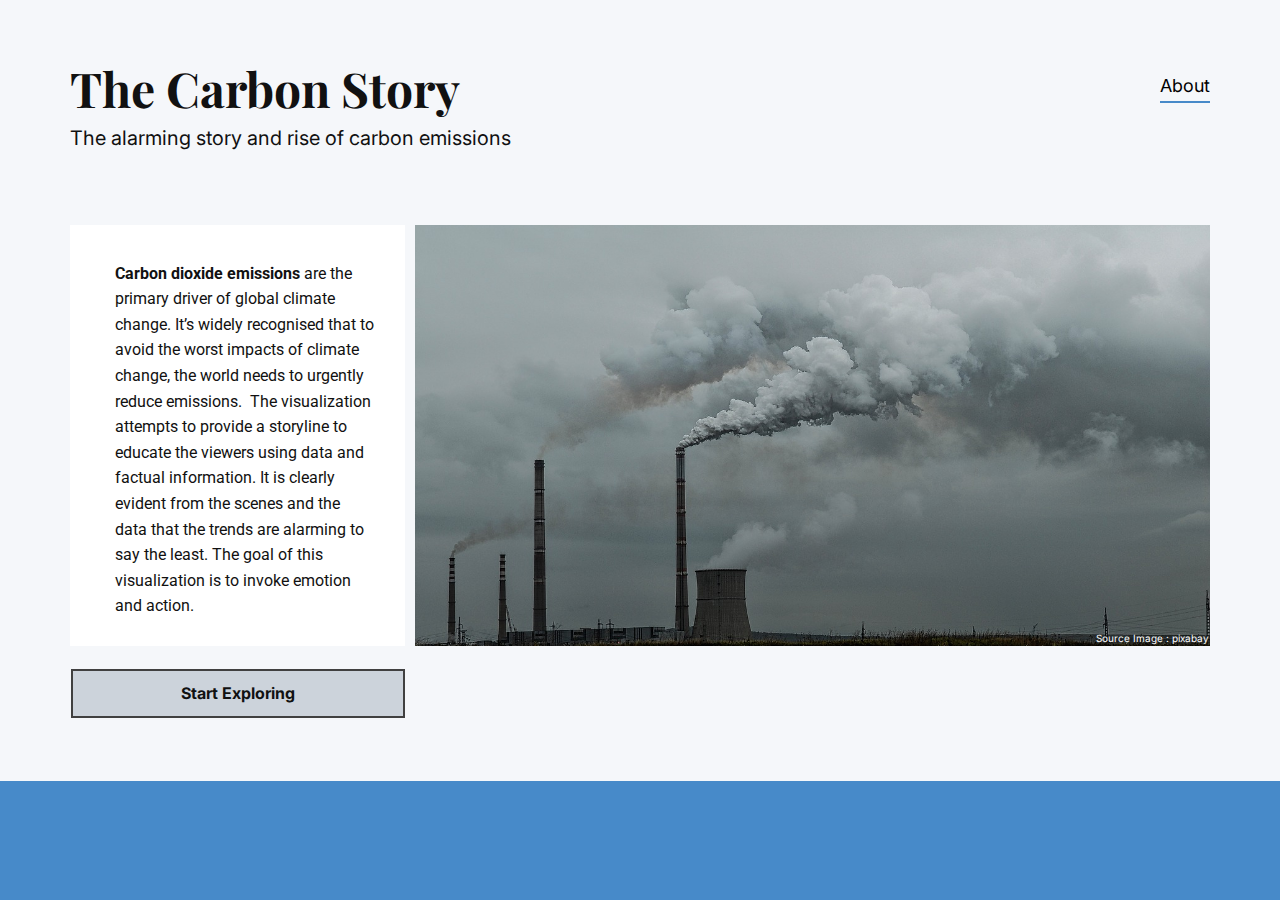
==== commit 34369e07: "Updated index file with comments" ====
--- a/index.html
+++ b/index.html
@@ -25,7 +25,7 @@
     <meta property="og:title" content="Home">
     <meta property="og:type" content="website">
   </head>
-  <body data-home-page="Home.html" data-home-page-title="Home" class="u-body u-palette-1-base">
+  <body class="u-body u-palette-1-base">
     <section class="u-clearfix u-palette-5-light-3 u-section-1" id="sec-4382">
       <div class="u-clearfix u-sheet u-sheet-1">
         <p class="u-align-left u-custom-font u-font-playfair-display u-text u-text-1">The Carbon Story</p>
@@ -57,19 +57,5 @@
         <a href="Overview.html" data-page-id="216351185" class="u-active-black u-border-2 u-border-grey-75 u-btn u-button-style u-custom-font u-hover-palette-4-light-2 u-palette-5-light-1 u-btn-2">Start Exploring</a>
       </div>
     </section>
-    
-    
-    
-    <section class="u-backlink u-clearfix u-grey-80">
-      <a class="u-link" href="https://nicepage.com/website-templates" target="_blank">
-        <span>Website Templates</span>
-      </a>
-      <p class="u-text">
-        <span>created with</span>
-      </p>
-      <a class="u-link" href="https://nicepage.com/" target="_blank">
-        <span>Website Builder Software</span>
-      </a>. 
-    </section>
   </body>
 </html>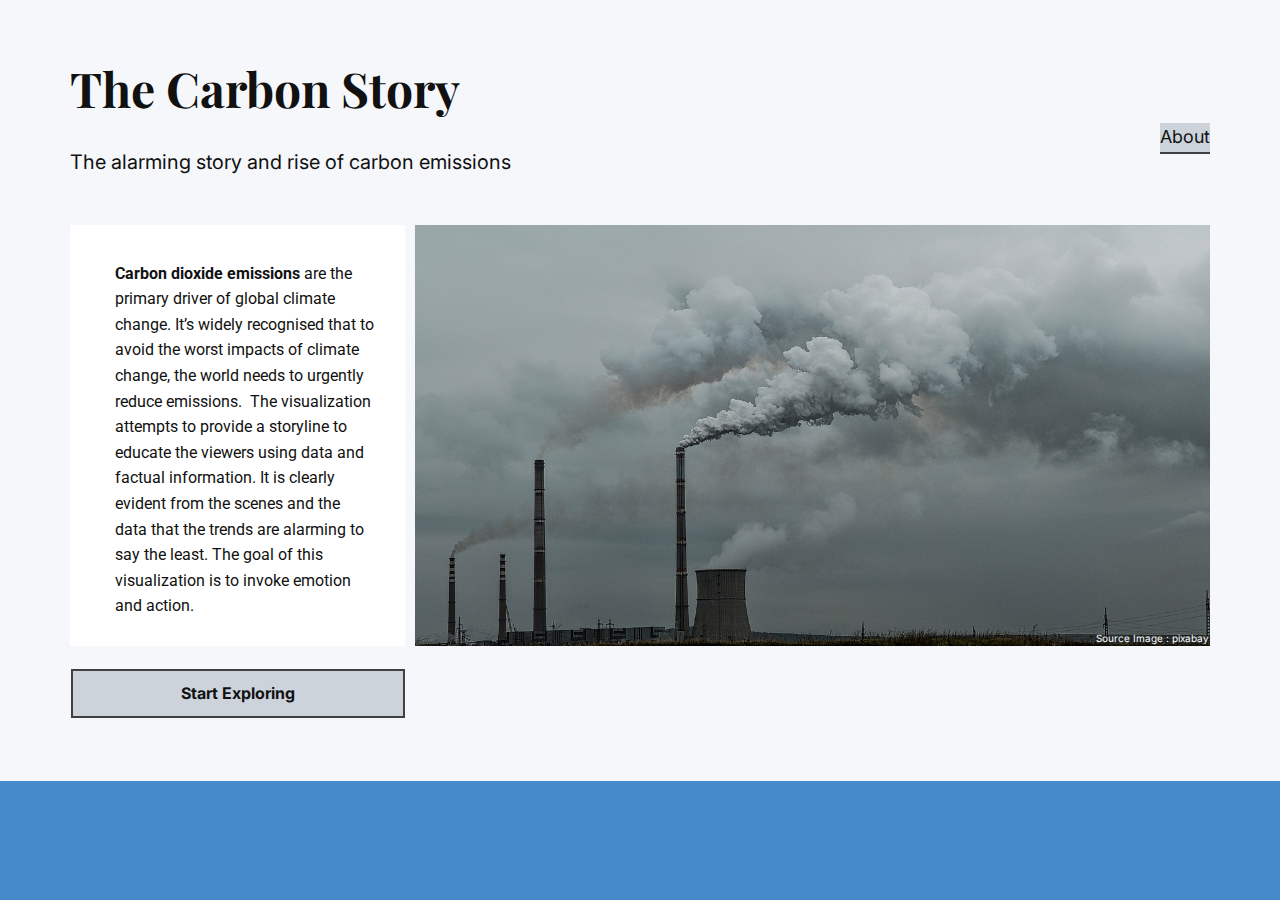
==== commit 2497a615: "updated core index" ====
--- a/index.html
+++ b/index.html
@@ -29,8 +29,8 @@
     <section class="u-clearfix u-palette-5-light-3 u-section-1" id="sec-4382">
       <div class="u-clearfix u-sheet u-sheet-1">
         <p class="u-align-left u-custom-font u-font-playfair-display u-text u-text-1">The Carbon Story</p>
-        <a href="About.html" data-page-id="543016395" class="u-active-none u-border-2 u-border-active-palette-2-dark-1 u-border-hover-palette-2-base u-border-palette-1-base u-btn u-button-style u-custom-font u-hover-none u-none u-text-active-palette-2-base u-text-black u-text-hover-palette-2-base u-btn-1">About</a>
         <p class="u-align-left u-custom-font u-text u-text-2">The alarming story and rise of carbon emissions</p>
+        <a href="About.html" data-page-id="543016395" class="u-active-black u-border-2 u-border-grey-75 u-btn u-button-style u-custom-font u-hover-palette-4-light-2 u-palette-5-light-1 u-btn-1">About</a>
         <div class="u-clearfix u-expanded-width u-gutter-10 u-layout-wrap u-layout-wrap-1">
           <div class="u-layout" style="">
             <div class="u-layout-row" style="">
